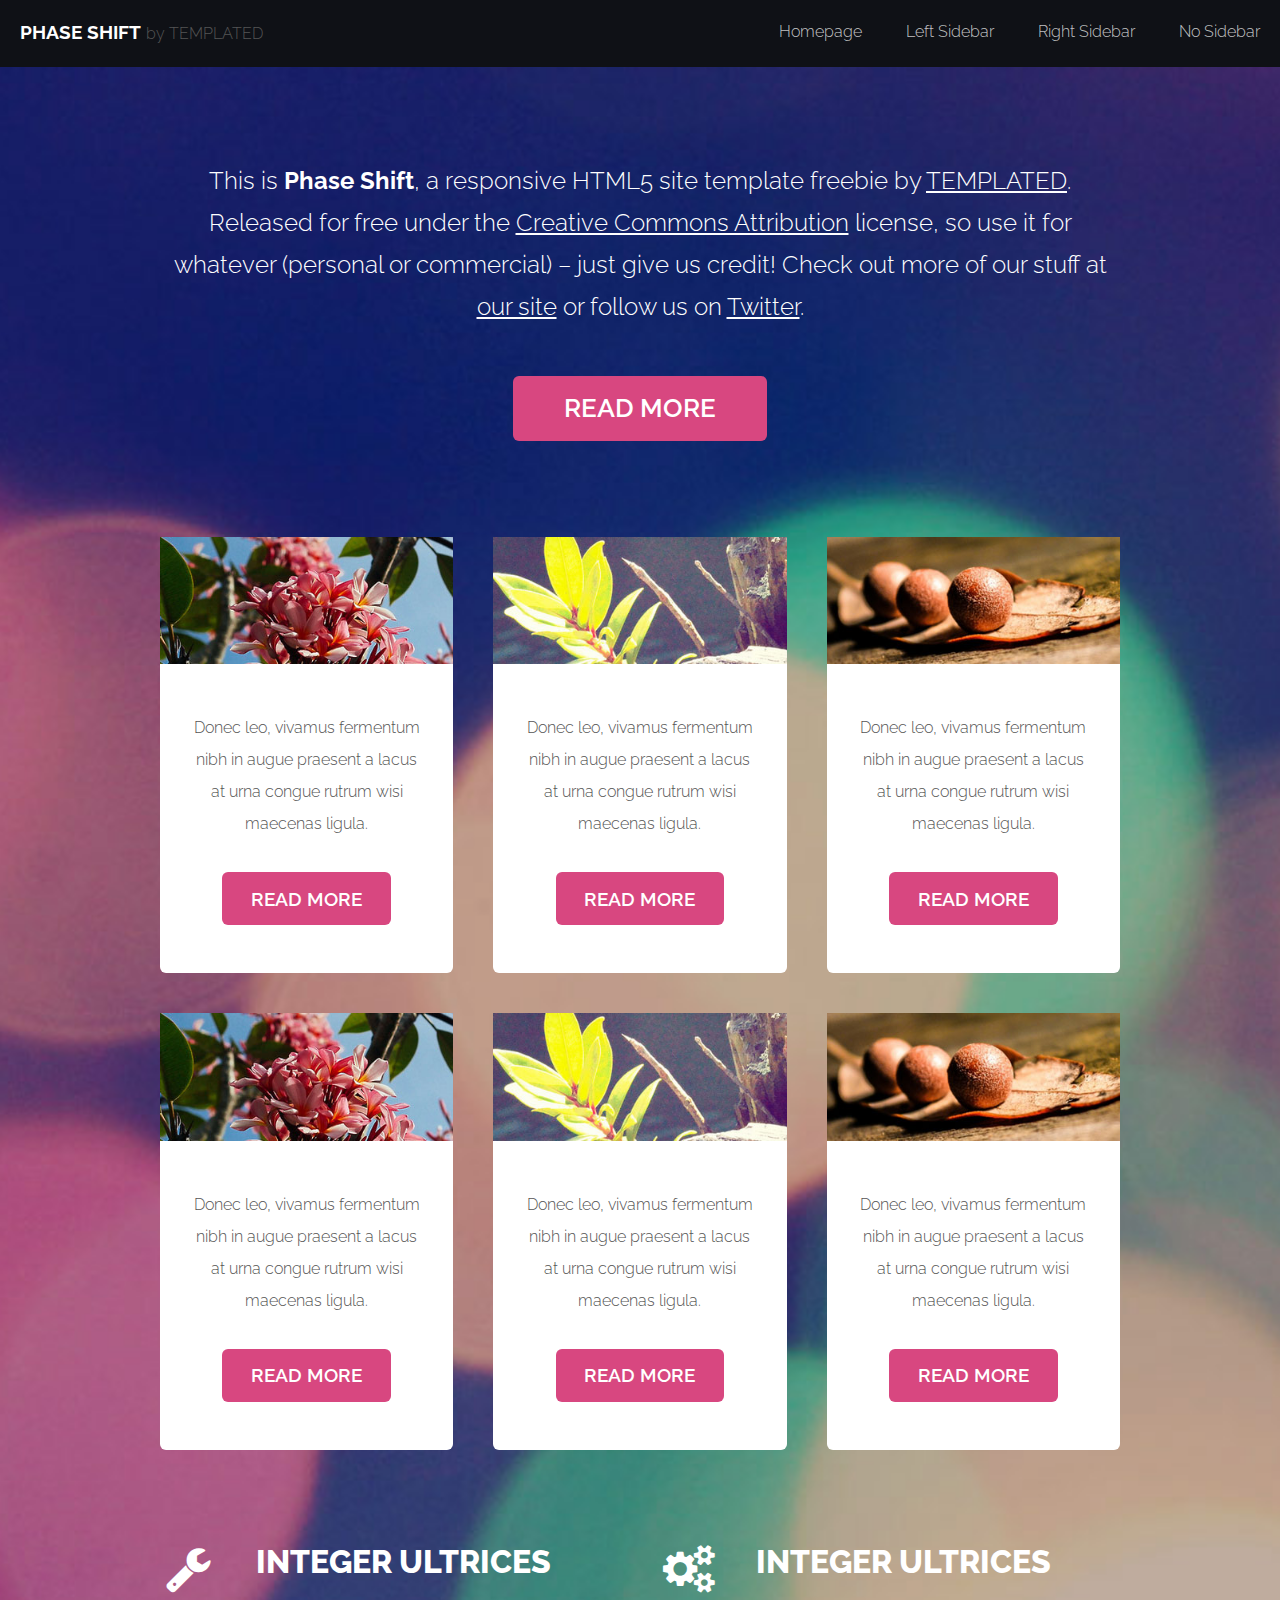
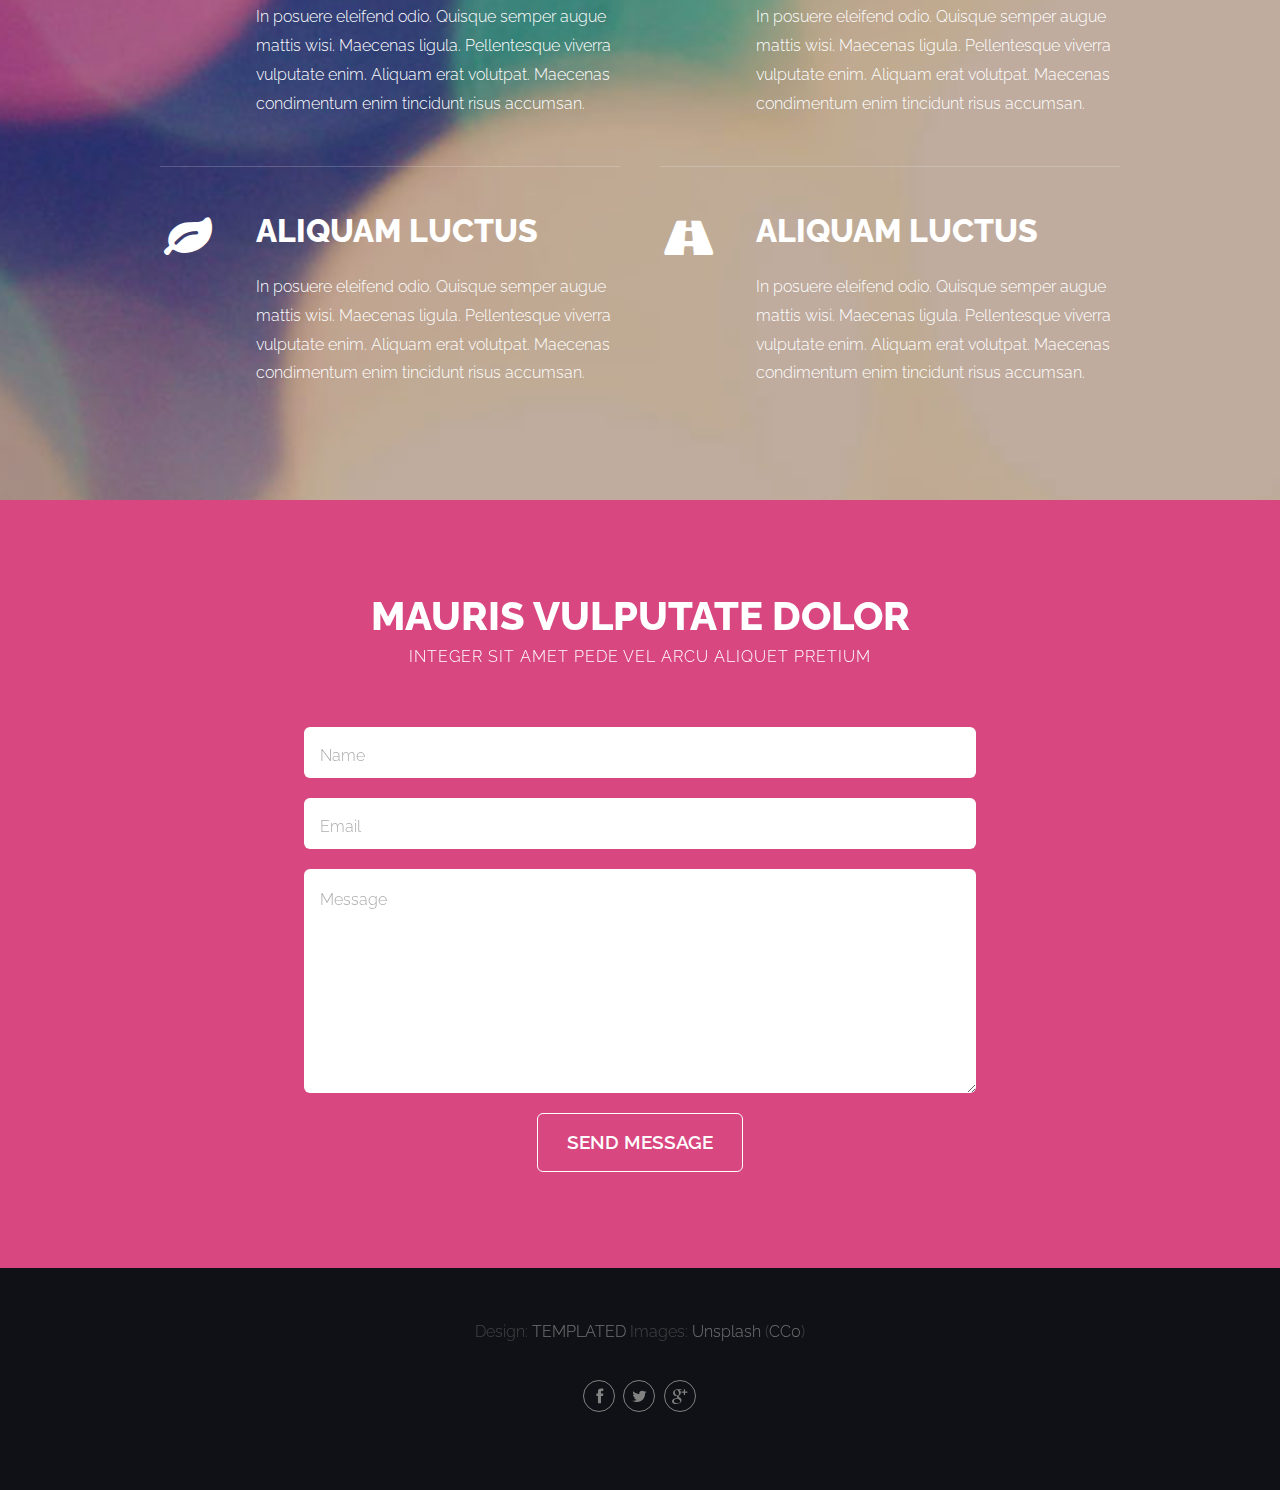
==== index.html @ 486b2e64 "Starting the Web Technologies II Final Project" ====
<!DOCTYPE HTML>

<html>

<head>
	<title>Phase Shift by TEMPLATED</title>
	<meta http-equiv="content-type" content="text/html; charset=utf-8" />
	<meta name="description" content="" />
	<meta name="keywords" content="" />
	<!--[if lte IE 8]><script src="css/ie/html5shiv.js"></script><![endif]-->
	<script src="js/jquery.min.js"></script>
	<script src="js/jquery.dropotron.min.js"></script>
	<script src="js/skel.min.js"></script>
	<script src="js/skel-layers.min.js"></script>
	<script src="js/init.js"></script>
	<noscript>
		<link rel="stylesheet" href="css/skel.css" />
		<link rel="stylesheet" href="css/style.css" />
		<link rel="stylesheet" href="css/style-wide.css" />
	</noscript>
	<!--[if lte IE 8]><link rel="stylesheet" href="css/ie/v8.css" /><![endif]-->
</head>

<body>

	<!-- Wrapper -->
	<div class="wrapper style1">

		<!-- Header -->
		<div id="header" class="skel-panels-fixed">
			<div id="logo">
				<h1><a href="index.html">Phase Shift</a></h1>
				<span class="tag">by TEMPLATED</span>
			</div>
			<nav id="nav">
				<ul>
					<li class="active"><a href="index.html">Homepage</a></li>
					<li><a href="left-sidebar.html">Left Sidebar</a></li>
					<li><a href="right-sidebar.html">Right Sidebar</a></li>
					<li><a href="no-sidebar.html">No Sidebar</a></li>
				</ul>
			</nav>
		</div>

		<!-- Banner -->
		<div id="banner" class="container">
			<section>
				<p>This is <strong>Phase Shift</strong>, a responsive HTML5 site template freebie by <a
						href="http://templated.co">TEMPLATED</a>. Released for free under the <a
						href="http://templated.co/license">Creative Commons Attribution</a> license, so use it for
					whatever (personal or commercial) &ndash; just give us credit! Check out more of our stuff at <a
						href="http://templated.co">our site</a> or follow us on <a
						href="http://twitter.com/templatedco">Twitter</a>.</p>
				<a href="#" class="button medium">Read More</a>
			</section>
		</div>

		<!-- Extra -->
		<div id="extra">
			<div class="container">
				<div class="row no-collapse-1">
					<section class="4u"> <a href="#" class="image featured"><img src="images/pic01.jpg" alt=""></a>
						<div class="box">
							<p>Donec leo, vivamus fermentum nibh in augue praesent a lacus at urna congue rutrum wisi
								maecenas ligula.</p>
							<a href="#" class="button">Read More</a>
						</div>
					</section>
					<section class="4u"> <a href="#" class="image featured"><img src="images/pic02.jpg" alt=""></a>
						<div class="box">
							<p>Donec leo, vivamus fermentum nibh in augue praesent a lacus at urna congue rutrum wisi
								maecenas ligula.</p>
							<a href="#" class="button">Read More</a>
						</div>
					</section>
					<section class="4u"> <a href="#" class="image featured"><img src="images/pic03.jpg" alt=""></a>
						<div class="box">
							<p>Donec leo, vivamus fermentum nibh in augue praesent a lacus at urna congue rutrum wisi
								maecenas ligula.</p>
							<a href="#" class="button">Read More</a>
						</div>
					</section>
				</div>
				<div class="row no-collapse-1">
					<section class="4u"> <a href="#" class="image featured"><img src="images/pic01.jpg" alt=""></a>
						<div class="box">
							<p>Donec leo, vivamus fermentum nibh in augue praesent a lacus at urna congue rutrum wisi
								maecenas ligula.</p>
							<a href="#" class="button">Read More</a>
						</div>
					</section>
					<section class="4u"> <a href="#" class="image featured"><img src="images/pic02.jpg" alt=""></a>
						<div class="box">
							<p>Donec leo, vivamus fermentum nibh in augue praesent a lacus at urna congue rutrum wisi
								maecenas ligula.</p>
							<a href="#" class="button">Read More</a>
						</div>
					</section>
					<section class="4u"> <a href="#" class="image featured"><img src="images/pic03.jpg" alt=""></a>
						<div class="box">
							<p>Donec leo, vivamus fermentum nibh in augue praesent a lacus at urna congue rutrum wisi
								maecenas ligula.</p>
							<a href="#" class="button">Read More</a>
						</div>
					</section>
				</div>
			</div>
		</div>

		<!-- Main -->
		<div id="main">
			<div class="container">
				<div class="row">

					<!-- Content -->
					<div class="6u">
						<section>
							<ul class="style">
								<li class="fa fa-wrench">
									<h3>Integer ultrices</h3>
									<span>In posuere eleifend odio. Quisque semper augue mattis wisi. Maecenas ligula.
										Pellentesque viverra vulputate enim. Aliquam erat volutpat. Maecenas condimentum
										enim tincidunt risus accumsan.</span>
								</li>
								<li class="fa fa-leaf">
									<h3>Aliquam luctus</h3>
									<span>In posuere eleifend odio. Quisque semper augue mattis wisi. Maecenas ligula.
										Pellentesque viverra vulputate enim. Aliquam erat volutpat. Maecenas condimentum
										enim tincidunt risus accumsan.</span>
								</li>
							</ul>
						</section>
					</div>
					<div class="6u">
						<section>
							<ul class="style">
								<li class="fa fa-cogs">
									<h3>Integer ultrices</h3>
									<span>In posuere eleifend odio. Quisque semper augue mattis wisi. Maecenas ligula.
										Pellentesque viverra vulputate enim. Aliquam erat volutpat. Maecenas condimentum
										enim tincidunt risus accumsan.</span>
								</li>
								<li class="fa fa-road">
									<h3>Aliquam luctus</h3>
									<span>In posuere eleifend odio. Quisque semper augue mattis wisi. Maecenas ligula.
										Pellentesque viverra vulputate enim. Aliquam erat volutpat. Maecenas condimentum
										enim tincidunt risus accumsan.</span>
								</li>
							</ul>
						</section>
					</div>
				</div>
			</div>
		</div>

	</div>

	<!-- Footer -->
	<div id="footer" class="wrapper style2">
		<div class="container">
			<section>
				<header class="major">
					<h2>Mauris vulputate dolor</h2>
					<span class="byline">Integer sit amet pede vel arcu aliquet pretium</span>
				</header>
				<form method="post" action="#">
					<div class="row half">
						<div class="12u">
							<input class="text" type="text" name="name" id="name" placeholder="Name" />
						</div>
					</div>
					<div class="row half">
						<div class="12u">
							<input class="text" type="text" name="email" id="email" placeholder="Email" />
						</div>
					</div>
					<div class="row half">
						<div class="12u">
							<textarea name="message" id="message" placeholder="Message"></textarea>
						</div>
					</div>
					<div class="row half">
						<div class="12u">
							<ul class="actions">
								<li>
									<input type="submit" value="Send Message" class="button alt" />
								</li>
							</ul>
						</div>
					</div>
				</form>
			</section>
		</div>
	</div>

	<!-- Copyright -->
	<div id="copyright">
		<div class="container">
			<div class="copyright">
				<p>Design: <a href="http://templated.co">TEMPLATED</a> Images: <a
						href="http://unsplash.com">Unsplash</a> (<a href="http://unsplash.com/cc0">CC0</a>)</p>
				<ul class="icons">
					<li><a href="#" class="fa fa-facebook"><span>Facebook</span></a></li>
					<li><a href="#" class="fa fa-twitter"><span>Twitter</span></a></li>
					<li><a href="#" class="fa fa-google-plus"><span>Google+</span></a></li>
				</ul>
			</div>
		</div>
	</div>

</body>

</html>
---- css/skel.css ----
/* Resets (http://meyerweb.com/eric/tools/css/reset/ | v2.0 | 20110126 | License: none (public domain)) */

	html,body,div,span,applet,object,iframe,h1,h2,h3,h4,h5,h6,p,blockquote,pre,a,abbr,acronym,address,big,cite,code,del,dfn,em,img,ins,kbd,q,s,samp,small,strike,strong,sub,sup,tt,var,b,u,i,center,dl,dt,dd,ol,ul,li,fieldset,form,label,legend,table,caption,tbody,tfoot,thead,tr,th,td,article,aside,canvas,details,embed,figure,figcaption,footer,header,hgroup,menu,nav,output,ruby,section,summary,time,mark,audio,video{margin:0;padding:0;border:0;font-size:100%;font:inherit;vertical-align:baseline;}article,aside,details,figcaption,figure,footer,header,hgroup,menu,nav,section{display:block;}body{line-height:1;}ol,ul{list-style:none;}blockquote,q{quotes:none;}blockquote:before,blockquote:after,q:before,q:after{content:'';content:none;}table{border-collapse:collapse;border-spacing:0;}body{-webkit-text-size-adjust:none}

/* Box Model */

	*, *:before, *:after {
		-moz-box-sizing: border-box;
		-webkit-box-sizing: border-box;
		box-sizing: border-box;
	}

/* Container */

	body {
		/* min-width: (containers) */
		min-width: 1200px;
	}

	.container {
		margin-left: auto;
		margin-right: auto;
		
		/* width: (containers) */
		width: 1200px;
	}

	/* Modifiers */
	
		.container.small {
			/* width: (containers) * 0.75; */
			width: 900px;
		}

		.container.big {
			width: 100%;

			/* max-width: (containers) * 1.25; */
			max-width: 1500px;

			/* min-width: (containers); */
			min-width: 1200px;
		}

/* Grid */

	.\31 2u { width: 100% }
	.\31 1u { width: 91.6666666667% }
	.\31 0u { width: 83.3333333333% }
	.\39 u { width: 75% }
	.\38 u { width: 66.6666666667% }
	.\37 u { width: 58.3333333333% }
	.\36 u { width: 50% }
	.\35 u { width: 41.6666666667% }
	.\34 u { width: 33.3333333333% }
	.\33 u { width: 25% }
	.\32 u { width: 16.6666666667% }
	.\31 u { width: 8.3333333333% }
	.\-11u { margin-left: 91.6666666667% }
	.\-10u { margin-left: 83.3333333333% }
	.\-9u { margin-left: 75% }
	.\-8u { margin-left: 66.6666666667% }
	.\-7u { margin-left: 58.3333333333% }
	.\-6u { margin-left: 50% }
	.\-5u { margin-left: 41.6666666667% }
	.\-4u { margin-left: 33.3333333333% }
	.\-3u { margin-left: 25% }
	.\-2u { margin-left: 16.6666666667% }
	.\-1u { margin-left: 8.3333333333% }

	/* Rows */

		.row > * {
			float: left;
		}

		.row:after {
			content: '';
			display: block;
			clear: both;
			height: 0;
		}

		.row:first-child > * {
			padding-top: 0 !important;
		}

		/* Normal */

			.row > * {
				/* padding-left: (gutters) */
				padding-left: 40px;
			}

			.row + .row > * {
				/* padding: (gutters) 0 0 (gutters) */
				padding: 40px 0 0 40px;
			}

			.row {
				/* margin-left: -(gutters) */
				margin-left: -40px;
			}

		/* Flush */

			.row.flush > * {
				padding-left: 0;
			}

			.row + .row.flush > * {
				padding: 0;
			}

			.row.flush {
				margin-left: 0;
			}

		/* Quarter */

			.row.quarter > * {
				/* padding-left: (gutters * 0.25) */
				padding-left: 10px;
			}

			.row + .row.quarter > * {
				/* padding: (gutters * 0.25) 0 0 (gutters * 0.25) */
				padding: 10px 0 0 10px;
			}

			.row.quarter {
				/* margin-left: -(gutters * 0.25) */
				margin-left: -10px;
			}

		/* Half */

			.row.half > * {
				/* padding-left: (gutters * 0.5) */
				padding-left: 20px;
			}

			.row + .row.half > * {
				/* padding: (gutters * 0.5) 0 0 (gutters * 0.5) */
				padding: 20px 0 0 20px;
			}

			.row.half {
				/* margin-left: -(gutters * 0.5) */
				margin-left: -20px;
			}

		/* One and (a) Half */

			.row.oneandhalf > * {
				/* padding-left: (gutters * 1.5) */
				padding-left: 60px;
			}

			.row + .row.oneandhalf > * {
				/* padding: (gutters * 1.5) 0 0 (gutters * 1.5) */
				padding: 60px 0 0 60px;
			}

			.row.oneandhalf {
				/* margin-left: -(gutters * 1.5) */
				margin-left: -60px;
			}

		/* Double */

			.row.double > * {
				/* padding-left: (gutters * 2) */
				padding-left: 80px;
			}

			.row + .row.double > * {
				/* padding: (gutters * 2) 0 0 (gutters * 2) */
				padding: 80px 0 0 80px;
			}

			.row.double {
				/* margin-left: -(gutters * 2) */
				margin-left: -80px;
			}
---- css/style.css ----
@import url("font-awesome.min.css");
@import url("http://fonts.googleapis.com/css?family=Raleway:100,200,300,500,600,700,800,900");

/*
	Phase Shift by TEMPLATED
	templated.co @templatedco
	Released for free under the Creative Commons Attribution 3.0 license (templated.co/license)
*/

/* Basic */

	body {
		background: #0f1116;
	}

	body, span, input, select, textarea {
		color: #555555;
		font-family: 'Raleway', sans-serif;
		font-size: 12pt;
		font-weight: 300;
		line-height: 1.65em;
	}

	a {
		color: #d84780;
		text-decoration: underline;
	}

	strong, b {
		font-weight: 700;
	}

	em, i {
		font-style: italic;
	}

	p, ul, ol, dl, table, blockquote {
		margin: 0 0 2em 0;
	}

	p {
		line-height: 2em;
	}

	h1, h2, h3, h4, h5, h6 {
		margin: 0;
		padding: 0;
		color: inherit;
		font-family: 'Raleway', sans-serif;
		font-weight: 700;
	}

		h1 a, h2 a, h3 a, h4 a, h5 a, h6 a {
			color: inherit;
			text-decoration: none;
		}

	h2 {
		font-size: 1.5em;
	}

	h3 {
		font-size: 1.25em;
	}

	sub {
		font-size: 0.8em;
		position: relative;
		top: 0.5em;
	}

	sup {
		font-size: 0.8em;
		position: relative;
		top: -0.5em;
	}

	hr {
		border-top: solid 1px #888888;
		border: 0;
		margin-bottom: 1.5em;
	}

	blockquote {
		border-left: solid 0.5em #888888;
		font-style: italic;
		padding: 1em 0 1em 2em;
	}

	section.special, article.special {
		text-align: center;
	}

	header.major {
		padding-bottom: 3em;
		text-transform: uppercase;
	}

		header.major h2 {
			margin: 0;
			padding: 0;
			line-height: 1em;
			font-weight: 800;
			font-size: 2.8em;
		}

		header.major .byline {
			display: block;
			margin: 0.50em 0 0 0;
			padding: 0 0 0.5em 0;
			letter-spacing: 1px;
			font-size: 1.3em;
			font-weight: 300;
		}

	footer > :last-child {
		margin-bottom: 0;
	}

	footer.major {
		padding-top: 3em;
	}

/* Form */

	form {
		width: 70%;
		margin: 0em auto;
	}

	input[type="text"],
	input[type="password"],
	input[type="email"],
	textarea {
		-moz-appearance: none;
		-webkit-appearance: none;
		-o-appearance: none;
		-ms-appearance: none;
		appearance: none;
		background: white;
		color: #555555;
		border: none;
		display: block;
		outline: 0;
		padding: 1em 1em;
		text-decoration: none;
		width: 100%;
		border-radius: 6px;
	}

		input[type="text"]:focus,
		input[type="password"]:focus,
		input[type="email"]:focus,
		textarea:focus {
			border-color: #d84780;
		}

	textarea {
		min-height: 14em;
	}

	input[type="text"],
	input[type="password"],
	input[type="email"] {
		line-height: 1em;
	}

	::-webkit-input-placeholder {
		color: inherit;
		opacity: 0.5;
		position: relative;
		top: 3px;
	}

	:-moz-placeholder {
		color: inherit;
		opacity: 0.5;
	}

	::-moz-placeholder {
		color: inherit;
		opacity: 0.5;
	}

	:-ms-input-placeholder {
		color: inherit;
		opacity: 0.5;
	}

	.formerize-placeholder {
		color: rgba(85, 85, 85, 0.5) !important;
	}

/* Image */

	.image {
		border: 0;
		position: relative;
	}

		.image.fit {
			display: block;
		}

			.image.fit img {
				display: block;
				width: 100%;
			}

		.image.feature {
			display: block;
			margin: 0 0 2em 0;
		}

			.image.feature img {
				display: block;
				width: 100%;
			}

		.image.featured {
			position: static;
			display: block;
			margin: 0;
		}

			.image.featured img {
				display: block;
				width: 100%;
			}

/* Icon */

	.icon {
		position: relative;
	}

		.icon:before {
			content: "";
			-moz-osx-font-smoothing: grayscale;
			-webkit-font-smoothing: antialiased;
			font-family: FontAwesome;
			font-style: normal;
			font-weight: normal;
			text-transform: none !important;
		}

		.icon > .label {
			display: none;
		}

/* Lists */

	ol.default {
		list-style: decimal;
		padding-left: 1.25em;
	}

		ol.default li {
			padding-left: 0.25em;
		}

	ul.default {
		margin: 0em 0em 2em 0em;
		padding: 0em 0em 1.5em 0em;
		list-style: none;
	}

		ul.default li {
			padding: 0.60em 0em;
			font-size: 0.90em;
			border-top: 1px solid;
			border-color: rgba(0, 0, 0, 0.1);
		}

		ul.default li:first-child {
			border-top: none;
		}

	ul.icons {
		cursor: default;
		text-align: center;
	}

		ul.icons li {
			display: inline-block;
			padding: 0em 0.20em;
		}

			ul.icons li:first-child {
				padding-left: 0;
			}

			ul.icons li span {
				display: none;
			}

			ul.icons li a {
				display: inline-block;
				color: #828282;
				width: 30px;
				height: 30px;
				text-align: center;
			}

				ul.icons li a:before {
					display: inline-block;
					border: 1px solid #828282;
					width: 2em;
					height: 2em;
					line-height: 2em;
					font-size: 1em;
					color: #828282;
					border-radius: 100%;
					text-align: center;
				}

	ul.actions {
		cursor: default;
	}

		ul.actions:last-child {
			margin-bottom: 0;
		}

		ul.actions li {
			display: inline-block;
			padding: 0 0 0 1.5em;
		}

			ul.actions li:first-child {
				padding: 0;
			}

		ul.actions.vertical li {
			display: block;
			padding: 1.5em 0 0 0;
		}

			ul.actions.vertical li:first-child {
				padding: 0;
			}

	ul.style {
		padding-top: 3em;
	}

		ul.style li {
			position: relative;
			padding: 3em 0em 3em 6em;
			border-top: solid 1px rgba(255, 255, 255, 0.2);
		}

		ul.style > :first-child {
			border-top: none;
		}

		ul.style li:before {
			position: absolute;
			left: 0;
			top: 1em;
			display: block;
			background: none;
			color: #FFF;
			width: 56px;
			height: 56px;
			text-align: center;
			font-size: 3em;
			border-radius: 6px;
		}

		ul.style h3 {
			margin-bottom: 0.80em;
			text-transform: uppercase;
			font-weight: 800;
			font-size: 2em;
			color: #FFF;
		}

		ul.style span {
			line-height: 180%;
			color: #FFF;
		}

/* Tables */

	table {
		width: 100%;
	}

		table.default {
			width: 100%;
		}

			table.default tbody tr {
				border-bottom: solid 1px #888888;
			}

			table.default td {
				padding: 0.5em 1em 0.5em 1em;
			}

			table.default th {
				font-weight: 700;
				padding: 0.5em 1em 0.5em 1em;
				text-align: left;
			}

			table.default thead {
				background: #555555;
				color: #fff;
			}

/* Button */

	input[type="submit"],
	input[type="reset"],
	input[type="button"],
	.button {
		-moz-appearance: none;
		-webkit-appearance: none;
		-o-appearance: none;
		-ms-appearance: none;
		appearance: none;
		-moz-transition: background-color 0.35s ease-in-out;
		-webkit-transition: background-color 0.35s ease-in-out;
		-o-transition: background-color 0.35s ease-in-out;
		-ms-transition: background-color 0.35s ease-in-out;
		transition: background-color 0.35s ease-in-out;
		background: #d84780;
		border-radius: 6px;
		border: 0;
		color: white;
		cursor: pointer;
		display: inline-block;
		padding: 0.75em 1.5em;
		text-align: center;
		text-decoration: none;
		text-transform: uppercase;
		display: inline-block;
		font-size: 1.2em;
		font-weight: 600;
		color: #FFF !important;
	}

		input[type="submit"]:hover,
		input[type="reset"]:hover,
		input[type="button"]:hover,
		.button:hover {
			background: #e1719d;
		}

		input[type="submit"].alt,
		input[type="reset"].alt,
		input[type="button"].alt,
		.button.alt {
			border: 1px solid #FFF;
			color: #0f1116;
		}

		input[type="submit"].fit,
		input[type="reset"].fit,
		input[type="button"].fit,
		.button.fit {
			width: 100%;
		}

		input[type="submit"].small,
		input[type="reset"].small,
		input[type="button"].small,
		.button.small {
			font-size: 0.8em;
		}

		input[type="submit"].medium,
		input[type="reset"].medium,
		input[type="button"].medium,
		.button.medium {
			padding: 0.80em 2em;
			font-size: 1.6em;
		}

/* Wrapper */

	.wrapper.style1 {
		padding-top: 10em;
		padding-bottom: 2em;
		background: url(../images/bg.jpg) no-repeat center top;
		background-size: cover;
		background-attachment: fixed;
		-webkit-backface-visibility: hidden;
		-webkit-transform: translateZ(0);
	}

	.wrapper.style2 {
		padding: 6em 0;
		background: #d84780;
		color: white;
	}

/* Header */

	#header {
		position: fixed;
		top: 0;
		left: 0;
		width: 100%;
		background: #0F1116;
		color: #fff;
		padding: 1.25em 1.25em 1.25em 1.25em;
		z-index: 100;
	}

/* Logo */

	#logo {
		font-size: 1.2em;
		cursor: default;
	}

	#logo h1 {
		display: inline-block;
		text-transform: uppercase;
	}

/* Navigation */

	#nav {
		position: absolute;
		right: 0;
		top: 0;
		cursor: default;
	}

	#nav ul li {
		display: inline-block;
		padding: 1.25em 1.25em;
	}

	#nav ul li a {
		-moz-transition: color 0.35s ease-in-out;
		-webkit-transition: color 0.35s ease-in-out;
		-o-transition: color 0.35s ease-in-out;
		-ms-transition: color 0.35s ease-in-out;
		transition: color 0.35s ease-in-out;
		display: inline-block;
		color: #ddd;
		color: rgba(255, 255, 255, 0.75);
		text-decoration: none;
	}

	#nav ul li a:hover {
		color: #fff;
	}

/* Banner */

	#banner {
		text-align: center;
		color: #fff;
		padding: 0em 4em;
		margin-bottom: 6em;
	}

		#banner p {
			font-size: 1.75em;
			line-height: 1.75em;
		}

	#banner strong,
	#banner a {
		color: inherit;
	}

/* Main */

/* Footer */

	#footer {
		text-align: center;
	}

		#footer .major h2,
		#footer .major .byline {
			color: #FFF !important;
		}

/* Page */

	#page {
		position: relative;
		background: #FFF;
		padding: 6em 4em 6em 4em;
		border-radius: 6px;
	}

/* Sidebar */

	#sidebar .major {
		padding-bottom: 2em;
	}

		#sidebar .major h2 {
			font-size: 1.8em;
		}

/* Copyright */

	#copyright {
		color: #ddd;
		color: rgba(255, 255, 255, 0.2) !important;
		text-align: center;
		display: block;
		padding: 3em 0em;
	}

		#copyright a {
			text-decoration: none;
			color: #ddd;
			color: rgba(255, 255, 255, 0.4) !important;
		}

/* Box */

	.box {
		padding: 3em 2em;
		background: #FFF;
		text-align: center;
		border-radius: 0px 0px 6px 6px;
	}
---- css/style-wide.css ----
/*
	Phase Shift by TEMPLATED
	templated.co @templatedco
	Released for free under the Creative Commons Attribution 3.0 license (templated.co/license)
*/

/* Basic */

	body, input, select, textarea {
		font-size: 12pt;
		line-height: 1.5em;
	}
---- css/ie/v8.css ----
/*
	Phase Shift by TEMPLATED
	templated.co @templatedco
	Released for free under the Creative Commons Attribution 3.0 license (templated.co/license)
*/

/* Wrapper */

	.wrapper.style1 {
		-ms-behavior: url("css/ie/backgroundsize.min.htc");
	}
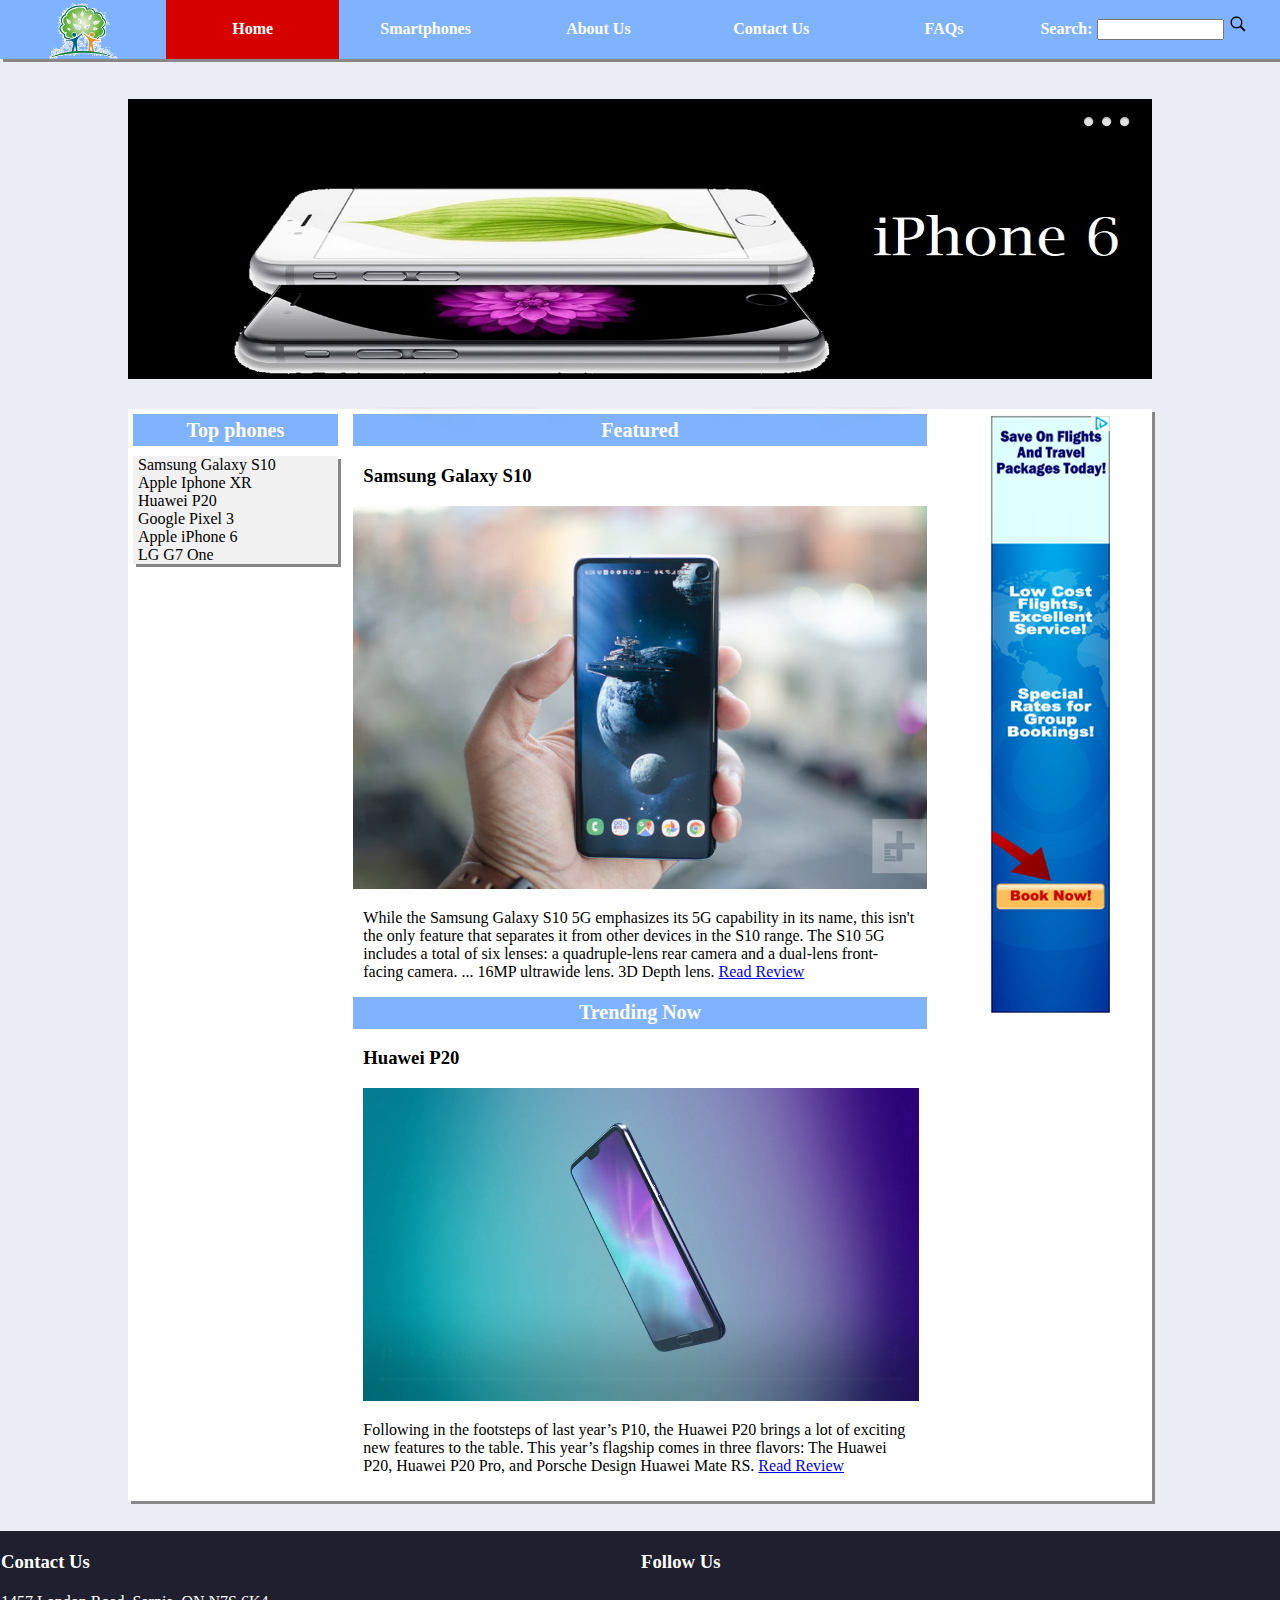
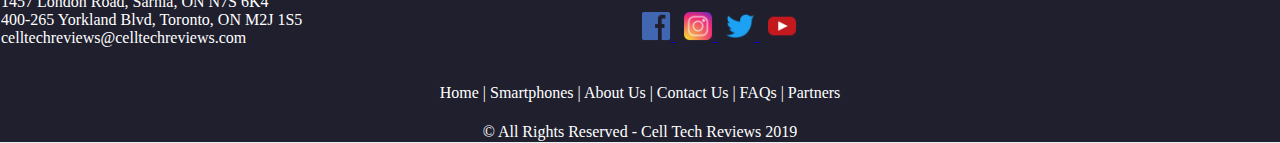
==== commit 11707414: "Changing the entire project" ====
--- a/index.html
+++ b/index.html
@@ -1,212 +1,188 @@
-<!DOCTYPE HTML>
-
-<html>
+<!DOCTYPE html>
+<!-- This website template was created by: Deivid Mafra, Sherwayne Palmer, Diego Perez, Yash Deepak 05/03/2019 -->
+<html lang="en">
 
 <head>
-	<title>Phase Shift by TEMPLATED</title>
-	<meta http-equiv="content-type" content="text/html; charset=utf-8" />
-	<meta name="description" content="" />
-	<meta name="keywords" content="" />
-	<!--[if lte IE 8]><script src="css/ie/html5shiv.js"></script><![endif]-->
-	<script src="js/jquery.min.js"></script>
-	<script src="js/jquery.dropotron.min.js"></script>
-	<script src="js/skel.min.js"></script>
-	<script src="js/skel-layers.min.js"></script>
-	<script src="js/init.js"></script>
-	<noscript>
-		<link rel="stylesheet" href="css/skel.css" />
-		<link rel="stylesheet" href="css/style.css" />
-		<link rel="stylesheet" href="css/style-wide.css" />
-	</noscript>
-	<!--[if lte IE 8]><link rel="stylesheet" href="css/ie/v8.css" /><![endif]-->
+	<link href="siteicon.png" rel="icon">
+	<link rel="stylesheet" type="text/css" href="css/styles.css">
+	<link rel="stylesheet" type="text/css" href="css/fontawesome/css/all.min.css">
+	<link rel="stylesheet" type="text/css" href="css/wowslider_style.css" />
+	<script src="scripts/jquery-3.3.1.min.js"></script>
+	<script src="scripts/scripts.js"></script>
+	<script src="scripts/wowslider.js"></script>
+	<script src="scripts/wowslider_script.js"></script>
+
+	<title>CellTechReviews.com</title>
+	<meta charset="utf-8">
+	<meta name="viewport" content="width=device-width, initial-scale=1">
+
 </head>
 
 <body>
+	<header>
+		<div id="navbar">
+			<div id="page_logo" class="shadow">
+				<span> <img class="img_page_logo" src="images/LogoTransparent.png" alt="" title="" /> </span>
+			</div>
 
-	<!-- Wrapper -->
-	<div class="wrapper style1">
+			<nav id="headerNav">
+				<ul>
+					<li class="home shadow">
+						<span>
+							<a href="#">
+								Home
+							</a>
+						</span>
+					</li>
+					<li class="smartphones shadow">
+						<span>
+							<a href="#">
+								Smartphones
+							</a>
+						</span>
+					</li>
+					<li class="aboutus shadow">
+						<span>
+							<a href="#">
+								About Us
+							</a>
+						</span>
+					</li>
+					<li class="contactus shadow">
+						<span>
+							<a href="#">
+								Contact Us
+							</a>
+						</span>
+					</li>
+					<li class="faqs shadow">
+						<span>
+							<a href="#">
+								FAQs
+							</a>
+						</span>
+					</li>
 
-		<!-- Header -->
-		<div id="header" class="skel-panels-fixed">
-			<div id="logo">
-				<h1><a href="index.html">Phase Shift</a></h1>
-				<span class="tag">by TEMPLATED</span>
-			</div>
-			<nav id="nav">
-				<ul>
-					<li class="active"><a href="index.html">Homepage</a></li>
-					<li><a href="left-sidebar.html">Left Sidebar</a></li>
-					<li><a href="right-sidebar.html">Right Sidebar</a></li>
-					<li><a href="no-sidebar.html">No Sidebar</a></li>
 				</ul>
+
 			</nav>
-		</div>
 
-		<!-- Banner -->
-		<div id="banner" class="container">
-			<section>
-				<p>This is <strong>Phase Shift</strong>, a responsive HTML5 site template freebie by <a
-						href="http://templated.co">TEMPLATED</a>. Released for free under the <a
-						href="http://templated.co/license">Creative Commons Attribution</a> license, so use it for
-					whatever (personal or commercial) &ndash; just give us credit! Check out more of our stuff at <a
-						href="http://templated.co">our site</a> or follow us on <a
-						href="http://twitter.com/templatedco">Twitter</a>.</p>
-				<a href="#" class="button medium">Read More</a>
-			</section>
-		</div>
-
-		<!-- Extra -->
-		<div id="extra">
-			<div class="container">
-				<div class="row no-collapse-1">
-					<section class="4u"> <a href="#" class="image featured"><img src="images/pic01.jpg" alt=""></a>
-						<div class="box">
-							<p>Donec leo, vivamus fermentum nibh in augue praesent a lacus at urna congue rutrum wisi
-								maecenas ligula.</p>
-							<a href="#" class="button">Read More</a>
-						</div>
-					</section>
-					<section class="4u"> <a href="#" class="image featured"><img src="images/pic02.jpg" alt=""></a>
-						<div class="box">
-							<p>Donec leo, vivamus fermentum nibh in augue praesent a lacus at urna congue rutrum wisi
-								maecenas ligula.</p>
-							<a href="#" class="button">Read More</a>
-						</div>
-					</section>
-					<section class="4u"> <a href="#" class="image featured"><img src="images/pic03.jpg" alt=""></a>
-						<div class="box">
-							<p>Donec leo, vivamus fermentum nibh in augue praesent a lacus at urna congue rutrum wisi
-								maecenas ligula.</p>
-							<a href="#" class="button">Read More</a>
-						</div>
-					</section>
-				</div>
-				<div class="row no-collapse-1">
-					<section class="4u"> <a href="#" class="image featured"><img src="images/pic01.jpg" alt=""></a>
-						<div class="box">
-							<p>Donec leo, vivamus fermentum nibh in augue praesent a lacus at urna congue rutrum wisi
-								maecenas ligula.</p>
-							<a href="#" class="button">Read More</a>
-						</div>
-					</section>
-					<section class="4u"> <a href="#" class="image featured"><img src="images/pic02.jpg" alt=""></a>
-						<div class="box">
-							<p>Donec leo, vivamus fermentum nibh in augue praesent a lacus at urna congue rutrum wisi
-								maecenas ligula.</p>
-							<a href="#" class="button">Read More</a>
-						</div>
-					</section>
-					<section class="4u"> <a href="#" class="image featured"><img src="images/pic03.jpg" alt=""></a>
-						<div class="box">
-							<p>Donec leo, vivamus fermentum nibh in augue praesent a lacus at urna congue rutrum wisi
-								maecenas ligula.</p>
-							<a href="#" class="button">Read More</a>
-						</div>
-					</section>
+			<div id="search_box" class="shadow">
+				<div id="search_box_content">
+					<form id="form_submit" onsubmit="searchForm()">
+						<span id="srch_box"> Search: <input id="search_tb" type="text" name="search">
+							<a href="#"> <img class="search_box_img_search" alt="Search" src="images/icon_search.png" 
+									title="" />
+							</a>
+						</span>
+					</form>
 				</div>
 			</div>
 		</div>
 
-		<!-- Main -->
-		<div id="main">
-			<div class="container">
-				<div class="row">
-
-					<!-- Content -->
-					<div class="6u">
-						<section>
-							<ul class="style">
-								<li class="fa fa-wrench">
-									<h3>Integer ultrices</h3>
-									<span>In posuere eleifend odio. Quisque semper augue mattis wisi. Maecenas ligula.
-										Pellentesque viverra vulputate enim. Aliquam erat volutpat. Maecenas condimentum
-										enim tincidunt risus accumsan.</span>
-								</li>
-								<li class="fa fa-leaf">
-									<h3>Aliquam luctus</h3>
-									<span>In posuere eleifend odio. Quisque semper augue mattis wisi. Maecenas ligula.
-										Pellentesque viverra vulputate enim. Aliquam erat volutpat. Maecenas condimentum
-										enim tincidunt risus accumsan.</span>
-								</li>
-							</ul>
-						</section>
-					</div>
-					<div class="6u">
-						<section>
-							<ul class="style">
-								<li class="fa fa-cogs">
-									<h3>Integer ultrices</h3>
-									<span>In posuere eleifend odio. Quisque semper augue mattis wisi. Maecenas ligula.
-										Pellentesque viverra vulputate enim. Aliquam erat volutpat. Maecenas condimentum
-										enim tincidunt risus accumsan.</span>
-								</li>
-								<li class="fa fa-road">
-									<h3>Aliquam luctus</h3>
-									<span>In posuere eleifend odio. Quisque semper augue mattis wisi. Maecenas ligula.
-										Pellentesque viverra vulputate enim. Aliquam erat volutpat. Maecenas condimentum
-										enim tincidunt risus accumsan.</span>
-								</li>
-							</ul>
-						</section>
-					</div>
+		<div id="mobile_nav_bar">
+			<div class="dropdown">
+				<button onclick="navButton()" class="dropbtn fa fa-bars"></button>
+				<div id="myDropdown" class="dropdown-content">
+					<a class="home" href="#">Home</a>
+					<a class="smartphones" href="#">Smartphones</a>
+					<a class="aboutus" href="#">About Us</a>
+					<a class="contactus" href="#">Contact Us</a>
+					<a class="faqs" href="#">FAQs</a>
 				</div>
 			</div>
+		</div>
+	</header>
+
+	<div>
+
+		<div class="div_space"> </div>
+
+		<div id="wowslider-container">
+			<div class="ws_images">
+				<ul>
+					<li><a href="#"><img class="sliderimg" src="images/iPHONE_6_Spec.jpg" alt="" id="wows_0" /></a></li>
+					<li><a href="#"><img class="sliderimg" src="images/SamsungGalaxyS10_Spec1.jpg" alt="" id="wows_1" /></a></li>
+					<li><a href="#"><img class="sliderimg" src="images/iPHONE_XR_Spec2.jpg" alt="" id="wows_2" /></a></li>
+					<li><a href="#"><img class="sliderimg" src="images/iPHONE_6_Spec.jpg" alt="" id="wows_3" /></a></li>
+				</ul>
+			</div>
+			<div class="ws_bullets">
+				<div>
+					<a href="#">
+						<!-- <img src="tooltips/slide1new.jpg" alt="" /> -->
+						1</a>
+					<a href="#">
+						<!-- <img src="tooltips/slide2new.jpg"
+								alt="" /> -->
+						2</a>
+					<a href="#">
+						<!-- <img src="tooltips/slide3new.jpg" alt="" /> -->
+						3</a>
+				</div>
+			</div>
+			<a href="#" class="ws_frame"></a>
+			<div class="ws_shadow"></div>
 		</div>
 
 	</div>
 
-	<!-- Footer -->
-	<div id="footer" class="wrapper style2">
-		<div class="container">
-			<section>
-				<header class="major">
-					<h2>Mauris vulputate dolor</h2>
-					<span class="byline">Integer sit amet pede vel arcu aliquet pretium</span>
-				</header>
-				<form method="post" action="#">
-					<div class="row half">
-						<div class="12u">
-							<input class="text" type="text" name="name" id="name" placeholder="Name" />
-						</div>
-					</div>
-					<div class="row half">
-						<div class="12u">
-							<input class="text" type="text" name="email" id="email" placeholder="Email" />
-						</div>
-					</div>
-					<div class="row half">
-						<div class="12u">
-							<textarea name="message" id="message" placeholder="Message"></textarea>
-						</div>
-					</div>
-					<div class="row half">
-						<div class="12u">
-							<ul class="actions">
-								<li>
-									<input type="submit" value="Send Message" class="button alt" />
-								</li>
-							</ul>
-						</div>
-					</div>
-				</form>
-			</section>
-		</div>
+	<div id="page_container">
+		<main>
+			<div id="inner_container" class="shadow">
+				<!-- page content placed here-->
+			</div>
+		</main>
 	</div>
 
-	<!-- Copyright -->
-	<div id="copyright">
-		<div class="container">
-			<div class="copyright">
-				<p>Design: <a href="http://templated.co">TEMPLATED</a> Images: <a
-						href="http://unsplash.com">Unsplash</a> (<a href="http://unsplash.com/cc0">CC0</a>)</p>
-				<ul class="icons">
-					<li><a href="#" class="fa fa-facebook"><span>Facebook</span></a></li>
-					<li><a href="#" class="fa fa-twitter"><span>Twitter</span></a></li>
-					<li><a href="#" class="fa fa-google-plus"><span>Google+</span></a></li>
-				</ul>
-			</div>
-		</div>
-	</div>
+	<footer class="footer">
+
+		<table id="tb_footer">
+			<tr>
+				<td>
+					<h3>Contact Us</h3>
+				</td>
+				<td>
+					<h3>Follow Us</h3>
+				</td>
+			</tr>
+			<tr>
+				<td>
+					<ul>
+						<li><a class="white-text" href="#">1457 London Road, Sarnia, ON N7S 6K4</a></li>
+						<li><a class="white-text" href="#">400-265 Yorkland Blvd, Toronto, ON M2J
+								1S5</a></li>
+						<li><a class="white-text" href="mailto:celltechreviews@celltechreviews.com">celltechreviews@celltechreviews.com</a></li>
+					</ul>
+				</td>
+				<td>
+					<a href="#"> <img class="img_social" src="images/icon_fb.png" alt="" title="" /> </a>
+					&nbsp;
+					<a href="#"> <img class="img_social" src="images/icon_insta.png" alt="" title="" /> </a>
+					&nbsp;
+					<a href="#"> <img class="img_social" src="images/icon_twitter.png" alt="" title="" /> </a>
+					&nbsp;
+					<a href="#"> <img class="img_social" src="images/icon_youtube.png" alt="" title="" /> </a>
+				</td>
+			</tr>
+			<tr>
+				<td colspan="2">
+					<a href="#" class="home">Home </a> | <a href="#" class="smartphones"> Smartphones </a> | <a href="#"
+						class="aboutus"> About Us </a> |
+					<a href="#" class="contactus"> Contact Us </a> | <a href="#" class="faqs"> FAQs </a> | <a href="#"
+						class="partners"> Partners </a>
+				</td>
+			</tr>
+			<tr>
+				<td colspan="2">
+					&copy; All Rights Reserved - Cell Tech Reviews 2019
+				</td>
+			</tr>
+		</table>
+
+	</footer>
+
+
 
 </body>
 
--- a/css/styles.css
+++ b/css/styles.css
@@ -0,0 +1,2173 @@
+/* This website template was created by: Deivid Mafra, Sherwayne Palmer, Diego Perez, Yash Deepak 05/03/2019 */
+/***********************************************************************************************
+*************************************Master Header Navigation***************************************
+***********************************************************************************************/ 
+
+#navbar{
+	display:block;
+}
+
+#headerNav{
+	display: none;
+}
+#search_box{
+	display: none;
+}
+.img_page_logo {
+	margin-right: auto;
+	height: 100%;
+}
+#page_logo {
+	float: left;
+	height: 60px;
+	text-align: center;
+	background-color: #80b3ff;
+}
+
+#mobile_nav_bar{
+	display:block;
+}
+
+/* styles for mobile view layout */ 
+
+/**************************************start of menu button***************************************/  
+.dropbtn {
+	background-color: #80b3ff; 
+	min-width: 3em;
+	min-height: 2.5em;
+	color: white;
+	padding: .5em;
+	font-size: 1.5em;
+	border: none;
+}
+
+.dropdown {
+	
+float: right;
+position: relative;
+display: block;
+}
+
+.dropdown-content {
+display: none;
+right: 0;
+position: absolute;
+background-color: #80B3FF;
+min-width: 23em;
+overflow: auto;
+font-weight: bold;
+}
+
+.dropdown-content a {
+color: black;
+padding: 1em 1em;
+text-decoration: none;
+display: block;
+text-align: center;
+}
+
+.show {
+display:block;
+}
+/**************************************end of menu button*****************************************/
+ 
+
+body{
+	margin:0;
+	background-color: #EAEDF4;/*#1f1f2e;/*#ffaa00*/
+	font-family:calibri;
+}
+
+
+#banner_tb {
+   height:100%;
+   width: 100%;
+   margin: 0;
+   padding: 0;
+   border: 0;
+}
+
+#banner_tb td {
+   vertical-align: middle;
+   text-align: center;
+}
+
+#wowslider-container{
+	display:none;
+}
+
+.div_space{
+	height:65px;
+	margin-top:25; 
+	background-color: #80B3FF;
+}
+
+#page_container{
+	margin-top:30px;
+	margin-bottom:30px;
+}
+
+.sliderimg{
+	width:100px;
+	height:280px;
+}
+
+.page_header{
+	width:100%;
+	min-height:50px;
+	color:#FFFFFF;
+	background-color:#80B3FF;
+}
+
+.page_header td {
+   vertical-align: middle;
+   text-align: center;
+   font-size:30px;
+   font-weight:600;
+}
+
+/***********************************************************************************************
+*************************************Master Page Main Container***************************************
+***********************************************************************************************/ 
+main { 
+  width: 95%;
+  margin-left: auto;
+  margin-right: auto;
+}
+
+.home_page_sub_left_header{
+	width:100%;
+	color:#FFFFFF;
+	background-color:#80B3FF;
+	margin-bottom:10px;
+}
+
+.home_page_sub_left_header td {
+   vertical-align: middle;
+   text-align: center;
+   height:30px;
+   font-size:20px;
+   font-weight:600;
+}
+
+.home_page_sub_middle_header{
+	width:100%;
+	color:#FFFFFF;
+	background-color:#80B3FF;
+	margin-bottom:10px;
+}
+
+.home_page_sub_middle_header td {
+   vertical-align: middle;
+   text-align: center;
+   height:30px;
+   font-size:20px;
+   font-weight:600;
+}
+
+.adj_cont{
+	padding-left:10px;
+	padding-right:10px;
+}
+
+#inner_container{
+	background-color:#FFFFFF;
+	overflow:hidden;
+	padding-top: 5px;
+}
+
+#middle_inner_container{
+	margin: 0 auto;
+	width: 98%;
+	height:100%;
+	padding-left:5px;
+	padding-right:5px;
+	float: right;
+}
+
+.img_home_middle{
+	width:100%;
+}
+
+#left_inner_container{
+	float:left;
+	width:28%;
+	min-height:800px;
+	padding-left:5px;
+	padding-right:5px;
+	display:none;
+
+}
+
+
+#right_inner_container{
+	float:right;
+	width:20%;
+	min-height:800px;
+	text-align:center;
+	display: none;
+}
+
+
+.top_phones_vertical-menu ul{
+  list-style-type: none;
+  margin: 0;
+  padding: 0;
+  width: 100%;
+  background-color: #f1f1f1;
+}
+
+.top_phones_vertical-menu a{
+  display: block;
+  color: #000;
+  text-decoration: none;
+  /* font-size: 100%; */
+}
+
+.top_phones_vertical-menu li a:hover {
+	background-color: #D50000;
+    color: white;
+	height:20px;
+	padding-left:5px;
+}
+
+.top_phones_vertical-menu li {
+	padding-left:5px;
+}
+
+.shadow{
+	box-shadow: 3px 3px #888888;
+}
+
+table{
+	width:100%;
+}
+
+.video{
+	width:97%;
+}
+
+/***********************************************************************************************
+*************************************Master Page Footer***************************************
+***********************************************************************************************/ 
+
+#tb_footer td{
+	width:33.3%;
+}
+
+.footer{
+	background-color:#1f1f2e;
+	color:#FFFFFF;
+	height:100%;
+	width:100%;
+}
+
+.img_social{
+	height:30px;
+	width:30px;	
+}
+
+table#tb_footer td>ul>li>a {
+  /*color: hotpink;*/
+	text-decoration:none;
+	
+}
+
+table#tb_footer  tbody>tr:nth-child(2)>td:nth-child(1)>ul{
+	list-style-type:none;
+	margin-top:0px;
+	padding-inline-start:0px;
+}
+
+table#tb_footer  tbody>tr:nth-child(2)>td:nth-child(3) {
+  text-align:center;
+  vertical-align:top;
+}
+
+table#tb_footer  tbody>tr:nth-child(3)>td {
+  -webkit-column-span: all;
+  column-span: all;
+  text-align:center;
+  vertical-align:bottom;
+  color:#FFFFFF;
+  padding-top:20px;
+}
+
+table#tb_footer  tbody>tr:nth-child(3)>td>a {
+  text-decoration:none;
+  color:#FFFFFF;
+}
+
+table#tb_footer  tbody>tr:nth-child(4)>td {
+  -webkit-column-span: all;
+  column-span: all;
+  text-align:center;
+  vertical-align:bottom;
+  padding-top:20px;
+}	
+
+
+/***********************************************************************************************
+*************************************SmartPhones Page Container*********************************
+***********************************************************************************************/
+
+
+table#smartphones_tb td.smartphones_tb_data{
+	text-align:center;
+}
+
+table#smartphones_tb td.smartphones_tb_heading{
+	text-align:center;
+	font-weight:600;
+}
+.smrt_img_size{
+	width:100px;
+	height:150px;
+}
+
+
+
+/***********************************************************************************************
+*************************************About Us***************************************
+***********************************************************************************************/
+#aboutus_main{
+	padding-left: 30px;
+	padding-right: 30px;
+}
+
+
+/***********************************************************************************************
+*************************************Contact Us***************************************
+***********************************************************************************************/ 
+input{
+	width: 100%;
+}
+
+#contactUsMiddle{
+	margin: 0 auto;
+	width:60%;
+	height:100%;
+	padding-bottom:1em;
+}
+
+#contactUsLeft{
+	float:left;
+	width:20%;
+	min-height:100px;
+	padding-left:5px;
+	padding-right:5px;
+}
+
+#contactUsRight{
+	float:right;
+	width:20%;
+	min-height:100px;
+	padding-left:5px;
+	padding-right:5px;
+}
+
+
+#form-div {
+	width: 80%;
+	background-color:rgba(72,72,72,0.4);
+	padding-left:35px;
+	padding-right:35px;
+	padding-top:35px;
+	padding-bottom:50px;
+  margin-top:30px;
+  border-radius: 7px; 
+}
+
+#contactus_main{
+	width:60%;
+}
+
+
+
+#contactus_form  textarea {
+    width: 100%;
+    height: 150px;
+    line-height: 150%;
+    resize:horizontal;
+}
+
+#contactHeading{
+	text-align:center;
+}
+
+.button-blue{
+	font-family: calibri;
+	float:left;
+	/* width: 20%; */
+	border: #fbfbfb solid .5em;
+	cursor:pointer;
+	background-color: #3498db;
+	color:white;
+	font-size:12px;
+	padding-top:2px;
+	padding-bottom:2px;
+	transition: all 0.3s;
+    margin-top:5px;
+    font-weight:700;
+}
+
+
+/***********************************************************************************************
+*************************************FAQs Page Container***************************************
+***********************************************************************************************/ 
+
+table#faqTB{
+	margin-top:20px;
+	text-align: left;
+}
+
+table#faqTB tr:nth-child(odd) {
+	background: #f1f5fa;
+	padding-left: 20px;
+}
+
+table#faqTB  tbody>tr:nth-child(1)>td:nth-child(1){
+	width:50px;
+
+}
+
+table#faqTB.faqansrow  tbody>tr:nth-child(2){
+	height:50px;
+	padding-left: 20px;
+}
+
+#faqTB tr.faqansrow td:not(:first-of-type){
+	border-collapse:collapse;
+	border-bottom: 2px solid red;
+	padding-left:20px;
+	height:20px;
+	font-size:15px;
+}
+
+#faqTB tr.faqqstrow td{
+	height:60px;
+	padding-left:10px;
+	font-size:15px;	
+}
+
+.img_faq_cascade{
+	height: 30%;
+	width: 60%;
+	text-align:center;
+	text-align:middle;
+}
+
+/**************************************************************************************
+*************************************REVIEW STYLES*************************************
+***************************************************************************************/
+article p {
+	padding: 10px;
+}
+
+/* Style for the author review stryle */
+.photo_style_author {
+	width: 100%;
+	border-radius: 100%;
+	max-width: 75px;
+	margin: 5px 0;
+}
+
+
+.left {
+	float: left;
+	margin: 0 auto;
+	width: 80%;
+}
+
+.right {
+	float: right;
+	margin: 0 auto;
+	width: 20%;
+}
+
+.text-center {
+	text-align: center;
+}
+
+.center {
+	align-items: center
+}
+
+.no-margin {
+	margin: 0 0;
+}
+
+.block {
+	display: block;
+}
+
+.collapsible {
+  background-color: #777;
+  color: white;
+  cursor: pointer;
+  padding: 18px;
+  width: 100%;
+  border: none;
+  text-align: left;
+  outline: none;
+  font-size: 15px;
+}
+
+/* .active, .collapsible:hover {
+  background-color: #555;
+} */
+
+.content_colla {
+  padding: 0 18px;
+  display: none;
+  overflow: hidden;
+  background-color: #f1f1f1;
+}
+
+.divider {
+  height: 1px;
+  overflow: hidden;
+  background-color: #e0e0e0;
+}
+
+/************************************************************************************************
+***************************************PARTNERS PAGE*********************************************
+*************************************************************************************************/
+.left_pa {
+	float: left;
+	margin: 0 auto;
+	width: 33%;
+}
+
+.left_pa img {
+	width: 100%;
+}
+
+.right_pa {
+	float: right;
+	margin: 0 auto;
+	width: 33%;
+}
+
+.right_pa img {
+	width: 100%;
+}
+
+.center_pa {
+	margin: 0 auto;
+	width: 33%;
+}
+
+.center_pa img {
+	width: 100%;
+}																					   
+
+.main_container_tittle {
+	
+	text-align: center;
+	font-size: 30px;
+	display: flow-root;
+	font-weight: 600;
+	min-height: 50px;
+	vertical-align: middle;
+}
+
+.main_container_tittle p {
+	margin-top: 2px;
+	margin-bottom: 2px;
+}	
+/* #table_container table, thead, tbody, th, td, tr { 
+	display: block; 
+} */
+
+
+/* Media query for tablet and larger smartphones */ 
+
+@media only screen and (min-width: 481px) {
+/***********************************************************************************************
+*************************************Master Header Navigation***************************************
+***********************************************************************************************/ 
+
+#navbar{
+	display:block;
+}
+
+#mobile_nav_bar{
+	display:none;
+}
+
+#page_logo{
+		float:left;
+		width:20%;
+		height:60px;
+		text-align:center;
+		background-color:#80b3ff;
+		color:#FFFFFF;
+}
+
+.img_page_logo{
+	margin-right: auto;
+	height:100%;
+	
+}
+
+#headerNav{
+		display: block;
+		margin-top:-2%;	
+		width:100%;
+	}
+	
+#headerNav ul{
+	list-style:none;
+	width:100%;
+
+}
+
+#headerNav ul li{
+	float:left;
+	text-align:center;	
+	height:60px;
+	width:17%;
+	background-color:#80b3ff;
+}
+
+#headerNav ul li span{ 
+	line-height:60px;
+	height:100%;
+}
+
+#headerNav a{
+	text-decoration: none;
+	color:#FFFFFF;
+	font-weight:bold;
+	height:100%;
+	display:block;
+}
+
+.highlight
+{
+	background-color: #D50000;
+}
+	
+#search_box{
+    float:left;
+    width:20%;
+	height:60px;
+	background-color:#80b3ff;
+	color:#FFFFFF;
+	font-weight:bold;
+	line-height:40px;
+	display:none;
+}
+
+#search_box_content{
+	padding-top:10px;
+	padding-left:10px;
+
+}
+
+#search_tb{
+	width:56%;
+}
+
+.search_box_img_search{
+	height:20px;
+	width:20px;	
+}
+ 
+
+body{
+	margin:0;
+	background-color: #EAEDF4;/*#1f1f2e;/*#ffaa00*/
+	font-family:calibri;
+}
+
+
+#banner_tb {
+   height:100%;
+   width: 100%;
+   margin: 0;
+   padding: 0;
+   border: 0;
+}
+
+#banner_tb td {
+   vertical-align: middle;
+   text-align: center;
+}
+
+#wowslider-container{
+	display:none;
+}
+
+.div_space{
+	height:65px;
+	margin-top:25; 
+	background-color: #EAEDF4;
+}
+
+#page_container{
+	margin-top:30px;
+	margin-bottom:30px;
+}
+
+.sliderimg{
+	width:100px;
+	height:280px;
+}
+
+.page_header{
+	width:100%;
+	min-height:50px;
+	color:#FFFFFF;
+	background-color:#80B3FF;
+}
+
+.page_header td {
+   vertical-align: middle;
+   text-align: center;
+   font-size:30px;
+   font-weight:600;
+}
+
+/*Style for the title in the review page.*/
+.main_container_tittle {
+	
+	text-align: center;
+	font-size: 30px;
+	display: flow-root;
+	font-weight: 600;
+	min-height: 50px;
+	vertical-align: middle;
+}
+
+.main_container_tittle p {
+	margin-top: 2px;
+	margin-bottom: 2px;
+}										   
+/***********************************************************************************************
+*************************************Master Page Main Container***************************************
+***********************************************************************************************/ 
+main { 
+  width: 95%;
+  margin-left: auto;
+  margin-right: auto;
+}
+
+.home_page_sub_left_header{
+	width:100%;
+	color:#FFFFFF;
+	background-color:#80B3FF;
+	margin-bottom:10px;
+}
+
+.home_page_sub_left_header td {
+   vertical-align: middle;
+   text-align: center;
+   height:30px;
+   font-size:20px;
+   font-weight:600;
+}
+
+.home_page_sub_middle_header{
+	width:100%;
+	color:#FFFFFF;
+	background-color:#80B3FF;
+	margin-bottom:10px;
+}
+
+.home_page_sub_middle_header td {
+   vertical-align: middle;
+   text-align: center;
+   height:30px;
+   font-size:20px;
+   font-weight:600;
+}
+
+.adj_cont{
+	padding-left:10px;
+	padding-right:10px;
+}
+
+#inner_container{
+	background-color:#FFFFFF;
+	overflow:hidden;
+	padding-top: 5px;
+}
+
+#middle_inner_container{
+	margin: 0 auto;
+	width: 98%;
+	height:100%;
+	padding-left:5px;
+	padding-right:5px;
+	float: right;
+}
+
+.img_home_middle{
+	width:100%;
+}
+
+#left_inner_container{
+	float:left;
+	width:28%;
+	min-height:800px;
+	padding-left:5px;
+	padding-right:5px;
+	display:none;
+
+}
+
+
+#right_inner_container{
+	float:right;
+	width:20%;
+	min-height:800px;
+	text-align:center;
+	display: none;
+}
+
+
+.top_phones_vertical-menu ul{
+  list-style-type: none;
+  margin: 0;
+  padding: 0;
+  width: 100%;
+  background-color: #f1f1f1;
+}
+
+.top_phones_vertical-menu a{
+  display: block;
+  color: #000;
+  text-decoration: none;
+  /* font-size: 100%; */
+}
+
+.top_phones_vertical-menu li a:hover {
+	background-color: #D50000;
+    color: white;
+	height:20px;
+	padding-left:5px;
+}
+
+.top_phones_vertical-menu li {
+	padding-left:5px;
+}
+
+.shadow{
+	box-shadow: 3px 3px #888888;
+}
+
+table{
+	width:100%;
+}
+
+.video{
+	width:97%;
+}
+
+/***********************************************************************************************
+*************************************Master Page Footer***************************************
+***********************************************************************************************/ 
+
+#tb_footer td{
+	width:33.3%;
+}
+
+.footer{
+	background-color:#1f1f2e;
+	color:#FFFFFF;
+	height:100%;
+	width:100%;
+}
+
+.img_social{
+	height:30px;
+	width:30px;	
+}
+
+table#tb_footer td>ul>li>a {
+  /*color: hotpink;*/
+  text-decoration:none;
+}
+
+table#tb_footer  tbody>tr:nth-child(1) {
+  /*text-align:center;*/
+}
+
+table#tb_footer  tbody>tr:nth-child(2)>td:nth-child(1)>ul{
+	list-style-type:none;
+	margin-top:0px;
+	padding-inline-start:0px;
+}
+
+table#tb_footer  tbody>tr:nth-child(2)>td:nth-child(3) {
+  text-align:center;
+  vertical-align:top;
+}
+
+table#tb_footer  tbody>tr:nth-child(3)>td {
+  -webkit-column-span: all;
+  column-span: all;
+  text-align:center;
+  vertical-align:bottom;
+  color:#FFFFFF;
+  padding-top:20px;
+}
+
+table#tb_footer  tbody>tr:nth-child(3)>td>a {
+  text-decoration:none;
+  color:#FFFFFF;
+}
+
+table#tb_footer  tbody>tr:nth-child(4)>td {
+  -webkit-column-span: all;
+  column-span: all;
+  text-align:center;
+  vertical-align:bottom;
+  padding-top:20px;
+}	
+
+
+/***********************************************************************************************
+*************************************SmartPhones Page Container*********************************
+***********************************************************************************************/
+
+
+table#smartphones_tb td.smartphones_tb_data:hover {
+          /*border: 2px solid red;
+		  cursor:pointer;*/
+        }
+
+table#smartphones_tb td.smartphones_tb_data{
+	text-align:center;
+}
+
+table#smartphones_tb td.smartphones_tb_heading{
+	text-align:center;
+	font-weight:600;
+}
+.smrt_img_size{
+	width:150px;
+	height:220px;
+}
+
+
+
+/***********************************************************************************************
+*************************************About Us***************************************
+***********************************************************************************************/
+#aboutus_main{
+	padding-left: 30px;
+	padding-right: 30px;
+}
+
+
+/***********************************************************************************************
+*************************************Contact Us***************************************
+***********************************************************************************************/ 
+input{
+	width: 60%;
+}
+
+#contactUsMiddle{
+	margin: 0 auto;
+	width:60%;
+	height:100%;
+	padding-bottom:15px;
+}
+
+#contactUsLeft{
+	float:left;
+	width:20%;
+	min-height:100px;
+	padding-left:5px;
+	padding-right:5px;
+}
+
+#contactUsRight{
+	float:right;
+	width:20%;
+	min-height:100px;
+	padding-left:5px;
+	padding-right:5px;
+}
+
+
+#form-div {
+	width: 80%;
+	background-color:rgba(72,72,72,0.4);
+	padding-left:35px;
+	padding-right:35px;
+	padding-top:35px;
+	padding-bottom:50px;
+    margin-top:30px;
+    border-radius: 7px; 
+}
+
+#contactus_main{
+	width:60%;
+}
+
+
+
+#contactus_form  textarea {
+    width: 100%;
+    height: 100%;
+    line-height: 100%;
+    resize:horizontal;
+}
+
+#contactHeading{
+	text-align:center;
+}
+
+.button-blue{
+	font-family: calibri;
+	float:left;
+	/* width: 20%; */
+	border: #fbfbfb solid 4px;
+	cursor:pointer;
+	background-color: #3498db;
+	color:white;
+	font-size:12px;
+	padding-top:2px;
+	padding-bottom:2px;
+	transition: all 0.3s;
+    margin-top:5px;
+    font-weight:700;
+}
+
+
+/***********************************************************************************************
+*************************************FAQs Page Container***************************************
+***********************************************************************************************/ 
+
+table#faqTB{
+	margin-top:20px;
+}
+
+table#faqTB tr:nth-child(odd) {
+	background: #f1f5fa;
+	padding-left: 20px;
+}
+
+table#faqTB  tbody>tr:nth-child(1)>td:nth-child(1){
+	width:50px;
+
+}
+
+table#faqTB.faqansrow  tbody>tr:nth-child(2){
+	height:50px;
+	padding-left: 20px;
+}
+
+#faqTB tr.faqansrow td:not(:first-of-type){
+	border-collapse:collapse;
+	border-bottom: 2px solid red;
+	padding-left:20px;
+	height:20px;
+	font-size:15px;
+}
+
+#faqTB tr.faqqstrow td{
+	height:60px;
+	padding-left:10px;
+	font-size:15px;	
+}
+
+.img_faq_cascade{
+	height: 30%;
+	width: 60%;
+	/* text-align:center;
+	text-align:middle; */
+}
+	
+	
+}
+
+
+/* Media query for Tablets in landscape orientation,laptops and small desktop monitors */
+
+@media only screen and (min-width: 769px) {
+	
+/***********************************************************************************************
+*************************************Master Header Navigation***************************************
+***********************************************************************************************/ 
+
+#navbar{
+	display:block;
+}
+
+#mobile_nav_bar{
+	display:none;
+}
+
+#page_logo{
+		float:left;
+		width:13%;
+		height:60px;
+		text-align:center;
+		background-color:#80b3ff;
+		color:#FFFFFF;
+}
+
+.img_page_logo{
+	margin-right: auto;
+	height:100%;
+	
+}
+
+#headerNav{
+		display: block;
+		margin-top:-2%;	
+		width:100%;
+	}
+	
+#headerNav ul{
+	list-style:none;
+	width:100%;
+
+}
+
+#headerNav ul li{
+	float:left;
+	text-align:center;	
+	height:60px;
+	width:12%;
+	background-color:#80b3ff;
+}
+
+#headerNav ul li span{ 
+	line-height:60px;
+	height:100%;
+}
+
+#headerNav a{
+	text-decoration: none;
+	color:#FFFFFF;
+	font-weight:bold;
+	height:100%;
+	display:block;
+}
+
+.highlight
+{
+	background-color: #D50000;
+}
+	
+#search_box{
+    float:left;
+    width:27%;
+	height:60px;
+	background-color:#80b3ff;
+	color:#FFFFFF;
+	font-weight:bold;
+	line-height:40px;
+	display:block;
+}
+
+#search_box_content{
+	padding-top:10px;
+	padding-left:10px;
+
+}
+
+#search_tb{
+	width:50%;
+}
+
+.search_box_img_search{
+	height:20px;
+	width:20px;	
+}
+ 
+
+body{
+	margin:0;
+	background-color: #EAEDF4;/*#1f1f2e;/*#ffaa00*/
+	font-family:calibri;
+}
+
+#wowslider-container{	
+	display:block;
+}
+
+
+#banner_tb {
+   height:100%;
+   width: 100%;
+   margin: 0;
+   padding: 0;
+   border: 0;
+}
+
+#banner_tb td {
+   vertical-align: middle;
+   text-align: center;
+}
+
+
+.div_space{
+	height:100px;
+	background-color: #EAEDF4;
+}
+
+#page_container{
+	margin-bottom:30px;
+}
+
+.sliderimg{
+	width:100px;
+	height:280px;
+}
+
+.page_header{
+	width:100%;
+	min-height:50px;
+	color:#FFFFFF;
+	background-color:#80B3FF;
+}
+
+.page_header td {
+   vertical-align: middle;
+   text-align: center;
+   font-size:30px;
+   font-weight:600;
+}
+
+/***********************************************************************************************
+*************************************Master Page Main Container***************************************
+***********************************************************************************************/ 
+main {
+  width: 80%;
+  margin-left: auto;
+  margin-right: auto;
+}
+
+.home_page_sub_left_header{
+	width:100%;
+	color:#FFFFFF;
+	background-color:#80B3FF;
+	margin-bottom:10px;
+}
+
+.home_page_sub_left_header td {
+   vertical-align: middle;
+   text-align: center;
+   height:30px;
+   font-size:20px;
+   font-weight:600;
+}
+
+.home_page_sub_middle_header{
+	width:100%;
+	color:#FFFFFF;
+	background-color:#80B3FF;
+	margin-bottom:10px;
+}
+
+.home_page_sub_middle_header td {
+   vertical-align: middle;
+   text-align: center;
+   height:30px;
+   font-size:20px;
+   font-weight:600;
+}
+
+.adj_cont{
+	padding-left:10px;
+	padding-right:10px;
+}
+
+#inner_container{
+	background-color:#FFFFFF;
+	overflow:hidden;
+	padding-top:5px;
+	padding-bottom: 10px;				  
+}
+
+#middle_inner_container{
+	margin: 0 auto;
+	width: 66%;
+	height:100%;
+	padding-left:5px;
+	padding-right:5px;
+	float: right;
+}
+
+.img_home_middle{
+	width:100%;
+}
+.main-data{
+	margin-bottom:400px;
+}
+
+#left_inner_container{
+	float:left;
+	width: 30%;
+	min-height: 800px;
+	padding-left:5px;
+	padding-right:5px;
+	display:block;
+}
+
+
+#right_inner_container{
+	float:right;
+	width:20%;
+	min-height:800px;
+	text-align:center;
+	display: none;
+}
+
+
+.top_phones_vertical-menu ul{
+  list-style-type: none;
+  margin: 0;
+  padding: 0;
+  width: 100%;
+  background-color: #f1f1f1;
+}
+
+.top_phones_vertical-menu a{
+  display: block;
+  color: #000;
+  text-decoration: none;
+}
+
+.top_phones_vertical-menu li a:hover {
+	background-color: #D50000;
+    color: white;
+	height:20px;
+	padding-left:5px;
+}
+
+.top_phones_vertical-menu li {
+	padding-left:5px;
+}
+
+.shadow{
+	box-shadow: 3px 3px #888888;
+}
+
+table{
+	width:100%;
+}
+
+/***********************************************************************************************
+*************************************Master Page Footer***************************************
+***********************************************************************************************/ 
+
+#tb_footer td{
+	width:33.3%;
+}
+
+.footer{
+	background-color:#1f1f2e;
+	color:#FFFFFF;
+	height:100%;
+	width:100%;
+}
+
+.img_social{
+	height:30px;
+	width:30px;	
+}
+
+table#tb_footer td>ul>li>a {
+  /*color: hotpink;*/
+  text-decoration:none;
+}
+
+table#tb_footer  tbody>tr:nth-child(2)>td:nth-child(1)>ul{
+	list-style-type:none;
+	margin-top:0px;
+	padding-inline-start:0px;
+}
+
+table#tb_footer  tbody>tr:nth-child(2)>td:nth-child(3) {
+  text-align:center;
+  vertical-align:top;
+}
+
+table#tb_footer  tbody>tr:nth-child(3)>td {
+  -webkit-column-span: all;
+  column-span: all;
+  text-align:center;
+  vertical-align:bottom;
+  color:#FFFFFF;
+  padding-top:20px;
+}
+
+table#tb_footer  tbody>tr:nth-child(3)>td>a {
+  text-decoration:none;
+  color:#FFFFFF;
+}
+
+table#tb_footer  tbody>tr:nth-child(4)>td {
+  -webkit-column-span: all;
+  column-span: all;
+  text-align:center;
+  vertical-align:bottom;
+  padding-top:20px;
+}
+
+/***********************************************************************************************
+*************************************SmartPhones Page Container*********************************
+***********************************************************************************************/
+
+
+table#smartphones_tb td.smartphones_tb_data:hover {
+          /*border: 2px solid red;
+		  cursor:pointer;*/
+        }
+
+table#smartphones_tb td.smartphones_tb_data{
+	text-align:center;
+}
+
+table#smartphones_tb td.smartphones_tb_heading{
+	text-align:center;
+	font-weight:600;
+}
+.smrt_img_size{
+	width:150px;
+	height:220px;
+}
+
+
+
+/***********************************************************************************************
+*************************************About Us***************************************
+***********************************************************************************************/
+#aboutus_main{
+	padding-left: 30px;
+	padding-right: 30px;
+}
+
+
+/***********************************************************************************************
+*************************************Contact Us***************************************
+***********************************************************************************************/ 
+input{
+	width: 40%;
+}
+
+#contactUsMiddle{
+	margin: 0 auto;
+	width:60%;
+	height:100%;
+	padding-bottom:15px;
+}
+
+#contactUsLeft{
+	float:left;
+	width:20%;
+	min-height:100px;
+	padding-left:5px;
+	padding-right:5px;
+}
+
+#contactUsRight{
+	float:right;
+	width:20%;
+	min-height:100px;
+	padding-left:5px;
+	padding-right:5px;
+}
+
+
+#form-div {
+	width: 80%;
+	background-color:rgba(72,72,72,0.4);
+	padding-left:35px;
+	padding-right:35px;
+	padding-top:35px;
+	padding-bottom:50px;
+    margin-top:30px;
+    border-radius: 7px; 
+}
+
+#contactus_main{
+	width:60%;
+}
+
+
+#contactus_form  textarea {
+    width: 100%;
+    height: 150px;
+    line-height: 150%;
+    resize:horizontal;
+}
+
+#contactHeading{
+	text-align:center;
+}
+
+.button-blue{
+	font-family: calibri;
+	float:left;
+	/* width: 20%; */
+	border: #fbfbfb solid 4px;
+	cursor:pointer;
+	background-color: #3498db;
+	color:white;
+	font-size:12px;
+	padding-top:2px;
+	padding-bottom:2px;
+	transition: all 0.3s;
+    margin-top:5px;
+    font-weight:700;
+}
+
+
+/***********************************************************************************************
+*************************************FAQs Page Container***************************************
+***********************************************************************************************/ 
+
+table#faqTB{
+	margin-top:20px;
+}
+
+table#faqTB tr:nth-child(odd) {
+	background: #f1f5fa;
+	padding-left: 20px;
+}
+
+table#faqTB  tbody>tr:nth-child(1)>td:nth-child(1){
+	width:50px;
+
+}
+
+table#faqTB.faqansrow  tbody>tr:nth-child(2){
+	height:50px;
+	padding-left: 20px;
+}
+
+#faqTB tr.faqansrow td:not(:first-of-type){
+	border-collapse:collapse;
+	border-bottom: 2px solid red;
+	padding-left:20px;
+	height:20px;
+	font-size:15px;
+}
+
+#faqTB tr.faqqstrow td{
+	height:60px;
+	padding-left:10px;
+	font-size:15px;	
+}
+
+.img_faq_cascade{
+	height: 30%;
+	width: 60%;
+	/* text-align:center;
+	text-align:middle; */
+}
+
+}
+	
+
+/* Meida query for large desktop monitors */
+@media only screen and (min-width: 1280px),(min-width: 1016px) {
+
+/***********************************************************************************************
+*************************************Master Header Navigation***************************************
+***********************************************************************************************/ 
+
+#page_logo{
+		float:left;
+		width:13%;
+		height:60px;
+		text-align:center;
+		background-color:#80b3ff;
+		color:#FFFFFF;
+}
+
+.img_page_logo{
+	margin-right: auto;
+	height:100%;
+
+}
+
+#headerNav{
+		display: block;
+		margin-top:-2%;	
+		width:100%;
+	}
+	
+#headerNav ul{
+	list-style:none;
+	width:100%;
+
+}
+
+#headerNav ul li{
+	float:left;
+	text-align:center;	
+	height:60px;
+	width:13.5%;
+	background-color:#80b3ff;
+}
+
+#headerNav ul li span{ 
+	line-height:60px;
+	height:100%;
+}
+
+#headerNav a{
+	text-decoration: none;
+	color:#FFFFFF;
+	font-weight:bold;
+	height:100%;
+	display:block;
+}
+
+#headerNav li a:hover{
+	background-color: rgb(236, 96, 96);/*#555;*/
+}
+
+.highlight
+{
+	background-color: #D50000;
+}
+	
+#search_box{
+    float:left;
+    width:19.5%;
+	height:60px;
+	background-color:#80b3ff;
+	color:#FFFFFF;
+	font-weight:bold;
+	line-height:40px;
+	display:block;
+}
+
+#search_box_content{
+	padding-top:10px;
+	padding-left:10px;
+
+}
+
+#search_tb{
+	width:50%;
+}
+
+.search_box_img_search{
+	height:20px;
+	width:20px;	
+}
+ 
+
+body{
+	margin:0;
+	background-color: #EAEDF4;/*#1f1f2e;/*#ffaa00*/
+	font-family:calibri;
+}
+
+#wowslider-container{
+	display:block;
+}
+
+#banner_tb {
+   height:100%;
+   width: 100%;
+   margin: 0;
+   padding: 0;
+   border: 0;
+}
+
+#banner_tb td {
+   vertical-align: middle;
+   text-align: center;
+}
+
+
+.div_space{
+	height:100px;
+	margin-top:25px; 
+	background-color: #EAEDF4;
+}
+
+#page_container{
+	margin-top:30px;
+	margin-bottom:30px;
+}
+
+.sliderimg{
+	width:100px;
+	height:280px;
+}
+
+.page_header{
+	width:100%;
+	min-height:50px;
+	color:#FFFFFF;
+	background-color:#80B3FF;
+}
+
+.page_header td {
+   vertical-align: middle;
+   text-align: center;
+   font-size:30px;
+   font-weight:600;
+}
+
+/*Style for the title in the review page.*/
+.main_container_tittle {
+	
+	text-align: center;
+	font-size: 30px;
+	display: flow-root;
+	font-weight: 600;
+	min-height: 50px;
+	vertical-align: middle;
+}
+
+.main_container_tittle p {
+	margin-top: 2px;
+	margin-bottom: 2px;
+}										   
+
+/***********************************************************************************************
+*************************************Master Page Main Container***************************************
+***********************************************************************************************/ 
+main { 
+  width: 80%;
+  margin-left: auto;
+  margin-right: auto;
+}
+
+.home_page_sub_left_header{
+	width:100%;
+	color:#FFFFFF;
+	background-color:#80B3FF;
+	margin-bottom:10px;
+}
+
+.home_page_sub_left_header td {
+   vertical-align: middle;
+   text-align: center;
+   height:30px;
+   font-size:20px;
+   font-weight:600;
+}
+
+.home_page_sub_middle_header{
+	width:100%;
+	color:#FFFFFF;
+	background-color:#80B3FF;
+	margin-bottom:10px;
+}
+
+.home_page_sub_middle_header td {
+   vertical-align: middle;
+   text-align: center;
+   height:30px;
+   font-size:20px;
+   font-weight:600;
+}
+
+.adj_cont{
+	padding-left:10px;
+	padding-right:10px;
+}
+
+#inner_container{
+	background-color:#FFFFFF;
+	overflow:hidden;
+	padding-top:5px;
+	
+}
+
+#middle_inner_container{
+	margin: 0 auto;
+	width: 56%;
+	height:100%;
+	padding-left:5px;
+	padding-right:5px;
+	float:none;
+}
+
+.img_home_middle{
+	width:100%;
+}
+
+#left_inner_container{
+	float:left;
+	width:20%;
+	min-height:800px;
+	padding-left:5px;
+	padding-right:5px;
+    display:block;
+}
+
+
+#right_inner_container{
+	float:right;
+	width:20%;
+	min-height:800px;
+	text-align:center;
+	display: block;
+}
+
+
+.top_phones_vertical-menu ul{
+  list-style-type: none;
+  margin: 0;
+  padding: 0;
+  width: 100%;
+  background-color: #f1f1f1;
+}
+
+.top_phones_vertical-menu a{
+  display: block;
+  color: #000;
+  text-decoration: none;
+}
+
+.top_phones_vertical-menu li a:hover {
+	background-color: #D50000;
+    color: white;
+	height:20px;
+	padding-left:5px;
+}
+
+.top_phones_vertical-menu li {
+	padding-left:5px;
+}
+
+.shadow{
+	box-shadow: 3px 3px #888888;
+}
+
+table{
+	width:100%;
+}
+
+.video{
+	width:97%;
+}
+
+.main_container_tittle {
+	
+	text-align: center;
+	font-size: 30px;
+	display: flow-root;
+	font-weight: 600;
+	min-height: 50px;
+	vertical-align: middle;
+}
+
+.main_container_tittle p {
+	margin-top: 2px;
+	margin-bottom: 2px;
+}						
+/***********************************************************************************************
+*************************************Master Page Footer***************************************
+***********************************************************************************************/ 
+
+#tb_footer td{
+	width:33.3%;
+}
+
+.footer{
+	background-color:#1f1f2e;
+	color:#FFFFFF;
+	height:100%;
+	width:100%;
+}
+
+.img_social{
+	height:30px;
+	width:30px;	
+}
+
+table#tb_footer td>ul>li>a {
+  /*color: hotpink;*/
+  text-decoration:none;
+}
+
+table#tb_footer  tbody>tr:nth-child(1) {
+  /*text-align:center;*/
+}
+
+table#tb_footer  tbody>tr:nth-child(2)>td:nth-child(1)>ul{
+	list-style-type:none;
+	margin-top:0px;
+	padding-inline-start:0px;
+}
+
+table#tb_footer  tbody>tr:nth-child(2)>td:nth-child(3) {
+  text-align:center;
+  vertical-align:top;
+}
+
+table#tb_footer  tbody>tr:nth-child(3)>td {
+  -webkit-column-span: all;
+  column-span: all;
+  text-align:center;
+  vertical-align:bottom;
+  color:#FFFFFF;
+  padding-top:20px;
+}
+
+table#tb_footer  tbody>tr:nth-child(3)>td>a {
+  text-decoration:none;
+  color:#FFFFFF;
+}
+
+table#tb_footer  tbody>tr:nth-child(4)>td {
+  -webkit-column-span: all;
+  column-span: all;
+  text-align:center;
+  vertical-align:bottom;
+  padding-top:20px;
+}
+
+/***********************************************************************************************
+*************************************SmartPhones Page Container*********************************
+***********************************************************************************************/
+table#smartphones_tb td.smartphones_tb_data:hover {
+          border: 2px solid red;
+		  cursor:pointer;
+        }
+
+table#smartphones_tb td.smartphones_tb_data{
+	text-align:center;
+}
+
+table#smartphones_tb td.smartphones_tb_heading{
+	text-align:center;
+	font-weight:600;
+}
+		
+
+/***********************************************************************************************
+*************************************About Us***************************************
+***********************************************************************************************/
+#aboutus_main{
+	padding-left: 20px;
+	padding-right: 20px;
+}
+
+/***********************************************************************************************
+*************************************Contact Us***************************************
+***********************************************************************************************/ 
+
+
+#contactUsMiddle{
+	margin: 0 auto;
+	width:60%;
+	height:100%;
+	padding-bottom:15px;
+}
+
+#contactUsLeft{
+	float:left;
+	width:20%;
+	min-height:100px;
+	padding-left:5px;
+	padding-right:5px;
+}
+
+#contactUsRight{
+	float:right;
+	width:20%;
+	min-height:100px;
+	padding-left:5px;
+	padding-right:5px;
+}
+
+
+#form-div {
+	width: 80%;
+	background-color:rgba(72,72,72,0.4);
+	padding-left:35px;
+	padding-right:35px;
+	padding-top:35px;
+	padding-bottom:50px;
+    margin-top:30px;
+    border-radius: 7px; 
+}
+
+#contactus_main{
+	width:60%;
+}
+
+
+
+#contactus_form  textarea {
+    width: 100%;
+    height: 150px;
+    line-height: 150%;
+    resize:horizontal;
+}
+
+#contactHeading{
+	text-align:center;
+}
+
+.button-blue{
+	font-family: calibri;
+	float:left;
+	/* width: 20%; */
+	border: #fbfbfb solid 4px;
+	cursor:pointer;
+	background-color: #3498db;
+	color:white;
+	font-size:12px;
+	padding-top:2px;
+	padding-bottom:2px;
+	transition: all 0.3s;
+    margin-top:5px;
+    font-weight:700;
+}
+
+/***********************************************************************************************
+*************************************FAQs Page Container***************************************
+***********************************************************************************************/ 
+
+table#faqTB{
+	margin-top:20px;
+}
+
+table#faqTB tr:nth-child(odd) {
+	background: #f1f5fa;
+	padding-left: 20px;
+}
+
+table#faqTB  tbody>tr:nth-child(1)>td:nth-child(1){
+	width:50px;
+
+}
+
+table#faqTB.faqansrow  tbody>tr:nth-child(2){
+	height:50px;
+	padding-left: 20px;
+}
+
+#faqTB tr.faqansrow td:not(:first-of-type){
+	border-collapse:collapse;
+	border-bottom: 2px solid red;
+	padding-left:20px;
+	height:20px;
+	font-size:15px;
+}
+
+#faqTB tr.faqqstrow td{
+	height:60px;
+	padding-left:10px;
+	font-size:15px;	
+}
+
+.img_faq_cascade{
+	height: 30%;
+	width: 60%;
+	/* text-align:center;
+	text-align:middle; */
+}
+}
+
+/********************************************************************************************************
+**************************************Styles for Specs pages********************************************/
+.table_container{
+	width: 80%;
+	margin: auto;
+}
+.Spec_image {
+  margin-left: auto;
+	width: 100%;
+	margin: auto;
+}
+
+.Spec_image>img{
+	width: 100%;
+	
+	
+}
+
+.Spec_Header{
+	
+	margin: auto;
+	width: 100%;
+}
+
+table{
+	border-collapse: collapse;
+}
+.Spec_table{
+	border: 1px solid silver;
+}
+
+.ttl{
+	text-align: left;
+	width: 100px;
+	background: #f6f6f6;
+	padding-left: 1em;
+	padding-bottom: .5em;
+	padding-top: .5em;
+	font-weight: bold;
+	
+}
+
+.nfo{
+	text-align: left;
+	padding-left: 1em;
+	font-family: Cambria, Cochin, Georgia, Times, 'Times New Roman', serif;
+	
+}
+
+th{
+	font-weight: 400;
+	color:black;
+	padding-left: 1em;
+	text-align: left;
+	width: 100px;
+	background-color: silver;
+	font: 16px;
+	font-family:Impact, Haettenschweiler, 'Arial Narrow Bold', sans-serif;
+  text-transform: uppercase;
+}
+.Spec_table tr:nth-child(odd){
+	background-color: #f6f6f6;
+}
+
+.Spec_table>th{
+	font-weight: 400;
+	color:black;
+}
+/*
+----------------------------------------------------------------------------------------------------
+---------------------------------------COLORS-------------------------------------------------------
+----------------------------------------------------------------------------------------------------
+*/
+
+.yellow-text.strong {
+	color: #ffd600;
+}
+
+.white-text {
+	color: #FFFFFF;
+}
+
+.grey-text {
+	color: #9e9e9e;
+}
+
+.grey-text.light{
+	color: #bdbdbd;
+}
+
+.blue.light {
+	background-color: #80B3FF;
+}
+
+.grey {
+	background-color: #9e9e9e;
+}
+
+.grey.light {
+	background-color: #bdbdbd;
+}--- a/css/fontawesome/css/all.min.css
+++ b/css/fontawesome/css/all.min.css
@@ -0,0 +1,5 @@
+/*!
+ * Font Awesome Free 5.8.1 by @fontawesome - https://fontawesome.com
+ * License - https://fontawesome.com/license/free (Icons: CC BY 4.0, Fonts: SIL OFL 1.1, Code: MIT License)
+ */
+.fa,.fab,.fal,.far,.fas{-moz-osx-font-smoothing:grayscale;-webkit-font-smoothing:antialiased;display:inline-block;font-style:normal;font-variant:normal;text-rendering:auto;line-height:1}.fa-lg{font-size:1.33333em;line-height:.75em;vertical-align:-.0667em}.fa-xs{font-size:.75em}.fa-sm{font-size:.875em}.fa-1x{font-size:1em}.fa-2x{font-size:2em}.fa-3x{font-size:3em}.fa-4x{font-size:4em}.fa-5x{font-size:5em}.fa-6x{font-size:6em}.fa-7x{font-size:7em}.fa-8x{font-size:8em}.fa-9x{font-size:9em}.fa-10x{font-size:10em}.fa-fw{text-align:center;width:1.25em}.fa-ul{list-style-type:none;margin-left:2.5em;padding-left:0}.fa-ul>li{position:relative}.fa-li{left:-2em;position:absolute;text-align:center;width:2em;line-height:inherit}.fa-border{border:.08em solid #eee;border-radius:.1em;padding:.2em .25em .15em}.fa-pull-left{float:left}.fa-pull-right{float:right}.fa.fa-pull-left,.fab.fa-pull-left,.fal.fa-pull-left,.far.fa-pull-left,.fas.fa-pull-left{margin-right:.3em}.fa.fa-pull-right,.fab.fa-pull-right,.fal.fa-pull-right,.far.fa-pull-right,.fas.fa-pull-right{margin-left:.3em}.fa-spin{animation:fa-spin 2s infinite linear}.fa-pulse{animation:fa-spin 1s infinite steps(8)}@keyframes fa-spin{0%{transform:rotate(0deg)}to{transform:rotate(1turn)}}.fa-rotate-90{-ms-filter:"progid:DXImageTransform.Microsoft.BasicImage(rotation=1)";transform:rotate(90deg)}.fa-rotate-180{-ms-filter:"progid:DXImageTransform.Microsoft.BasicImage(rotation=2)";transform:rotate(180deg)}.fa-rotate-270{-ms-filter:"progid:DXImageTransform.Microsoft.BasicImage(rotation=3)";transform:rotate(270deg)}.fa-flip-horizontal{-ms-filter:"progid:DXImageTransform.Microsoft.BasicImage(rotation=0, mirror=1)";transform:scaleX(-1)}.fa-flip-vertical{transform:scaleY(-1)}.fa-flip-both,.fa-flip-horizontal.fa-flip-vertical,.fa-flip-vertical{-ms-filter:"progid:DXImageTransform.Microsoft.BasicImage(rotation=2, mirror=1)"}.fa-flip-both,.fa-flip-horizontal.fa-flip-vertical{transform:scale(-1)}:root .fa-flip-both,:root .fa-flip-horizontal,:root .fa-flip-vertical,:root .fa-rotate-90,:root .fa-rotate-180,:root .fa-rotate-270{filter:none}.fa-stack{display:inline-block;height:2em;line-height:2em;position:relative;vertical-align:middle;width:2.5em}.fa-stack-1x,.fa-stack-2x{left:0;position:absolute;text-align:center;width:100%}.fa-stack-1x{line-height:inherit}.fa-stack-2x{font-size:2em}.fa-inverse{color:#fff}.fa-500px:before{content:"\f26e"}.fa-accessible-icon:before{content:"\f368"}.fa-accusoft:before{content:"\f369"}.fa-acquisitions-incorporated:before{content:"\f6af"}.fa-ad:before{content:"\f641"}.fa-address-book:before{content:"\f2b9"}.fa-address-card:before{content:"\f2bb"}.fa-adjust:before{content:"\f042"}.fa-adn:before{content:"\f170"}.fa-adobe:before{content:"\f778"}.fa-adversal:before{content:"\f36a"}.fa-affiliatetheme:before{content:"\f36b"}.fa-air-freshener:before{content:"\f5d0"}.fa-airbnb:before{content:"\f834"}.fa-algolia:before{content:"\f36c"}.fa-align-center:before{content:"\f037"}.fa-align-justify:before{content:"\f039"}.fa-align-left:before{content:"\f036"}.fa-align-right:before{content:"\f038"}.fa-alipay:before{content:"\f642"}.fa-allergies:before{content:"\f461"}.fa-amazon:before{content:"\f270"}.fa-amazon-pay:before{content:"\f42c"}.fa-ambulance:before{content:"\f0f9"}.fa-american-sign-language-interpreting:before{content:"\f2a3"}.fa-amilia:before{content:"\f36d"}.fa-anchor:before{content:"\f13d"}.fa-android:before{content:"\f17b"}.fa-angellist:before{content:"\f209"}.fa-angle-double-down:before{content:"\f103"}.fa-angle-double-left:before{content:"\f100"}.fa-angle-double-right:before{content:"\f101"}.fa-angle-double-up:before{content:"\f102"}.fa-angle-down:before{content:"\f107"}.fa-angle-left:before{content:"\f104"}.fa-angle-right:before{content:"\f105"}.fa-angle-up:before{content:"\f106"}.fa-angry:before{content:"\f556"}.fa-angrycreative:before{content:"\f36e"}.fa-angular:before{content:"\f420"}.fa-ankh:before{content:"\f644"}.fa-app-store:before{content:"\f36f"}.fa-app-store-ios:before{content:"\f370"}.fa-apper:before{content:"\f371"}.fa-apple:before{content:"\f179"}.fa-apple-alt:before{content:"\f5d1"}.fa-apple-pay:before{content:"\f415"}.fa-archive:before{content:"\f187"}.fa-archway:before{content:"\f557"}.fa-arrow-alt-circle-down:before{content:"\f358"}.fa-arrow-alt-circle-left:before{content:"\f359"}.fa-arrow-alt-circle-right:before{content:"\f35a"}.fa-arrow-alt-circle-up:before{content:"\f35b"}.fa-arrow-circle-down:before{content:"\f0ab"}.fa-arrow-circle-left:before{content:"\f0a8"}.fa-arrow-circle-right:before{content:"\f0a9"}.fa-arrow-circle-up:before{content:"\f0aa"}.fa-arrow-down:before{content:"\f063"}.fa-arrow-left:before{content:"\f060"}.fa-arrow-right:before{content:"\f061"}.fa-arrow-up:before{content:"\f062"}.fa-arrows-alt:before{content:"\f0b2"}.fa-arrows-alt-h:before{content:"\f337"}.fa-arrows-alt-v:before{content:"\f338"}.fa-artstation:before{content:"\f77a"}.fa-assistive-listening-systems:before{content:"\f2a2"}.fa-asterisk:before{content:"\f069"}.fa-asymmetrik:before{content:"\f372"}.fa-at:before{content:"\f1fa"}.fa-atlas:before{content:"\f558"}.fa-atlassian:before{content:"\f77b"}.fa-atom:before{content:"\f5d2"}.fa-audible:before{content:"\f373"}.fa-audio-description:before{content:"\f29e"}.fa-autoprefixer:before{content:"\f41c"}.fa-avianex:before{content:"\f374"}.fa-aviato:before{content:"\f421"}.fa-award:before{content:"\f559"}.fa-aws:before{content:"\f375"}.fa-baby:before{content:"\f77c"}.fa-baby-carriage:before{content:"\f77d"}.fa-backspace:before{content:"\f55a"}.fa-backward:before{content:"\f04a"}.fa-bacon:before{content:"\f7e5"}.fa-balance-scale:before{content:"\f24e"}.fa-ban:before{content:"\f05e"}.fa-band-aid:before{content:"\f462"}.fa-bandcamp:before{content:"\f2d5"}.fa-barcode:before{content:"\f02a"}.fa-bars:before{content:"\f0c9"}.fa-baseball-ball:before{content:"\f433"}.fa-basketball-ball:before{content:"\f434"}.fa-bath:before{content:"\f2cd"}.fa-battery-empty:before{content:"\f244"}.fa-battery-full:before{content:"\f240"}.fa-battery-half:before{content:"\f242"}.fa-battery-quarter:before{content:"\f243"}.fa-battery-three-quarters:before{content:"\f241"}.fa-battle-net:before{content:"\f835"}.fa-bed:before{content:"\f236"}.fa-beer:before{content:"\f0fc"}.fa-behance:before{content:"\f1b4"}.fa-behance-square:before{content:"\f1b5"}.fa-bell:before{content:"\f0f3"}.fa-bell-slash:before{content:"\f1f6"}.fa-bezier-curve:before{content:"\f55b"}.fa-bible:before{content:"\f647"}.fa-bicycle:before{content:"\f206"}.fa-bimobject:before{content:"\f378"}.fa-binoculars:before{content:"\f1e5"}.fa-biohazard:before{content:"\f780"}.fa-birthday-cake:before{content:"\f1fd"}.fa-bitbucket:before{content:"\f171"}.fa-bitcoin:before{content:"\f379"}.fa-bity:before{content:"\f37a"}.fa-black-tie:before{content:"\f27e"}.fa-blackberry:before{content:"\f37b"}.fa-blender:before{content:"\f517"}.fa-blender-phone:before{content:"\f6b6"}.fa-blind:before{content:"\f29d"}.fa-blog:before{content:"\f781"}.fa-blogger:before{content:"\f37c"}.fa-blogger-b:before{content:"\f37d"}.fa-bluetooth:before{content:"\f293"}.fa-bluetooth-b:before{content:"\f294"}.fa-bold:before{content:"\f032"}.fa-bolt:before{content:"\f0e7"}.fa-bomb:before{content:"\f1e2"}.fa-bone:before{content:"\f5d7"}.fa-bong:before{content:"\f55c"}.fa-book:before{content:"\f02d"}.fa-book-dead:before{content:"\f6b7"}.fa-book-medical:before{content:"\f7e6"}.fa-book-open:before{content:"\f518"}.fa-book-reader:before{content:"\f5da"}.fa-bookmark:before{content:"\f02e"}.fa-bootstrap:before{content:"\f836"}.fa-bowling-ball:before{content:"\f436"}.fa-box:before{content:"\f466"}.fa-box-open:before{content:"\f49e"}.fa-boxes:before{content:"\f468"}.fa-braille:before{content:"\f2a1"}.fa-brain:before{content:"\f5dc"}.fa-bread-slice:before{content:"\f7ec"}.fa-briefcase:before{content:"\f0b1"}.fa-briefcase-medical:before{content:"\f469"}.fa-broadcast-tower:before{content:"\f519"}.fa-broom:before{content:"\f51a"}.fa-brush:before{content:"\f55d"}.fa-btc:before{content:"\f15a"}.fa-buffer:before{content:"\f837"}.fa-bug:before{content:"\f188"}.fa-building:before{content:"\f1ad"}.fa-bullhorn:before{content:"\f0a1"}.fa-bullseye:before{content:"\f140"}.fa-burn:before{content:"\f46a"}.fa-buromobelexperte:before{content:"\f37f"}.fa-bus:before{content:"\f207"}.fa-bus-alt:before{content:"\f55e"}.fa-business-time:before{content:"\f64a"}.fa-buysellads:before{content:"\f20d"}.fa-calculator:before{content:"\f1ec"}.fa-calendar:before{content:"\f133"}.fa-calendar-alt:before{content:"\f073"}.fa-calendar-check:before{content:"\f274"}.fa-calendar-day:before{content:"\f783"}.fa-calendar-minus:before{content:"\f272"}.fa-calendar-plus:before{content:"\f271"}.fa-calendar-times:before{content:"\f273"}.fa-calendar-week:before{content:"\f784"}.fa-camera:before{content:"\f030"}.fa-camera-retro:before{content:"\f083"}.fa-campground:before{content:"\f6bb"}.fa-canadian-maple-leaf:before{content:"\f785"}.fa-candy-cane:before{content:"\f786"}.fa-cannabis:before{content:"\f55f"}.fa-capsules:before{content:"\f46b"}.fa-car:before{content:"\f1b9"}.fa-car-alt:before{content:"\f5de"}.fa-car-battery:before{content:"\f5df"}.fa-car-crash:before{content:"\f5e1"}.fa-car-side:before{content:"\f5e4"}.fa-caret-down:before{content:"\f0d7"}.fa-caret-left:before{content:"\f0d9"}.fa-caret-right:before{content:"\f0da"}.fa-caret-square-down:before{content:"\f150"}.fa-caret-square-left:before{content:"\f191"}.fa-caret-square-right:before{content:"\f152"}.fa-caret-square-up:before{content:"\f151"}.fa-caret-up:before{content:"\f0d8"}.fa-carrot:before{content:"\f787"}.fa-cart-arrow-down:before{content:"\f218"}.fa-cart-plus:before{content:"\f217"}.fa-cash-register:before{content:"\f788"}.fa-cat:before{content:"\f6be"}.fa-cc-amazon-pay:before{content:"\f42d"}.fa-cc-amex:before{content:"\f1f3"}.fa-cc-apple-pay:before{content:"\f416"}.fa-cc-diners-club:before{content:"\f24c"}.fa-cc-discover:before{content:"\f1f2"}.fa-cc-jcb:before{content:"\f24b"}.fa-cc-mastercard:before{content:"\f1f1"}.fa-cc-paypal:before{content:"\f1f4"}.fa-cc-stripe:before{content:"\f1f5"}.fa-cc-visa:before{content:"\f1f0"}.fa-centercode:before{content:"\f380"}.fa-centos:before{content:"\f789"}.fa-certificate:before{content:"\f0a3"}.fa-chair:before{content:"\f6c0"}.fa-chalkboard:before{content:"\f51b"}.fa-chalkboard-teacher:before{content:"\f51c"}.fa-charging-station:before{content:"\f5e7"}.fa-chart-area:before{content:"\f1fe"}.fa-chart-bar:before{content:"\f080"}.fa-chart-line:before{content:"\f201"}.fa-chart-pie:before{content:"\f200"}.fa-check:before{content:"\f00c"}.fa-check-circle:before{content:"\f058"}.fa-check-double:before{content:"\f560"}.fa-check-square:before{content:"\f14a"}.fa-cheese:before{content:"\f7ef"}.fa-chess:before{content:"\f439"}.fa-chess-bishop:before{content:"\f43a"}.fa-chess-board:before{content:"\f43c"}.fa-chess-king:before{content:"\f43f"}.fa-chess-knight:before{content:"\f441"}.fa-chess-pawn:before{content:"\f443"}.fa-chess-queen:before{content:"\f445"}.fa-chess-rook:before{content:"\f447"}.fa-chevron-circle-down:before{content:"\f13a"}.fa-chevron-circle-left:before{content:"\f137"}.fa-chevron-circle-right:before{content:"\f138"}.fa-chevron-circle-up:before{content:"\f139"}.fa-chevron-down:before{content:"\f078"}.fa-chevron-left:before{content:"\f053"}.fa-chevron-right:before{content:"\f054"}.fa-chevron-up:before{content:"\f077"}.fa-child:before{content:"\f1ae"}.fa-chrome:before{content:"\f268"}.fa-chromecast:before{content:"\f838"}.fa-church:before{content:"\f51d"}.fa-circle:before{content:"\f111"}.fa-circle-notch:before{content:"\f1ce"}.fa-city:before{content:"\f64f"}.fa-clinic-medical:before{content:"\f7f2"}.fa-clipboard:before{content:"\f328"}.fa-clipboard-check:before{content:"\f46c"}.fa-clipboard-list:before{content:"\f46d"}.fa-clock:before{content:"\f017"}.fa-clone:before{content:"\f24d"}.fa-closed-captioning:before{content:"\f20a"}.fa-cloud:before{content:"\f0c2"}.fa-cloud-download-alt:before{content:"\f381"}.fa-cloud-meatball:before{content:"\f73b"}.fa-cloud-moon:before{content:"\f6c3"}.fa-cloud-moon-rain:before{content:"\f73c"}.fa-cloud-rain:before{content:"\f73d"}.fa-cloud-showers-heavy:before{content:"\f740"}.fa-cloud-sun:before{content:"\f6c4"}.fa-cloud-sun-rain:before{content:"\f743"}.fa-cloud-upload-alt:before{content:"\f382"}.fa-cloudscale:before{content:"\f383"}.fa-cloudsmith:before{content:"\f384"}.fa-cloudversify:before{content:"\f385"}.fa-cocktail:before{content:"\f561"}.fa-code:before{content:"\f121"}.fa-code-branch:before{content:"\f126"}.fa-codepen:before{content:"\f1cb"}.fa-codiepie:before{content:"\f284"}.fa-coffee:before{content:"\f0f4"}.fa-cog:before{content:"\f013"}.fa-cogs:before{content:"\f085"}.fa-coins:before{content:"\f51e"}.fa-columns:before{content:"\f0db"}.fa-comment:before{content:"\f075"}.fa-comment-alt:before{content:"\f27a"}.fa-comment-dollar:before{content:"\f651"}.fa-comment-dots:before{content:"\f4ad"}.fa-comment-medical:before{content:"\f7f5"}.fa-comment-slash:before{content:"\f4b3"}.fa-comments:before{content:"\f086"}.fa-comments-dollar:before{content:"\f653"}.fa-compact-disc:before{content:"\f51f"}.fa-compass:before{content:"\f14e"}.fa-compress:before{content:"\f066"}.fa-compress-arrows-alt:before{content:"\f78c"}.fa-concierge-bell:before{content:"\f562"}.fa-confluence:before{content:"\f78d"}.fa-connectdevelop:before{content:"\f20e"}.fa-contao:before{content:"\f26d"}.fa-cookie:before{content:"\f563"}.fa-cookie-bite:before{content:"\f564"}.fa-copy:before{content:"\f0c5"}.fa-copyright:before{content:"\f1f9"}.fa-couch:before{content:"\f4b8"}.fa-cpanel:before{content:"\f388"}.fa-creative-commons:before{content:"\f25e"}.fa-creative-commons-by:before{content:"\f4e7"}.fa-creative-commons-nc:before{content:"\f4e8"}.fa-creative-commons-nc-eu:before{content:"\f4e9"}.fa-creative-commons-nc-jp:before{content:"\f4ea"}.fa-creative-commons-nd:before{content:"\f4eb"}.fa-creative-commons-pd:before{content:"\f4ec"}.fa-creative-commons-pd-alt:before{content:"\f4ed"}.fa-creative-commons-remix:before{content:"\f4ee"}.fa-creative-commons-sa:before{content:"\f4ef"}.fa-creative-commons-sampling:before{content:"\f4f0"}.fa-creative-commons-sampling-plus:before{content:"\f4f1"}.fa-creative-commons-share:before{content:"\f4f2"}.fa-creative-commons-zero:before{content:"\f4f3"}.fa-credit-card:before{content:"\f09d"}.fa-critical-role:before{content:"\f6c9"}.fa-crop:before{content:"\f125"}.fa-crop-alt:before{content:"\f565"}.fa-cross:before{content:"\f654"}.fa-crosshairs:before{content:"\f05b"}.fa-crow:before{content:"\f520"}.fa-crown:before{content:"\f521"}.fa-crutch:before{content:"\f7f7"}.fa-css3:before{content:"\f13c"}.fa-css3-alt:before{content:"\f38b"}.fa-cube:before{content:"\f1b2"}.fa-cubes:before{content:"\f1b3"}.fa-cut:before{content:"\f0c4"}.fa-cuttlefish:before{content:"\f38c"}.fa-d-and-d:before{content:"\f38d"}.fa-d-and-d-beyond:before{content:"\f6ca"}.fa-dashcube:before{content:"\f210"}.fa-database:before{content:"\f1c0"}.fa-deaf:before{content:"\f2a4"}.fa-delicious:before{content:"\f1a5"}.fa-democrat:before{content:"\f747"}.fa-deploydog:before{content:"\f38e"}.fa-deskpro:before{content:"\f38f"}.fa-desktop:before{content:"\f108"}.fa-dev:before{content:"\f6cc"}.fa-deviantart:before{content:"\f1bd"}.fa-dharmachakra:before{content:"\f655"}.fa-dhl:before{content:"\f790"}.fa-diagnoses:before{content:"\f470"}.fa-diaspora:before{content:"\f791"}.fa-dice:before{content:"\f522"}.fa-dice-d20:before{content:"\f6cf"}.fa-dice-d6:before{content:"\f6d1"}.fa-dice-five:before{content:"\f523"}.fa-dice-four:before{content:"\f524"}.fa-dice-one:before{content:"\f525"}.fa-dice-six:before{content:"\f526"}.fa-dice-three:before{content:"\f527"}.fa-dice-two:before{content:"\f528"}.fa-digg:before{content:"\f1a6"}.fa-digital-ocean:before{content:"\f391"}.fa-digital-tachograph:before{content:"\f566"}.fa-directions:before{content:"\f5eb"}.fa-discord:before{content:"\f392"}.fa-discourse:before{content:"\f393"}.fa-divide:before{content:"\f529"}.fa-dizzy:before{content:"\f567"}.fa-dna:before{content:"\f471"}.fa-dochub:before{content:"\f394"}.fa-docker:before{content:"\f395"}.fa-dog:before{content:"\f6d3"}.fa-dollar-sign:before{content:"\f155"}.fa-dolly:before{content:"\f472"}.fa-dolly-flatbed:before{content:"\f474"}.fa-donate:before{content:"\f4b9"}.fa-door-closed:before{content:"\f52a"}.fa-door-open:before{content:"\f52b"}.fa-dot-circle:before{content:"\f192"}.fa-dove:before{content:"\f4ba"}.fa-download:before{content:"\f019"}.fa-draft2digital:before{content:"\f396"}.fa-drafting-compass:before{content:"\f568"}.fa-dragon:before{content:"\f6d5"}.fa-draw-polygon:before{content:"\f5ee"}.fa-dribbble:before{content:"\f17d"}.fa-dribbble-square:before{content:"\f397"}.fa-dropbox:before{content:"\f16b"}.fa-drum:before{content:"\f569"}.fa-drum-steelpan:before{content:"\f56a"}.fa-drumstick-bite:before{content:"\f6d7"}.fa-drupal:before{content:"\f1a9"}.fa-dumbbell:before{content:"\f44b"}.fa-dumpster:before{content:"\f793"}.fa-dumpster-fire:before{content:"\f794"}.fa-dungeon:before{content:"\f6d9"}.fa-dyalog:before{content:"\f399"}.fa-earlybirds:before{content:"\f39a"}.fa-ebay:before{content:"\f4f4"}.fa-edge:before{content:"\f282"}.fa-edit:before{content:"\f044"}.fa-egg:before{content:"\f7fb"}.fa-eject:before{content:"\f052"}.fa-elementor:before{content:"\f430"}.fa-ellipsis-h:before{content:"\f141"}.fa-ellipsis-v:before{content:"\f142"}.fa-ello:before{content:"\f5f1"}.fa-ember:before{content:"\f423"}.fa-empire:before{content:"\f1d1"}.fa-envelope:before{content:"\f0e0"}.fa-envelope-open:before{content:"\f2b6"}.fa-envelope-open-text:before{content:"\f658"}.fa-envelope-square:before{content:"\f199"}.fa-envira:before{content:"\f299"}.fa-equals:before{content:"\f52c"}.fa-eraser:before{content:"\f12d"}.fa-erlang:before{content:"\f39d"}.fa-ethereum:before{content:"\f42e"}.fa-ethernet:before{content:"\f796"}.fa-etsy:before{content:"\f2d7"}.fa-euro-sign:before{content:"\f153"}.fa-evernote:before{content:"\f839"}.fa-exchange-alt:before{content:"\f362"}.fa-exclamation:before{content:"\f12a"}.fa-exclamation-circle:before{content:"\f06a"}.fa-exclamation-triangle:before{content:"\f071"}.fa-expand:before{content:"\f065"}.fa-expand-arrows-alt:before{content:"\f31e"}.fa-expeditedssl:before{content:"\f23e"}.fa-external-link-alt:before{content:"\f35d"}.fa-external-link-square-alt:before{content:"\f360"}.fa-eye:before{content:"\f06e"}.fa-eye-dropper:before{content:"\f1fb"}.fa-eye-slash:before{content:"\f070"}.fa-facebook:before{content:"\f09a"}.fa-facebook-f:before{content:"\f39e"}.fa-facebook-messenger:before{content:"\f39f"}.fa-facebook-square:before{content:"\f082"}.fa-fantasy-flight-games:before{content:"\f6dc"}.fa-fast-backward:before{content:"\f049"}.fa-fast-forward:before{content:"\f050"}.fa-fax:before{content:"\f1ac"}.fa-feather:before{content:"\f52d"}.fa-feather-alt:before{content:"\f56b"}.fa-fedex:before{content:"\f797"}.fa-fedora:before{content:"\f798"}.fa-female:before{content:"\f182"}.fa-fighter-jet:before{content:"\f0fb"}.fa-figma:before{content:"\f799"}.fa-file:before{content:"\f15b"}.fa-file-alt:before{content:"\f15c"}.fa-file-archive:before{content:"\f1c6"}.fa-file-audio:before{content:"\f1c7"}.fa-file-code:before{content:"\f1c9"}.fa-file-contract:before{content:"\f56c"}.fa-file-csv:before{content:"\f6dd"}.fa-file-download:before{content:"\f56d"}.fa-file-excel:before{content:"\f1c3"}.fa-file-export:before{content:"\f56e"}.fa-file-image:before{content:"\f1c5"}.fa-file-import:before{content:"\f56f"}.fa-file-invoice:before{content:"\f570"}.fa-file-invoice-dollar:before{content:"\f571"}.fa-file-medical:before{content:"\f477"}.fa-file-medical-alt:before{content:"\f478"}.fa-file-pdf:before{content:"\f1c1"}.fa-file-powerpoint:before{content:"\f1c4"}.fa-file-prescription:before{content:"\f572"}.fa-file-signature:before{content:"\f573"}.fa-file-upload:before{content:"\f574"}.fa-file-video:before{content:"\f1c8"}.fa-file-word:before{content:"\f1c2"}.fa-fill:before{content:"\f575"}.fa-fill-drip:before{content:"\f576"}.fa-film:before{content:"\f008"}.fa-filter:before{content:"\f0b0"}.fa-fingerprint:before{content:"\f577"}.fa-fire:before{content:"\f06d"}.fa-fire-alt:before{content:"\f7e4"}.fa-fire-extinguisher:before{content:"\f134"}.fa-firefox:before{content:"\f269"}.fa-first-aid:before{content:"\f479"}.fa-first-order:before{content:"\f2b0"}.fa-first-order-alt:before{content:"\f50a"}.fa-firstdraft:before{content:"\f3a1"}.fa-fish:before{content:"\f578"}.fa-fist-raised:before{content:"\f6de"}.fa-flag:before{content:"\f024"}.fa-flag-checkered:before{content:"\f11e"}.fa-flag-usa:before{content:"\f74d"}.fa-flask:before{content:"\f0c3"}.fa-flickr:before{content:"\f16e"}.fa-flipboard:before{content:"\f44d"}.fa-flushed:before{content:"\f579"}.fa-fly:before{content:"\f417"}.fa-folder:before{content:"\f07b"}.fa-folder-minus:before{content:"\f65d"}.fa-folder-open:before{content:"\f07c"}.fa-folder-plus:before{content:"\f65e"}.fa-font:before{content:"\f031"}.fa-font-awesome:before{content:"\f2b4"}.fa-font-awesome-alt:before{content:"\f35c"}.fa-font-awesome-flag:before{content:"\f425"}.fa-font-awesome-logo-full:before{content:"\f4e6"}.fa-fonticons:before{content:"\f280"}.fa-fonticons-fi:before{content:"\f3a2"}.fa-football-ball:before{content:"\f44e"}.fa-fort-awesome:before{content:"\f286"}.fa-fort-awesome-alt:before{content:"\f3a3"}.fa-forumbee:before{content:"\f211"}.fa-forward:before{content:"\f04e"}.fa-foursquare:before{content:"\f180"}.fa-free-code-camp:before{content:"\f2c5"}.fa-freebsd:before{content:"\f3a4"}.fa-frog:before{content:"\f52e"}.fa-frown:before{content:"\f119"}.fa-frown-open:before{content:"\f57a"}.fa-fulcrum:before{content:"\f50b"}.fa-funnel-dollar:before{content:"\f662"}.fa-futbol:before{content:"\f1e3"}.fa-galactic-republic:before{content:"\f50c"}.fa-galactic-senate:before{content:"\f50d"}.fa-gamepad:before{content:"\f11b"}.fa-gas-pump:before{content:"\f52f"}.fa-gavel:before{content:"\f0e3"}.fa-gem:before{content:"\f3a5"}.fa-genderless:before{content:"\f22d"}.fa-get-pocket:before{content:"\f265"}.fa-gg:before{content:"\f260"}.fa-gg-circle:before{content:"\f261"}.fa-ghost:before{content:"\f6e2"}.fa-gift:before{content:"\f06b"}.fa-gifts:before{content:"\f79c"}.fa-git:before{content:"\f1d3"}.fa-git-square:before{content:"\f1d2"}.fa-github:before{content:"\f09b"}.fa-github-alt:before{content:"\f113"}.fa-github-square:before{content:"\f092"}.fa-gitkraken:before{content:"\f3a6"}.fa-gitlab:before{content:"\f296"}.fa-gitter:before{content:"\f426"}.fa-glass-cheers:before{content:"\f79f"}.fa-glass-martini:before{content:"\f000"}.fa-glass-martini-alt:before{content:"\f57b"}.fa-glass-whiskey:before{content:"\f7a0"}.fa-glasses:before{content:"\f530"}.fa-glide:before{content:"\f2a5"}.fa-glide-g:before{content:"\f2a6"}.fa-globe:before{content:"\f0ac"}.fa-globe-africa:before{content:"\f57c"}.fa-globe-americas:before{content:"\f57d"}.fa-globe-asia:before{content:"\f57e"}.fa-globe-europe:before{content:"\f7a2"}.fa-gofore:before{content:"\f3a7"}.fa-golf-ball:before{content:"\f450"}.fa-goodreads:before{content:"\f3a8"}.fa-goodreads-g:before{content:"\f3a9"}.fa-google:before{content:"\f1a0"}.fa-google-drive:before{content:"\f3aa"}.fa-google-play:before{content:"\f3ab"}.fa-google-plus:before{content:"\f2b3"}.fa-google-plus-g:before{content:"\f0d5"}.fa-google-plus-square:before{content:"\f0d4"}.fa-google-wallet:before{content:"\f1ee"}.fa-gopuram:before{content:"\f664"}.fa-graduation-cap:before{content:"\f19d"}.fa-gratipay:before{content:"\f184"}.fa-grav:before{content:"\f2d6"}.fa-greater-than:before{content:"\f531"}.fa-greater-than-equal:before{content:"\f532"}.fa-grimace:before{content:"\f57f"}.fa-grin:before{content:"\f580"}.fa-grin-alt:before{content:"\f581"}.fa-grin-beam:before{content:"\f582"}.fa-grin-beam-sweat:before{content:"\f583"}.fa-grin-hearts:before{content:"\f584"}.fa-grin-squint:before{content:"\f585"}.fa-grin-squint-tears:before{content:"\f586"}.fa-grin-stars:before{content:"\f587"}.fa-grin-tears:before{content:"\f588"}.fa-grin-tongue:before{content:"\f589"}.fa-grin-tongue-squint:before{content:"\f58a"}.fa-grin-tongue-wink:before{content:"\f58b"}.fa-grin-wink:before{content:"\f58c"}.fa-grip-horizontal:before{content:"\f58d"}.fa-grip-lines:before{content:"\f7a4"}.fa-grip-lines-vertical:before{content:"\f7a5"}.fa-grip-vertical:before{content:"\f58e"}.fa-gripfire:before{content:"\f3ac"}.fa-grunt:before{content:"\f3ad"}.fa-guitar:before{content:"\f7a6"}.fa-gulp:before{content:"\f3ae"}.fa-h-square:before{content:"\f0fd"}.fa-hacker-news:before{content:"\f1d4"}.fa-hacker-news-square:before{content:"\f3af"}.fa-hackerrank:before{content:"\f5f7"}.fa-hamburger:before{content:"\f805"}.fa-hammer:before{content:"\f6e3"}.fa-hamsa:before{content:"\f665"}.fa-hand-holding:before{content:"\f4bd"}.fa-hand-holding-heart:before{content:"\f4be"}.fa-hand-holding-usd:before{content:"\f4c0"}.fa-hand-lizard:before{content:"\f258"}.fa-hand-middle-finger:before{content:"\f806"}.fa-hand-paper:before{content:"\f256"}.fa-hand-peace:before{content:"\f25b"}.fa-hand-point-down:before{content:"\f0a7"}.fa-hand-point-left:before{content:"\f0a5"}.fa-hand-point-right:before{content:"\f0a4"}.fa-hand-point-up:before{content:"\f0a6"}.fa-hand-pointer:before{content:"\f25a"}.fa-hand-rock:before{content:"\f255"}.fa-hand-scissors:before{content:"\f257"}.fa-hand-spock:before{content:"\f259"}.fa-hands:before{content:"\f4c2"}.fa-hands-helping:before{content:"\f4c4"}.fa-handshake:before{content:"\f2b5"}.fa-hanukiah:before{content:"\f6e6"}.fa-hard-hat:before{content:"\f807"}.fa-hashtag:before{content:"\f292"}.fa-hat-wizard:before{content:"\f6e8"}.fa-haykal:before{content:"\f666"}.fa-hdd:before{content:"\f0a0"}.fa-heading:before{content:"\f1dc"}.fa-headphones:before{content:"\f025"}.fa-headphones-alt:before{content:"\f58f"}.fa-headset:before{content:"\f590"}.fa-heart:before{content:"\f004"}.fa-heart-broken:before{content:"\f7a9"}.fa-heartbeat:before{content:"\f21e"}.fa-helicopter:before{content:"\f533"}.fa-highlighter:before{content:"\f591"}.fa-hiking:before{content:"\f6ec"}.fa-hippo:before{content:"\f6ed"}.fa-hips:before{content:"\f452"}.fa-hire-a-helper:before{content:"\f3b0"}.fa-history:before{content:"\f1da"}.fa-hockey-puck:before{content:"\f453"}.fa-holly-berry:before{content:"\f7aa"}.fa-home:before{content:"\f015"}.fa-hooli:before{content:"\f427"}.fa-hornbill:before{content:"\f592"}.fa-horse:before{content:"\f6f0"}.fa-horse-head:before{content:"\f7ab"}.fa-hospital:before{content:"\f0f8"}.fa-hospital-alt:before{content:"\f47d"}.fa-hospital-symbol:before{content:"\f47e"}.fa-hot-tub:before{content:"\f593"}.fa-hotdog:before{content:"\f80f"}.fa-hotel:before{content:"\f594"}.fa-hotjar:before{content:"\f3b1"}.fa-hourglass:before{content:"\f254"}.fa-hourglass-end:before{content:"\f253"}.fa-hourglass-half:before{content:"\f252"}.fa-hourglass-start:before{content:"\f251"}.fa-house-damage:before{content:"\f6f1"}.fa-houzz:before{content:"\f27c"}.fa-hryvnia:before{content:"\f6f2"}.fa-html5:before{content:"\f13b"}.fa-hubspot:before{content:"\f3b2"}.fa-i-cursor:before{content:"\f246"}.fa-ice-cream:before{content:"\f810"}.fa-icicles:before{content:"\f7ad"}.fa-id-badge:before{content:"\f2c1"}.fa-id-card:before{content:"\f2c2"}.fa-id-card-alt:before{content:"\f47f"}.fa-igloo:before{content:"\f7ae"}.fa-image:before{content:"\f03e"}.fa-images:before{content:"\f302"}.fa-imdb:before{content:"\f2d8"}.fa-inbox:before{content:"\f01c"}.fa-indent:before{content:"\f03c"}.fa-industry:before{content:"\f275"}.fa-infinity:before{content:"\f534"}.fa-info:before{content:"\f129"}.fa-info-circle:before{content:"\f05a"}.fa-instagram:before{content:"\f16d"}.fa-intercom:before{content:"\f7af"}.fa-internet-explorer:before{content:"\f26b"}.fa-invision:before{content:"\f7b0"}.fa-ioxhost:before{content:"\f208"}.fa-italic:before{content:"\f033"}.fa-itch-io:before{content:"\f83a"}.fa-itunes:before{content:"\f3b4"}.fa-itunes-note:before{content:"\f3b5"}.fa-java:before{content:"\f4e4"}.fa-jedi:before{content:"\f669"}.fa-jedi-order:before{content:"\f50e"}.fa-jenkins:before{content:"\f3b6"}.fa-jira:before{content:"\f7b1"}.fa-joget:before{content:"\f3b7"}.fa-joint:before{content:"\f595"}.fa-joomla:before{content:"\f1aa"}.fa-journal-whills:before{content:"\f66a"}.fa-js:before{content:"\f3b8"}.fa-js-square:before{content:"\f3b9"}.fa-jsfiddle:before{content:"\f1cc"}.fa-kaaba:before{content:"\f66b"}.fa-kaggle:before{content:"\f5fa"}.fa-key:before{content:"\f084"}.fa-keybase:before{content:"\f4f5"}.fa-keyboard:before{content:"\f11c"}.fa-keycdn:before{content:"\f3ba"}.fa-khanda:before{content:"\f66d"}.fa-kickstarter:before{content:"\f3bb"}.fa-kickstarter-k:before{content:"\f3bc"}.fa-kiss:before{content:"\f596"}.fa-kiss-beam:before{content:"\f597"}.fa-kiss-wink-heart:before{content:"\f598"}.fa-kiwi-bird:before{content:"\f535"}.fa-korvue:before{content:"\f42f"}.fa-landmark:before{content:"\f66f"}.fa-language:before{content:"\f1ab"}.fa-laptop:before{content:"\f109"}.fa-laptop-code:before{content:"\f5fc"}.fa-laptop-medical:before{content:"\f812"}.fa-laravel:before{content:"\f3bd"}.fa-lastfm:before{content:"\f202"}.fa-lastfm-square:before{content:"\f203"}.fa-laugh:before{content:"\f599"}.fa-laugh-beam:before{content:"\f59a"}.fa-laugh-squint:before{content:"\f59b"}.fa-laugh-wink:before{content:"\f59c"}.fa-layer-group:before{content:"\f5fd"}.fa-leaf:before{content:"\f06c"}.fa-leanpub:before{content:"\f212"}.fa-lemon:before{content:"\f094"}.fa-less:before{content:"\f41d"}.fa-less-than:before{content:"\f536"}.fa-less-than-equal:before{content:"\f537"}.fa-level-down-alt:before{content:"\f3be"}.fa-level-up-alt:before{content:"\f3bf"}.fa-life-ring:before{content:"\f1cd"}.fa-lightbulb:before{content:"\f0eb"}.fa-line:before{content:"\f3c0"}.fa-link:before{content:"\f0c1"}.fa-linkedin:before{content:"\f08c"}.fa-linkedin-in:before{content:"\f0e1"}.fa-linode:before{content:"\f2b8"}.fa-linux:before{content:"\f17c"}.fa-lira-sign:before{content:"\f195"}.fa-list:before{content:"\f03a"}.fa-list-alt:before{content:"\f022"}.fa-list-ol:before{content:"\f0cb"}.fa-list-ul:before{content:"\f0ca"}.fa-location-arrow:before{content:"\f124"}.fa-lock:before{content:"\f023"}.fa-lock-open:before{content:"\f3c1"}.fa-long-arrow-alt-down:before{content:"\f309"}.fa-long-arrow-alt-left:before{content:"\f30a"}.fa-long-arrow-alt-right:before{content:"\f30b"}.fa-long-arrow-alt-up:before{content:"\f30c"}.fa-low-vision:before{content:"\f2a8"}.fa-luggage-cart:before{content:"\f59d"}.fa-lyft:before{content:"\f3c3"}.fa-magento:before{content:"\f3c4"}.fa-magic:before{content:"\f0d0"}.fa-magnet:before{content:"\f076"}.fa-mail-bulk:before{content:"\f674"}.fa-mailchimp:before{content:"\f59e"}.fa-male:before{content:"\f183"}.fa-mandalorian:before{content:"\f50f"}.fa-map:before{content:"\f279"}.fa-map-marked:before{content:"\f59f"}.fa-map-marked-alt:before{content:"\f5a0"}.fa-map-marker:before{content:"\f041"}.fa-map-marker-alt:before{content:"\f3c5"}.fa-map-pin:before{content:"\f276"}.fa-map-signs:before{content:"\f277"}.fa-markdown:before{content:"\f60f"}.fa-marker:before{content:"\f5a1"}.fa-mars:before{content:"\f222"}.fa-mars-double:before{content:"\f227"}.fa-mars-stroke:before{content:"\f229"}.fa-mars-stroke-h:before{content:"\f22b"}.fa-mars-stroke-v:before{content:"\f22a"}.fa-mask:before{content:"\f6fa"}.fa-mastodon:before{content:"\f4f6"}.fa-maxcdn:before{content:"\f136"}.fa-medal:before{content:"\f5a2"}.fa-medapps:before{content:"\f3c6"}.fa-medium:before{content:"\f23a"}.fa-medium-m:before{content:"\f3c7"}.fa-medkit:before{content:"\f0fa"}.fa-medrt:before{content:"\f3c8"}.fa-meetup:before{content:"\f2e0"}.fa-megaport:before{content:"\f5a3"}.fa-meh:before{content:"\f11a"}.fa-meh-blank:before{content:"\f5a4"}.fa-meh-rolling-eyes:before{content:"\f5a5"}.fa-memory:before{content:"\f538"}.fa-mendeley:before{content:"\f7b3"}.fa-menorah:before{content:"\f676"}.fa-mercury:before{content:"\f223"}.fa-meteor:before{content:"\f753"}.fa-microchip:before{content:"\f2db"}.fa-microphone:before{content:"\f130"}.fa-microphone-alt:before{content:"\f3c9"}.fa-microphone-alt-slash:before{content:"\f539"}.fa-microphone-slash:before{content:"\f131"}.fa-microscope:before{content:"\f610"}.fa-microsoft:before{content:"\f3ca"}.fa-minus:before{content:"\f068"}.fa-minus-circle:before{content:"\f056"}.fa-minus-square:before{content:"\f146"}.fa-mitten:before{content:"\f7b5"}.fa-mix:before{content:"\f3cb"}.fa-mixcloud:before{content:"\f289"}.fa-mizuni:before{content:"\f3cc"}.fa-mobile:before{content:"\f10b"}.fa-mobile-alt:before{content:"\f3cd"}.fa-modx:before{content:"\f285"}.fa-monero:before{content:"\f3d0"}.fa-money-bill:before{content:"\f0d6"}.fa-money-bill-alt:before{content:"\f3d1"}.fa-money-bill-wave:before{content:"\f53a"}.fa-money-bill-wave-alt:before{content:"\f53b"}.fa-money-check:before{content:"\f53c"}.fa-money-check-alt:before{content:"\f53d"}.fa-monument:before{content:"\f5a6"}.fa-moon:before{content:"\f186"}.fa-mortar-pestle:before{content:"\f5a7"}.fa-mosque:before{content:"\f678"}.fa-motorcycle:before{content:"\f21c"}.fa-mountain:before{content:"\f6fc"}.fa-mouse-pointer:before{content:"\f245"}.fa-mug-hot:before{content:"\f7b6"}.fa-music:before{content:"\f001"}.fa-napster:before{content:"\f3d2"}.fa-neos:before{content:"\f612"}.fa-network-wired:before{content:"\f6ff"}.fa-neuter:before{content:"\f22c"}.fa-newspaper:before{content:"\f1ea"}.fa-nimblr:before{content:"\f5a8"}.fa-nintendo-switch:before{content:"\f418"}.fa-node:before{content:"\f419"}.fa-node-js:before{content:"\f3d3"}.fa-not-equal:before{content:"\f53e"}.fa-notes-medical:before{content:"\f481"}.fa-npm:before{content:"\f3d4"}.fa-ns8:before{content:"\f3d5"}.fa-nutritionix:before{content:"\f3d6"}.fa-object-group:before{content:"\f247"}.fa-object-ungroup:before{content:"\f248"}.fa-odnoklassniki:before{content:"\f263"}.fa-odnoklassniki-square:before{content:"\f264"}.fa-oil-can:before{content:"\f613"}.fa-old-republic:before{content:"\f510"}.fa-om:before{content:"\f679"}.fa-opencart:before{content:"\f23d"}.fa-openid:before{content:"\f19b"}.fa-opera:before{content:"\f26a"}.fa-optin-monster:before{content:"\f23c"}.fa-osi:before{content:"\f41a"}.fa-otter:before{content:"\f700"}.fa-outdent:before{content:"\f03b"}.fa-page4:before{content:"\f3d7"}.fa-pagelines:before{content:"\f18c"}.fa-pager:before{content:"\f815"}.fa-paint-brush:before{content:"\f1fc"}.fa-paint-roller:before{content:"\f5aa"}.fa-palette:before{content:"\f53f"}.fa-palfed:before{content:"\f3d8"}.fa-pallet:before{content:"\f482"}.fa-paper-plane:before{content:"\f1d8"}.fa-paperclip:before{content:"\f0c6"}.fa-parachute-box:before{content:"\f4cd"}.fa-paragraph:before{content:"\f1dd"}.fa-parking:before{content:"\f540"}.fa-passport:before{content:"\f5ab"}.fa-pastafarianism:before{content:"\f67b"}.fa-paste:before{content:"\f0ea"}.fa-patreon:before{content:"\f3d9"}.fa-pause:before{content:"\f04c"}.fa-pause-circle:before{content:"\f28b"}.fa-paw:before{content:"\f1b0"}.fa-paypal:before{content:"\f1ed"}.fa-peace:before{content:"\f67c"}.fa-pen:before{content:"\f304"}.fa-pen-alt:before{content:"\f305"}.fa-pen-fancy:before{content:"\f5ac"}.fa-pen-nib:before{content:"\f5ad"}.fa-pen-square:before{content:"\f14b"}.fa-pencil-alt:before{content:"\f303"}.fa-pencil-ruler:before{content:"\f5ae"}.fa-penny-arcade:before{content:"\f704"}.fa-people-carry:before{content:"\f4ce"}.fa-pepper-hot:before{content:"\f816"}.fa-percent:before{content:"\f295"}.fa-percentage:before{content:"\f541"}.fa-periscope:before{content:"\f3da"}.fa-person-booth:before{content:"\f756"}.fa-phabricator:before{content:"\f3db"}.fa-phoenix-framework:before{content:"\f3dc"}.fa-phoenix-squadron:before{content:"\f511"}.fa-phone:before{content:"\f095"}.fa-phone-slash:before{content:"\f3dd"}.fa-phone-square:before{content:"\f098"}.fa-phone-volume:before{content:"\f2a0"}.fa-php:before{content:"\f457"}.fa-pied-piper:before{content:"\f2ae"}.fa-pied-piper-alt:before{content:"\f1a8"}.fa-pied-piper-hat:before{content:"\f4e5"}.fa-pied-piper-pp:before{content:"\f1a7"}.fa-piggy-bank:before{content:"\f4d3"}.fa-pills:before{content:"\f484"}.fa-pinterest:before{content:"\f0d2"}.fa-pinterest-p:before{content:"\f231"}.fa-pinterest-square:before{content:"\f0d3"}.fa-pizza-slice:before{content:"\f818"}.fa-place-of-worship:before{content:"\f67f"}.fa-plane:before{content:"\f072"}.fa-plane-arrival:before{content:"\f5af"}.fa-plane-departure:before{content:"\f5b0"}.fa-play:before{content:"\f04b"}.fa-play-circle:before{content:"\f144"}.fa-playstation:before{content:"\f3df"}.fa-plug:before{content:"\f1e6"}.fa-plus:before{content:"\f067"}.fa-plus-circle:before{content:"\f055"}.fa-plus-square:before{content:"\f0fe"}.fa-podcast:before{content:"\f2ce"}.fa-poll:before{content:"\f681"}.fa-poll-h:before{content:"\f682"}.fa-poo:before{content:"\f2fe"}.fa-poo-storm:before{content:"\f75a"}.fa-poop:before{content:"\f619"}.fa-portrait:before{content:"\f3e0"}.fa-pound-sign:before{content:"\f154"}.fa-power-off:before{content:"\f011"}.fa-pray:before{content:"\f683"}.fa-praying-hands:before{content:"\f684"}.fa-prescription:before{content:"\f5b1"}.fa-prescription-bottle:before{content:"\f485"}.fa-prescription-bottle-alt:before{content:"\f486"}.fa-print:before{content:"\f02f"}.fa-procedures:before{content:"\f487"}.fa-product-hunt:before{content:"\f288"}.fa-project-diagram:before{content:"\f542"}.fa-pushed:before{content:"\f3e1"}.fa-puzzle-piece:before{content:"\f12e"}.fa-python:before{content:"\f3e2"}.fa-qq:before{content:"\f1d6"}.fa-qrcode:before{content:"\f029"}.fa-question:before{content:"\f128"}.fa-question-circle:before{content:"\f059"}.fa-quidditch:before{content:"\f458"}.fa-quinscape:before{content:"\f459"}.fa-quora:before{content:"\f2c4"}.fa-quote-left:before{content:"\f10d"}.fa-quote-right:before{content:"\f10e"}.fa-quran:before{content:"\f687"}.fa-r-project:before{content:"\f4f7"}.fa-radiation:before{content:"\f7b9"}.fa-radiation-alt:before{content:"\f7ba"}.fa-rainbow:before{content:"\f75b"}.fa-random:before{content:"\f074"}.fa-raspberry-pi:before{content:"\f7bb"}.fa-ravelry:before{content:"\f2d9"}.fa-react:before{content:"\f41b"}.fa-reacteurope:before{content:"\f75d"}.fa-readme:before{content:"\f4d5"}.fa-rebel:before{content:"\f1d0"}.fa-receipt:before{content:"\f543"}.fa-recycle:before{content:"\f1b8"}.fa-red-river:before{content:"\f3e3"}.fa-reddit:before{content:"\f1a1"}.fa-reddit-alien:before{content:"\f281"}.fa-reddit-square:before{content:"\f1a2"}.fa-redhat:before{content:"\f7bc"}.fa-redo:before{content:"\f01e"}.fa-redo-alt:before{content:"\f2f9"}.fa-registered:before{content:"\f25d"}.fa-renren:before{content:"\f18b"}.fa-reply:before{content:"\f3e5"}.fa-reply-all:before{content:"\f122"}.fa-replyd:before{content:"\f3e6"}.fa-republican:before{content:"\f75e"}.fa-researchgate:before{content:"\f4f8"}.fa-resolving:before{content:"\f3e7"}.fa-restroom:before{content:"\f7bd"}.fa-retweet:before{content:"\f079"}.fa-rev:before{content:"\f5b2"}.fa-ribbon:before{content:"\f4d6"}.fa-ring:before{content:"\f70b"}.fa-road:before{content:"\f018"}.fa-robot:before{content:"\f544"}.fa-rocket:before{content:"\f135"}.fa-rocketchat:before{content:"\f3e8"}.fa-rockrms:before{content:"\f3e9"}.fa-route:before{content:"\f4d7"}.fa-rss:before{content:"\f09e"}.fa-rss-square:before{content:"\f143"}.fa-ruble-sign:before{content:"\f158"}.fa-ruler:before{content:"\f545"}.fa-ruler-combined:before{content:"\f546"}.fa-ruler-horizontal:before{content:"\f547"}.fa-ruler-vertical:before{content:"\f548"}.fa-running:before{content:"\f70c"}.fa-rupee-sign:before{content:"\f156"}.fa-sad-cry:before{content:"\f5b3"}.fa-sad-tear:before{content:"\f5b4"}.fa-safari:before{content:"\f267"}.fa-salesforce:before{content:"\f83b"}.fa-sass:before{content:"\f41e"}.fa-satellite:before{content:"\f7bf"}.fa-satellite-dish:before{content:"\f7c0"}.fa-save:before{content:"\f0c7"}.fa-schlix:before{content:"\f3ea"}.fa-school:before{content:"\f549"}.fa-screwdriver:before{content:"\f54a"}.fa-scribd:before{content:"\f28a"}.fa-scroll:before{content:"\f70e"}.fa-sd-card:before{content:"\f7c2"}.fa-search:before{content:"\f002"}.fa-search-dollar:before{content:"\f688"}.fa-search-location:before{content:"\f689"}.fa-search-minus:before{content:"\f010"}.fa-search-plus:before{content:"\f00e"}.fa-searchengin:before{content:"\f3eb"}.fa-seedling:before{content:"\f4d8"}.fa-sellcast:before{content:"\f2da"}.fa-sellsy:before{content:"\f213"}.fa-server:before{content:"\f233"}.fa-servicestack:before{content:"\f3ec"}.fa-shapes:before{content:"\f61f"}.fa-share:before{content:"\f064"}.fa-share-alt:before{content:"\f1e0"}.fa-share-alt-square:before{content:"\f1e1"}.fa-share-square:before{content:"\f14d"}.fa-shekel-sign:before{content:"\f20b"}.fa-shield-alt:before{content:"\f3ed"}.fa-ship:before{content:"\f21a"}.fa-shipping-fast:before{content:"\f48b"}.fa-shirtsinbulk:before{content:"\f214"}.fa-shoe-prints:before{content:"\f54b"}.fa-shopping-bag:before{content:"\f290"}.fa-shopping-basket:before{content:"\f291"}.fa-shopping-cart:before{content:"\f07a"}.fa-shopware:before{content:"\f5b5"}.fa-shower:before{content:"\f2cc"}.fa-shuttle-van:before{content:"\f5b6"}.fa-sign:before{content:"\f4d9"}.fa-sign-in-alt:before{content:"\f2f6"}.fa-sign-language:before{content:"\f2a7"}.fa-sign-out-alt:before{content:"\f2f5"}.fa-signal:before{content:"\f012"}.fa-signature:before{content:"\f5b7"}.fa-sim-card:before{content:"\f7c4"}.fa-simplybuilt:before{content:"\f215"}.fa-sistrix:before{content:"\f3ee"}.fa-sitemap:before{content:"\f0e8"}.fa-sith:before{content:"\f512"}.fa-skating:before{content:"\f7c5"}.fa-sketch:before{content:"\f7c6"}.fa-skiing:before{content:"\f7c9"}.fa-skiing-nordic:before{content:"\f7ca"}.fa-skull:before{content:"\f54c"}.fa-skull-crossbones:before{content:"\f714"}.fa-skyatlas:before{content:"\f216"}.fa-skype:before{content:"\f17e"}.fa-slack:before{content:"\f198"}.fa-slack-hash:before{content:"\f3ef"}.fa-slash:before{content:"\f715"}.fa-sleigh:before{content:"\f7cc"}.fa-sliders-h:before{content:"\f1de"}.fa-slideshare:before{content:"\f1e7"}.fa-smile:before{content:"\f118"}.fa-smile-beam:before{content:"\f5b8"}.fa-smile-wink:before{content:"\f4da"}.fa-smog:before{content:"\f75f"}.fa-smoking:before{content:"\f48d"}.fa-smoking-ban:before{content:"\f54d"}.fa-sms:before{content:"\f7cd"}.fa-snapchat:before{content:"\f2ab"}.fa-snapchat-ghost:before{content:"\f2ac"}.fa-snapchat-square:before{content:"\f2ad"}.fa-snowboarding:before{content:"\f7ce"}.fa-snowflake:before{content:"\f2dc"}.fa-snowman:before{content:"\f7d0"}.fa-snowplow:before{content:"\f7d2"}.fa-socks:before{content:"\f696"}.fa-solar-panel:before{content:"\f5ba"}.fa-sort:before{content:"\f0dc"}.fa-sort-alpha-down:before{content:"\f15d"}.fa-sort-alpha-up:before{content:"\f15e"}.fa-sort-amount-down:before{content:"\f160"}.fa-sort-amount-up:before{content:"\f161"}.fa-sort-down:before{content:"\f0dd"}.fa-sort-numeric-down:before{content:"\f162"}.fa-sort-numeric-up:before{content:"\f163"}.fa-sort-up:before{content:"\f0de"}.fa-soundcloud:before{content:"\f1be"}.fa-sourcetree:before{content:"\f7d3"}.fa-spa:before{content:"\f5bb"}.fa-space-shuttle:before{content:"\f197"}.fa-speakap:before{content:"\f3f3"}.fa-speaker-deck:before{content:"\f83c"}.fa-spider:before{content:"\f717"}.fa-spinner:before{content:"\f110"}.fa-splotch:before{content:"\f5bc"}.fa-spotify:before{content:"\f1bc"}.fa-spray-can:before{content:"\f5bd"}.fa-square:before{content:"\f0c8"}.fa-square-full:before{content:"\f45c"}.fa-square-root-alt:before{content:"\f698"}.fa-squarespace:before{content:"\f5be"}.fa-stack-exchange:before{content:"\f18d"}.fa-stack-overflow:before{content:"\f16c"}.fa-stamp:before{content:"\f5bf"}.fa-star:before{content:"\f005"}.fa-star-and-crescent:before{content:"\f699"}.fa-star-half:before{content:"\f089"}.fa-star-half-alt:before{content:"\f5c0"}.fa-star-of-david:before{content:"\f69a"}.fa-star-of-life:before{content:"\f621"}.fa-staylinked:before{content:"\f3f5"}.fa-steam:before{content:"\f1b6"}.fa-steam-square:before{content:"\f1b7"}.fa-steam-symbol:before{content:"\f3f6"}.fa-step-backward:before{content:"\f048"}.fa-step-forward:before{content:"\f051"}.fa-stethoscope:before{content:"\f0f1"}.fa-sticker-mule:before{content:"\f3f7"}.fa-sticky-note:before{content:"\f249"}.fa-stop:before{content:"\f04d"}.fa-stop-circle:before{content:"\f28d"}.fa-stopwatch:before{content:"\f2f2"}.fa-store:before{content:"\f54e"}.fa-store-alt:before{content:"\f54f"}.fa-strava:before{content:"\f428"}.fa-stream:before{content:"\f550"}.fa-street-view:before{content:"\f21d"}.fa-strikethrough:before{content:"\f0cc"}.fa-stripe:before{content:"\f429"}.fa-stripe-s:before{content:"\f42a"}.fa-stroopwafel:before{content:"\f551"}.fa-studiovinari:before{content:"\f3f8"}.fa-stumbleupon:before{content:"\f1a4"}.fa-stumbleupon-circle:before{content:"\f1a3"}.fa-subscript:before{content:"\f12c"}.fa-subway:before{content:"\f239"}.fa-suitcase:before{content:"\f0f2"}.fa-suitcase-rolling:before{content:"\f5c1"}.fa-sun:before{content:"\f185"}.fa-superpowers:before{content:"\f2dd"}.fa-superscript:before{content:"\f12b"}.fa-supple:before{content:"\f3f9"}.fa-surprise:before{content:"\f5c2"}.fa-suse:before{content:"\f7d6"}.fa-swatchbook:before{content:"\f5c3"}.fa-swimmer:before{content:"\f5c4"}.fa-swimming-pool:before{content:"\f5c5"}.fa-symfony:before{content:"\f83d"}.fa-synagogue:before{content:"\f69b"}.fa-sync:before{content:"\f021"}.fa-sync-alt:before{content:"\f2f1"}.fa-syringe:before{content:"\f48e"}.fa-table:before{content:"\f0ce"}.fa-table-tennis:before{content:"\f45d"}.fa-tablet:before{content:"\f10a"}.fa-tablet-alt:before{content:"\f3fa"}.fa-tablets:before{content:"\f490"}.fa-tachometer-alt:before{content:"\f3fd"}.fa-tag:before{content:"\f02b"}.fa-tags:before{content:"\f02c"}.fa-tape:before{content:"\f4db"}.fa-tasks:before{content:"\f0ae"}.fa-taxi:before{content:"\f1ba"}.fa-teamspeak:before{content:"\f4f9"}.fa-teeth:before{content:"\f62e"}.fa-teeth-open:before{content:"\f62f"}.fa-telegram:before{content:"\f2c6"}.fa-telegram-plane:before{content:"\f3fe"}.fa-temperature-high:before{content:"\f769"}.fa-temperature-low:before{content:"\f76b"}.fa-tencent-weibo:before{content:"\f1d5"}.fa-tenge:before{content:"\f7d7"}.fa-terminal:before{content:"\f120"}.fa-text-height:before{content:"\f034"}.fa-text-width:before{content:"\f035"}.fa-th:before{content:"\f00a"}.fa-th-large:before{content:"\f009"}.fa-th-list:before{content:"\f00b"}.fa-the-red-yeti:before{content:"\f69d"}.fa-theater-masks:before{content:"\f630"}.fa-themeco:before{content:"\f5c6"}.fa-themeisle:before{content:"\f2b2"}.fa-thermometer:before{content:"\f491"}.fa-thermometer-empty:before{content:"\f2cb"}.fa-thermometer-full:before{content:"\f2c7"}.fa-thermometer-half:before{content:"\f2c9"}.fa-thermometer-quarter:before{content:"\f2ca"}.fa-thermometer-three-quarters:before{content:"\f2c8"}.fa-think-peaks:before{content:"\f731"}.fa-thumbs-down:before{content:"\f165"}.fa-thumbs-up:before{content:"\f164"}.fa-thumbtack:before{content:"\f08d"}.fa-ticket-alt:before{content:"\f3ff"}.fa-times:before{content:"\f00d"}.fa-times-circle:before{content:"\f057"}.fa-tint:before{content:"\f043"}.fa-tint-slash:before{content:"\f5c7"}.fa-tired:before{content:"\f5c8"}.fa-toggle-off:before{content:"\f204"}.fa-toggle-on:before{content:"\f205"}.fa-toilet:before{content:"\f7d8"}.fa-toilet-paper:before{content:"\f71e"}.fa-toolbox:before{content:"\f552"}.fa-tools:before{content:"\f7d9"}.fa-tooth:before{content:"\f5c9"}.fa-torah:before{content:"\f6a0"}.fa-torii-gate:before{content:"\f6a1"}.fa-tractor:before{content:"\f722"}.fa-trade-federation:before{content:"\f513"}.fa-trademark:before{content:"\f25c"}.fa-traffic-light:before{content:"\f637"}.fa-train:before{content:"\f238"}.fa-tram:before{content:"\f7da"}.fa-transgender:before{content:"\f224"}.fa-transgender-alt:before{content:"\f225"}.fa-trash:before{content:"\f1f8"}.fa-trash-alt:before{content:"\f2ed"}.fa-trash-restore:before{content:"\f829"}.fa-trash-restore-alt:before{content:"\f82a"}.fa-tree:before{content:"\f1bb"}.fa-trello:before{content:"\f181"}.fa-tripadvisor:before{content:"\f262"}.fa-trophy:before{content:"\f091"}.fa-truck:before{content:"\f0d1"}.fa-truck-loading:before{content:"\f4de"}.fa-truck-monster:before{content:"\f63b"}.fa-truck-moving:before{content:"\f4df"}.fa-truck-pickup:before{content:"\f63c"}.fa-tshirt:before{content:"\f553"}.fa-tty:before{content:"\f1e4"}.fa-tumblr:before{content:"\f173"}.fa-tumblr-square:before{content:"\f174"}.fa-tv:before{content:"\f26c"}.fa-twitch:before{content:"\f1e8"}.fa-twitter:before{content:"\f099"}.fa-twitter-square:before{content:"\f081"}.fa-typo3:before{content:"\f42b"}.fa-uber:before{content:"\f402"}.fa-ubuntu:before{content:"\f7df"}.fa-uikit:before{content:"\f403"}.fa-umbrella:before{content:"\f0e9"}.fa-umbrella-beach:before{content:"\f5ca"}.fa-underline:before{content:"\f0cd"}.fa-undo:before{content:"\f0e2"}.fa-undo-alt:before{content:"\f2ea"}.fa-uniregistry:before{content:"\f404"}.fa-universal-access:before{content:"\f29a"}.fa-university:before{content:"\f19c"}.fa-unlink:before{content:"\f127"}.fa-unlock:before{content:"\f09c"}.fa-unlock-alt:before{content:"\f13e"}.fa-untappd:before{content:"\f405"}.fa-upload:before{content:"\f093"}.fa-ups:before{content:"\f7e0"}.fa-usb:before{content:"\f287"}.fa-user:before{content:"\f007"}.fa-user-alt:before{content:"\f406"}.fa-user-alt-slash:before{content:"\f4fa"}.fa-user-astronaut:before{content:"\f4fb"}.fa-user-check:before{content:"\f4fc"}.fa-user-circle:before{content:"\f2bd"}.fa-user-clock:before{content:"\f4fd"}.fa-user-cog:before{content:"\f4fe"}.fa-user-edit:before{content:"\f4ff"}.fa-user-friends:before{content:"\f500"}.fa-user-graduate:before{content:"\f501"}.fa-user-injured:before{content:"\f728"}.fa-user-lock:before{content:"\f502"}.fa-user-md:before{content:"\f0f0"}.fa-user-minus:before{content:"\f503"}.fa-user-ninja:before{content:"\f504"}.fa-user-nurse:before{content:"\f82f"}.fa-user-plus:before{content:"\f234"}.fa-user-secret:before{content:"\f21b"}.fa-user-shield:before{content:"\f505"}.fa-user-slash:before{content:"\f506"}.fa-user-tag:before{content:"\f507"}.fa-user-tie:before{content:"\f508"}.fa-user-times:before{content:"\f235"}.fa-users:before{content:"\f0c0"}.fa-users-cog:before{content:"\f509"}.fa-usps:before{content:"\f7e1"}.fa-ussunnah:before{content:"\f407"}.fa-utensil-spoon:before{content:"\f2e5"}.fa-utensils:before{content:"\f2e7"}.fa-vaadin:before{content:"\f408"}.fa-vector-square:before{content:"\f5cb"}.fa-venus:before{content:"\f221"}.fa-venus-double:before{content:"\f226"}.fa-venus-mars:before{content:"\f228"}.fa-viacoin:before{content:"\f237"}.fa-viadeo:before{content:"\f2a9"}.fa-viadeo-square:before{content:"\f2aa"}.fa-vial:before{content:"\f492"}.fa-vials:before{content:"\f493"}.fa-viber:before{content:"\f409"}.fa-video:before{content:"\f03d"}.fa-video-slash:before{content:"\f4e2"}.fa-vihara:before{content:"\f6a7"}.fa-vimeo:before{content:"\f40a"}.fa-vimeo-square:before{content:"\f194"}.fa-vimeo-v:before{content:"\f27d"}.fa-vine:before{content:"\f1ca"}.fa-vk:before{content:"\f189"}.fa-vnv:before{content:"\f40b"}.fa-volleyball-ball:before{content:"\f45f"}.fa-volume-down:before{content:"\f027"}.fa-volume-mute:before{content:"\f6a9"}.fa-volume-off:before{content:"\f026"}.fa-volume-up:before{content:"\f028"}.fa-vote-yea:before{content:"\f772"}.fa-vr-cardboard:before{content:"\f729"}.fa-vuejs:before{content:"\f41f"}.fa-walking:before{content:"\f554"}.fa-wallet:before{content:"\f555"}.fa-warehouse:before{content:"\f494"}.fa-water:before{content:"\f773"}.fa-wave-square:before{content:"\f83e"}.fa-waze:before{content:"\f83f"}.fa-weebly:before{content:"\f5cc"}.fa-weibo:before{content:"\f18a"}.fa-weight:before{content:"\f496"}.fa-weight-hanging:before{content:"\f5cd"}.fa-weixin:before{content:"\f1d7"}.fa-whatsapp:before{content:"\f232"}.fa-whatsapp-square:before{content:"\f40c"}.fa-wheelchair:before{content:"\f193"}.fa-whmcs:before{content:"\f40d"}.fa-wifi:before{content:"\f1eb"}.fa-wikipedia-w:before{content:"\f266"}.fa-wind:before{content:"\f72e"}.fa-window-close:before{content:"\f410"}.fa-window-maximize:before{content:"\f2d0"}.fa-window-minimize:before{content:"\f2d1"}.fa-window-restore:before{content:"\f2d2"}.fa-windows:before{content:"\f17a"}.fa-wine-bottle:before{content:"\f72f"}.fa-wine-glass:before{content:"\f4e3"}.fa-wine-glass-alt:before{content:"\f5ce"}.fa-wix:before{content:"\f5cf"}.fa-wizards-of-the-coast:before{content:"\f730"}.fa-wolf-pack-battalion:before{content:"\f514"}.fa-won-sign:before{content:"\f159"}.fa-wordpress:before{content:"\f19a"}.fa-wordpress-simple:before{content:"\f411"}.fa-wpbeginner:before{content:"\f297"}.fa-wpexplorer:before{content:"\f2de"}.fa-wpforms:before{content:"\f298"}.fa-wpressr:before{content:"\f3e4"}.fa-wrench:before{content:"\f0ad"}.fa-x-ray:before{content:"\f497"}.fa-xbox:before{content:"\f412"}.fa-xing:before{content:"\f168"}.fa-xing-square:before{content:"\f169"}.fa-y-combinator:before{content:"\f23b"}.fa-yahoo:before{content:"\f19e"}.fa-yammer:before{content:"\f840"}.fa-yandex:before{content:"\f413"}.fa-yandex-international:before{content:"\f414"}.fa-yarn:before{content:"\f7e3"}.fa-yelp:before{content:"\f1e9"}.fa-yen-sign:before{content:"\f157"}.fa-yin-yang:before{content:"\f6ad"}.fa-yoast:before{content:"\f2b1"}.fa-youtube:before{content:"\f167"}.fa-youtube-square:before{content:"\f431"}.fa-zhihu:before{content:"\f63f"}.sr-only{border:0;clip:rect(0,0,0,0);height:1px;margin:-1px;overflow:hidden;padding:0;position:absolute;width:1px}.sr-only-focusable:active,.sr-only-focusable:focus{clip:auto;height:auto;margin:0;overflow:visible;position:static;width:auto}@font-face{font-family:"Font Awesome 5 Brands";font-style:normal;font-weight:normal;font-display:auto;src:url(../webfonts/fa-brands-400.eot);src:url(../webfonts/fa-brands-400.eot?#iefix) format("embedded-opentype"),url(../webfonts/fa-brands-400.woff2) format("woff2"),url(../webfonts/fa-brands-400.woff) format("woff"),url(../webfonts/fa-brands-400.ttf) format("truetype"),url(../webfonts/fa-brands-400.svg#fontawesome) format("svg")}.fab{font-family:"Font Awesome 5 Brands"}@font-face{font-family:"Font Awesome 5 Free";font-style:normal;font-weight:400;font-display:auto;src:url(../webfonts/fa-regular-400.eot);src:url(../webfonts/fa-regular-400.eot?#iefix) format("embedded-opentype"),url(../webfonts/fa-regular-400.woff2) format("woff2"),url(../webfonts/fa-regular-400.woff) format("woff"),url(../webfonts/fa-regular-400.ttf) format("truetype"),url(../webfonts/fa-regular-400.svg#fontawesome) format("svg")}.far{font-weight:400}@font-face{font-family:"Font Awesome 5 Free";font-style:normal;font-weight:900;font-display:auto;src:url(../webfonts/fa-solid-900.eot);src:url(../webfonts/fa-solid-900.eot?#iefix) format("embedded-opentype"),url(../webfonts/fa-solid-900.woff2) format("woff2"),url(../webfonts/fa-solid-900.woff) format("woff"),url(../webfonts/fa-solid-900.ttf) format("truetype"),url(../webfonts/fa-solid-900.svg#fontawesome) format("svg")}.fa,.far,.fas{font-family:"Font Awesome 5 Free"}.fa,.fas{font-weight:900}--- a/css/wowslider_style.css
+++ b/css/wowslider_style.css
@@ -0,0 +1,220 @@
+/*
+ *	generated by WOW Slider 2.5
+ *	template Quiet
+ */
+@import url("http://fonts.googleapis.com/css?family=Oswald");
+#wowslider-container {
+	zoom: 1;
+	position: relative;
+	max-width:80%;
+	margin:0 auto;
+	z-index:100;
+	border:none;
+	text-align:left; /* reset align=center */
+}
+* html #wowslider-container{ width:580px }
+#wowslider-container ul{
+	position:relative;
+	width: 10000%; 
+	height:auto;
+	left:0;
+	list-style:none;
+	margin:0;
+	padding:0;
+	border-spacing:0;
+	overflow: visible;
+	/*table-layout:fixed;*/
+}
+#wowslider-container .ws_images ul li{
+	width:1%;
+	line-height:0; /*opera*/
+	float:left;
+	font-size:0;
+	padding:0 0 0 0;
+	margin:0 0 0 0;
+}
+
+#wowslider-container .ws_images{
+	position: relative;
+	left:0;
+	top:0;
+	width:100%;
+	height:100%;
+	overflow:hidden;
+}
+#wowslider-container .ws_images a{
+	width:100%;
+	display:block;
+	color:transparent;
+}
+
+#wowslider-container .ws_images img{
+	width:100%;
+	border:none 0;
+	max-width: none;
+}
+#wowslider-container a{ 
+	text-decoration: none; 
+	outline: none; 
+	border: none; 
+}
+
+#wowslider-container  .ws_bullets { 
+	font-size: 0px; 
+	float: left;
+	position:absolute;
+	z-index:70;
+}
+#wowslider-container  .ws_bullets div{
+	position:relative;
+	float:left;
+}
+#wowslider-container  a.wsl{
+	display:none;
+}
+#wowslider-container  .ws_bullets { 
+	padding: 10px; 
+}
+#wowslider-container .ws_bullets a { 
+	width:15px;
+	height:15px;
+	background: url(bullet.png) left top;
+	float: left; 
+	text-indent: -4000px; 
+	position:relative;
+	margin-left:3px;
+	color:transparent;
+}
+#wowslider-container .ws_bullets a:hover{
+	background-position: 0 50%;
+}
+#wowslider-container .ws_bullets a.ws_selbull{
+	background-position: 0 100%;
+}
+#wowslider-container a.ws_next, #wowslider-container a.ws_prev {
+	position:absolute;
+	display:none;
+	top:50%;
+	margin-top:-50px;
+	z-index:60;
+	height: 100px;
+	width: 60px;
+	background-image: url(arrows.png);
+}
+#wowslider-container a.ws_next{
+	background-position: 100% 0;
+	right:0;
+}
+#wowslider-container a.ws_prev {
+	left:0;
+	background-position: 0 0; 
+}
+* html #wowslider-container a.ws_next,* html #wowslider-container a.ws_prev{display:block}
+#wowslider-container:hover a.ws_next, #wowslider-container:hover a.ws_prev {display:block}
+/* bottom center */
+#wowslider-container  .ws_bullets {
+    top: 5px;
+    right: 10px;
+}
+#wowslider-container .ws_bullets .ws_bulframe {
+	top: 20px;
+}
+#wowslider-container .ws_bullets .ws_bulframe {
+	top: 20px;
+}
+#wowslider-container .ws-title{
+	position: absolute;
+	bottom: 10%;
+	left: 7%;
+	z-index: 50;
+	padding:12px;
+	color: #000000;
+	background:#fff;
+    font-family:Oswald,Impact,Charcoal,sans-serif;
+	font-size: 30px;
+	text-shadow: 1px 1px 1px #BBBBBB;
+	line-height: 30px;
+	border-radius:5px;
+	-moz-border-radius:5px;
+	-webkit-border-radius:5px;
+	opacity:0.5;
+	filter:progid:DXImageTransform.Microsoft.Alpha(opacity=50);	
+}
+#wowslider-container .ws-title div{
+	font-size: 25px;
+	text-shadow: 1px 1px 1px #000000;
+}#wowslider-container ul{
+	animation: wsBasic 12s infinite;
+	-moz-animation: wsBasic 12s infinite;
+	-webkit-animation: wsBasic 12s infinite;
+}
+@keyframes wsBasic{0%{left:-0%} 16.67%{left:-0%} 33.33%{left:-100%} 50%{left:-100%} 66.67%{left:-200%} 83.33%{left:-200%} }
+@-moz-keyframes wsBasic{0%{left:-0%} 16.67%{left:-0%} 33.33%{left:-100%} 50%{left:-100%} 66.67%{left:-200%} 83.33%{left:-200%} }
+@-webkit-keyframes wsBasic{0%{left:-0%} 16.67%{left:-0%} 33.33%{left:-100%} 50%{left:-100%} 66.67%{left:-200%} 83.33%{left:-200%} }
+
+#wowslider-container .ws_shadow{
+	background: url(shadow.png) left 100%;
+	background-repeat: no-repeat;
+	background-size:100%;
+	width:100%;
+	height:10%;
+	position: absolute;
+	left:0;
+	bottom:-20%;
+	z-index:-1;
+}
+* html #wowslider-container .ws_shadow{/*ie6*/
+	background:none;
+	filter:progid:DXImageTransform.Microsoft.AlphaImageLoader( src='wowslider/install/shadow.png', sizingMethod='scale');
+}
+*+html #wowslider-container .ws_shadow{/*ie7*/
+	background:none;
+	filter:progid:DXImageTransform.Microsoft.AlphaImageLoader( src='wowslider/install/shadow.png', sizingMethod='scale');
+}
+#wowslider-container .ws_bullets  a img{
+	text-indent:0;
+	display:block;
+	top:15px;
+	left:-123px;
+	visibility:hidden;
+	position:absolute;
+    -moz-box-shadow: 0 0 5px #999999;
+    box-shadow: 0 0 5px #999999;
+    border: 5px solid #FFFFFF;
+	max-width:none;
+}
+#wowslider-container .ws_bullets a:hover img{
+	visibility:visible;
+}
+
+#wowslider-container .ws_bulframe div div{
+	height:90px;
+	overflow:visible;
+	position:relative;
+}
+#wowslider-container .ws_bulframe div {
+	left:0;
+	overflow:hidden;
+	position:relative;
+	width:246px;
+	background-color:#FFFFFF;
+}
+#wowslider-container  .ws_bullets .ws_bulframe{
+	display:none;
+	overflow:visible;
+	position:absolute;
+	cursor:pointer;
+    -moz-box-shadow: 0 0 5px #999999;
+    box-shadow: 0 0 5px #999999;
+    border: 5px solid #FFFFFF;
+}
+#wowslider-container .ws_bulframe span{
+	display:block;
+	position:absolute;
+	top:-11px;
+	margin-left:-5px;
+	left:123px;
+	background:url(triangle.png);
+	width:15px;
+	height:6px;
+}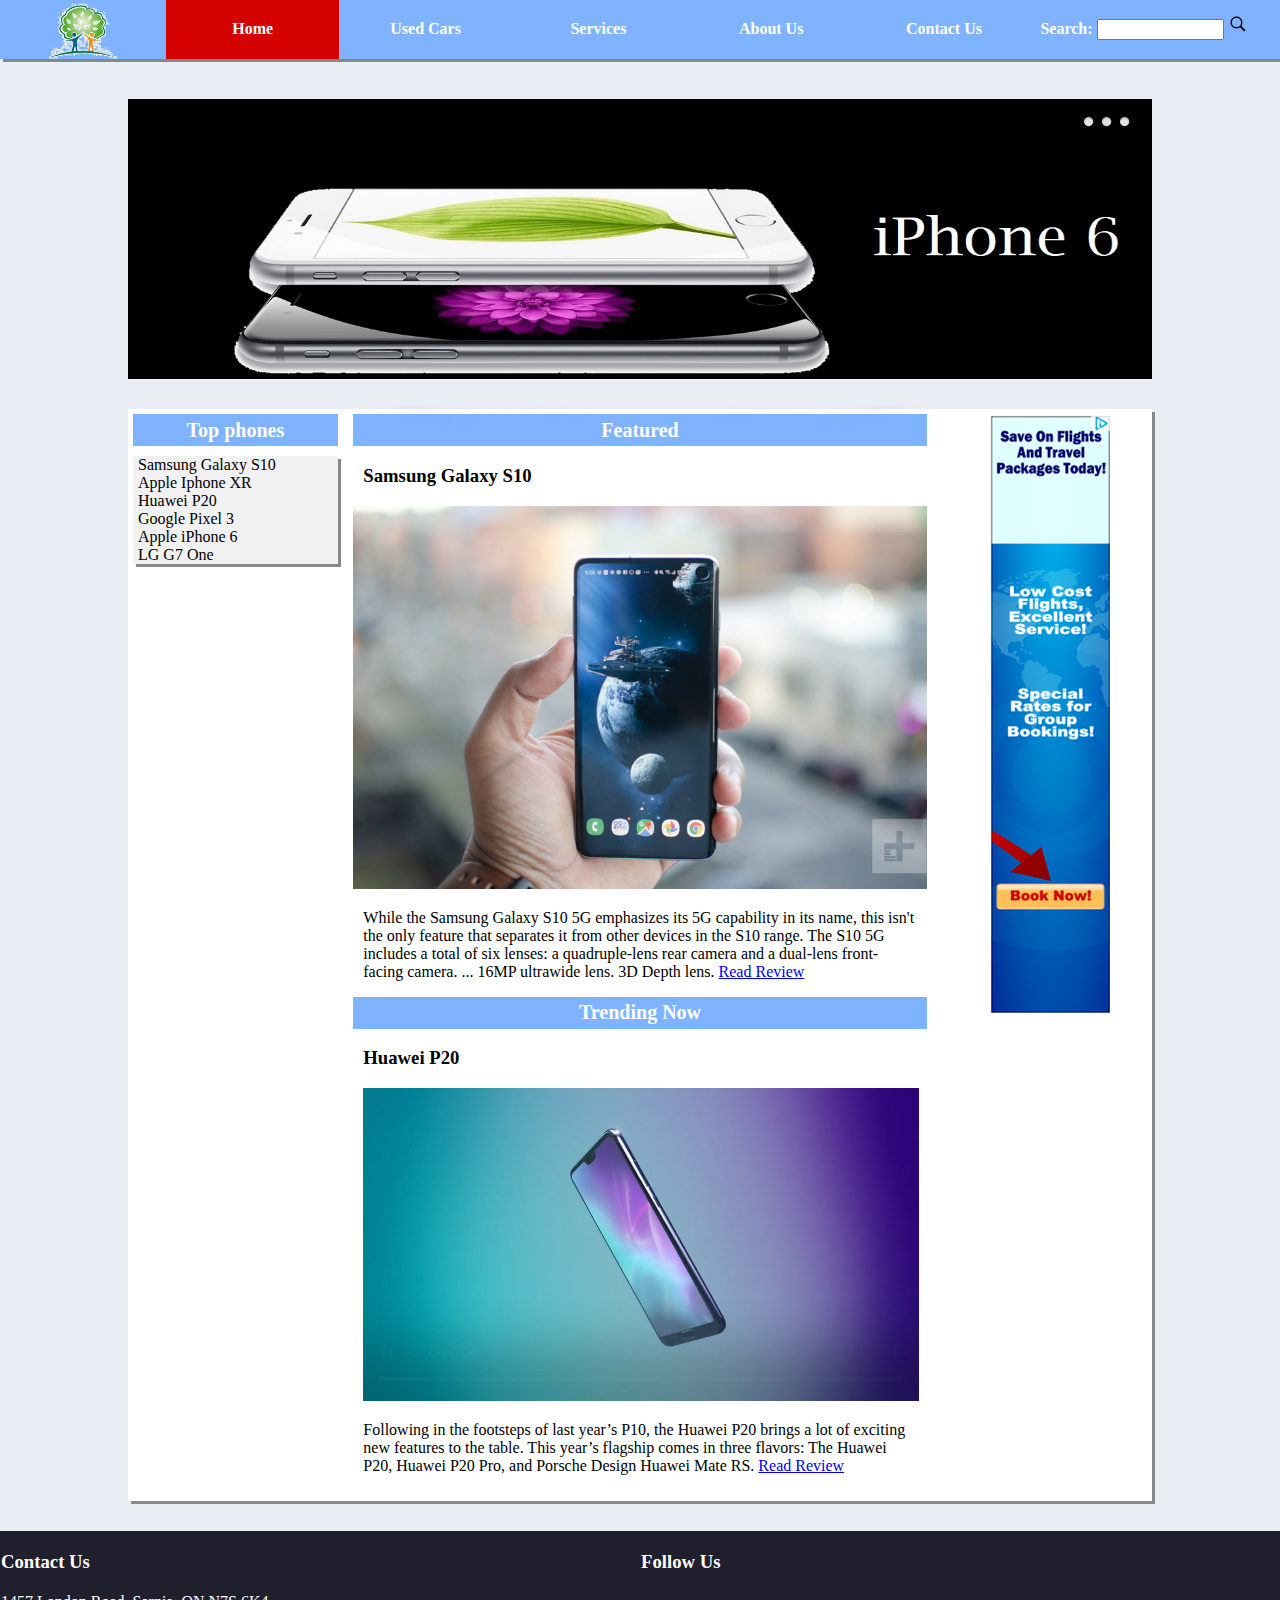
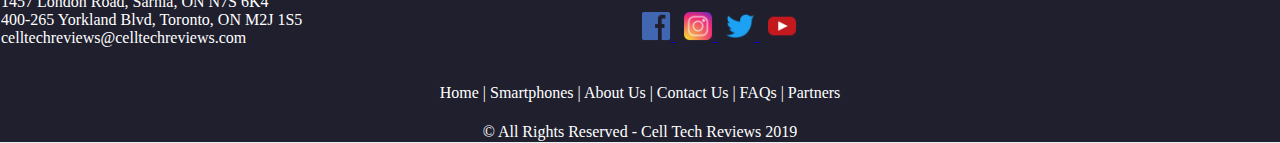
==== commit 06e95d7b: "Products, Services, and More Info pages done!" ====
--- a/index.html
+++ b/index.html
@@ -37,7 +37,14 @@
 					<li class="smartphones shadow">
 						<span>
 							<a href="#">
-								Smartphones
+								Used Cars
+							</a>
+						</span>
+					</li>
+					<li class="faqs shadow">
+						<span>
+							<a href="#">
+								Services
 							</a>
 						</span>
 					</li>
@@ -55,13 +62,7 @@
 							</a>
 						</span>
 					</li>
-					<li class="faqs shadow">
-						<span>
-							<a href="#">
-								FAQs
-							</a>
-						</span>
-					</li>
+
 
 				</ul>
 
@@ -71,7 +72,7 @@
 				<div id="search_box_content">
 					<form id="form_submit" onsubmit="searchForm()">
 						<span id="srch_box"> Search: <input id="search_tb" type="text" name="search">
-							<a href="#"> <img class="search_box_img_search" alt="Search" src="images/icon_search.png" 
+							<a href="#"> <img class="search_box_img_search" alt="Search" src="images/icon_search.png"
 									title="" />
 							</a>
 						</span>
@@ -85,10 +86,11 @@
 				<button onclick="navButton()" class="dropbtn fa fa-bars"></button>
 				<div id="myDropdown" class="dropdown-content">
 					<a class="home" href="#">Home</a>
-					<a class="smartphones" href="#">Smartphones</a>
+					<a class="smartphones" href="#">Used Cars</a>
+					<a class="faqs" href="#">Services</a>
 					<a class="aboutus" href="#">About Us</a>
 					<a class="contactus" href="#">Contact Us</a>
-					<a class="faqs" href="#">FAQs</a>
+
 				</div>
 			</div>
 		</div>
@@ -102,8 +104,10 @@
 			<div class="ws_images">
 				<ul>
 					<li><a href="#"><img class="sliderimg" src="images/iPHONE_6_Spec.jpg" alt="" id="wows_0" /></a></li>
-					<li><a href="#"><img class="sliderimg" src="images/SamsungGalaxyS10_Spec1.jpg" alt="" id="wows_1" /></a></li>
-					<li><a href="#"><img class="sliderimg" src="images/iPHONE_XR_Spec2.jpg" alt="" id="wows_2" /></a></li>
+					<li><a href="#"><img class="sliderimg" src="images/SamsungGalaxyS10_Spec1.jpg" alt=""
+								id="wows_1" /></a></li>
+					<li><a href="#"><img class="sliderimg" src="images/iPHONE_XR_Spec2.jpg" alt="" id="wows_2" /></a>
+					</li>
 					<li><a href="#"><img class="sliderimg" src="images/iPHONE_6_Spec.jpg" alt="" id="wows_3" /></a></li>
 				</ul>
 			</div>
@@ -152,7 +156,9 @@
 						<li><a class="white-text" href="#">1457 London Road, Sarnia, ON N7S 6K4</a></li>
 						<li><a class="white-text" href="#">400-265 Yorkland Blvd, Toronto, ON M2J
 								1S5</a></li>
-						<li><a class="white-text" href="mailto:celltechreviews@celltechreviews.com">celltechreviews@celltechreviews.com</a></li>
+						<li><a class="white-text"
+								href="mailto:celltechreviews@celltechreviews.com">celltechreviews@celltechreviews.com</a>
+						</li>
 					</ul>
 				</td>
 				<td>
--- a/css/styles.css
+++ b/css/styles.css
@@ -1,22 +1,25 @@
 /* This website template was created by: Deivid Mafra, Sherwayne Palmer, Diego Perez, Yash Deepak 05/03/2019 */
 /***********************************************************************************************
 *************************************Master Header Navigation***************************************
-***********************************************************************************************/ 
-
-#navbar{
-	display:block;
-}
-
-#headerNav{
+***********************************************************************************************/
+
+#navbar {
+	display: block;
+}
+
+#headerNav {
 	display: none;
 }
-#search_box{
+
+#search_box {
 	display: none;
 }
+
 .img_page_logo {
 	margin-right: auto;
 	height: 100%;
 }
+
 #page_logo {
 	float: left;
 	height: 60px;
@@ -24,15 +27,15 @@
 	background-color: #80b3ff;
 }
 
-#mobile_nav_bar{
-	display:block;
-}
-
-/* styles for mobile view layout */ 
-
-/**************************************start of menu button***************************************/  
+#mobile_nav_bar {
+	display: block;
+}
+
+/* styles for mobile view layout */
+
+/**************************************start of menu button***************************************/
 .dropbtn {
-	background-color: #80b3ff; 
+	background-color: #80b3ff;
 	min-width: 3em;
 	min-height: 2.5em;
 	color: white;
@@ -42,269 +45,270 @@
 }
 
 .dropdown {
-	
-float: right;
-position: relative;
-display: block;
+
+	float: right;
+	position: relative;
+	display: block;
 }
 
 .dropdown-content {
-display: none;
-right: 0;
-position: absolute;
-background-color: #80B3FF;
-min-width: 23em;
-overflow: auto;
-font-weight: bold;
+	display: none;
+	right: 0;
+	position: absolute;
+	background-color: #80B3FF;
+	min-width: 23em;
+	overflow: auto;
+	font-weight: bold;
 }
 
 .dropdown-content a {
-color: black;
-padding: 1em 1em;
-text-decoration: none;
-display: block;
-text-align: center;
+	color: black;
+	padding: 1em 1em;
+	text-decoration: none;
+	display: block;
+	text-align: center;
 }
 
 .show {
-display:block;
-}
+	display: block;
+}
+
 /**************************************end of menu button*****************************************/
- 
-
-body{
-	margin:0;
-	background-color: #EAEDF4;/*#1f1f2e;/*#ffaa00*/
-	font-family:calibri;
+
+
+body {
+	margin: 0;
+	background-color: #EAEDF4;
+	/*#1f1f2e;/*#ffaa00*/
+	font-family: calibri;
 }
 
 
 #banner_tb {
-   height:100%;
-   width: 100%;
-   margin: 0;
-   padding: 0;
-   border: 0;
+	height: 100%;
+	width: 100%;
+	margin: 0;
+	padding: 0;
+	border: 0;
 }
 
 #banner_tb td {
-   vertical-align: middle;
-   text-align: center;
-}
-
-#wowslider-container{
-	display:none;
-}
-
-.div_space{
-	height:65px;
-	margin-top:25; 
+	vertical-align: middle;
+	text-align: center;
+}
+
+#wowslider-container {
+	display: none;
+}
+
+.div_space {
+	height: 65px;
+	margin-top: 25;
 	background-color: #80B3FF;
 }
 
-#page_container{
-	margin-top:30px;
-	margin-bottom:30px;
-}
-
-.sliderimg{
-	width:100px;
-	height:280px;
-}
-
-.page_header{
-	width:100%;
-	min-height:50px;
-	color:#FFFFFF;
-	background-color:#80B3FF;
+#page_container {
+	margin-top: 30px;
+	margin-bottom: 30px;
+}
+
+.sliderimg {
+	width: 100px;
+	height: 280px;
+}
+
+.page_header {
+	width: 100%;
+	min-height: 50px;
+	color: #FFFFFF;
+	background-color: #80B3FF;
 }
 
 .page_header td {
-   vertical-align: middle;
-   text-align: center;
-   font-size:30px;
-   font-weight:600;
+	vertical-align: middle;
+	text-align: center;
+	font-size: 30px;
+	font-weight: 600;
 }
 
 /***********************************************************************************************
 *************************************Master Page Main Container***************************************
-***********************************************************************************************/ 
-main { 
-  width: 95%;
-  margin-left: auto;
-  margin-right: auto;
-}
-
-.home_page_sub_left_header{
-	width:100%;
-	color:#FFFFFF;
-	background-color:#80B3FF;
-	margin-bottom:10px;
+***********************************************************************************************/
+main {
+	width: 95%;
+	margin-left: auto;
+	margin-right: auto;
+}
+
+.home_page_sub_left_header {
+	width: 100%;
+	color: #FFFFFF;
+	background-color: #80B3FF;
+	margin-bottom: 10px;
 }
 
 .home_page_sub_left_header td {
-   vertical-align: middle;
-   text-align: center;
-   height:30px;
-   font-size:20px;
-   font-weight:600;
-}
-
-.home_page_sub_middle_header{
-	width:100%;
-	color:#FFFFFF;
-	background-color:#80B3FF;
-	margin-bottom:10px;
+	vertical-align: middle;
+	text-align: center;
+	height: 30px;
+	font-size: 20px;
+	font-weight: 600;
+}
+
+.home_page_sub_middle_header {
+	width: 100%;
+	color: #FFFFFF;
+	background-color: #80B3FF;
+	margin-bottom: 10px;
 }
 
 .home_page_sub_middle_header td {
-   vertical-align: middle;
-   text-align: center;
-   height:30px;
-   font-size:20px;
-   font-weight:600;
-}
-
-.adj_cont{
-	padding-left:10px;
-	padding-right:10px;
-}
-
-#inner_container{
-	background-color:#FFFFFF;
-	overflow:hidden;
+	vertical-align: middle;
+	text-align: center;
+	height: 30px;
+	font-size: 20px;
+	font-weight: 600;
+}
+
+.adj_cont {
+	padding-left: 10px;
+	padding-right: 10px;
+}
+
+#inner_container {
+	background-color: #FFFFFF;
+	overflow: hidden;
 	padding-top: 5px;
 }
 
-#middle_inner_container{
+#middle_inner_container {
 	margin: 0 auto;
 	width: 98%;
-	height:100%;
-	padding-left:5px;
-	padding-right:5px;
+	height: 100%;
+	padding-left: 5px;
+	padding-right: 5px;
 	float: right;
 }
 
-.img_home_middle{
-	width:100%;
-}
-
-#left_inner_container{
-	float:left;
-	width:28%;
-	min-height:800px;
-	padding-left:5px;
-	padding-right:5px;
-	display:none;
-
-}
-
-
-#right_inner_container{
-	float:right;
-	width:20%;
-	min-height:800px;
-	text-align:center;
+.img_home_middle {
+	width: 100%;
+}
+
+#left_inner_container {
+	float: left;
+	width: 28%;
+	min-height: 800px;
+	padding-left: 5px;
+	padding-right: 5px;
 	display: none;
-}
-
-
-.top_phones_vertical-menu ul{
-  list-style-type: none;
-  margin: 0;
-  padding: 0;
-  width: 100%;
-  background-color: #f1f1f1;
-}
-
-.top_phones_vertical-menu a{
-  display: block;
-  color: #000;
-  text-decoration: none;
-  /* font-size: 100%; */
+
+}
+
+
+#right_inner_container {
+	float: right;
+	width: 20%;
+	min-height: 800px;
+	text-align: center;
+	display: none;
+}
+
+.top_phones_vertical-menu ul {
+	list-style-type: none;
+	margin: 0;
+	padding: 0;
+	width: 100%;
+	background-color: #f1f1f1;
+}
+
+.top_phones_vertical-menu a {
+	display: block;
+	color: #000;
+	text-decoration: none;
+	/* font-size: 100%; */
 }
 
 .top_phones_vertical-menu li a:hover {
 	background-color: #D50000;
-    color: white;
-	height:20px;
-	padding-left:5px;
+	color: white;
+	height: 20px;
+	padding-left: 5px;
 }
 
 .top_phones_vertical-menu li {
-	padding-left:5px;
-}
-
-.shadow{
+	padding-left: 5px;
+}
+
+.shadow {
 	box-shadow: 3px 3px #888888;
 }
 
-table{
-	width:100%;
-}
-
-.video{
-	width:97%;
+table {
+	width: 100%;
+}
+
+.video {
+	width: 97%;
 }
 
 /***********************************************************************************************
 *************************************Master Page Footer***************************************
-***********************************************************************************************/ 
-
-#tb_footer td{
-	width:33.3%;
-}
-
-.footer{
-	background-color:#1f1f2e;
-	color:#FFFFFF;
-	height:100%;
-	width:100%;
-}
-
-.img_social{
-	height:30px;
-	width:30px;	
+***********************************************************************************************/
+
+#tb_footer td {
+	width: 33.3%;
+}
+
+.footer {
+	background-color: #1f1f2e;
+	color: #FFFFFF;
+	height: 100%;
+	width: 100%;
+}
+
+.img_social {
+	height: 30px;
+	width: 30px;
 }
 
 table#tb_footer td>ul>li>a {
-  /*color: hotpink;*/
-	text-decoration:none;
-	
-}
-
-table#tb_footer  tbody>tr:nth-child(2)>td:nth-child(1)>ul{
-	list-style-type:none;
-	margin-top:0px;
-	padding-inline-start:0px;
-}
-
-table#tb_footer  tbody>tr:nth-child(2)>td:nth-child(3) {
-  text-align:center;
-  vertical-align:top;
-}
-
-table#tb_footer  tbody>tr:nth-child(3)>td {
-  -webkit-column-span: all;
-  column-span: all;
-  text-align:center;
-  vertical-align:bottom;
-  color:#FFFFFF;
-  padding-top:20px;
-}
-
-table#tb_footer  tbody>tr:nth-child(3)>td>a {
-  text-decoration:none;
-  color:#FFFFFF;
-}
-
-table#tb_footer  tbody>tr:nth-child(4)>td {
-  -webkit-column-span: all;
-  column-span: all;
-  text-align:center;
-  vertical-align:bottom;
-  padding-top:20px;
-}	
+	/*color: hotpink;*/
+	text-decoration: none;
+
+}
+
+table#tb_footer tbody>tr:nth-child(2)>td:nth-child(1)>ul {
+	list-style-type: none;
+	margin-top: 0px;
+	padding-inline-start: 0px;
+}
+
+table#tb_footer tbody>tr:nth-child(2)>td:nth-child(3) {
+	text-align: center;
+	vertical-align: top;
+}
+
+table#tb_footer tbody>tr:nth-child(3)>td {
+	-webkit-column-span: all;
+	column-span: all;
+	text-align: center;
+	vertical-align: bottom;
+	color: #FFFFFF;
+	padding-top: 20px;
+}
+
+table#tb_footer tbody>tr:nth-child(3)>td>a {
+	text-decoration: none;
+	color: #FFFFFF;
+}
+
+table#tb_footer tbody>tr:nth-child(4)>td {
+	-webkit-column-span: all;
+	column-span: all;
+	text-align: center;
+	vertical-align: bottom;
+	padding-top: 20px;
+}
 
 
 /***********************************************************************************************
@@ -312,17 +316,18 @@
 ***********************************************************************************************/
 
 
-table#smartphones_tb td.smartphones_tb_data{
-	text-align:center;
-}
-
-table#smartphones_tb td.smartphones_tb_heading{
-	text-align:center;
-	font-weight:600;
-}
-.smrt_img_size{
-	width:100px;
-	height:150px;
+table#smartphones_tb td.smartphones_tb_data {
+	text-align: center;
+}
+
+table#smartphones_tb td.smartphones_tb_heading {
+	text-align: center;
+	font-weight: 600;
+}
+
+.smrt_img_size {
+	width: 150px;
+	height: 150px;
 }
 
 
@@ -330,7 +335,7 @@
 /***********************************************************************************************
 *************************************About Us***************************************
 ***********************************************************************************************/
-#aboutus_main{
+#aboutus_main {
 	padding-left: 30px;
 	padding-right: 30px;
 }
@@ -338,86 +343,86 @@
 
 /***********************************************************************************************
 *************************************Contact Us***************************************
-***********************************************************************************************/ 
-input{
+***********************************************************************************************/
+input {
 	width: 100%;
 }
 
-#contactUsMiddle{
+#contactUsMiddle {
 	margin: 0 auto;
-	width:60%;
-	height:100%;
-	padding-bottom:1em;
-}
-
-#contactUsLeft{
-	float:left;
-	width:20%;
-	min-height:100px;
-	padding-left:5px;
-	padding-right:5px;
-}
-
-#contactUsRight{
-	float:right;
-	width:20%;
-	min-height:100px;
-	padding-left:5px;
-	padding-right:5px;
+	width: 60%;
+	height: 100%;
+	padding-bottom: 1em;
+}
+
+#contactUsLeft {
+	float: left;
+	width: 20%;
+	min-height: 100px;
+	padding-left: 5px;
+	padding-right: 5px;
+}
+
+#contactUsRight {
+	float: right;
+	width: 20%;
+	min-height: 100px;
+	padding-left: 5px;
+	padding-right: 5px;
 }
 
 
 #form-div {
 	width: 80%;
-	background-color:rgba(72,72,72,0.4);
-	padding-left:35px;
-	padding-right:35px;
-	padding-top:35px;
-	padding-bottom:50px;
-  margin-top:30px;
-  border-radius: 7px; 
-}
-
-#contactus_main{
-	width:60%;
-}
-
-
-
-#contactus_form  textarea {
-    width: 100%;
-    height: 150px;
-    line-height: 150%;
-    resize:horizontal;
-}
-
-#contactHeading{
-	text-align:center;
-}
-
-.button-blue{
+	background-color: rgba(72, 72, 72, 0.4);
+	padding-left: 35px;
+	padding-right: 35px;
+	padding-top: 35px;
+	padding-bottom: 50px;
+	margin-top: 30px;
+	border-radius: 7px;
+}
+
+#contactus_main {
+	width: 60%;
+}
+
+
+
+#contactus_form textarea {
+	width: 100%;
+	height: 150px;
+	line-height: 150%;
+	resize: horizontal;
+}
+
+#contactHeading {
+	text-align: center;
+}
+
+.button-blue {
 	font-family: calibri;
-	float:left;
+	float: left;
 	/* width: 20%; */
 	border: #fbfbfb solid .5em;
-	cursor:pointer;
+	cursor: pointer;
 	background-color: #3498db;
-	color:white;
-	font-size:12px;
-	padding-top:2px;
-	padding-bottom:2px;
+	color: white;
+	font-size: 12px;
+	padding-top: 2px;
+	padding-bottom: 2px;
 	transition: all 0.3s;
-    margin-top:5px;
-    font-weight:700;
+	margin-top: 5px;
+	font-weight: 700;
 }
 
 
 /***********************************************************************************************
 *************************************FAQs Page Container***************************************
-***********************************************************************************************/ 
-
-table#faqTB{
-	margin-top:20px;
+***********************************************************************************************/
+
+table#faqTB {
+	margin-top: 20px;
 	text-align: left;
 }
 
@@ -426,35 +431,36 @@
 	padding-left: 20px;
 }
 
-table#faqTB  tbody>tr:nth-child(1)>td:nth-child(1){
-	width:50px;
-
-}
-
-table#faqTB.faqansrow  tbody>tr:nth-child(2){
-	height:50px;
+table#faqTB tbody>tr:nth-child(1)>td:nth-child(1) {
+	width: 50px;
+
+}
+
+table#faqTB.faqansrow tbody>tr:nth-child(2) {
+	height: 50px;
 	padding-left: 20px;
 }
 
-#faqTB tr.faqansrow td:not(:first-of-type){
-	border-collapse:collapse;
+#faqTB tr.faqansrow td:not(:first-of-type) {
+	border-collapse: collapse;
 	border-bottom: 2px solid red;
-	padding-left:20px;
-	height:20px;
-	font-size:15px;
-}
-
-#faqTB tr.faqqstrow td{
-	height:60px;
-	padding-left:10px;
-	font-size:15px;	
-}
-
-.img_faq_cascade{
+	padding-left: 20px;
+	height: 20px;
+	font-size: 15px;
+}
+
+#faqTB tr.faqqstrow td {
+	max-width: 80%;
+	height: 60px;
+	padding-left: 10px;
+	font-size: 15px;
+}
+
+.img_faq_cascade {
 	height: 30%;
 	width: 60%;
-	text-align:center;
-	text-align:middle;
+	text-align: center;
+	text-align: middle;
 }
 
 /**************************************************************************************
@@ -502,15 +508,15 @@
 }
 
 .collapsible {
-  background-color: #777;
-  color: white;
-  cursor: pointer;
-  padding: 18px;
-  width: 100%;
-  border: none;
-  text-align: left;
-  outline: none;
-  font-size: 15px;
+	background-color: #777;
+	color: white;
+	cursor: pointer;
+	padding: 18px;
+	width: 100%;
+	border: none;
+	text-align: left;
+	outline: none;
+	font-size: 15px;
 }
 
 /* .active, .collapsible:hover {
@@ -518,16 +524,16 @@
 } */
 
 .content_colla {
-  padding: 0 18px;
-  display: none;
-  overflow: hidden;
-  background-color: #f1f1f1;
+	padding: 0 18px;
+	display: none;
+	overflow: hidden;
+	background-color: #f1f1f1;
 }
 
 .divider {
-  height: 1px;
-  overflow: hidden;
-  background-color: #e0e0e0;
+	height: 1px;
+	overflow: hidden;
+	background-color: #e0e0e0;
 }
 
 /************************************************************************************************
@@ -560,10 +566,10 @@
 
 .center_pa img {
 	width: 100%;
-}																					   
+}
 
 .main_container_tittle {
-	
+
 	text-align: center;
 	font-size: 30px;
 	display: flow-root;
@@ -575,1533 +581,1543 @@
 .main_container_tittle p {
 	margin-top: 2px;
 	margin-bottom: 2px;
-}	
+}
+
 /* #table_container table, thead, tbody, th, td, tr { 
 	display: block; 
 } */
 
 
-/* Media query for tablet and larger smartphones */ 
+/* Media query for tablet and larger smartphones */
 
 @media only screen and (min-width: 481px) {
-/***********************************************************************************************
+	/***********************************************************************************************
 *************************************Master Header Navigation***************************************
-***********************************************************************************************/ 
-
-#navbar{
-	display:block;
-}
-
-#mobile_nav_bar{
-	display:none;
-}
-
-#page_logo{
-		float:left;
-		width:20%;
-		height:60px;
-		text-align:center;
-		background-color:#80b3ff;
-		color:#FFFFFF;
-}
-
-.img_page_logo{
-	margin-right: auto;
-	height:100%;
-	
-}
-
-#headerNav{
+***********************************************************************************************/
+
+	#navbar {
 		display: block;
-		margin-top:-2%;	
-		width:100%;
-	}
-	
-#headerNav ul{
-	list-style:none;
-	width:100%;
-
-}
-
-#headerNav ul li{
-	float:left;
-	text-align:center;	
-	height:60px;
-	width:17%;
-	background-color:#80b3ff;
-}
-
-#headerNav ul li span{ 
-	line-height:60px;
-	height:100%;
-}
-
-#headerNav a{
-	text-decoration: none;
-	color:#FFFFFF;
-	font-weight:bold;
-	height:100%;
-	display:block;
-}
-
-.highlight
-{
-	background-color: #D50000;
-}
-	
-#search_box{
-    float:left;
-    width:20%;
-	height:60px;
-	background-color:#80b3ff;
-	color:#FFFFFF;
-	font-weight:bold;
-	line-height:40px;
-	display:none;
-}
-
-#search_box_content{
-	padding-top:10px;
-	padding-left:10px;
-
-}
-
-#search_tb{
-	width:56%;
-}
-
-.search_box_img_search{
-	height:20px;
-	width:20px;	
-}
- 
-
-body{
-	margin:0;
-	background-color: #EAEDF4;/*#1f1f2e;/*#ffaa00*/
-	font-family:calibri;
-}
-
-
-#banner_tb {
-   height:100%;
-   width: 100%;
-   margin: 0;
-   padding: 0;
-   border: 0;
-}
-
-#banner_tb td {
-   vertical-align: middle;
-   text-align: center;
-}
-
-#wowslider-container{
-	display:none;
-}
-
-.div_space{
-	height:65px;
-	margin-top:25; 
-	background-color: #EAEDF4;
-}
-
-#page_container{
-	margin-top:30px;
-	margin-bottom:30px;
-}
-
-.sliderimg{
-	width:100px;
-	height:280px;
-}
-
-.page_header{
-	width:100%;
-	min-height:50px;
-	color:#FFFFFF;
-	background-color:#80B3FF;
-}
-
-.page_header td {
-   vertical-align: middle;
-   text-align: center;
-   font-size:30px;
-   font-weight:600;
-}
-
-/*Style for the title in the review page.*/
-.main_container_tittle {
-	
-	text-align: center;
-	font-size: 30px;
-	display: flow-root;
-	font-weight: 600;
-	min-height: 50px;
-	vertical-align: middle;
-}
-
-.main_container_tittle p {
-	margin-top: 2px;
-	margin-bottom: 2px;
-}										   
-/***********************************************************************************************
+	}
+
+	#mobile_nav_bar {
+		display: none;
+	}
+
+	#page_logo {
+		float: left;
+		width: 20%;
+		height: 60px;
+		text-align: center;
+		background-color: #80b3ff;
+		color: #FFFFFF;
+	}
+
+	.img_page_logo {
+		margin-right: auto;
+		height: 100%;
+
+	}
+
+	#headerNav {
+		display: block;
+		margin-top: -2%;
+		width: 100%;
+	}
+
+	#headerNav ul {
+		list-style: none;
+		width: 100%;
+
+	}
+
+	#headerNav ul li {
+		float: left;
+		text-align: center;
+		height: 60px;
+		width: 17%;
+		background-color: #80b3ff;
+	}
+
+	#headerNav ul li span {
+		line-height: 60px;
+		height: 100%;
+	}
+
+	#headerNav a {
+		text-decoration: none;
+		color: #FFFFFF;
+		font-weight: bold;
+		height: 100%;
+		display: block;
+	}
+
+	.highlight {
+		background-color: #D50000;
+	}
+
+	#search_box {
+		float: left;
+		width: 20%;
+		height: 60px;
+		background-color: #80b3ff;
+		color: #FFFFFF;
+		font-weight: bold;
+		line-height: 40px;
+		display: none;
+	}
+
+	#search_box_content {
+		padding-top: 10px;
+		padding-left: 10px;
+
+	}
+
+	#search_tb {
+		width: 56%;
+	}
+
+	.search_box_img_search {
+		height: 20px;
+		width: 20px;
+	}
+
+
+	body {
+		margin: 0;
+		background-color: #EAEDF4;
+		/*#1f1f2e;/*#ffaa00*/
+		font-family: calibri;
+	}
+
+
+	#banner_tb {
+		height: 100%;
+		width: 100%;
+		margin: 0;
+		padding: 0;
+		border: 0;
+	}
+
+	#banner_tb td {
+		vertical-align: middle;
+		text-align: center;
+	}
+
+	#wowslider-container {
+		display: none;
+	}
+
+	.div_space {
+		height: 65px;
+		margin-top: 25;
+		background-color: #EAEDF4;
+	}
+
+	#page_container {
+		margin-top: 30px;
+		margin-bottom: 30px;
+	}
+
+	.sliderimg {
+		width: 100px;
+		height: 280px;
+	}
+
+	.page_header {
+		width: 100%;
+		min-height: 50px;
+		color: #FFFFFF;
+		background-color: #80B3FF;
+	}
+
+	.page_header td {
+		vertical-align: middle;
+		text-align: center;
+		font-size: 30px;
+		font-weight: 600;
+	}
+
+	/*Style for the title in the review page.*/
+	.main_container_tittle {
+
+		text-align: center;
+		font-size: 30px;
+		display: flow-root;
+		font-weight: 600;
+		min-height: 50px;
+		vertical-align: middle;
+	}
+
+	.main_container_tittle p {
+		margin-top: 2px;
+		margin-bottom: 2px;
+	}
+
+	/***********************************************************************************************
 *************************************Master Page Main Container***************************************
-***********************************************************************************************/ 
-main { 
-  width: 95%;
-  margin-left: auto;
-  margin-right: auto;
-}
-
-.home_page_sub_left_header{
-	width:100%;
-	color:#FFFFFF;
-	background-color:#80B3FF;
-	margin-bottom:10px;
-}
-
-.home_page_sub_left_header td {
-   vertical-align: middle;
-   text-align: center;
-   height:30px;
-   font-size:20px;
-   font-weight:600;
-}
-
-.home_page_sub_middle_header{
-	width:100%;
-	color:#FFFFFF;
-	background-color:#80B3FF;
-	margin-bottom:10px;
-}
-
-.home_page_sub_middle_header td {
-   vertical-align: middle;
-   text-align: center;
-   height:30px;
-   font-size:20px;
-   font-weight:600;
-}
-
-.adj_cont{
-	padding-left:10px;
-	padding-right:10px;
-}
-
-#inner_container{
-	background-color:#FFFFFF;
-	overflow:hidden;
-	padding-top: 5px;
-}
-
-#middle_inner_container{
-	margin: 0 auto;
-	width: 98%;
-	height:100%;
-	padding-left:5px;
-	padding-right:5px;
-	float: right;
-}
-
-.img_home_middle{
-	width:100%;
-}
-
-#left_inner_container{
-	float:left;
-	width:28%;
-	min-height:800px;
-	padding-left:5px;
-	padding-right:5px;
-	display:none;
-
-}
-
-
-#right_inner_container{
-	float:right;
-	width:20%;
-	min-height:800px;
-	text-align:center;
-	display: none;
-}
-
-
-.top_phones_vertical-menu ul{
-  list-style-type: none;
-  margin: 0;
-  padding: 0;
-  width: 100%;
-  background-color: #f1f1f1;
-}
-
-.top_phones_vertical-menu a{
-  display: block;
-  color: #000;
-  text-decoration: none;
-  /* font-size: 100%; */
-}
-
-.top_phones_vertical-menu li a:hover {
-	background-color: #D50000;
-    color: white;
-	height:20px;
-	padding-left:5px;
-}
-
-.top_phones_vertical-menu li {
-	padding-left:5px;
-}
-
-.shadow{
-	box-shadow: 3px 3px #888888;
-}
-
-table{
-	width:100%;
-}
-
-.video{
-	width:97%;
-}
-
-/***********************************************************************************************
+***********************************************************************************************/
+	main {
+		width: 95%;
+		margin-left: auto;
+		margin-right: auto;
+	}
+
+	.home_page_sub_left_header {
+		width: 100%;
+		color: #FFFFFF;
+		background-color: #80B3FF;
+		margin-bottom: 10px;
+	}
+
+	.home_page_sub_left_header td {
+		vertical-align: middle;
+		text-align: center;
+		height: 30px;
+		font-size: 20px;
+		font-weight: 600;
+	}
+
+	.home_page_sub_middle_header {
+		width: 100%;
+		color: #FFFFFF;
+		background-color: #80B3FF;
+		margin-bottom: 10px;
+	}
+
+	.home_page_sub_middle_header td {
+		vertical-align: middle;
+		text-align: center;
+		height: 30px;
+		font-size: 20px;
+		font-weight: 600;
+	}
+
+	.adj_cont {
+		padding-left: 10px;
+		padding-right: 10px;
+	}
+
+	#inner_container {
+		background-color: #FFFFFF;
+		overflow: hidden;
+		padding-top: 5px;
+	}
+
+	#middle_inner_container {
+		margin: 0 auto;
+		width: 98%;
+		height: 100%;
+		padding-left: 5px;
+		padding-right: 5px;
+		float: right;
+	}
+
+	.img_home_middle {
+		width: 100%;
+	}
+
+	#left_inner_container {
+		float: left;
+		width: 28%;
+		min-height: 800px;
+		padding-left: 5px;
+		padding-right: 5px;
+		display: none;
+
+	}
+
+
+	#right_inner_container {
+		float: right;
+		width: 20%;
+		min-height: 800px;
+		text-align: center;
+		display: none;
+	}
+
+
+	.top_phones_vertical-menu ul {
+		list-style-type: none;
+		margin: 0;
+		padding: 0;
+		width: 100%;
+		background-color: #f1f1f1;
+	}
+
+	.top_phones_vertical-menu a {
+		display: block;
+		color: #000;
+		text-decoration: none;
+		/* font-size: 100%; */
+	}
+
+	.top_phones_vertical-menu li a:hover {
+		background-color: #D50000;
+		color: white;
+		height: 20px;
+		padding-left: 5px;
+	}
+
+	.top_phones_vertical-menu li {
+		padding-left: 5px;
+	}
+
+	.shadow {
+		box-shadow: 3px 3px #888888;
+	}
+
+	table {
+		width: 100%;
+	}
+
+	.video {
+		width: 97%;
+	}
+
+	/***********************************************************************************************
 *************************************Master Page Footer***************************************
-***********************************************************************************************/ 
-
-#tb_footer td{
-	width:33.3%;
-}
-
-.footer{
-	background-color:#1f1f2e;
-	color:#FFFFFF;
-	height:100%;
-	width:100%;
-}
-
-.img_social{
-	height:30px;
-	width:30px;	
-}
-
-table#tb_footer td>ul>li>a {
-  /*color: hotpink;*/
-  text-decoration:none;
-}
-
-table#tb_footer  tbody>tr:nth-child(1) {
-  /*text-align:center;*/
-}
-
-table#tb_footer  tbody>tr:nth-child(2)>td:nth-child(1)>ul{
-	list-style-type:none;
-	margin-top:0px;
-	padding-inline-start:0px;
-}
-
-table#tb_footer  tbody>tr:nth-child(2)>td:nth-child(3) {
-  text-align:center;
-  vertical-align:top;
-}
-
-table#tb_footer  tbody>tr:nth-child(3)>td {
-  -webkit-column-span: all;
-  column-span: all;
-  text-align:center;
-  vertical-align:bottom;
-  color:#FFFFFF;
-  padding-top:20px;
-}
-
-table#tb_footer  tbody>tr:nth-child(3)>td>a {
-  text-decoration:none;
-  color:#FFFFFF;
-}
-
-table#tb_footer  tbody>tr:nth-child(4)>td {
-  -webkit-column-span: all;
-  column-span: all;
-  text-align:center;
-  vertical-align:bottom;
-  padding-top:20px;
-}	
-
-
-/***********************************************************************************************
+***********************************************************************************************/
+
+	#tb_footer td {
+		width: 33.3%;
+	}
+
+	.footer {
+		background-color: #1f1f2e;
+		color: #FFFFFF;
+		height: 100%;
+		width: 100%;
+	}
+
+	.img_social {
+		height: 30px;
+		width: 30px;
+	}
+
+	table#tb_footer td>ul>li>a {
+		/*color: hotpink;*/
+		text-decoration: none;
+	}
+
+	table#tb_footer tbody>tr:nth-child(1) {
+		/*text-align:center;*/
+	}
+
+	table#tb_footer tbody>tr:nth-child(2)>td:nth-child(1)>ul {
+		list-style-type: none;
+		margin-top: 0px;
+		padding-inline-start: 0px;
+	}
+
+	table#tb_footer tbody>tr:nth-child(2)>td:nth-child(3) {
+		text-align: center;
+		vertical-align: top;
+	}
+
+	table#tb_footer tbody>tr:nth-child(3)>td {
+		-webkit-column-span: all;
+		column-span: all;
+		text-align: center;
+		vertical-align: bottom;
+		color: #FFFFFF;
+		padding-top: 20px;
+	}
+
+	table#tb_footer tbody>tr:nth-child(3)>td>a {
+		text-decoration: none;
+		color: #FFFFFF;
+	}
+
+	table#tb_footer tbody>tr:nth-child(4)>td {
+		-webkit-column-span: all;
+		column-span: all;
+		text-align: center;
+		vertical-align: bottom;
+		padding-top: 20px;
+	}
+
+
+	/***********************************************************************************************
 *************************************SmartPhones Page Container*********************************
 ***********************************************************************************************/
 
 
-table#smartphones_tb td.smartphones_tb_data:hover {
-          /*border: 2px solid red;
+	table#smartphones_tb td.smartphones_tb_data:hover {
+		/*border: 2px solid red;
 		  cursor:pointer;*/
-        }
-
-table#smartphones_tb td.smartphones_tb_data{
-	text-align:center;
-}
-
-table#smartphones_tb td.smartphones_tb_heading{
-	text-align:center;
-	font-weight:600;
-}
-.smrt_img_size{
-	width:150px;
-	height:220px;
-}
-
-
-
-/***********************************************************************************************
+	}
+
+	table#smartphones_tb td.smartphones_tb_data {
+		text-align: center;
+	}
+
+	table#smartphones_tb td.smartphones_tb_heading {
+		text-align: center;
+		font-weight: 600;
+	}
+
+	.smrt_img_size {
+		width: 150px;
+		height: 220px;
+	}
+
+
+
+	/***********************************************************************************************
 *************************************About Us***************************************
 ***********************************************************************************************/
-#aboutus_main{
-	padding-left: 30px;
-	padding-right: 30px;
-}
-
-
-/***********************************************************************************************
+	#aboutus_main {
+		padding-left: 30px;
+		padding-right: 30px;
+	}
+
+
+	/***********************************************************************************************
 *************************************Contact Us***************************************
-***********************************************************************************************/ 
-input{
-	width: 60%;
-}
-
-#contactUsMiddle{
-	margin: 0 auto;
-	width:60%;
-	height:100%;
-	padding-bottom:15px;
-}
-
-#contactUsLeft{
-	float:left;
-	width:20%;
-	min-height:100px;
-	padding-left:5px;
-	padding-right:5px;
-}
-
-#contactUsRight{
-	float:right;
-	width:20%;
-	min-height:100px;
-	padding-left:5px;
-	padding-right:5px;
-}
-
-
-#form-div {
-	width: 80%;
-	background-color:rgba(72,72,72,0.4);
-	padding-left:35px;
-	padding-right:35px;
-	padding-top:35px;
-	padding-bottom:50px;
-    margin-top:30px;
-    border-radius: 7px; 
-}
-
-#contactus_main{
-	width:60%;
-}
-
-
-
-#contactus_form  textarea {
-    width: 100%;
-    height: 100%;
-    line-height: 100%;
-    resize:horizontal;
-}
-
-#contactHeading{
-	text-align:center;
-}
-
-.button-blue{
-	font-family: calibri;
-	float:left;
-	/* width: 20%; */
-	border: #fbfbfb solid 4px;
-	cursor:pointer;
-	background-color: #3498db;
-	color:white;
-	font-size:12px;
-	padding-top:2px;
-	padding-bottom:2px;
-	transition: all 0.3s;
-    margin-top:5px;
-    font-weight:700;
-}
-
-
-/***********************************************************************************************
+***********************************************************************************************/
+	input {
+		width: 60%;
+	}
+
+	#contactUsMiddle {
+		margin: 0 auto;
+		width: 60%;
+		height: 100%;
+		padding-bottom: 15px;
+	}
+
+	#contactUsLeft {
+		float: left;
+		width: 20%;
+		min-height: 100px;
+		padding-left: 5px;
+		padding-right: 5px;
+	}
+
+	#contactUsRight {
+		float: right;
+		width: 20%;
+		min-height: 100px;
+		padding-left: 5px;
+		padding-right: 5px;
+	}
+
+
+	#form-div {
+		width: 80%;
+		background-color: rgba(72, 72, 72, 0.4);
+		padding-left: 35px;
+		padding-right: 35px;
+		padding-top: 35px;
+		padding-bottom: 50px;
+		margin-top: 30px;
+		border-radius: 7px;
+	}
+
+	#contactus_main {
+		width: 60%;
+	}
+
+	#contactus_form textarea {
+		width: 100%;
+		height: 100%;
+		line-height: 100%;
+		resize: horizontal;
+	}
+
+	#contactHeading {
+		text-align: center;
+	}
+
+	.button-blue {
+		font-family: calibri;
+		float: left;
+		/* width: 20%; */
+		border: #fbfbfb solid 4px;
+		cursor: pointer;
+		background-color: #3498db;
+		color: white;
+		font-size: 12px;
+		padding-top: 2px;
+		padding-bottom: 2px;
+		transition: all 0.3s;
+		margin-top: 5px;
+		font-weight: 700;
+	}
+
+
+	/***********************************************************************************************
 *************************************FAQs Page Container***************************************
-***********************************************************************************************/ 
-
-table#faqTB{
-	margin-top:20px;
-}
-
-table#faqTB tr:nth-child(odd) {
-	background: #f1f5fa;
-	padding-left: 20px;
-}
-
-table#faqTB  tbody>tr:nth-child(1)>td:nth-child(1){
-	width:50px;
-
-}
-
-table#faqTB.faqansrow  tbody>tr:nth-child(2){
-	height:50px;
-	padding-left: 20px;
-}
-
-#faqTB tr.faqansrow td:not(:first-of-type){
-	border-collapse:collapse;
-	border-bottom: 2px solid red;
-	padding-left:20px;
-	height:20px;
-	font-size:15px;
-}
-
-#faqTB tr.faqqstrow td{
-	height:60px;
-	padding-left:10px;
-	font-size:15px;	
-}
-
-.img_faq_cascade{
-	height: 30%;
-	width: 60%;
-	/* text-align:center;
+***********************************************************************************************/
+
+	table#faqTB {
+		margin-top: 20px;
+	}
+
+	table#faqTB tr:nth-child(odd) {
+		background: #f1f5fa;
+		padding-left: 20px;
+	}
+
+	table#faqTB tbody>tr:nth-child(1)>td:nth-child(1) {
+		width: 50px;
+
+	}
+
+	table#faqTB.faqansrow tbody>tr:nth-child(2) {
+		height: 50px;
+		padding-left: 20px;
+	}
+
+	#faqTB tr.faqansrow td:not(:first-of-type) {
+		border-collapse: collapse;
+		border-bottom: 2px solid red;
+		padding-left: 20px;
+		height: 20px;
+		font-size: 15px;
+	}
+
+	#faqTB tr.faqqstrow td {
+		max-width: 80%;
+		height: 60px;
+		padding-left: 10px;
+		font-size: 15px;
+	}
+
+	.img_faq_cascade {
+		height: 30%;
+		width: 60%;
+		/* text-align:center;
 	text-align:middle; */
-}
-	
-	
+	}
+
+
 }
 
 
 /* Media query for Tablets in landscape orientation,laptops and small desktop monitors */
 
 @media only screen and (min-width: 769px) {
-	
-/***********************************************************************************************
+
+	/***********************************************************************************************
 *************************************Master Header Navigation***************************************
-***********************************************************************************************/ 
-
-#navbar{
-	display:block;
-}
-
-#mobile_nav_bar{
-	display:none;
-}
-
-#page_logo{
-		float:left;
-		width:13%;
-		height:60px;
-		text-align:center;
-		background-color:#80b3ff;
-		color:#FFFFFF;
-}
-
-.img_page_logo{
-	margin-right: auto;
-	height:100%;
-	
-}
-
-#headerNav{
+***********************************************************************************************/
+
+	#navbar {
 		display: block;
-		margin-top:-2%;	
-		width:100%;
-	}
-	
-#headerNav ul{
-	list-style:none;
-	width:100%;
-
-}
-
-#headerNav ul li{
-	float:left;
-	text-align:center;	
-	height:60px;
-	width:12%;
-	background-color:#80b3ff;
-}
-
-#headerNav ul li span{ 
-	line-height:60px;
-	height:100%;
-}
-
-#headerNav a{
-	text-decoration: none;
-	color:#FFFFFF;
-	font-weight:bold;
-	height:100%;
-	display:block;
-}
-
-.highlight
-{
-	background-color: #D50000;
-}
-	
-#search_box{
-    float:left;
-    width:27%;
-	height:60px;
-	background-color:#80b3ff;
-	color:#FFFFFF;
-	font-weight:bold;
-	line-height:40px;
-	display:block;
-}
-
-#search_box_content{
-	padding-top:10px;
-	padding-left:10px;
-
-}
-
-#search_tb{
-	width:50%;
-}
-
-.search_box_img_search{
-	height:20px;
-	width:20px;	
-}
- 
-
-body{
-	margin:0;
-	background-color: #EAEDF4;/*#1f1f2e;/*#ffaa00*/
-	font-family:calibri;
-}
-
-#wowslider-container{	
-	display:block;
-}
-
-
-#banner_tb {
-   height:100%;
-   width: 100%;
-   margin: 0;
-   padding: 0;
-   border: 0;
-}
-
-#banner_tb td {
-   vertical-align: middle;
-   text-align: center;
-}
-
-
-.div_space{
-	height:100px;
-	background-color: #EAEDF4;
-}
-
-#page_container{
-	margin-bottom:30px;
-}
-
-.sliderimg{
-	width:100px;
-	height:280px;
-}
-
-.page_header{
-	width:100%;
-	min-height:50px;
-	color:#FFFFFF;
-	background-color:#80B3FF;
-}
-
-.page_header td {
-   vertical-align: middle;
-   text-align: center;
-   font-size:30px;
-   font-weight:600;
-}
-
-/***********************************************************************************************
+	}
+
+	#mobile_nav_bar {
+		display: none;
+	}
+
+	#page_logo {
+		float: left;
+		width: 13%;
+		height: 60px;
+		text-align: center;
+		background-color: #80b3ff;
+		color: #FFFFFF;
+	}
+
+	.img_page_logo {
+		margin-right: auto;
+		height: 100%;
+
+	}
+
+	#headerNav {
+		display: block;
+		margin-top: -2%;
+		width: 100%;
+	}
+
+	#headerNav ul {
+		list-style: none;
+		width: 100%;
+
+	}
+
+	#headerNav ul li {
+		float: left;
+		text-align: center;
+		height: 60px;
+		width: 12%;
+		background-color: #80b3ff;
+	}
+
+	#headerNav ul li span {
+		line-height: 60px;
+		height: 100%;
+	}
+
+	#headerNav a {
+		text-decoration: none;
+		color: #FFFFFF;
+		font-weight: bold;
+		height: 100%;
+		display: block;
+	}
+
+	.highlight {
+		background-color: #D50000;
+	}
+
+	#search_box {
+		float: left;
+		width: 27%;
+		height: 60px;
+		background-color: #80b3ff;
+		color: #FFFFFF;
+		font-weight: bold;
+		line-height: 40px;
+		display: block;
+	}
+
+	#search_box_content {
+		padding-top: 10px;
+		padding-left: 10px;
+
+	}
+
+	#search_tb {
+		width: 50%;
+	}
+
+	.search_box_img_search {
+		height: 20px;
+		width: 20px;
+	}
+
+
+	body {
+		margin: 0;
+		background-color: #EAEDF4;
+		/*#1f1f2e;/*#ffaa00*/
+		font-family: calibri;
+	}
+
+	#wowslider-container {
+		display: block;
+	}
+
+
+	#banner_tb {
+		height: 100%;
+		width: 100%;
+		margin: 0;
+		padding: 0;
+		border: 0;
+	}
+
+	#banner_tb td {
+		vertical-align: middle;
+		text-align: center;
+	}
+
+
+	.div_space {
+		height: 100px;
+		background-color: #EAEDF4;
+	}
+
+	#page_container {
+		margin-bottom: 30px;
+	}
+
+	.sliderimg {
+		width: 100px;
+		height: 280px;
+	}
+
+	.page_header {
+		width: 100%;
+		min-height: 50px;
+		color: #FFFFFF;
+		background-color: #80B3FF;
+	}
+
+	.page_header td {
+		vertical-align: middle;
+		text-align: center;
+		font-size: 30px;
+		font-weight: 600;
+	}
+
+	/***********************************************************************************************
 *************************************Master Page Main Container***************************************
-***********************************************************************************************/ 
-main {
-  width: 80%;
-  margin-left: auto;
-  margin-right: auto;
-}
-
-.home_page_sub_left_header{
-	width:100%;
-	color:#FFFFFF;
-	background-color:#80B3FF;
-	margin-bottom:10px;
-}
-
-.home_page_sub_left_header td {
-   vertical-align: middle;
-   text-align: center;
-   height:30px;
-   font-size:20px;
-   font-weight:600;
-}
-
-.home_page_sub_middle_header{
-	width:100%;
-	color:#FFFFFF;
-	background-color:#80B3FF;
-	margin-bottom:10px;
-}
-
-.home_page_sub_middle_header td {
-   vertical-align: middle;
-   text-align: center;
-   height:30px;
-   font-size:20px;
-   font-weight:600;
-}
-
-.adj_cont{
-	padding-left:10px;
-	padding-right:10px;
-}
-
-#inner_container{
-	background-color:#FFFFFF;
-	overflow:hidden;
-	padding-top:5px;
-	padding-bottom: 10px;				  
-}
-
-#middle_inner_container{
-	margin: 0 auto;
-	width: 66%;
-	height:100%;
-	padding-left:5px;
-	padding-right:5px;
-	float: right;
-}
-
-.img_home_middle{
-	width:100%;
-}
-.main-data{
-	margin-bottom:400px;
-}
-
-#left_inner_container{
-	float:left;
-	width: 30%;
-	min-height: 800px;
-	padding-left:5px;
-	padding-right:5px;
-	display:block;
-}
-
-
-#right_inner_container{
-	float:right;
-	width:20%;
-	min-height:800px;
-	text-align:center;
-	display: none;
-}
-
-
-.top_phones_vertical-menu ul{
-  list-style-type: none;
-  margin: 0;
-  padding: 0;
-  width: 100%;
-  background-color: #f1f1f1;
-}
-
-.top_phones_vertical-menu a{
-  display: block;
-  color: #000;
-  text-decoration: none;
-}
-
-.top_phones_vertical-menu li a:hover {
-	background-color: #D50000;
-    color: white;
-	height:20px;
-	padding-left:5px;
-}
-
-.top_phones_vertical-menu li {
-	padding-left:5px;
-}
-
-.shadow{
-	box-shadow: 3px 3px #888888;
-}
-
-table{
-	width:100%;
-}
-
-/***********************************************************************************************
+***********************************************************************************************/
+	main {
+		width: 80%;
+		margin-left: auto;
+		margin-right: auto;
+	}
+
+	.home_page_sub_left_header {
+		width: 100%;
+		color: #FFFFFF;
+		background-color: #80B3FF;
+		margin-bottom: 10px;
+	}
+
+	.home_page_sub_left_header td {
+		vertical-align: middle;
+		text-align: center;
+		height: 30px;
+		font-size: 20px;
+		font-weight: 600;
+	}
+
+	.home_page_sub_middle_header {
+		width: 100%;
+		color: #FFFFFF;
+		background-color: #80B3FF;
+		margin-bottom: 10px;
+	}
+
+	.home_page_sub_middle_header td {
+		vertical-align: middle;
+		text-align: center;
+		height: 30px;
+		font-size: 20px;
+		font-weight: 600;
+	}
+
+	.adj_cont {
+		padding-left: 10px;
+		padding-right: 10px;
+	}
+
+	#inner_container {
+		background-color: #FFFFFF;
+		overflow: hidden;
+		padding-top: 5px;
+		padding-bottom: 10px;
+	}
+
+	#middle_inner_container {
+		margin: 0 auto;
+		width: 66%;
+		height: 100%;
+		padding-left: 5px;
+		padding-right: 5px;
+		float: right;
+	}
+
+	.img_home_middle {
+		width: 100%;
+	}
+
+	.main-data {
+		margin-bottom: 400px;
+	}
+
+	#left_inner_container {
+		float: left;
+		width: 30%;
+		min-height: 800px;
+		padding-left: 5px;
+		padding-right: 5px;
+		display: block;
+	}
+
+
+	#right_inner_container {
+		float: right;
+		width: 20%;
+		min-height: 800px;
+		text-align: center;
+		display: none;
+	}
+
+
+	.top_phones_vertical-menu ul {
+		list-style-type: none;
+		margin: 0;
+		padding: 0;
+		width: 100%;
+		background-color: #f1f1f1;
+	}
+
+	.top_phones_vertical-menu a {
+		display: block;
+		color: #000;
+		text-decoration: none;
+	}
+
+	.top_phones_vertical-menu li a:hover {
+		background-color: #D50000;
+		color: white;
+		height: 20px;
+		padding-left: 5px;
+	}
+
+	.top_phones_vertical-menu li {
+		padding-left: 5px;
+	}
+
+	.shadow {
+		box-shadow: 3px 3px #888888;
+	}
+
+	table {
+		width: 100%;
+	}
+
+	/***********************************************************************************************
 *************************************Master Page Footer***************************************
-***********************************************************************************************/ 
-
-#tb_footer td{
-	width:33.3%;
-}
-
-.footer{
-	background-color:#1f1f2e;
-	color:#FFFFFF;
-	height:100%;
-	width:100%;
-}
-
-.img_social{
-	height:30px;
-	width:30px;	
-}
-
-table#tb_footer td>ul>li>a {
-  /*color: hotpink;*/
-  text-decoration:none;
-}
-
-table#tb_footer  tbody>tr:nth-child(2)>td:nth-child(1)>ul{
-	list-style-type:none;
-	margin-top:0px;
-	padding-inline-start:0px;
-}
-
-table#tb_footer  tbody>tr:nth-child(2)>td:nth-child(3) {
-  text-align:center;
-  vertical-align:top;
-}
-
-table#tb_footer  tbody>tr:nth-child(3)>td {
-  -webkit-column-span: all;
-  column-span: all;
-  text-align:center;
-  vertical-align:bottom;
-  color:#FFFFFF;
-  padding-top:20px;
-}
-
-table#tb_footer  tbody>tr:nth-child(3)>td>a {
-  text-decoration:none;
-  color:#FFFFFF;
-}
-
-table#tb_footer  tbody>tr:nth-child(4)>td {
-  -webkit-column-span: all;
-  column-span: all;
-  text-align:center;
-  vertical-align:bottom;
-  padding-top:20px;
-}
-
-/***********************************************************************************************
+***********************************************************************************************/
+
+	#tb_footer td {
+		width: 33.3%;
+	}
+
+	.footer {
+		background-color: #1f1f2e;
+		color: #FFFFFF;
+		height: 100%;
+		width: 100%;
+	}
+
+	.img_social {
+		height: 30px;
+		width: 30px;
+	}
+
+	table#tb_footer td>ul>li>a {
+		/*color: hotpink;*/
+		text-decoration: none;
+	}
+
+	table#tb_footer tbody>tr:nth-child(2)>td:nth-child(1)>ul {
+		list-style-type: none;
+		margin-top: 0px;
+		padding-inline-start: 0px;
+	}
+
+	table#tb_footer tbody>tr:nth-child(2)>td:nth-child(3) {
+		text-align: center;
+		vertical-align: top;
+	}
+
+	table#tb_footer tbody>tr:nth-child(3)>td {
+		-webkit-column-span: all;
+		column-span: all;
+		text-align: center;
+		vertical-align: bottom;
+		color: #FFFFFF;
+		padding-top: 20px;
+	}
+
+	table#tb_footer tbody>tr:nth-child(3)>td>a {
+		text-decoration: none;
+		color: #FFFFFF;
+	}
+
+	table#tb_footer tbody>tr:nth-child(4)>td {
+		-webkit-column-span: all;
+		column-span: all;
+		text-align: center;
+		vertical-align: bottom;
+		padding-top: 20px;
+	}
+
+	/***********************************************************************************************
 *************************************SmartPhones Page Container*********************************
 ***********************************************************************************************/
 
 
-table#smartphones_tb td.smartphones_tb_data:hover {
-          /*border: 2px solid red;
+	table#smartphones_tb td.smartphones_tb_data:hover {
+		/*border: 2px solid red;
 		  cursor:pointer;*/
-        }
-
-table#smartphones_tb td.smartphones_tb_data{
-	text-align:center;
-}
-
-table#smartphones_tb td.smartphones_tb_heading{
-	text-align:center;
-	font-weight:600;
-}
-.smrt_img_size{
-	width:150px;
-	height:220px;
-}
-
-
-
-/***********************************************************************************************
+	}
+
+	table#smartphones_tb td.smartphones_tb_data {
+		text-align: center;
+	}
+
+	table#smartphones_tb td.smartphones_tb_heading {
+		text-align: center;
+		font-weight: 600;
+	}
+
+	.smrt_img_size {
+		width: auto;
+		height: 220px;
+	}
+
+
+
+	/***********************************************************************************************
 *************************************About Us***************************************
 ***********************************************************************************************/
-#aboutus_main{
-	padding-left: 30px;
-	padding-right: 30px;
-}
-
-
-/***********************************************************************************************
+	#aboutus_main {
+		padding-left: 30px;
+		padding-right: 30px;
+	}
+
+
+	/***********************************************************************************************
 *************************************Contact Us***************************************
-***********************************************************************************************/ 
-input{
-	width: 40%;
-}
-
-#contactUsMiddle{
-	margin: 0 auto;
-	width:60%;
-	height:100%;
-	padding-bottom:15px;
-}
-
-#contactUsLeft{
-	float:left;
-	width:20%;
-	min-height:100px;
-	padding-left:5px;
-	padding-right:5px;
-}
-
-#contactUsRight{
-	float:right;
-	width:20%;
-	min-height:100px;
-	padding-left:5px;
-	padding-right:5px;
-}
-
-
-#form-div {
-	width: 80%;
-	background-color:rgba(72,72,72,0.4);
-	padding-left:35px;
-	padding-right:35px;
-	padding-top:35px;
-	padding-bottom:50px;
-    margin-top:30px;
-    border-radius: 7px; 
-}
-
-#contactus_main{
-	width:60%;
-}
-
-
-#contactus_form  textarea {
-    width: 100%;
-    height: 150px;
-    line-height: 150%;
-    resize:horizontal;
-}
-
-#contactHeading{
-	text-align:center;
-}
-
-.button-blue{
-	font-family: calibri;
-	float:left;
-	/* width: 20%; */
-	border: #fbfbfb solid 4px;
-	cursor:pointer;
-	background-color: #3498db;
-	color:white;
-	font-size:12px;
-	padding-top:2px;
-	padding-bottom:2px;
-	transition: all 0.3s;
-    margin-top:5px;
-    font-weight:700;
-}
-
-
-/***********************************************************************************************
+***********************************************************************************************/
+	input {
+		width: 40%;
+	}
+
+	#contactUsMiddle {
+		margin: 0 auto;
+		width: 60%;
+		height: 100%;
+		padding-bottom: 15px;
+	}
+
+	#contactUsLeft {
+		float: left;
+		width: 20%;
+		min-height: 100px;
+		padding-left: 5px;
+		padding-right: 5px;
+	}
+
+	#contactUsRight {
+		float: right;
+		width: 20%;
+		min-height: 100px;
+		padding-left: 5px;
+		padding-right: 5px;
+	}
+
+
+	#form-div {
+		width: 80%;
+		background-color: rgba(72, 72, 72, 0.4);
+		padding-left: 35px;
+		padding-right: 35px;
+		padding-top: 35px;
+		padding-bottom: 50px;
+		margin-top: 30px;
+		border-radius: 7px;
+	}
+
+	#contactus_main {
+		width: 60%;
+	}
+
+
+	#contactus_form textarea {
+		width: 100%;
+		height: 150px;
+		line-height: 150%;
+		resize: horizontal;
+	}
+
+	#contactHeading {
+		text-align: center;
+	}
+
+	.button-blue {
+		font-family: calibri;
+		float: left;
+		/* width: 20%; */
+		border: #fbfbfb solid 4px;
+		cursor: pointer;
+		background-color: #3498db;
+		color: white;
+		font-size: 12px;
+		padding-top: 2px;
+		padding-bottom: 2px;
+		transition: all 0.3s;
+		margin-top: 5px;
+		font-weight: 700;
+	}
+
+
+	/***********************************************************************************************
 *************************************FAQs Page Container***************************************
-***********************************************************************************************/ 
-
-table#faqTB{
-	margin-top:20px;
-}
-
-table#faqTB tr:nth-child(odd) {
-	background: #f1f5fa;
-	padding-left: 20px;
-}
-
-table#faqTB  tbody>tr:nth-child(1)>td:nth-child(1){
-	width:50px;
-
-}
-
-table#faqTB.faqansrow  tbody>tr:nth-child(2){
-	height:50px;
-	padding-left: 20px;
-}
-
-#faqTB tr.faqansrow td:not(:first-of-type){
-	border-collapse:collapse;
-	border-bottom: 2px solid red;
-	padding-left:20px;
-	height:20px;
-	font-size:15px;
-}
-
-#faqTB tr.faqqstrow td{
-	height:60px;
-	padding-left:10px;
-	font-size:15px;	
-}
-
-.img_faq_cascade{
-	height: 30%;
-	width: 60%;
-	/* text-align:center;
+***********************************************************************************************/
+
+	table#faqTB {
+		margin-top: 20px;
+	}
+
+	table#faqTB tr:nth-child(odd) {
+		background: #f1f5fa;
+		padding-left: 20px;
+	}
+
+	table#faqTB tbody>tr:nth-child(1)>td:nth-child(1) {
+		width: 50px;
+
+	}
+
+	table#faqTB.faqansrow tbody>tr:nth-child(2) {
+		height: 50px;
+		padding-left: 20px;
+	}
+
+	#faqTB tr.faqansrow td:not(:first-of-type) {
+		border-collapse: collapse;
+		border-bottom: 2px solid red;
+		padding-left: 20px;
+		height: 20px;
+		font-size: 15px;
+	}
+
+	#faqTB tr.faqqstrow td {
+
+		height: 60px;
+		padding-left: 10px;
+		font-size: 15px;
+	}
+
+	.img_faq_cascade {
+		height: 30%;
+		width: 60%;
+		/* text-align:center;
 	text-align:middle; */
-}
-
-}
-	
+	}
+
+}
+
 
 /* Meida query for large desktop monitors */
-@media only screen and (min-width: 1280px),(min-width: 1016px) {
-
-/***********************************************************************************************
+@media only screen and (min-width: 1280px),
+(min-width: 1016px) {
+
+	/***********************************************************************************************
 *************************************Master Header Navigation***************************************
-***********************************************************************************************/ 
-
-#page_logo{
-		float:left;
-		width:13%;
-		height:60px;
-		text-align:center;
-		background-color:#80b3ff;
-		color:#FFFFFF;
-}
-
-.img_page_logo{
-	margin-right: auto;
-	height:100%;
-
-}
-
-#headerNav{
+***********************************************************************************************/
+
+	#page_logo {
+		float: left;
+		width: 13%;
+		height: 60px;
+		text-align: center;
+		background-color: #80b3ff;
+		color: #FFFFFF;
+	}
+
+	.img_page_logo {
+		margin-right: auto;
+		height: 100%;
+
+	}
+
+	#headerNav {
 		display: block;
-		margin-top:-2%;	
-		width:100%;
-	}
-	
-#headerNav ul{
-	list-style:none;
-	width:100%;
-
-}
-
-#headerNav ul li{
-	float:left;
-	text-align:center;	
-	height:60px;
-	width:13.5%;
-	background-color:#80b3ff;
-}
-
-#headerNav ul li span{ 
-	line-height:60px;
-	height:100%;
-}
-
-#headerNav a{
-	text-decoration: none;
-	color:#FFFFFF;
-	font-weight:bold;
-	height:100%;
-	display:block;
-}
-
-#headerNav li a:hover{
-	background-color: rgb(236, 96, 96);/*#555;*/
-}
-
-.highlight
-{
-	background-color: #D50000;
-}
-	
-#search_box{
-    float:left;
-    width:19.5%;
-	height:60px;
-	background-color:#80b3ff;
-	color:#FFFFFF;
-	font-weight:bold;
-	line-height:40px;
-	display:block;
-}
-
-#search_box_content{
-	padding-top:10px;
-	padding-left:10px;
-
-}
-
-#search_tb{
-	width:50%;
-}
-
-.search_box_img_search{
-	height:20px;
-	width:20px;	
-}
- 
-
-body{
-	margin:0;
-	background-color: #EAEDF4;/*#1f1f2e;/*#ffaa00*/
-	font-family:calibri;
-}
-
-#wowslider-container{
-	display:block;
-}
-
-#banner_tb {
-   height:100%;
-   width: 100%;
-   margin: 0;
-   padding: 0;
-   border: 0;
-}
-
-#banner_tb td {
-   vertical-align: middle;
-   text-align: center;
-}
-
-
-.div_space{
-	height:100px;
-	margin-top:25px; 
-	background-color: #EAEDF4;
-}
-
-#page_container{
-	margin-top:30px;
-	margin-bottom:30px;
-}
-
-.sliderimg{
-	width:100px;
-	height:280px;
-}
-
-.page_header{
-	width:100%;
-	min-height:50px;
-	color:#FFFFFF;
-	background-color:#80B3FF;
-}
-
-.page_header td {
-   vertical-align: middle;
-   text-align: center;
-   font-size:30px;
-   font-weight:600;
-}
-
-/*Style for the title in the review page.*/
-.main_container_tittle {
-	
-	text-align: center;
-	font-size: 30px;
-	display: flow-root;
-	font-weight: 600;
-	min-height: 50px;
-	vertical-align: middle;
-}
-
-.main_container_tittle p {
-	margin-top: 2px;
-	margin-bottom: 2px;
-}										   
-
-/***********************************************************************************************
+		margin-top: -2%;
+		width: 100%;
+	}
+
+	#headerNav ul {
+		list-style: none;
+		width: 100%;
+
+	}
+
+	#headerNav ul li {
+		float: left;
+		text-align: center;
+		height: 60px;
+		width: 13.5%;
+		background-color: #80b3ff;
+	}
+
+	#headerNav ul li span {
+		line-height: 60px;
+		height: 100%;
+	}
+
+	#headerNav a {
+		text-decoration: none;
+		color: #FFFFFF;
+		font-weight: bold;
+		height: 100%;
+		display: block;
+	}
+
+	#headerNav li a:hover {
+		background-color: rgb(236, 96, 96);
+		/*#555;*/
+	}
+
+	.highlight {
+		background-color: #D50000;
+	}
+
+	#search_box {
+		float: left;
+		width: 19.5%;
+		height: 60px;
+		background-color: #80b3ff;
+		color: #FFFFFF;
+		font-weight: bold;
+		line-height: 40px;
+		display: block;
+	}
+
+	#search_box_content {
+		padding-top: 10px;
+		padding-left: 10px;
+
+	}
+
+	#search_tb {
+		width: 50%;
+	}
+
+	.search_box_img_search {
+		height: 20px;
+		width: 20px;
+	}
+
+
+	body {
+		margin: 0;
+		background-color: #EAEDF4;
+		/*#1f1f2e;/*#ffaa00*/
+		font-family: calibri;
+	}
+
+	#wowslider-container {
+		display: block;
+	}
+
+	#banner_tb {
+		height: 100%;
+		width: 100%;
+		margin: 0;
+		padding: 0;
+		border: 0;
+	}
+
+	#banner_tb td {
+		vertical-align: middle;
+		text-align: center;
+	}
+
+
+	.div_space {
+		height: 100px;
+		margin-top: 25px;
+		background-color: #EAEDF4;
+	}
+
+	#page_container {
+		margin-top: 30px;
+		margin-bottom: 30px;
+	}
+
+	.sliderimg {
+		width: 100px;
+		height: 280px;
+	}
+
+	.page_header {
+		width: 100%;
+		min-height: 50px;
+		color: #FFFFFF;
+		background-color: #80B3FF;
+	}
+
+	.page_header td {
+		vertical-align: middle;
+		text-align: center;
+		font-size: 30px;
+		font-weight: 600;
+	}
+
+	/*Style for the title in the review page.*/
+	.main_container_tittle {
+
+		text-align: center;
+		font-size: 30px;
+		display: flow-root;
+		font-weight: 600;
+		min-height: 50px;
+		vertical-align: middle;
+	}
+
+	.main_container_tittle p {
+		margin-top: 2px;
+		margin-bottom: 2px;
+	}
+
+	/***********************************************************************************************
 *************************************Master Page Main Container***************************************
-***********************************************************************************************/ 
-main { 
-  width: 80%;
-  margin-left: auto;
-  margin-right: auto;
-}
-
-.home_page_sub_left_header{
-	width:100%;
-	color:#FFFFFF;
-	background-color:#80B3FF;
-	margin-bottom:10px;
-}
-
-.home_page_sub_left_header td {
-   vertical-align: middle;
-   text-align: center;
-   height:30px;
-   font-size:20px;
-   font-weight:600;
-}
-
-.home_page_sub_middle_header{
-	width:100%;
-	color:#FFFFFF;
-	background-color:#80B3FF;
-	margin-bottom:10px;
-}
-
-.home_page_sub_middle_header td {
-   vertical-align: middle;
-   text-align: center;
-   height:30px;
-   font-size:20px;
-   font-weight:600;
-}
-
-.adj_cont{
-	padding-left:10px;
-	padding-right:10px;
-}
-
-#inner_container{
-	background-color:#FFFFFF;
-	overflow:hidden;
-	padding-top:5px;
-	
-}
-
-#middle_inner_container{
-	margin: 0 auto;
-	width: 56%;
-	height:100%;
-	padding-left:5px;
-	padding-right:5px;
-	float:none;
-}
-
-.img_home_middle{
-	width:100%;
-}
-
-#left_inner_container{
-	float:left;
-	width:20%;
-	min-height:800px;
-	padding-left:5px;
-	padding-right:5px;
-    display:block;
-}
-
-
-#right_inner_container{
-	float:right;
-	width:20%;
-	min-height:800px;
-	text-align:center;
-	display: block;
-}
-
-
-.top_phones_vertical-menu ul{
-  list-style-type: none;
-  margin: 0;
-  padding: 0;
-  width: 100%;
-  background-color: #f1f1f1;
-}
-
-.top_phones_vertical-menu a{
-  display: block;
-  color: #000;
-  text-decoration: none;
-}
-
-.top_phones_vertical-menu li a:hover {
-	background-color: #D50000;
-    color: white;
-	height:20px;
-	padding-left:5px;
-}
-
-.top_phones_vertical-menu li {
-	padding-left:5px;
-}
-
-.shadow{
-	box-shadow: 3px 3px #888888;
-}
-
-table{
-	width:100%;
-}
-
-.video{
-	width:97%;
-}
-
-.main_container_tittle {
-	
-	text-align: center;
-	font-size: 30px;
-	display: flow-root;
-	font-weight: 600;
-	min-height: 50px;
-	vertical-align: middle;
-}
-
-.main_container_tittle p {
-	margin-top: 2px;
-	margin-bottom: 2px;
-}						
-/***********************************************************************************************
+***********************************************************************************************/
+	main {
+		width: 80%;
+		margin-left: auto;
+		margin-right: auto;
+	}
+
+	.home_page_sub_left_header {
+		width: 100%;
+		color: #FFFFFF;
+		background-color: #80B3FF;
+		margin-bottom: 10px;
+	}
+
+	.home_page_sub_left_header td {
+		vertical-align: middle;
+		text-align: center;
+		height: 30px;
+		font-size: 20px;
+		font-weight: 600;
+	}
+
+	.home_page_sub_middle_header {
+		width: 100%;
+		color: #FFFFFF;
+		background-color: #80B3FF;
+		margin-bottom: 10px;
+	}
+
+	.home_page_sub_middle_header td {
+		vertical-align: middle;
+		text-align: center;
+		height: 30px;
+		font-size: 20px;
+		font-weight: 600;
+	}
+
+	.adj_cont {
+		padding-left: 10px;
+		padding-right: 10px;
+	}
+
+	#inner_container {
+		background-color: #FFFFFF;
+		overflow: hidden;
+		padding-top: 5px;
+
+	}
+
+	#middle_inner_container {
+		margin: 0 auto;
+		width: 56%;
+		height: 100%;
+		padding-left: 5px;
+		padding-right: 5px;
+		float: none;
+	}
+
+	.img_home_middle {
+		width: 100%;
+	}
+
+	#left_inner_container {
+		float: left;
+		width: 20%;
+		min-height: 800px;
+		padding-left: 5px;
+		padding-right: 5px;
+		display: block;
+	}
+
+
+	#right_inner_container {
+		float: right;
+		width: 20%;
+		min-height: 800px;
+		text-align: center;
+		display: block;
+	}
+
+
+	.top_phones_vertical-menu ul {
+		list-style-type: none;
+		margin: 0;
+		padding: 0;
+		width: 100%;
+		background-color: #f1f1f1;
+	}
+
+	.top_phones_vertical-menu a {
+		display: block;
+		color: #000;
+		text-decoration: none;
+	}
+
+	.top_phones_vertical-menu li a:hover {
+		background-color: #D50000;
+		color: white;
+		height: 20px;
+		padding-left: 5px;
+	}
+
+	.top_phones_vertical-menu li {
+		padding-left: 5px;
+	}
+
+	.shadow {
+		box-shadow: 3px 3px #888888;
+	}
+
+	table {
+		width: 100%;
+	}
+
+	.video {
+		width: 97%;
+	}
+
+	.main_container_tittle {
+
+		text-align: center;
+		font-size: 30px;
+		display: flow-root;
+		font-weight: 600;
+		min-height: 50px;
+		vertical-align: middle;
+	}
+
+	.main_container_tittle p {
+		margin-top: 2px;
+		margin-bottom: 2px;
+	}
+
+	/***********************************************************************************************
 *************************************Master Page Footer***************************************
-***********************************************************************************************/ 
-
-#tb_footer td{
-	width:33.3%;
-}
-
-.footer{
-	background-color:#1f1f2e;
-	color:#FFFFFF;
-	height:100%;
-	width:100%;
-}
-
-.img_social{
-	height:30px;
-	width:30px;	
-}
-
-table#tb_footer td>ul>li>a {
-  /*color: hotpink;*/
-  text-decoration:none;
-}
-
-table#tb_footer  tbody>tr:nth-child(1) {
-  /*text-align:center;*/
-}
-
-table#tb_footer  tbody>tr:nth-child(2)>td:nth-child(1)>ul{
-	list-style-type:none;
-	margin-top:0px;
-	padding-inline-start:0px;
-}
-
-table#tb_footer  tbody>tr:nth-child(2)>td:nth-child(3) {
-  text-align:center;
-  vertical-align:top;
-}
-
-table#tb_footer  tbody>tr:nth-child(3)>td {
-  -webkit-column-span: all;
-  column-span: all;
-  text-align:center;
-  vertical-align:bottom;
-  color:#FFFFFF;
-  padding-top:20px;
-}
-
-table#tb_footer  tbody>tr:nth-child(3)>td>a {
-  text-decoration:none;
-  color:#FFFFFF;
-}
-
-table#tb_footer  tbody>tr:nth-child(4)>td {
-  -webkit-column-span: all;
-  column-span: all;
-  text-align:center;
-  vertical-align:bottom;
-  padding-top:20px;
-}
-
-/***********************************************************************************************
+***********************************************************************************************/
+
+	#tb_footer td {
+		width: 33.3%;
+	}
+
+	.footer {
+		background-color: #1f1f2e;
+		color: #FFFFFF;
+		height: 100%;
+		width: 100%;
+	}
+
+	.img_social {
+		height: 30px;
+		width: 30px;
+	}
+
+	table#tb_footer td>ul>li>a {
+		/*color: hotpink;*/
+		text-decoration: none;
+	}
+
+	table#tb_footer tbody>tr:nth-child(1) {
+		/*text-align:center;*/
+	}
+
+	table#tb_footer tbody>tr:nth-child(2)>td:nth-child(1)>ul {
+		list-style-type: none;
+		margin-top: 0px;
+		padding-inline-start: 0px;
+	}
+
+	table#tb_footer tbody>tr:nth-child(2)>td:nth-child(3) {
+		text-align: center;
+		vertical-align: top;
+	}
+
+	table#tb_footer tbody>tr:nth-child(3)>td {
+		-webkit-column-span: all;
+		column-span: all;
+		text-align: center;
+		vertical-align: bottom;
+		color: #FFFFFF;
+		padding-top: 20px;
+	}
+
+	table#tb_footer tbody>tr:nth-child(3)>td>a {
+		text-decoration: none;
+		color: #FFFFFF;
+	}
+
+	table#tb_footer tbody>tr:nth-child(4)>td {
+		-webkit-column-span: all;
+		column-span: all;
+		text-align: center;
+		vertical-align: bottom;
+		padding-top: 20px;
+	}
+
+	/***********************************************************************************************
 *************************************SmartPhones Page Container*********************************
 ***********************************************************************************************/
-table#smartphones_tb td.smartphones_tb_data:hover {
-          border: 2px solid red;
-		  cursor:pointer;
-        }
-
-table#smartphones_tb td.smartphones_tb_data{
-	text-align:center;
-}
-
-table#smartphones_tb td.smartphones_tb_heading{
-	text-align:center;
-	font-weight:600;
-}
-		
-
-/***********************************************************************************************
+	table#smartphones_tb td.smartphones_tb_data:hover {
+		border: 2px solid red;
+		cursor: pointer;
+	}
+
+	table#smartphones_tb td.smartphones_tb_data {
+		text-align: center;
+	}
+
+	table#smartphones_tb td.smartphones_tb_heading {
+		text-align: center;
+		font-weight: 600;
+	}
+
+
+	/***********************************************************************************************
 *************************************About Us***************************************
 ***********************************************************************************************/
-#aboutus_main{
-	padding-left: 20px;
-	padding-right: 20px;
-}
-
-/***********************************************************************************************
+	#aboutus_main {
+		padding-left: 20px;
+		padding-right: 20px;
+	}
+
+	/***********************************************************************************************
 *************************************Contact Us***************************************
-***********************************************************************************************/ 
-
-
-#contactUsMiddle{
-	margin: 0 auto;
-	width:60%;
-	height:100%;
-	padding-bottom:15px;
-}
-
-#contactUsLeft{
-	float:left;
-	width:20%;
-	min-height:100px;
-	padding-left:5px;
-	padding-right:5px;
-}
-
-#contactUsRight{
-	float:right;
-	width:20%;
-	min-height:100px;
-	padding-left:5px;
-	padding-right:5px;
-}
-
-
-#form-div {
-	width: 80%;
-	background-color:rgba(72,72,72,0.4);
-	padding-left:35px;
-	padding-right:35px;
-	padding-top:35px;
-	padding-bottom:50px;
-    margin-top:30px;
-    border-radius: 7px; 
-}
-
-#contactus_main{
-	width:60%;
-}
-
-
-
-#contactus_form  textarea {
-    width: 100%;
-    height: 150px;
-    line-height: 150%;
-    resize:horizontal;
-}
-
-#contactHeading{
-	text-align:center;
-}
-
-.button-blue{
-	font-family: calibri;
-	float:left;
-	/* width: 20%; */
-	border: #fbfbfb solid 4px;
-	cursor:pointer;
-	background-color: #3498db;
-	color:white;
-	font-size:12px;
-	padding-top:2px;
-	padding-bottom:2px;
-	transition: all 0.3s;
-    margin-top:5px;
-    font-weight:700;
-}
-
-/***********************************************************************************************
+***********************************************************************************************/
+
+
+	#contactUsMiddle {
+		margin: 0 auto;
+		width: 60%;
+		height: 100%;
+		padding-bottom: 15px;
+	}
+
+	#contactUsLeft {
+		float: left;
+		width: 20%;
+		min-height: 100px;
+		padding-left: 5px;
+		padding-right: 5px;
+	}
+
+	#contactUsRight {
+		float: right;
+		width: 20%;
+		min-height: 100px;
+		padding-left: 5px;
+		padding-right: 5px;
+	}
+
+
+	#form-div {
+		width: 80%;
+		background-color: rgba(72, 72, 72, 0.4);
+		padding-left: 35px;
+		padding-right: 35px;
+		padding-top: 35px;
+		padding-bottom: 50px;
+		margin-top: 30px;
+		border-radius: 7px;
+	}
+
+	#contactus_main {
+		width: 60%;
+	}
+
+
+
+	#contactus_form textarea {
+		width: 100%;
+		height: 150px;
+		line-height: 150%;
+		resize: horizontal;
+	}
+
+	#contactHeading {
+		text-align: center;
+	}
+
+	.button-blue {
+		font-family: calibri;
+		float: left;
+		/* width: 20%; */
+		border: #fbfbfb solid 4px;
+		cursor: pointer;
+		background-color: #3498db;
+		color: white;
+		font-size: 12px;
+		padding-top: 2px;
+		padding-bottom: 2px;
+		transition: all 0.3s;
+		margin-top: 5px;
+		font-weight: 700;
+	}
+
+	/***********************************************************************************************
 *************************************FAQs Page Container***************************************
-***********************************************************************************************/ 
-
-table#faqTB{
-	margin-top:20px;
-}
-
-table#faqTB tr:nth-child(odd) {
-	background: #f1f5fa;
-	padding-left: 20px;
-}
-
-table#faqTB  tbody>tr:nth-child(1)>td:nth-child(1){
-	width:50px;
-
-}
-
-table#faqTB.faqansrow  tbody>tr:nth-child(2){
-	height:50px;
-	padding-left: 20px;
-}
-
-#faqTB tr.faqansrow td:not(:first-of-type){
-	border-collapse:collapse;
-	border-bottom: 2px solid red;
-	padding-left:20px;
-	height:20px;
-	font-size:15px;
-}
-
-#faqTB tr.faqqstrow td{
-	height:60px;
-	padding-left:10px;
-	font-size:15px;	
-}
-
-.img_faq_cascade{
-	height: 30%;
-	width: 60%;
-	/* text-align:center;
+***********************************************************************************************/
+
+	table#faqTB {
+		margin-top: 20px;
+	}
+
+	table#faqTB tr:nth-child(odd) {
+		background: #f1f5fa;
+		padding-left: 20px;
+	}
+
+	table#faqTB tbody>tr:nth-child(1)>td:nth-child(1) {
+		width: 50px;
+
+	}
+
+	table#faqTB.faqansrow tbody>tr:nth-child(2) {
+		height: 50px;
+		padding-left: 20px;
+	}
+
+	#faqTB tr.faqansrow td:not(:first-of-type) {
+		border-collapse: collapse;
+		border-bottom: 2px solid red;
+		padding-left: 20px;
+		height: 20px;
+		font-size: 15px;
+	}
+
+	#faqTB tr.faqqstrow td {
+		height: 60px;
+		padding-left: 10px;
+		font-size: 15px;
+	}
+
+	.img_faq_cascade {
+		height: 30%;
+		width: 60%;
+		/* text-align:center;
 	text-align:middle; */
-}
+	}
 }
 
 /********************************************************************************************************
 **************************************Styles for Specs pages********************************************/
-.table_container{
+.table_container {
 	width: 80%;
 	margin: auto;
 }
+
 .Spec_image {
-  margin-left: auto;
+	margin-left: auto;
 	width: 100%;
 	margin: auto;
 }
 
-.Spec_image>img{
+.Spec_image>img {
 	width: 100%;
-	
-	
-}
-
-.Spec_Header{
-	
+
+
+}
+
+.Spec_Header {
+
 	margin: auto;
 	width: 100%;
 }
 
-table{
+table {
 	border-collapse: collapse;
 }
-.Spec_table{
+
+.Spec_table {
 	border: 1px solid silver;
 }
 
-.ttl{
+.ttl {
 	text-align: left;
 	width: 100px;
 	background: #f6f6f6;
@@ -2109,35 +2125,37 @@
 	padding-bottom: .5em;
 	padding-top: .5em;
 	font-weight: bold;
-	
-}
-
-.nfo{
+
+}
+
+.nfo {
 	text-align: left;
 	padding-left: 1em;
 	font-family: Cambria, Cochin, Georgia, Times, 'Times New Roman', serif;
-	
-}
-
-th{
+
+}
+
+th {
 	font-weight: 400;
-	color:black;
+	color: black;
 	padding-left: 1em;
 	text-align: left;
 	width: 100px;
 	background-color: silver;
 	font: 16px;
-	font-family:Impact, Haettenschweiler, 'Arial Narrow Bold', sans-serif;
-  text-transform: uppercase;
-}
-.Spec_table tr:nth-child(odd){
+	font-family: Impact, Haettenschweiler, 'Arial Narrow Bold', sans-serif;
+	text-transform: uppercase;
+}
+
+.Spec_table tr:nth-child(odd) {
 	background-color: #f6f6f6;
 }
 
-.Spec_table>th{
+.Spec_table>th {
 	font-weight: 400;
-	color:black;
-}
+	color: black;
+}
+
 /*
 ----------------------------------------------------------------------------------------------------
 ---------------------------------------COLORS-------------------------------------------------------
@@ -2156,7 +2174,7 @@
 	color: #9e9e9e;
 }
 
-.grey-text.light{
+.grey-text.light {
 	color: #bdbdbd;
 }
 
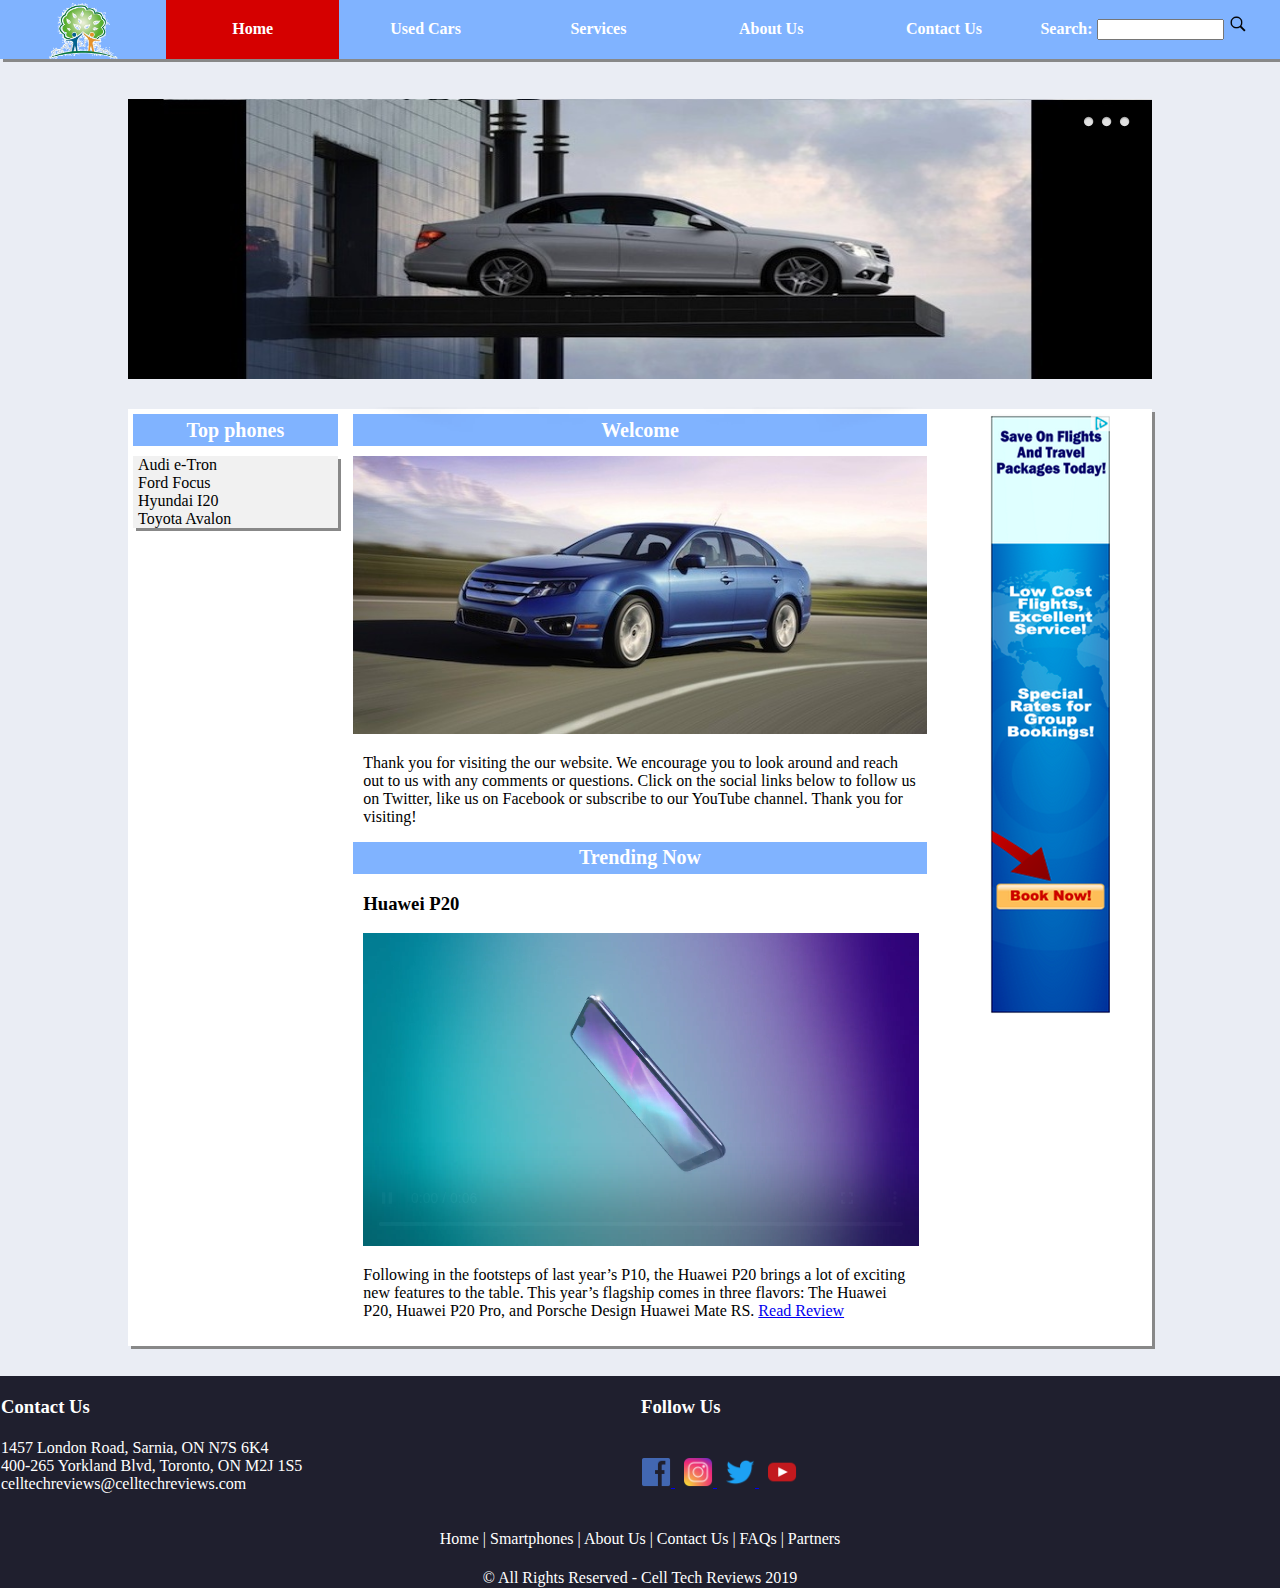
==== commit 4646df44: "Content from home page changed to meet the criteria" ====
--- a/index.html
+++ b/index.html
@@ -6,7 +6,7 @@
 	<link href="siteicon.png" rel="icon">
 	<link rel="stylesheet" type="text/css" href="css/styles.css">
 	<link rel="stylesheet" type="text/css" href="css/fontawesome/css/all.min.css">
-	<link rel="stylesheet" type="text/css" href="css/wowslider_style.css" />
+	<link rel="stylesheet" type="text/css" href="css/	wowslider_style.css" />
 	<script src="scripts/jquery-3.3.1.min.js"></script>
 	<script src="scripts/scripts.js"></script>
 	<script src="scripts/wowslider.js"></script>
@@ -103,12 +103,12 @@
 		<div id="wowslider-container">
 			<div class="ws_images">
 				<ul>
-					<li><a href="#"><img class="sliderimg" src="images/iPHONE_6_Spec.jpg" alt="" id="wows_0" /></a></li>
-					<li><a href="#"><img class="sliderimg" src="images/SamsungGalaxyS10_Spec1.jpg" alt=""
-								id="wows_1" /></a></li>
-					<li><a href="#"><img class="sliderimg" src="images/iPHONE_XR_Spec2.jpg" alt="" id="wows_2" /></a>
+					<li><a href="#"><img class="sliderimg" src="images/cars/slide/car2.jpg" alt="" id="wows_1" /></a>
 					</li>
-					<li><a href="#"><img class="sliderimg" src="images/iPHONE_6_Spec.jpg" alt="" id="wows_3" /></a></li>
+					<li><a href="#"><img class="sliderimg" src="images/cars/slide/car3.jpg" alt="" id="wows_2" /></a>
+					</li>
+					<li><a href="#"><img class="sliderimg" src="images/cars/slide/car6.jpg" alt="" id="wows_5" /></a>
+					</li>
 				</ul>
 			</div>
 			<div class="ws_bullets">
@@ -123,6 +123,7 @@
 					<a href="#">
 						<!-- <img src="tooltips/slide3new.jpg" alt="" /> -->
 						3</a>
+
 				</div>
 			</div>
 			<a href="#" class="ws_frame"></a>
--- a/css/styles.css
+++ b/css/styles.css
@@ -2188,4 +2188,18 @@
 
 .grey.light {
 	background-color: #bdbdbd;
+}
+
+
+.left-about {
+	float: left;
+	margin: 0 auto;
+	width: 44%;
+	padding-left: 0.5em;
+}
+
+.right-about {
+	float: right;
+	margin: 0 auto;
+	width: 44%;
 }--- a/css/fontawesome/css/all.min.css
+++ b/css/fontawesome/css/all.min.css
@@ -1,5 +1,5 @@
 /*!
- * Font Awesome Free 5.8.1 by @fontawesome - https://fontawesome.com
+ * Font Awesome Free 5.10.1 by @fontawesome - https://fontawesome.com
  * License - https://fontawesome.com/license/free (Icons: CC BY 4.0, Fonts: SIL OFL 1.1, Code: MIT License)
  */
-.fa,.fab,.fal,.far,.fas{-moz-osx-font-smoothing:grayscale;-webkit-font-smoothing:antialiased;display:inline-block;font-style:normal;font-variant:normal;text-rendering:auto;line-height:1}.fa-lg{font-size:1.33333em;line-height:.75em;vertical-align:-.0667em}.fa-xs{font-size:.75em}.fa-sm{font-size:.875em}.fa-1x{font-size:1em}.fa-2x{font-size:2em}.fa-3x{font-size:3em}.fa-4x{font-size:4em}.fa-5x{font-size:5em}.fa-6x{font-size:6em}.fa-7x{font-size:7em}.fa-8x{font-size:8em}.fa-9x{font-size:9em}.fa-10x{font-size:10em}.fa-fw{text-align:center;width:1.25em}.fa-ul{list-style-type:none;margin-left:2.5em;padding-left:0}.fa-ul>li{position:relative}.fa-li{left:-2em;position:absolute;text-align:center;width:2em;line-height:inherit}.fa-border{border:.08em solid #eee;border-radius:.1em;padding:.2em .25em .15em}.fa-pull-left{float:left}.fa-pull-right{float:right}.fa.fa-pull-left,.fab.fa-pull-left,.fal.fa-pull-left,.far.fa-pull-left,.fas.fa-pull-left{margin-right:.3em}.fa.fa-pull-right,.fab.fa-pull-right,.fal.fa-pull-right,.far.fa-pull-right,.fas.fa-pull-right{margin-left:.3em}.fa-spin{animation:fa-spin 2s infinite linear}.fa-pulse{animation:fa-spin 1s infinite steps(8)}@keyframes fa-spin{0%{transform:rotate(0deg)}to{transform:rotate(1turn)}}.fa-rotate-90{-ms-filter:"progid:DXImageTransform.Microsoft.BasicImage(rotation=1)";transform:rotate(90deg)}.fa-rotate-180{-ms-filter:"progid:DXImageTransform.Microsoft.BasicImage(rotation=2)";transform:rotate(180deg)}.fa-rotate-270{-ms-filter:"progid:DXImageTransform.Microsoft.BasicImage(rotation=3)";transform:rotate(270deg)}.fa-flip-horizontal{-ms-filter:"progid:DXImageTransform.Microsoft.BasicImage(rotation=0, mirror=1)";transform:scaleX(-1)}.fa-flip-vertical{transform:scaleY(-1)}.fa-flip-both,.fa-flip-horizontal.fa-flip-vertical,.fa-flip-vertical{-ms-filter:"progid:DXImageTransform.Microsoft.BasicImage(rotation=2, mirror=1)"}.fa-flip-both,.fa-flip-horizontal.fa-flip-vertical{transform:scale(-1)}:root .fa-flip-both,:root .fa-flip-horizontal,:root .fa-flip-vertical,:root .fa-rotate-90,:root .fa-rotate-180,:root .fa-rotate-270{filter:none}.fa-stack{display:inline-block;height:2em;line-height:2em;position:relative;vertical-align:middle;width:2.5em}.fa-stack-1x,.fa-stack-2x{left:0;position:absolute;text-align:center;width:100%}.fa-stack-1x{line-height:inherit}.fa-stack-2x{font-size:2em}.fa-inverse{color:#fff}.fa-500px:before{content:"\f26e"}.fa-accessible-icon:before{content:"\f368"}.fa-accusoft:before{content:"\f369"}.fa-acquisitions-incorporated:before{content:"\f6af"}.fa-ad:before{content:"\f641"}.fa-address-book:before{content:"\f2b9"}.fa-address-card:before{content:"\f2bb"}.fa-adjust:before{content:"\f042"}.fa-adn:before{content:"\f170"}.fa-adobe:before{content:"\f778"}.fa-adversal:before{content:"\f36a"}.fa-affiliatetheme:before{content:"\f36b"}.fa-air-freshener:before{content:"\f5d0"}.fa-airbnb:before{content:"\f834"}.fa-algolia:before{content:"\f36c"}.fa-align-center:before{content:"\f037"}.fa-align-justify:before{content:"\f039"}.fa-align-left:before{content:"\f036"}.fa-align-right:before{content:"\f038"}.fa-alipay:before{content:"\f642"}.fa-allergies:before{content:"\f461"}.fa-amazon:before{content:"\f270"}.fa-amazon-pay:before{content:"\f42c"}.fa-ambulance:before{content:"\f0f9"}.fa-american-sign-language-interpreting:before{content:"\f2a3"}.fa-amilia:before{content:"\f36d"}.fa-anchor:before{content:"\f13d"}.fa-android:before{content:"\f17b"}.fa-angellist:before{content:"\f209"}.fa-angle-double-down:before{content:"\f103"}.fa-angle-double-left:before{content:"\f100"}.fa-angle-double-right:before{content:"\f101"}.fa-angle-double-up:before{content:"\f102"}.fa-angle-down:before{content:"\f107"}.fa-angle-left:before{content:"\f104"}.fa-angle-right:before{content:"\f105"}.fa-angle-up:before{content:"\f106"}.fa-angry:before{content:"\f556"}.fa-angrycreative:before{content:"\f36e"}.fa-angular:before{content:"\f420"}.fa-ankh:before{content:"\f644"}.fa-app-store:before{content:"\f36f"}.fa-app-store-ios:before{content:"\f370"}.fa-apper:before{content:"\f371"}.fa-apple:before{content:"\f179"}.fa-apple-alt:before{content:"\f5d1"}.fa-apple-pay:before{content:"\f415"}.fa-archive:before{content:"\f187"}.fa-archway:before{content:"\f557"}.fa-arrow-alt-circle-down:before{content:"\f358"}.fa-arrow-alt-circle-left:before{content:"\f359"}.fa-arrow-alt-circle-right:before{content:"\f35a"}.fa-arrow-alt-circle-up:before{content:"\f35b"}.fa-arrow-circle-down:before{content:"\f0ab"}.fa-arrow-circle-left:before{content:"\f0a8"}.fa-arrow-circle-right:before{content:"\f0a9"}.fa-arrow-circle-up:before{content:"\f0aa"}.fa-arrow-down:before{content:"\f063"}.fa-arrow-left:before{content:"\f060"}.fa-arrow-right:before{content:"\f061"}.fa-arrow-up:before{content:"\f062"}.fa-arrows-alt:before{content:"\f0b2"}.fa-arrows-alt-h:before{content:"\f337"}.fa-arrows-alt-v:before{content:"\f338"}.fa-artstation:before{content:"\f77a"}.fa-assistive-listening-systems:before{content:"\f2a2"}.fa-asterisk:before{content:"\f069"}.fa-asymmetrik:before{content:"\f372"}.fa-at:before{content:"\f1fa"}.fa-atlas:before{content:"\f558"}.fa-atlassian:before{content:"\f77b"}.fa-atom:before{content:"\f5d2"}.fa-audible:before{content:"\f373"}.fa-audio-description:before{content:"\f29e"}.fa-autoprefixer:before{content:"\f41c"}.fa-avianex:before{content:"\f374"}.fa-aviato:before{content:"\f421"}.fa-award:before{content:"\f559"}.fa-aws:before{content:"\f375"}.fa-baby:before{content:"\f77c"}.fa-baby-carriage:before{content:"\f77d"}.fa-backspace:before{content:"\f55a"}.fa-backward:before{content:"\f04a"}.fa-bacon:before{content:"\f7e5"}.fa-balance-scale:before{content:"\f24e"}.fa-ban:before{content:"\f05e"}.fa-band-aid:before{content:"\f462"}.fa-bandcamp:before{content:"\f2d5"}.fa-barcode:before{content:"\f02a"}.fa-bars:before{content:"\f0c9"}.fa-baseball-ball:before{content:"\f433"}.fa-basketball-ball:before{content:"\f434"}.fa-bath:before{content:"\f2cd"}.fa-battery-empty:before{content:"\f244"}.fa-battery-full:before{content:"\f240"}.fa-battery-half:before{content:"\f242"}.fa-battery-quarter:before{content:"\f243"}.fa-battery-three-quarters:before{content:"\f241"}.fa-battle-net:before{content:"\f835"}.fa-bed:before{content:"\f236"}.fa-beer:before{content:"\f0fc"}.fa-behance:before{content:"\f1b4"}.fa-behance-square:before{content:"\f1b5"}.fa-bell:before{content:"\f0f3"}.fa-bell-slash:before{content:"\f1f6"}.fa-bezier-curve:before{content:"\f55b"}.fa-bible:before{content:"\f647"}.fa-bicycle:before{content:"\f206"}.fa-bimobject:before{content:"\f378"}.fa-binoculars:before{content:"\f1e5"}.fa-biohazard:before{content:"\f780"}.fa-birthday-cake:before{content:"\f1fd"}.fa-bitbucket:before{content:"\f171"}.fa-bitcoin:before{content:"\f379"}.fa-bity:before{content:"\f37a"}.fa-black-tie:before{content:"\f27e"}.fa-blackberry:before{content:"\f37b"}.fa-blender:before{content:"\f517"}.fa-blender-phone:before{content:"\f6b6"}.fa-blind:before{content:"\f29d"}.fa-blog:before{content:"\f781"}.fa-blogger:before{content:"\f37c"}.fa-blogger-b:before{content:"\f37d"}.fa-bluetooth:before{content:"\f293"}.fa-bluetooth-b:before{content:"\f294"}.fa-bold:before{content:"\f032"}.fa-bolt:before{content:"\f0e7"}.fa-bomb:before{content:"\f1e2"}.fa-bone:before{content:"\f5d7"}.fa-bong:before{content:"\f55c"}.fa-book:before{content:"\f02d"}.fa-book-dead:before{content:"\f6b7"}.fa-book-medical:before{content:"\f7e6"}.fa-book-open:before{content:"\f518"}.fa-book-reader:before{content:"\f5da"}.fa-bookmark:before{content:"\f02e"}.fa-bootstrap:before{content:"\f836"}.fa-bowling-ball:before{content:"\f436"}.fa-box:before{content:"\f466"}.fa-box-open:before{content:"\f49e"}.fa-boxes:before{content:"\f468"}.fa-braille:before{content:"\f2a1"}.fa-brain:before{content:"\f5dc"}.fa-bread-slice:before{content:"\f7ec"}.fa-briefcase:before{content:"\f0b1"}.fa-briefcase-medical:before{content:"\f469"}.fa-broadcast-tower:before{content:"\f519"}.fa-broom:before{content:"\f51a"}.fa-brush:before{content:"\f55d"}.fa-btc:before{content:"\f15a"}.fa-buffer:before{content:"\f837"}.fa-bug:before{content:"\f188"}.fa-building:before{content:"\f1ad"}.fa-bullhorn:before{content:"\f0a1"}.fa-bullseye:before{content:"\f140"}.fa-burn:before{content:"\f46a"}.fa-buromobelexperte:before{content:"\f37f"}.fa-bus:before{content:"\f207"}.fa-bus-alt:before{content:"\f55e"}.fa-business-time:before{content:"\f64a"}.fa-buysellads:before{content:"\f20d"}.fa-calculator:before{content:"\f1ec"}.fa-calendar:before{content:"\f133"}.fa-calendar-alt:before{content:"\f073"}.fa-calendar-check:before{content:"\f274"}.fa-calendar-day:before{content:"\f783"}.fa-calendar-minus:before{content:"\f272"}.fa-calendar-plus:before{content:"\f271"}.fa-calendar-times:before{content:"\f273"}.fa-calendar-week:before{content:"\f784"}.fa-camera:before{content:"\f030"}.fa-camera-retro:before{content:"\f083"}.fa-campground:before{content:"\f6bb"}.fa-canadian-maple-leaf:before{content:"\f785"}.fa-candy-cane:before{content:"\f786"}.fa-cannabis:before{content:"\f55f"}.fa-capsules:before{content:"\f46b"}.fa-car:before{content:"\f1b9"}.fa-car-alt:before{content:"\f5de"}.fa-car-battery:before{content:"\f5df"}.fa-car-crash:before{content:"\f5e1"}.fa-car-side:before{content:"\f5e4"}.fa-caret-down:before{content:"\f0d7"}.fa-caret-left:before{content:"\f0d9"}.fa-caret-right:before{content:"\f0da"}.fa-caret-square-down:before{content:"\f150"}.fa-caret-square-left:before{content:"\f191"}.fa-caret-square-right:before{content:"\f152"}.fa-caret-square-up:before{content:"\f151"}.fa-caret-up:before{content:"\f0d8"}.fa-carrot:before{content:"\f787"}.fa-cart-arrow-down:before{content:"\f218"}.fa-cart-plus:before{content:"\f217"}.fa-cash-register:before{content:"\f788"}.fa-cat:before{content:"\f6be"}.fa-cc-amazon-pay:before{content:"\f42d"}.fa-cc-amex:before{content:"\f1f3"}.fa-cc-apple-pay:before{content:"\f416"}.fa-cc-diners-club:before{content:"\f24c"}.fa-cc-discover:before{content:"\f1f2"}.fa-cc-jcb:before{content:"\f24b"}.fa-cc-mastercard:before{content:"\f1f1"}.fa-cc-paypal:before{content:"\f1f4"}.fa-cc-stripe:before{content:"\f1f5"}.fa-cc-visa:before{content:"\f1f0"}.fa-centercode:before{content:"\f380"}.fa-centos:before{content:"\f789"}.fa-certificate:before{content:"\f0a3"}.fa-chair:before{content:"\f6c0"}.fa-chalkboard:before{content:"\f51b"}.fa-chalkboard-teacher:before{content:"\f51c"}.fa-charging-station:before{content:"\f5e7"}.fa-chart-area:before{content:"\f1fe"}.fa-chart-bar:before{content:"\f080"}.fa-chart-line:before{content:"\f201"}.fa-chart-pie:before{content:"\f200"}.fa-check:before{content:"\f00c"}.fa-check-circle:before{content:"\f058"}.fa-check-double:before{content:"\f560"}.fa-check-square:before{content:"\f14a"}.fa-cheese:before{content:"\f7ef"}.fa-chess:before{content:"\f439"}.fa-chess-bishop:before{content:"\f43a"}.fa-chess-board:before{content:"\f43c"}.fa-chess-king:before{content:"\f43f"}.fa-chess-knight:before{content:"\f441"}.fa-chess-pawn:before{content:"\f443"}.fa-chess-queen:before{content:"\f445"}.fa-chess-rook:before{content:"\f447"}.fa-chevron-circle-down:before{content:"\f13a"}.fa-chevron-circle-left:before{content:"\f137"}.fa-chevron-circle-right:before{content:"\f138"}.fa-chevron-circle-up:before{content:"\f139"}.fa-chevron-down:before{content:"\f078"}.fa-chevron-left:before{content:"\f053"}.fa-chevron-right:before{content:"\f054"}.fa-chevron-up:before{content:"\f077"}.fa-child:before{content:"\f1ae"}.fa-chrome:before{content:"\f268"}.fa-chromecast:before{content:"\f838"}.fa-church:before{content:"\f51d"}.fa-circle:before{content:"\f111"}.fa-circle-notch:before{content:"\f1ce"}.fa-city:before{content:"\f64f"}.fa-clinic-medical:before{content:"\f7f2"}.fa-clipboard:before{content:"\f328"}.fa-clipboard-check:before{content:"\f46c"}.fa-clipboard-list:before{content:"\f46d"}.fa-clock:before{content:"\f017"}.fa-clone:before{content:"\f24d"}.fa-closed-captioning:before{content:"\f20a"}.fa-cloud:before{content:"\f0c2"}.fa-cloud-download-alt:before{content:"\f381"}.fa-cloud-meatball:before{content:"\f73b"}.fa-cloud-moon:before{content:"\f6c3"}.fa-cloud-moon-rain:before{content:"\f73c"}.fa-cloud-rain:before{content:"\f73d"}.fa-cloud-showers-heavy:before{content:"\f740"}.fa-cloud-sun:before{content:"\f6c4"}.fa-cloud-sun-rain:before{content:"\f743"}.fa-cloud-upload-alt:before{content:"\f382"}.fa-cloudscale:before{content:"\f383"}.fa-cloudsmith:before{content:"\f384"}.fa-cloudversify:before{content:"\f385"}.fa-cocktail:before{content:"\f561"}.fa-code:before{content:"\f121"}.fa-code-branch:before{content:"\f126"}.fa-codepen:before{content:"\f1cb"}.fa-codiepie:before{content:"\f284"}.fa-coffee:before{content:"\f0f4"}.fa-cog:before{content:"\f013"}.fa-cogs:before{content:"\f085"}.fa-coins:before{content:"\f51e"}.fa-columns:before{content:"\f0db"}.fa-comment:before{content:"\f075"}.fa-comment-alt:before{content:"\f27a"}.fa-comment-dollar:before{content:"\f651"}.fa-comment-dots:before{content:"\f4ad"}.fa-comment-medical:before{content:"\f7f5"}.fa-comment-slash:before{content:"\f4b3"}.fa-comments:before{content:"\f086"}.fa-comments-dollar:before{content:"\f653"}.fa-compact-disc:before{content:"\f51f"}.fa-compass:before{content:"\f14e"}.fa-compress:before{content:"\f066"}.fa-compress-arrows-alt:before{content:"\f78c"}.fa-concierge-bell:before{content:"\f562"}.fa-confluence:before{content:"\f78d"}.fa-connectdevelop:before{content:"\f20e"}.fa-contao:before{content:"\f26d"}.fa-cookie:before{content:"\f563"}.fa-cookie-bite:before{content:"\f564"}.fa-copy:before{content:"\f0c5"}.fa-copyright:before{content:"\f1f9"}.fa-couch:before{content:"\f4b8"}.fa-cpanel:before{content:"\f388"}.fa-creative-commons:before{content:"\f25e"}.fa-creative-commons-by:before{content:"\f4e7"}.fa-creative-commons-nc:before{content:"\f4e8"}.fa-creative-commons-nc-eu:before{content:"\f4e9"}.fa-creative-commons-nc-jp:before{content:"\f4ea"}.fa-creative-commons-nd:before{content:"\f4eb"}.fa-creative-commons-pd:before{content:"\f4ec"}.fa-creative-commons-pd-alt:before{content:"\f4ed"}.fa-creative-commons-remix:before{content:"\f4ee"}.fa-creative-commons-sa:before{content:"\f4ef"}.fa-creative-commons-sampling:before{content:"\f4f0"}.fa-creative-commons-sampling-plus:before{content:"\f4f1"}.fa-creative-commons-share:before{content:"\f4f2"}.fa-creative-commons-zero:before{content:"\f4f3"}.fa-credit-card:before{content:"\f09d"}.fa-critical-role:before{content:"\f6c9"}.fa-crop:before{content:"\f125"}.fa-crop-alt:before{content:"\f565"}.fa-cross:before{content:"\f654"}.fa-crosshairs:before{content:"\f05b"}.fa-crow:before{content:"\f520"}.fa-crown:before{content:"\f521"}.fa-crutch:before{content:"\f7f7"}.fa-css3:before{content:"\f13c"}.fa-css3-alt:before{content:"\f38b"}.fa-cube:before{content:"\f1b2"}.fa-cubes:before{content:"\f1b3"}.fa-cut:before{content:"\f0c4"}.fa-cuttlefish:before{content:"\f38c"}.fa-d-and-d:before{content:"\f38d"}.fa-d-and-d-beyond:before{content:"\f6ca"}.fa-dashcube:before{content:"\f210"}.fa-database:before{content:"\f1c0"}.fa-deaf:before{content:"\f2a4"}.fa-delicious:before{content:"\f1a5"}.fa-democrat:before{content:"\f747"}.fa-deploydog:before{content:"\f38e"}.fa-deskpro:before{content:"\f38f"}.fa-desktop:before{content:"\f108"}.fa-dev:before{content:"\f6cc"}.fa-deviantart:before{content:"\f1bd"}.fa-dharmachakra:before{content:"\f655"}.fa-dhl:before{content:"\f790"}.fa-diagnoses:before{content:"\f470"}.fa-diaspora:before{content:"\f791"}.fa-dice:before{content:"\f522"}.fa-dice-d20:before{content:"\f6cf"}.fa-dice-d6:before{content:"\f6d1"}.fa-dice-five:before{content:"\f523"}.fa-dice-four:before{content:"\f524"}.fa-dice-one:before{content:"\f525"}.fa-dice-six:before{content:"\f526"}.fa-dice-three:before{content:"\f527"}.fa-dice-two:before{content:"\f528"}.fa-digg:before{content:"\f1a6"}.fa-digital-ocean:before{content:"\f391"}.fa-digital-tachograph:before{content:"\f566"}.fa-directions:before{content:"\f5eb"}.fa-discord:before{content:"\f392"}.fa-discourse:before{content:"\f393"}.fa-divide:before{content:"\f529"}.fa-dizzy:before{content:"\f567"}.fa-dna:before{content:"\f471"}.fa-dochub:before{content:"\f394"}.fa-docker:before{content:"\f395"}.fa-dog:before{content:"\f6d3"}.fa-dollar-sign:before{content:"\f155"}.fa-dolly:before{content:"\f472"}.fa-dolly-flatbed:before{content:"\f474"}.fa-donate:before{content:"\f4b9"}.fa-door-closed:before{content:"\f52a"}.fa-door-open:before{content:"\f52b"}.fa-dot-circle:before{content:"\f192"}.fa-dove:before{content:"\f4ba"}.fa-download:before{content:"\f019"}.fa-draft2digital:before{content:"\f396"}.fa-drafting-compass:before{content:"\f568"}.fa-dragon:before{content:"\f6d5"}.fa-draw-polygon:before{content:"\f5ee"}.fa-dribbble:before{content:"\f17d"}.fa-dribbble-square:before{content:"\f397"}.fa-dropbox:before{content:"\f16b"}.fa-drum:before{content:"\f569"}.fa-drum-steelpan:before{content:"\f56a"}.fa-drumstick-bite:before{content:"\f6d7"}.fa-drupal:before{content:"\f1a9"}.fa-dumbbell:before{content:"\f44b"}.fa-dumpster:before{content:"\f793"}.fa-dumpster-fire:before{content:"\f794"}.fa-dungeon:before{content:"\f6d9"}.fa-dyalog:before{content:"\f399"}.fa-earlybirds:before{content:"\f39a"}.fa-ebay:before{content:"\f4f4"}.fa-edge:before{content:"\f282"}.fa-edit:before{content:"\f044"}.fa-egg:before{content:"\f7fb"}.fa-eject:before{content:"\f052"}.fa-elementor:before{content:"\f430"}.fa-ellipsis-h:before{content:"\f141"}.fa-ellipsis-v:before{content:"\f142"}.fa-ello:before{content:"\f5f1"}.fa-ember:before{content:"\f423"}.fa-empire:before{content:"\f1d1"}.fa-envelope:before{content:"\f0e0"}.fa-envelope-open:before{content:"\f2b6"}.fa-envelope-open-text:before{content:"\f658"}.fa-envelope-square:before{content:"\f199"}.fa-envira:before{content:"\f299"}.fa-equals:before{content:"\f52c"}.fa-eraser:before{content:"\f12d"}.fa-erlang:before{content:"\f39d"}.fa-ethereum:before{content:"\f42e"}.fa-ethernet:before{content:"\f796"}.fa-etsy:before{content:"\f2d7"}.fa-euro-sign:before{content:"\f153"}.fa-evernote:before{content:"\f839"}.fa-exchange-alt:before{content:"\f362"}.fa-exclamation:before{content:"\f12a"}.fa-exclamation-circle:before{content:"\f06a"}.fa-exclamation-triangle:before{content:"\f071"}.fa-expand:before{content:"\f065"}.fa-expand-arrows-alt:before{content:"\f31e"}.fa-expeditedssl:before{content:"\f23e"}.fa-external-link-alt:before{content:"\f35d"}.fa-external-link-square-alt:before{content:"\f360"}.fa-eye:before{content:"\f06e"}.fa-eye-dropper:before{content:"\f1fb"}.fa-eye-slash:before{content:"\f070"}.fa-facebook:before{content:"\f09a"}.fa-facebook-f:before{content:"\f39e"}.fa-facebook-messenger:before{content:"\f39f"}.fa-facebook-square:before{content:"\f082"}.fa-fantasy-flight-games:before{content:"\f6dc"}.fa-fast-backward:before{content:"\f049"}.fa-fast-forward:before{content:"\f050"}.fa-fax:before{content:"\f1ac"}.fa-feather:before{content:"\f52d"}.fa-feather-alt:before{content:"\f56b"}.fa-fedex:before{content:"\f797"}.fa-fedora:before{content:"\f798"}.fa-female:before{content:"\f182"}.fa-fighter-jet:before{content:"\f0fb"}.fa-figma:before{content:"\f799"}.fa-file:before{content:"\f15b"}.fa-file-alt:before{content:"\f15c"}.fa-file-archive:before{content:"\f1c6"}.fa-file-audio:before{content:"\f1c7"}.fa-file-code:before{content:"\f1c9"}.fa-file-contract:before{content:"\f56c"}.fa-file-csv:before{content:"\f6dd"}.fa-file-download:before{content:"\f56d"}.fa-file-excel:before{content:"\f1c3"}.fa-file-export:before{content:"\f56e"}.fa-file-image:before{content:"\f1c5"}.fa-file-import:before{content:"\f56f"}.fa-file-invoice:before{content:"\f570"}.fa-file-invoice-dollar:before{content:"\f571"}.fa-file-medical:before{content:"\f477"}.fa-file-medical-alt:before{content:"\f478"}.fa-file-pdf:before{content:"\f1c1"}.fa-file-powerpoint:before{content:"\f1c4"}.fa-file-prescription:before{content:"\f572"}.fa-file-signature:before{content:"\f573"}.fa-file-upload:before{content:"\f574"}.fa-file-video:before{content:"\f1c8"}.fa-file-word:before{content:"\f1c2"}.fa-fill:before{content:"\f575"}.fa-fill-drip:before{content:"\f576"}.fa-film:before{content:"\f008"}.fa-filter:before{content:"\f0b0"}.fa-fingerprint:before{content:"\f577"}.fa-fire:before{content:"\f06d"}.fa-fire-alt:before{content:"\f7e4"}.fa-fire-extinguisher:before{content:"\f134"}.fa-firefox:before{content:"\f269"}.fa-first-aid:before{content:"\f479"}.fa-first-order:before{content:"\f2b0"}.fa-first-order-alt:before{content:"\f50a"}.fa-firstdraft:before{content:"\f3a1"}.fa-fish:before{content:"\f578"}.fa-fist-raised:before{content:"\f6de"}.fa-flag:before{content:"\f024"}.fa-flag-checkered:before{content:"\f11e"}.fa-flag-usa:before{content:"\f74d"}.fa-flask:before{content:"\f0c3"}.fa-flickr:before{content:"\f16e"}.fa-flipboard:before{content:"\f44d"}.fa-flushed:before{content:"\f579"}.fa-fly:before{content:"\f417"}.fa-folder:before{content:"\f07b"}.fa-folder-minus:before{content:"\f65d"}.fa-folder-open:before{content:"\f07c"}.fa-folder-plus:before{content:"\f65e"}.fa-font:before{content:"\f031"}.fa-font-awesome:before{content:"\f2b4"}.fa-font-awesome-alt:before{content:"\f35c"}.fa-font-awesome-flag:before{content:"\f425"}.fa-font-awesome-logo-full:before{content:"\f4e6"}.fa-fonticons:before{content:"\f280"}.fa-fonticons-fi:before{content:"\f3a2"}.fa-football-ball:before{content:"\f44e"}.fa-fort-awesome:before{content:"\f286"}.fa-fort-awesome-alt:before{content:"\f3a3"}.fa-forumbee:before{content:"\f211"}.fa-forward:before{content:"\f04e"}.fa-foursquare:before{content:"\f180"}.fa-free-code-camp:before{content:"\f2c5"}.fa-freebsd:before{content:"\f3a4"}.fa-frog:before{content:"\f52e"}.fa-frown:before{content:"\f119"}.fa-frown-open:before{content:"\f57a"}.fa-fulcrum:before{content:"\f50b"}.fa-funnel-dollar:before{content:"\f662"}.fa-futbol:before{content:"\f1e3"}.fa-galactic-republic:before{content:"\f50c"}.fa-galactic-senate:before{content:"\f50d"}.fa-gamepad:before{content:"\f11b"}.fa-gas-pump:before{content:"\f52f"}.fa-gavel:before{content:"\f0e3"}.fa-gem:before{content:"\f3a5"}.fa-genderless:before{content:"\f22d"}.fa-get-pocket:before{content:"\f265"}.fa-gg:before{content:"\f260"}.fa-gg-circle:before{content:"\f261"}.fa-ghost:before{content:"\f6e2"}.fa-gift:before{content:"\f06b"}.fa-gifts:before{content:"\f79c"}.fa-git:before{content:"\f1d3"}.fa-git-square:before{content:"\f1d2"}.fa-github:before{content:"\f09b"}.fa-github-alt:before{content:"\f113"}.fa-github-square:before{content:"\f092"}.fa-gitkraken:before{content:"\f3a6"}.fa-gitlab:before{content:"\f296"}.fa-gitter:before{content:"\f426"}.fa-glass-cheers:before{content:"\f79f"}.fa-glass-martini:before{content:"\f000"}.fa-glass-martini-alt:before{content:"\f57b"}.fa-glass-whiskey:before{content:"\f7a0"}.fa-glasses:before{content:"\f530"}.fa-glide:before{content:"\f2a5"}.fa-glide-g:before{content:"\f2a6"}.fa-globe:before{content:"\f0ac"}.fa-globe-africa:before{content:"\f57c"}.fa-globe-americas:before{content:"\f57d"}.fa-globe-asia:before{content:"\f57e"}.fa-globe-europe:before{content:"\f7a2"}.fa-gofore:before{content:"\f3a7"}.fa-golf-ball:before{content:"\f450"}.fa-goodreads:before{content:"\f3a8"}.fa-goodreads-g:before{content:"\f3a9"}.fa-google:before{content:"\f1a0"}.fa-google-drive:before{content:"\f3aa"}.fa-google-play:before{content:"\f3ab"}.fa-google-plus:before{content:"\f2b3"}.fa-google-plus-g:before{content:"\f0d5"}.fa-google-plus-square:before{content:"\f0d4"}.fa-google-wallet:before{content:"\f1ee"}.fa-gopuram:before{content:"\f664"}.fa-graduation-cap:before{content:"\f19d"}.fa-gratipay:before{content:"\f184"}.fa-grav:before{content:"\f2d6"}.fa-greater-than:before{content:"\f531"}.fa-greater-than-equal:before{content:"\f532"}.fa-grimace:before{content:"\f57f"}.fa-grin:before{content:"\f580"}.fa-grin-alt:before{content:"\f581"}.fa-grin-beam:before{content:"\f582"}.fa-grin-beam-sweat:before{content:"\f583"}.fa-grin-hearts:before{content:"\f584"}.fa-grin-squint:before{content:"\f585"}.fa-grin-squint-tears:before{content:"\f586"}.fa-grin-stars:before{content:"\f587"}.fa-grin-tears:before{content:"\f588"}.fa-grin-tongue:before{content:"\f589"}.fa-grin-tongue-squint:before{content:"\f58a"}.fa-grin-tongue-wink:before{content:"\f58b"}.fa-grin-wink:before{content:"\f58c"}.fa-grip-horizontal:before{content:"\f58d"}.fa-grip-lines:before{content:"\f7a4"}.fa-grip-lines-vertical:before{content:"\f7a5"}.fa-grip-vertical:before{content:"\f58e"}.fa-gripfire:before{content:"\f3ac"}.fa-grunt:before{content:"\f3ad"}.fa-guitar:before{content:"\f7a6"}.fa-gulp:before{content:"\f3ae"}.fa-h-square:before{content:"\f0fd"}.fa-hacker-news:before{content:"\f1d4"}.fa-hacker-news-square:before{content:"\f3af"}.fa-hackerrank:before{content:"\f5f7"}.fa-hamburger:before{content:"\f805"}.fa-hammer:before{content:"\f6e3"}.fa-hamsa:before{content:"\f665"}.fa-hand-holding:before{content:"\f4bd"}.fa-hand-holding-heart:before{content:"\f4be"}.fa-hand-holding-usd:before{content:"\f4c0"}.fa-hand-lizard:before{content:"\f258"}.fa-hand-middle-finger:before{content:"\f806"}.fa-hand-paper:before{content:"\f256"}.fa-hand-peace:before{content:"\f25b"}.fa-hand-point-down:before{content:"\f0a7"}.fa-hand-point-left:before{content:"\f0a5"}.fa-hand-point-right:before{content:"\f0a4"}.fa-hand-point-up:before{content:"\f0a6"}.fa-hand-pointer:before{content:"\f25a"}.fa-hand-rock:before{content:"\f255"}.fa-hand-scissors:before{content:"\f257"}.fa-hand-spock:before{content:"\f259"}.fa-hands:before{content:"\f4c2"}.fa-hands-helping:before{content:"\f4c4"}.fa-handshake:before{content:"\f2b5"}.fa-hanukiah:before{content:"\f6e6"}.fa-hard-hat:before{content:"\f807"}.fa-hashtag:before{content:"\f292"}.fa-hat-wizard:before{content:"\f6e8"}.fa-haykal:before{content:"\f666"}.fa-hdd:before{content:"\f0a0"}.fa-heading:before{content:"\f1dc"}.fa-headphones:before{content:"\f025"}.fa-headphones-alt:before{content:"\f58f"}.fa-headset:before{content:"\f590"}.fa-heart:before{content:"\f004"}.fa-heart-broken:before{content:"\f7a9"}.fa-heartbeat:before{content:"\f21e"}.fa-helicopter:before{content:"\f533"}.fa-highlighter:before{content:"\f591"}.fa-hiking:before{content:"\f6ec"}.fa-hippo:before{content:"\f6ed"}.fa-hips:before{content:"\f452"}.fa-hire-a-helper:before{content:"\f3b0"}.fa-history:before{content:"\f1da"}.fa-hockey-puck:before{content:"\f453"}.fa-holly-berry:before{content:"\f7aa"}.fa-home:before{content:"\f015"}.fa-hooli:before{content:"\f427"}.fa-hornbill:before{content:"\f592"}.fa-horse:before{content:"\f6f0"}.fa-horse-head:before{content:"\f7ab"}.fa-hospital:before{content:"\f0f8"}.fa-hospital-alt:before{content:"\f47d"}.fa-hospital-symbol:before{content:"\f47e"}.fa-hot-tub:before{content:"\f593"}.fa-hotdog:before{content:"\f80f"}.fa-hotel:before{content:"\f594"}.fa-hotjar:before{content:"\f3b1"}.fa-hourglass:before{content:"\f254"}.fa-hourglass-end:before{content:"\f253"}.fa-hourglass-half:before{content:"\f252"}.fa-hourglass-start:before{content:"\f251"}.fa-house-damage:before{content:"\f6f1"}.fa-houzz:before{content:"\f27c"}.fa-hryvnia:before{content:"\f6f2"}.fa-html5:before{content:"\f13b"}.fa-hubspot:before{content:"\f3b2"}.fa-i-cursor:before{content:"\f246"}.fa-ice-cream:before{content:"\f810"}.fa-icicles:before{content:"\f7ad"}.fa-id-badge:before{content:"\f2c1"}.fa-id-card:before{content:"\f2c2"}.fa-id-card-alt:before{content:"\f47f"}.fa-igloo:before{content:"\f7ae"}.fa-image:before{content:"\f03e"}.fa-images:before{content:"\f302"}.fa-imdb:before{content:"\f2d8"}.fa-inbox:before{content:"\f01c"}.fa-indent:before{content:"\f03c"}.fa-industry:before{content:"\f275"}.fa-infinity:before{content:"\f534"}.fa-info:before{content:"\f129"}.fa-info-circle:before{content:"\f05a"}.fa-instagram:before{content:"\f16d"}.fa-intercom:before{content:"\f7af"}.fa-internet-explorer:before{content:"\f26b"}.fa-invision:before{content:"\f7b0"}.fa-ioxhost:before{content:"\f208"}.fa-italic:before{content:"\f033"}.fa-itch-io:before{content:"\f83a"}.fa-itunes:before{content:"\f3b4"}.fa-itunes-note:before{content:"\f3b5"}.fa-java:before{content:"\f4e4"}.fa-jedi:before{content:"\f669"}.fa-jedi-order:before{content:"\f50e"}.fa-jenkins:before{content:"\f3b6"}.fa-jira:before{content:"\f7b1"}.fa-joget:before{content:"\f3b7"}.fa-joint:before{content:"\f595"}.fa-joomla:before{content:"\f1aa"}.fa-journal-whills:before{content:"\f66a"}.fa-js:before{content:"\f3b8"}.fa-js-square:before{content:"\f3b9"}.fa-jsfiddle:before{content:"\f1cc"}.fa-kaaba:before{content:"\f66b"}.fa-kaggle:before{content:"\f5fa"}.fa-key:before{content:"\f084"}.fa-keybase:before{content:"\f4f5"}.fa-keyboard:before{content:"\f11c"}.fa-keycdn:before{content:"\f3ba"}.fa-khanda:before{content:"\f66d"}.fa-kickstarter:before{content:"\f3bb"}.fa-kickstarter-k:before{content:"\f3bc"}.fa-kiss:before{content:"\f596"}.fa-kiss-beam:before{content:"\f597"}.fa-kiss-wink-heart:before{content:"\f598"}.fa-kiwi-bird:before{content:"\f535"}.fa-korvue:before{content:"\f42f"}.fa-landmark:before{content:"\f66f"}.fa-language:before{content:"\f1ab"}.fa-laptop:before{content:"\f109"}.fa-laptop-code:before{content:"\f5fc"}.fa-laptop-medical:before{content:"\f812"}.fa-laravel:before{content:"\f3bd"}.fa-lastfm:before{content:"\f202"}.fa-lastfm-square:before{content:"\f203"}.fa-laugh:before{content:"\f599"}.fa-laugh-beam:before{content:"\f59a"}.fa-laugh-squint:before{content:"\f59b"}.fa-laugh-wink:before{content:"\f59c"}.fa-layer-group:before{content:"\f5fd"}.fa-leaf:before{content:"\f06c"}.fa-leanpub:before{content:"\f212"}.fa-lemon:before{content:"\f094"}.fa-less:before{content:"\f41d"}.fa-less-than:before{content:"\f536"}.fa-less-than-equal:before{content:"\f537"}.fa-level-down-alt:before{content:"\f3be"}.fa-level-up-alt:before{content:"\f3bf"}.fa-life-ring:before{content:"\f1cd"}.fa-lightbulb:before{content:"\f0eb"}.fa-line:before{content:"\f3c0"}.fa-link:before{content:"\f0c1"}.fa-linkedin:before{content:"\f08c"}.fa-linkedin-in:before{content:"\f0e1"}.fa-linode:before{content:"\f2b8"}.fa-linux:before{content:"\f17c"}.fa-lira-sign:before{content:"\f195"}.fa-list:before{content:"\f03a"}.fa-list-alt:before{content:"\f022"}.fa-list-ol:before{content:"\f0cb"}.fa-list-ul:before{content:"\f0ca"}.fa-location-arrow:before{content:"\f124"}.fa-lock:before{content:"\f023"}.fa-lock-open:before{content:"\f3c1"}.fa-long-arrow-alt-down:before{content:"\f309"}.fa-long-arrow-alt-left:before{content:"\f30a"}.fa-long-arrow-alt-right:before{content:"\f30b"}.fa-long-arrow-alt-up:before{content:"\f30c"}.fa-low-vision:before{content:"\f2a8"}.fa-luggage-cart:before{content:"\f59d"}.fa-lyft:before{content:"\f3c3"}.fa-magento:before{content:"\f3c4"}.fa-magic:before{content:"\f0d0"}.fa-magnet:before{content:"\f076"}.fa-mail-bulk:before{content:"\f674"}.fa-mailchimp:before{content:"\f59e"}.fa-male:before{content:"\f183"}.fa-mandalorian:before{content:"\f50f"}.fa-map:before{content:"\f279"}.fa-map-marked:before{content:"\f59f"}.fa-map-marked-alt:before{content:"\f5a0"}.fa-map-marker:before{content:"\f041"}.fa-map-marker-alt:before{content:"\f3c5"}.fa-map-pin:before{content:"\f276"}.fa-map-signs:before{content:"\f277"}.fa-markdown:before{content:"\f60f"}.fa-marker:before{content:"\f5a1"}.fa-mars:before{content:"\f222"}.fa-mars-double:before{content:"\f227"}.fa-mars-stroke:before{content:"\f229"}.fa-mars-stroke-h:before{content:"\f22b"}.fa-mars-stroke-v:before{content:"\f22a"}.fa-mask:before{content:"\f6fa"}.fa-mastodon:before{content:"\f4f6"}.fa-maxcdn:before{content:"\f136"}.fa-medal:before{content:"\f5a2"}.fa-medapps:before{content:"\f3c6"}.fa-medium:before{content:"\f23a"}.fa-medium-m:before{content:"\f3c7"}.fa-medkit:before{content:"\f0fa"}.fa-medrt:before{content:"\f3c8"}.fa-meetup:before{content:"\f2e0"}.fa-megaport:before{content:"\f5a3"}.fa-meh:before{content:"\f11a"}.fa-meh-blank:before{content:"\f5a4"}.fa-meh-rolling-eyes:before{content:"\f5a5"}.fa-memory:before{content:"\f538"}.fa-mendeley:before{content:"\f7b3"}.fa-menorah:before{content:"\f676"}.fa-mercury:before{content:"\f223"}.fa-meteor:before{content:"\f753"}.fa-microchip:before{content:"\f2db"}.fa-microphone:before{content:"\f130"}.fa-microphone-alt:before{content:"\f3c9"}.fa-microphone-alt-slash:before{content:"\f539"}.fa-microphone-slash:before{content:"\f131"}.fa-microscope:before{content:"\f610"}.fa-microsoft:before{content:"\f3ca"}.fa-minus:before{content:"\f068"}.fa-minus-circle:before{content:"\f056"}.fa-minus-square:before{content:"\f146"}.fa-mitten:before{content:"\f7b5"}.fa-mix:before{content:"\f3cb"}.fa-mixcloud:before{content:"\f289"}.fa-mizuni:before{content:"\f3cc"}.fa-mobile:before{content:"\f10b"}.fa-mobile-alt:before{content:"\f3cd"}.fa-modx:before{content:"\f285"}.fa-monero:before{content:"\f3d0"}.fa-money-bill:before{content:"\f0d6"}.fa-money-bill-alt:before{content:"\f3d1"}.fa-money-bill-wave:before{content:"\f53a"}.fa-money-bill-wave-alt:before{content:"\f53b"}.fa-money-check:before{content:"\f53c"}.fa-money-check-alt:before{content:"\f53d"}.fa-monument:before{content:"\f5a6"}.fa-moon:before{content:"\f186"}.fa-mortar-pestle:before{content:"\f5a7"}.fa-mosque:before{content:"\f678"}.fa-motorcycle:before{content:"\f21c"}.fa-mountain:before{content:"\f6fc"}.fa-mouse-pointer:before{content:"\f245"}.fa-mug-hot:before{content:"\f7b6"}.fa-music:before{content:"\f001"}.fa-napster:before{content:"\f3d2"}.fa-neos:before{content:"\f612"}.fa-network-wired:before{content:"\f6ff"}.fa-neuter:before{content:"\f22c"}.fa-newspaper:before{content:"\f1ea"}.fa-nimblr:before{content:"\f5a8"}.fa-nintendo-switch:before{content:"\f418"}.fa-node:before{content:"\f419"}.fa-node-js:before{content:"\f3d3"}.fa-not-equal:before{content:"\f53e"}.fa-notes-medical:before{content:"\f481"}.fa-npm:before{content:"\f3d4"}.fa-ns8:before{content:"\f3d5"}.fa-nutritionix:before{content:"\f3d6"}.fa-object-group:before{content:"\f247"}.fa-object-ungroup:before{content:"\f248"}.fa-odnoklassniki:before{content:"\f263"}.fa-odnoklassniki-square:before{content:"\f264"}.fa-oil-can:before{content:"\f613"}.fa-old-republic:before{content:"\f510"}.fa-om:before{content:"\f679"}.fa-opencart:before{content:"\f23d"}.fa-openid:before{content:"\f19b"}.fa-opera:before{content:"\f26a"}.fa-optin-monster:before{content:"\f23c"}.fa-osi:before{content:"\f41a"}.fa-otter:before{content:"\f700"}.fa-outdent:before{content:"\f03b"}.fa-page4:before{content:"\f3d7"}.fa-pagelines:before{content:"\f18c"}.fa-pager:before{content:"\f815"}.fa-paint-brush:before{content:"\f1fc"}.fa-paint-roller:before{content:"\f5aa"}.fa-palette:before{content:"\f53f"}.fa-palfed:before{content:"\f3d8"}.fa-pallet:before{content:"\f482"}.fa-paper-plane:before{content:"\f1d8"}.fa-paperclip:before{content:"\f0c6"}.fa-parachute-box:before{content:"\f4cd"}.fa-paragraph:before{content:"\f1dd"}.fa-parking:before{content:"\f540"}.fa-passport:before{content:"\f5ab"}.fa-pastafarianism:before{content:"\f67b"}.fa-paste:before{content:"\f0ea"}.fa-patreon:before{content:"\f3d9"}.fa-pause:before{content:"\f04c"}.fa-pause-circle:before{content:"\f28b"}.fa-paw:before{content:"\f1b0"}.fa-paypal:before{content:"\f1ed"}.fa-peace:before{content:"\f67c"}.fa-pen:before{content:"\f304"}.fa-pen-alt:before{content:"\f305"}.fa-pen-fancy:before{content:"\f5ac"}.fa-pen-nib:before{content:"\f5ad"}.fa-pen-square:before{content:"\f14b"}.fa-pencil-alt:before{content:"\f303"}.fa-pencil-ruler:before{content:"\f5ae"}.fa-penny-arcade:before{content:"\f704"}.fa-people-carry:before{content:"\f4ce"}.fa-pepper-hot:before{content:"\f816"}.fa-percent:before{content:"\f295"}.fa-percentage:before{content:"\f541"}.fa-periscope:before{content:"\f3da"}.fa-person-booth:before{content:"\f756"}.fa-phabricator:before{content:"\f3db"}.fa-phoenix-framework:before{content:"\f3dc"}.fa-phoenix-squadron:before{content:"\f511"}.fa-phone:before{content:"\f095"}.fa-phone-slash:before{content:"\f3dd"}.fa-phone-square:before{content:"\f098"}.fa-phone-volume:before{content:"\f2a0"}.fa-php:before{content:"\f457"}.fa-pied-piper:before{content:"\f2ae"}.fa-pied-piper-alt:before{content:"\f1a8"}.fa-pied-piper-hat:before{content:"\f4e5"}.fa-pied-piper-pp:before{content:"\f1a7"}.fa-piggy-bank:before{content:"\f4d3"}.fa-pills:before{content:"\f484"}.fa-pinterest:before{content:"\f0d2"}.fa-pinterest-p:before{content:"\f231"}.fa-pinterest-square:before{content:"\f0d3"}.fa-pizza-slice:before{content:"\f818"}.fa-place-of-worship:before{content:"\f67f"}.fa-plane:before{content:"\f072"}.fa-plane-arrival:before{content:"\f5af"}.fa-plane-departure:before{content:"\f5b0"}.fa-play:before{content:"\f04b"}.fa-play-circle:before{content:"\f144"}.fa-playstation:before{content:"\f3df"}.fa-plug:before{content:"\f1e6"}.fa-plus:before{content:"\f067"}.fa-plus-circle:before{content:"\f055"}.fa-plus-square:before{content:"\f0fe"}.fa-podcast:before{content:"\f2ce"}.fa-poll:before{content:"\f681"}.fa-poll-h:before{content:"\f682"}.fa-poo:before{content:"\f2fe"}.fa-poo-storm:before{content:"\f75a"}.fa-poop:before{content:"\f619"}.fa-portrait:before{content:"\f3e0"}.fa-pound-sign:before{content:"\f154"}.fa-power-off:before{content:"\f011"}.fa-pray:before{content:"\f683"}.fa-praying-hands:before{content:"\f684"}.fa-prescription:before{content:"\f5b1"}.fa-prescription-bottle:before{content:"\f485"}.fa-prescription-bottle-alt:before{content:"\f486"}.fa-print:before{content:"\f02f"}.fa-procedures:before{content:"\f487"}.fa-product-hunt:before{content:"\f288"}.fa-project-diagram:before{content:"\f542"}.fa-pushed:before{content:"\f3e1"}.fa-puzzle-piece:before{content:"\f12e"}.fa-python:before{content:"\f3e2"}.fa-qq:before{content:"\f1d6"}.fa-qrcode:before{content:"\f029"}.fa-question:before{content:"\f128"}.fa-question-circle:before{content:"\f059"}.fa-quidditch:before{content:"\f458"}.fa-quinscape:before{content:"\f459"}.fa-quora:before{content:"\f2c4"}.fa-quote-left:before{content:"\f10d"}.fa-quote-right:before{content:"\f10e"}.fa-quran:before{content:"\f687"}.fa-r-project:before{content:"\f4f7"}.fa-radiation:before{content:"\f7b9"}.fa-radiation-alt:before{content:"\f7ba"}.fa-rainbow:before{content:"\f75b"}.fa-random:before{content:"\f074"}.fa-raspberry-pi:before{content:"\f7bb"}.fa-ravelry:before{content:"\f2d9"}.fa-react:before{content:"\f41b"}.fa-reacteurope:before{content:"\f75d"}.fa-readme:before{content:"\f4d5"}.fa-rebel:before{content:"\f1d0"}.fa-receipt:before{content:"\f543"}.fa-recycle:before{content:"\f1b8"}.fa-red-river:before{content:"\f3e3"}.fa-reddit:before{content:"\f1a1"}.fa-reddit-alien:before{content:"\f281"}.fa-reddit-square:before{content:"\f1a2"}.fa-redhat:before{content:"\f7bc"}.fa-redo:before{content:"\f01e"}.fa-redo-alt:before{content:"\f2f9"}.fa-registered:before{content:"\f25d"}.fa-renren:before{content:"\f18b"}.fa-reply:before{content:"\f3e5"}.fa-reply-all:before{content:"\f122"}.fa-replyd:before{content:"\f3e6"}.fa-republican:before{content:"\f75e"}.fa-researchgate:before{content:"\f4f8"}.fa-resolving:before{content:"\f3e7"}.fa-restroom:before{content:"\f7bd"}.fa-retweet:before{content:"\f079"}.fa-rev:before{content:"\f5b2"}.fa-ribbon:before{content:"\f4d6"}.fa-ring:before{content:"\f70b"}.fa-road:before{content:"\f018"}.fa-robot:before{content:"\f544"}.fa-rocket:before{content:"\f135"}.fa-rocketchat:before{content:"\f3e8"}.fa-rockrms:before{content:"\f3e9"}.fa-route:before{content:"\f4d7"}.fa-rss:before{content:"\f09e"}.fa-rss-square:before{content:"\f143"}.fa-ruble-sign:before{content:"\f158"}.fa-ruler:before{content:"\f545"}.fa-ruler-combined:before{content:"\f546"}.fa-ruler-horizontal:before{content:"\f547"}.fa-ruler-vertical:before{content:"\f548"}.fa-running:before{content:"\f70c"}.fa-rupee-sign:before{content:"\f156"}.fa-sad-cry:before{content:"\f5b3"}.fa-sad-tear:before{content:"\f5b4"}.fa-safari:before{content:"\f267"}.fa-salesforce:before{content:"\f83b"}.fa-sass:before{content:"\f41e"}.fa-satellite:before{content:"\f7bf"}.fa-satellite-dish:before{content:"\f7c0"}.fa-save:before{content:"\f0c7"}.fa-schlix:before{content:"\f3ea"}.fa-school:before{content:"\f549"}.fa-screwdriver:before{content:"\f54a"}.fa-scribd:before{content:"\f28a"}.fa-scroll:before{content:"\f70e"}.fa-sd-card:before{content:"\f7c2"}.fa-search:before{content:"\f002"}.fa-search-dollar:before{content:"\f688"}.fa-search-location:before{content:"\f689"}.fa-search-minus:before{content:"\f010"}.fa-search-plus:before{content:"\f00e"}.fa-searchengin:before{content:"\f3eb"}.fa-seedling:before{content:"\f4d8"}.fa-sellcast:before{content:"\f2da"}.fa-sellsy:before{content:"\f213"}.fa-server:before{content:"\f233"}.fa-servicestack:before{content:"\f3ec"}.fa-shapes:before{content:"\f61f"}.fa-share:before{content:"\f064"}.fa-share-alt:before{content:"\f1e0"}.fa-share-alt-square:before{content:"\f1e1"}.fa-share-square:before{content:"\f14d"}.fa-shekel-sign:before{content:"\f20b"}.fa-shield-alt:before{content:"\f3ed"}.fa-ship:before{content:"\f21a"}.fa-shipping-fast:before{content:"\f48b"}.fa-shirtsinbulk:before{content:"\f214"}.fa-shoe-prints:before{content:"\f54b"}.fa-shopping-bag:before{content:"\f290"}.fa-shopping-basket:before{content:"\f291"}.fa-shopping-cart:before{content:"\f07a"}.fa-shopware:before{content:"\f5b5"}.fa-shower:before{content:"\f2cc"}.fa-shuttle-van:before{content:"\f5b6"}.fa-sign:before{content:"\f4d9"}.fa-sign-in-alt:before{content:"\f2f6"}.fa-sign-language:before{content:"\f2a7"}.fa-sign-out-alt:before{content:"\f2f5"}.fa-signal:before{content:"\f012"}.fa-signature:before{content:"\f5b7"}.fa-sim-card:before{content:"\f7c4"}.fa-simplybuilt:before{content:"\f215"}.fa-sistrix:before{content:"\f3ee"}.fa-sitemap:before{content:"\f0e8"}.fa-sith:before{content:"\f512"}.fa-skating:before{content:"\f7c5"}.fa-sketch:before{content:"\f7c6"}.fa-skiing:before{content:"\f7c9"}.fa-skiing-nordic:before{content:"\f7ca"}.fa-skull:before{content:"\f54c"}.fa-skull-crossbones:before{content:"\f714"}.fa-skyatlas:before{content:"\f216"}.fa-skype:before{content:"\f17e"}.fa-slack:before{content:"\f198"}.fa-slack-hash:before{content:"\f3ef"}.fa-slash:before{content:"\f715"}.fa-sleigh:before{content:"\f7cc"}.fa-sliders-h:before{content:"\f1de"}.fa-slideshare:before{content:"\f1e7"}.fa-smile:before{content:"\f118"}.fa-smile-beam:before{content:"\f5b8"}.fa-smile-wink:before{content:"\f4da"}.fa-smog:before{content:"\f75f"}.fa-smoking:before{content:"\f48d"}.fa-smoking-ban:before{content:"\f54d"}.fa-sms:before{content:"\f7cd"}.fa-snapchat:before{content:"\f2ab"}.fa-snapchat-ghost:before{content:"\f2ac"}.fa-snapchat-square:before{content:"\f2ad"}.fa-snowboarding:before{content:"\f7ce"}.fa-snowflake:before{content:"\f2dc"}.fa-snowman:before{content:"\f7d0"}.fa-snowplow:before{content:"\f7d2"}.fa-socks:before{content:"\f696"}.fa-solar-panel:before{content:"\f5ba"}.fa-sort:before{content:"\f0dc"}.fa-sort-alpha-down:before{content:"\f15d"}.fa-sort-alpha-up:before{content:"\f15e"}.fa-sort-amount-down:before{content:"\f160"}.fa-sort-amount-up:before{content:"\f161"}.fa-sort-down:before{content:"\f0dd"}.fa-sort-numeric-down:before{content:"\f162"}.fa-sort-numeric-up:before{content:"\f163"}.fa-sort-up:before{content:"\f0de"}.fa-soundcloud:before{content:"\f1be"}.fa-sourcetree:before{content:"\f7d3"}.fa-spa:before{content:"\f5bb"}.fa-space-shuttle:before{content:"\f197"}.fa-speakap:before{content:"\f3f3"}.fa-speaker-deck:before{content:"\f83c"}.fa-spider:before{content:"\f717"}.fa-spinner:before{content:"\f110"}.fa-splotch:before{content:"\f5bc"}.fa-spotify:before{content:"\f1bc"}.fa-spray-can:before{content:"\f5bd"}.fa-square:before{content:"\f0c8"}.fa-square-full:before{content:"\f45c"}.fa-square-root-alt:before{content:"\f698"}.fa-squarespace:before{content:"\f5be"}.fa-stack-exchange:before{content:"\f18d"}.fa-stack-overflow:before{content:"\f16c"}.fa-stamp:before{content:"\f5bf"}.fa-star:before{content:"\f005"}.fa-star-and-crescent:before{content:"\f699"}.fa-star-half:before{content:"\f089"}.fa-star-half-alt:before{content:"\f5c0"}.fa-star-of-david:before{content:"\f69a"}.fa-star-of-life:before{content:"\f621"}.fa-staylinked:before{content:"\f3f5"}.fa-steam:before{content:"\f1b6"}.fa-steam-square:before{content:"\f1b7"}.fa-steam-symbol:before{content:"\f3f6"}.fa-step-backward:before{content:"\f048"}.fa-step-forward:before{content:"\f051"}.fa-stethoscope:before{content:"\f0f1"}.fa-sticker-mule:before{content:"\f3f7"}.fa-sticky-note:before{content:"\f249"}.fa-stop:before{content:"\f04d"}.fa-stop-circle:before{content:"\f28d"}.fa-stopwatch:before{content:"\f2f2"}.fa-store:before{content:"\f54e"}.fa-store-alt:before{content:"\f54f"}.fa-strava:before{content:"\f428"}.fa-stream:before{content:"\f550"}.fa-street-view:before{content:"\f21d"}.fa-strikethrough:before{content:"\f0cc"}.fa-stripe:before{content:"\f429"}.fa-stripe-s:before{content:"\f42a"}.fa-stroopwafel:before{content:"\f551"}.fa-studiovinari:before{content:"\f3f8"}.fa-stumbleupon:before{content:"\f1a4"}.fa-stumbleupon-circle:before{content:"\f1a3"}.fa-subscript:before{content:"\f12c"}.fa-subway:before{content:"\f239"}.fa-suitcase:before{content:"\f0f2"}.fa-suitcase-rolling:before{content:"\f5c1"}.fa-sun:before{content:"\f185"}.fa-superpowers:before{content:"\f2dd"}.fa-superscript:before{content:"\f12b"}.fa-supple:before{content:"\f3f9"}.fa-surprise:before{content:"\f5c2"}.fa-suse:before{content:"\f7d6"}.fa-swatchbook:before{content:"\f5c3"}.fa-swimmer:before{content:"\f5c4"}.fa-swimming-pool:before{content:"\f5c5"}.fa-symfony:before{content:"\f83d"}.fa-synagogue:before{content:"\f69b"}.fa-sync:before{content:"\f021"}.fa-sync-alt:before{content:"\f2f1"}.fa-syringe:before{content:"\f48e"}.fa-table:before{content:"\f0ce"}.fa-table-tennis:before{content:"\f45d"}.fa-tablet:before{content:"\f10a"}.fa-tablet-alt:before{content:"\f3fa"}.fa-tablets:before{content:"\f490"}.fa-tachometer-alt:before{content:"\f3fd"}.fa-tag:before{content:"\f02b"}.fa-tags:before{content:"\f02c"}.fa-tape:before{content:"\f4db"}.fa-tasks:before{content:"\f0ae"}.fa-taxi:before{content:"\f1ba"}.fa-teamspeak:before{content:"\f4f9"}.fa-teeth:before{content:"\f62e"}.fa-teeth-open:before{content:"\f62f"}.fa-telegram:before{content:"\f2c6"}.fa-telegram-plane:before{content:"\f3fe"}.fa-temperature-high:before{content:"\f769"}.fa-temperature-low:before{content:"\f76b"}.fa-tencent-weibo:before{content:"\f1d5"}.fa-tenge:before{content:"\f7d7"}.fa-terminal:before{content:"\f120"}.fa-text-height:before{content:"\f034"}.fa-text-width:before{content:"\f035"}.fa-th:before{content:"\f00a"}.fa-th-large:before{content:"\f009"}.fa-th-list:before{content:"\f00b"}.fa-the-red-yeti:before{content:"\f69d"}.fa-theater-masks:before{content:"\f630"}.fa-themeco:before{content:"\f5c6"}.fa-themeisle:before{content:"\f2b2"}.fa-thermometer:before{content:"\f491"}.fa-thermometer-empty:before{content:"\f2cb"}.fa-thermometer-full:before{content:"\f2c7"}.fa-thermometer-half:before{content:"\f2c9"}.fa-thermometer-quarter:before{content:"\f2ca"}.fa-thermometer-three-quarters:before{content:"\f2c8"}.fa-think-peaks:before{content:"\f731"}.fa-thumbs-down:before{content:"\f165"}.fa-thumbs-up:before{content:"\f164"}.fa-thumbtack:before{content:"\f08d"}.fa-ticket-alt:before{content:"\f3ff"}.fa-times:before{content:"\f00d"}.fa-times-circle:before{content:"\f057"}.fa-tint:before{content:"\f043"}.fa-tint-slash:before{content:"\f5c7"}.fa-tired:before{content:"\f5c8"}.fa-toggle-off:before{content:"\f204"}.fa-toggle-on:before{content:"\f205"}.fa-toilet:before{content:"\f7d8"}.fa-toilet-paper:before{content:"\f71e"}.fa-toolbox:before{content:"\f552"}.fa-tools:before{content:"\f7d9"}.fa-tooth:before{content:"\f5c9"}.fa-torah:before{content:"\f6a0"}.fa-torii-gate:before{content:"\f6a1"}.fa-tractor:before{content:"\f722"}.fa-trade-federation:before{content:"\f513"}.fa-trademark:before{content:"\f25c"}.fa-traffic-light:before{content:"\f637"}.fa-train:before{content:"\f238"}.fa-tram:before{content:"\f7da"}.fa-transgender:before{content:"\f224"}.fa-transgender-alt:before{content:"\f225"}.fa-trash:before{content:"\f1f8"}.fa-trash-alt:before{content:"\f2ed"}.fa-trash-restore:before{content:"\f829"}.fa-trash-restore-alt:before{content:"\f82a"}.fa-tree:before{content:"\f1bb"}.fa-trello:before{content:"\f181"}.fa-tripadvisor:before{content:"\f262"}.fa-trophy:before{content:"\f091"}.fa-truck:before{content:"\f0d1"}.fa-truck-loading:before{content:"\f4de"}.fa-truck-monster:before{content:"\f63b"}.fa-truck-moving:before{content:"\f4df"}.fa-truck-pickup:before{content:"\f63c"}.fa-tshirt:before{content:"\f553"}.fa-tty:before{content:"\f1e4"}.fa-tumblr:before{content:"\f173"}.fa-tumblr-square:before{content:"\f174"}.fa-tv:before{content:"\f26c"}.fa-twitch:before{content:"\f1e8"}.fa-twitter:before{content:"\f099"}.fa-twitter-square:before{content:"\f081"}.fa-typo3:before{content:"\f42b"}.fa-uber:before{content:"\f402"}.fa-ubuntu:before{content:"\f7df"}.fa-uikit:before{content:"\f403"}.fa-umbrella:before{content:"\f0e9"}.fa-umbrella-beach:before{content:"\f5ca"}.fa-underline:before{content:"\f0cd"}.fa-undo:before{content:"\f0e2"}.fa-undo-alt:before{content:"\f2ea"}.fa-uniregistry:before{content:"\f404"}.fa-universal-access:before{content:"\f29a"}.fa-university:before{content:"\f19c"}.fa-unlink:before{content:"\f127"}.fa-unlock:before{content:"\f09c"}.fa-unlock-alt:before{content:"\f13e"}.fa-untappd:before{content:"\f405"}.fa-upload:before{content:"\f093"}.fa-ups:before{content:"\f7e0"}.fa-usb:before{content:"\f287"}.fa-user:before{content:"\f007"}.fa-user-alt:before{content:"\f406"}.fa-user-alt-slash:before{content:"\f4fa"}.fa-user-astronaut:before{content:"\f4fb"}.fa-user-check:before{content:"\f4fc"}.fa-user-circle:before{content:"\f2bd"}.fa-user-clock:before{content:"\f4fd"}.fa-user-cog:before{content:"\f4fe"}.fa-user-edit:before{content:"\f4ff"}.fa-user-friends:before{content:"\f500"}.fa-user-graduate:before{content:"\f501"}.fa-user-injured:before{content:"\f728"}.fa-user-lock:before{content:"\f502"}.fa-user-md:before{content:"\f0f0"}.fa-user-minus:before{content:"\f503"}.fa-user-ninja:before{content:"\f504"}.fa-user-nurse:before{content:"\f82f"}.fa-user-plus:before{content:"\f234"}.fa-user-secret:before{content:"\f21b"}.fa-user-shield:before{content:"\f505"}.fa-user-slash:before{content:"\f506"}.fa-user-tag:before{content:"\f507"}.fa-user-tie:before{content:"\f508"}.fa-user-times:before{content:"\f235"}.fa-users:before{content:"\f0c0"}.fa-users-cog:before{content:"\f509"}.fa-usps:before{content:"\f7e1"}.fa-ussunnah:before{content:"\f407"}.fa-utensil-spoon:before{content:"\f2e5"}.fa-utensils:before{content:"\f2e7"}.fa-vaadin:before{content:"\f408"}.fa-vector-square:before{content:"\f5cb"}.fa-venus:before{content:"\f221"}.fa-venus-double:before{content:"\f226"}.fa-venus-mars:before{content:"\f228"}.fa-viacoin:before{content:"\f237"}.fa-viadeo:before{content:"\f2a9"}.fa-viadeo-square:before{content:"\f2aa"}.fa-vial:before{content:"\f492"}.fa-vials:before{content:"\f493"}.fa-viber:before{content:"\f409"}.fa-video:before{content:"\f03d"}.fa-video-slash:before{content:"\f4e2"}.fa-vihara:before{content:"\f6a7"}.fa-vimeo:before{content:"\f40a"}.fa-vimeo-square:before{content:"\f194"}.fa-vimeo-v:before{content:"\f27d"}.fa-vine:before{content:"\f1ca"}.fa-vk:before{content:"\f189"}.fa-vnv:before{content:"\f40b"}.fa-volleyball-ball:before{content:"\f45f"}.fa-volume-down:before{content:"\f027"}.fa-volume-mute:before{content:"\f6a9"}.fa-volume-off:before{content:"\f026"}.fa-volume-up:before{content:"\f028"}.fa-vote-yea:before{content:"\f772"}.fa-vr-cardboard:before{content:"\f729"}.fa-vuejs:before{content:"\f41f"}.fa-walking:before{content:"\f554"}.fa-wallet:before{content:"\f555"}.fa-warehouse:before{content:"\f494"}.fa-water:before{content:"\f773"}.fa-wave-square:before{content:"\f83e"}.fa-waze:before{content:"\f83f"}.fa-weebly:before{content:"\f5cc"}.fa-weibo:before{content:"\f18a"}.fa-weight:before{content:"\f496"}.fa-weight-hanging:before{content:"\f5cd"}.fa-weixin:before{content:"\f1d7"}.fa-whatsapp:before{content:"\f232"}.fa-whatsapp-square:before{content:"\f40c"}.fa-wheelchair:before{content:"\f193"}.fa-whmcs:before{content:"\f40d"}.fa-wifi:before{content:"\f1eb"}.fa-wikipedia-w:before{content:"\f266"}.fa-wind:before{content:"\f72e"}.fa-window-close:before{content:"\f410"}.fa-window-maximize:before{content:"\f2d0"}.fa-window-minimize:before{content:"\f2d1"}.fa-window-restore:before{content:"\f2d2"}.fa-windows:before{content:"\f17a"}.fa-wine-bottle:before{content:"\f72f"}.fa-wine-glass:before{content:"\f4e3"}.fa-wine-glass-alt:before{content:"\f5ce"}.fa-wix:before{content:"\f5cf"}.fa-wizards-of-the-coast:before{content:"\f730"}.fa-wolf-pack-battalion:before{content:"\f514"}.fa-won-sign:before{content:"\f159"}.fa-wordpress:before{content:"\f19a"}.fa-wordpress-simple:before{content:"\f411"}.fa-wpbeginner:before{content:"\f297"}.fa-wpexplorer:before{content:"\f2de"}.fa-wpforms:before{content:"\f298"}.fa-wpressr:before{content:"\f3e4"}.fa-wrench:before{content:"\f0ad"}.fa-x-ray:before{content:"\f497"}.fa-xbox:before{content:"\f412"}.fa-xing:before{content:"\f168"}.fa-xing-square:before{content:"\f169"}.fa-y-combinator:before{content:"\f23b"}.fa-yahoo:before{content:"\f19e"}.fa-yammer:before{content:"\f840"}.fa-yandex:before{content:"\f413"}.fa-yandex-international:before{content:"\f414"}.fa-yarn:before{content:"\f7e3"}.fa-yelp:before{content:"\f1e9"}.fa-yen-sign:before{content:"\f157"}.fa-yin-yang:before{content:"\f6ad"}.fa-yoast:before{content:"\f2b1"}.fa-youtube:before{content:"\f167"}.fa-youtube-square:before{content:"\f431"}.fa-zhihu:before{content:"\f63f"}.sr-only{border:0;clip:rect(0,0,0,0);height:1px;margin:-1px;overflow:hidden;padding:0;position:absolute;width:1px}.sr-only-focusable:active,.sr-only-focusable:focus{clip:auto;height:auto;margin:0;overflow:visible;position:static;width:auto}@font-face{font-family:"Font Awesome 5 Brands";font-style:normal;font-weight:normal;font-display:auto;src:url(../webfonts/fa-brands-400.eot);src:url(../webfonts/fa-brands-400.eot?#iefix) format("embedded-opentype"),url(../webfonts/fa-brands-400.woff2) format("woff2"),url(../webfonts/fa-brands-400.woff) format("woff"),url(../webfonts/fa-brands-400.ttf) format("truetype"),url(../webfonts/fa-brands-400.svg#fontawesome) format("svg")}.fab{font-family:"Font Awesome 5 Brands"}@font-face{font-family:"Font Awesome 5 Free";font-style:normal;font-weight:400;font-display:auto;src:url(../webfonts/fa-regular-400.eot);src:url(../webfonts/fa-regular-400.eot?#iefix) format("embedded-opentype"),url(../webfonts/fa-regular-400.woff2) format("woff2"),url(../webfonts/fa-regular-400.woff) format("woff"),url(../webfonts/fa-regular-400.ttf) format("truetype"),url(../webfonts/fa-regular-400.svg#fontawesome) format("svg")}.far{font-weight:400}@font-face{font-family:"Font Awesome 5 Free";font-style:normal;font-weight:900;font-display:auto;src:url(../webfonts/fa-solid-900.eot);src:url(../webfonts/fa-solid-900.eot?#iefix) format("embedded-opentype"),url(../webfonts/fa-solid-900.woff2) format("woff2"),url(../webfonts/fa-solid-900.woff) format("woff"),url(../webfonts/fa-solid-900.ttf) format("truetype"),url(../webfonts/fa-solid-900.svg#fontawesome) format("svg")}.fa,.far,.fas{font-family:"Font Awesome 5 Free"}.fa,.fas{font-weight:900}+.fa,.fab,.fad,.fal,.far,.fas{-moz-osx-font-smoothing:grayscale;-webkit-font-smoothing:antialiased;display:inline-block;font-style:normal;font-variant:normal;text-rendering:auto;line-height:1}.fa-lg{font-size:1.33333em;line-height:.75em;vertical-align:-.0667em}.fa-xs{font-size:.75em}.fa-sm{font-size:.875em}.fa-1x{font-size:1em}.fa-2x{font-size:2em}.fa-3x{font-size:3em}.fa-4x{font-size:4em}.fa-5x{font-size:5em}.fa-6x{font-size:6em}.fa-7x{font-size:7em}.fa-8x{font-size:8em}.fa-9x{font-size:9em}.fa-10x{font-size:10em}.fa-fw{text-align:center;width:1.25em}.fa-ul{list-style-type:none;margin-left:2.5em;padding-left:0}.fa-ul>li{position:relative}.fa-li{left:-2em;position:absolute;text-align:center;width:2em;line-height:inherit}.fa-border{border:.08em solid #eee;border-radius:.1em;padding:.2em .25em .15em}.fa-pull-left{float:left}.fa-pull-right{float:right}.fa.fa-pull-left,.fab.fa-pull-left,.fal.fa-pull-left,.far.fa-pull-left,.fas.fa-pull-left{margin-right:.3em}.fa.fa-pull-right,.fab.fa-pull-right,.fal.fa-pull-right,.far.fa-pull-right,.fas.fa-pull-right{margin-left:.3em}.fa-spin{-webkit-animation:fa-spin 2s linear infinite;animation:fa-spin 2s linear infinite}.fa-pulse{-webkit-animation:fa-spin 1s steps(8) infinite;animation:fa-spin 1s steps(8) infinite}@-webkit-keyframes fa-spin{0%{-webkit-transform:rotate(0deg);transform:rotate(0deg)}to{-webkit-transform:rotate(1turn);transform:rotate(1turn)}}@keyframes fa-spin{0%{-webkit-transform:rotate(0deg);transform:rotate(0deg)}to{-webkit-transform:rotate(1turn);transform:rotate(1turn)}}.fa-rotate-90{-ms-filter:"progid:DXImageTransform.Microsoft.BasicImage(rotation=1)";-webkit-transform:rotate(90deg);transform:rotate(90deg)}.fa-rotate-180{-ms-filter:"progid:DXImageTransform.Microsoft.BasicImage(rotation=2)";-webkit-transform:rotate(180deg);transform:rotate(180deg)}.fa-rotate-270{-ms-filter:"progid:DXImageTransform.Microsoft.BasicImage(rotation=3)";-webkit-transform:rotate(270deg);transform:rotate(270deg)}.fa-flip-horizontal{-ms-filter:"progid:DXImageTransform.Microsoft.BasicImage(rotation=0, mirror=1)";-webkit-transform:scaleX(-1);transform:scaleX(-1)}.fa-flip-vertical{-webkit-transform:scaleY(-1);transform:scaleY(-1)}.fa-flip-both,.fa-flip-horizontal.fa-flip-vertical,.fa-flip-vertical{-ms-filter:"progid:DXImageTransform.Microsoft.BasicImage(rotation=2, mirror=1)"}.fa-flip-both,.fa-flip-horizontal.fa-flip-vertical{-webkit-transform:scale(-1);transform:scale(-1)}:root .fa-flip-both,:root .fa-flip-horizontal,:root .fa-flip-vertical,:root .fa-rotate-90,:root .fa-rotate-180,:root .fa-rotate-270{-webkit-filter:none;filter:none}.fa-stack{display:inline-block;height:2em;line-height:2em;position:relative;vertical-align:middle;width:2.5em}.fa-stack-1x,.fa-stack-2x{left:0;position:absolute;text-align:center;width:100%}.fa-stack-1x{line-height:inherit}.fa-stack-2x{font-size:2em}.fa-inverse{color:#fff}.fa-500px:before{content:"\f26e"}.fa-accessible-icon:before{content:"\f368"}.fa-accusoft:before{content:"\f369"}.fa-acquisitions-incorporated:before{content:"\f6af"}.fa-ad:before{content:"\f641"}.fa-address-book:before{content:"\f2b9"}.fa-address-card:before{content:"\f2bb"}.fa-adjust:before{content:"\f042"}.fa-adn:before{content:"\f170"}.fa-adobe:before{content:"\f778"}.fa-adversal:before{content:"\f36a"}.fa-affiliatetheme:before{content:"\f36b"}.fa-air-freshener:before{content:"\f5d0"}.fa-airbnb:before{content:"\f834"}.fa-algolia:before{content:"\f36c"}.fa-align-center:before{content:"\f037"}.fa-align-justify:before{content:"\f039"}.fa-align-left:before{content:"\f036"}.fa-align-right:before{content:"\f038"}.fa-alipay:before{content:"\f642"}.fa-allergies:before{content:"\f461"}.fa-amazon:before{content:"\f270"}.fa-amazon-pay:before{content:"\f42c"}.fa-ambulance:before{content:"\f0f9"}.fa-american-sign-language-interpreting:before{content:"\f2a3"}.fa-amilia:before{content:"\f36d"}.fa-anchor:before{content:"\f13d"}.fa-android:before{content:"\f17b"}.fa-angellist:before{content:"\f209"}.fa-angle-double-down:before{content:"\f103"}.fa-angle-double-left:before{content:"\f100"}.fa-angle-double-right:before{content:"\f101"}.fa-angle-double-up:before{content:"\f102"}.fa-angle-down:before{content:"\f107"}.fa-angle-left:before{content:"\f104"}.fa-angle-right:before{content:"\f105"}.fa-angle-up:before{content:"\f106"}.fa-angry:before{content:"\f556"}.fa-angrycreative:before{content:"\f36e"}.fa-angular:before{content:"\f420"}.fa-ankh:before{content:"\f644"}.fa-app-store:before{content:"\f36f"}.fa-app-store-ios:before{content:"\f370"}.fa-apper:before{content:"\f371"}.fa-apple:before{content:"\f179"}.fa-apple-alt:before{content:"\f5d1"}.fa-apple-pay:before{content:"\f415"}.fa-archive:before{content:"\f187"}.fa-archway:before{content:"\f557"}.fa-arrow-alt-circle-down:before{content:"\f358"}.fa-arrow-alt-circle-left:before{content:"\f359"}.fa-arrow-alt-circle-right:before{content:"\f35a"}.fa-arrow-alt-circle-up:before{content:"\f35b"}.fa-arrow-circle-down:before{content:"\f0ab"}.fa-arrow-circle-left:before{content:"\f0a8"}.fa-arrow-circle-right:before{content:"\f0a9"}.fa-arrow-circle-up:before{content:"\f0aa"}.fa-arrow-down:before{content:"\f063"}.fa-arrow-left:before{content:"\f060"}.fa-arrow-right:before{content:"\f061"}.fa-arrow-up:before{content:"\f062"}.fa-arrows-alt:before{content:"\f0b2"}.fa-arrows-alt-h:before{content:"\f337"}.fa-arrows-alt-v:before{content:"\f338"}.fa-artstation:before{content:"\f77a"}.fa-assistive-listening-systems:before{content:"\f2a2"}.fa-asterisk:before{content:"\f069"}.fa-asymmetrik:before{content:"\f372"}.fa-at:before{content:"\f1fa"}.fa-atlas:before{content:"\f558"}.fa-atlassian:before{content:"\f77b"}.fa-atom:before{content:"\f5d2"}.fa-audible:before{content:"\f373"}.fa-audio-description:before{content:"\f29e"}.fa-autoprefixer:before{content:"\f41c"}.fa-avianex:before{content:"\f374"}.fa-aviato:before{content:"\f421"}.fa-award:before{content:"\f559"}.fa-aws:before{content:"\f375"}.fa-baby:before{content:"\f77c"}.fa-baby-carriage:before{content:"\f77d"}.fa-backspace:before{content:"\f55a"}.fa-backward:before{content:"\f04a"}.fa-bacon:before{content:"\f7e5"}.fa-balance-scale:before{content:"\f24e"}.fa-balance-scale-left:before{content:"\f515"}.fa-balance-scale-right:before{content:"\f516"}.fa-ban:before{content:"\f05e"}.fa-band-aid:before{content:"\f462"}.fa-bandcamp:before{content:"\f2d5"}.fa-barcode:before{content:"\f02a"}.fa-bars:before{content:"\f0c9"}.fa-baseball-ball:before{content:"\f433"}.fa-basketball-ball:before{content:"\f434"}.fa-bath:before{content:"\f2cd"}.fa-battery-empty:before{content:"\f244"}.fa-battery-full:before{content:"\f240"}.fa-battery-half:before{content:"\f242"}.fa-battery-quarter:before{content:"\f243"}.fa-battery-three-quarters:before{content:"\f241"}.fa-battle-net:before{content:"\f835"}.fa-bed:before{content:"\f236"}.fa-beer:before{content:"\f0fc"}.fa-behance:before{content:"\f1b4"}.fa-behance-square:before{content:"\f1b5"}.fa-bell:before{content:"\f0f3"}.fa-bell-slash:before{content:"\f1f6"}.fa-bezier-curve:before{content:"\f55b"}.fa-bible:before{content:"\f647"}.fa-bicycle:before{content:"\f206"}.fa-biking:before{content:"\f84a"}.fa-bimobject:before{content:"\f378"}.fa-binoculars:before{content:"\f1e5"}.fa-biohazard:before{content:"\f780"}.fa-birthday-cake:before{content:"\f1fd"}.fa-bitbucket:before{content:"\f171"}.fa-bitcoin:before{content:"\f379"}.fa-bity:before{content:"\f37a"}.fa-black-tie:before{content:"\f27e"}.fa-blackberry:before{content:"\f37b"}.fa-blender:before{content:"\f517"}.fa-blender-phone:before{content:"\f6b6"}.fa-blind:before{content:"\f29d"}.fa-blog:before{content:"\f781"}.fa-blogger:before{content:"\f37c"}.fa-blogger-b:before{content:"\f37d"}.fa-bluetooth:before{content:"\f293"}.fa-bluetooth-b:before{content:"\f294"}.fa-bold:before{content:"\f032"}.fa-bolt:before{content:"\f0e7"}.fa-bomb:before{content:"\f1e2"}.fa-bone:before{content:"\f5d7"}.fa-bong:before{content:"\f55c"}.fa-book:before{content:"\f02d"}.fa-book-dead:before{content:"\f6b7"}.fa-book-medical:before{content:"\f7e6"}.fa-book-open:before{content:"\f518"}.fa-book-reader:before{content:"\f5da"}.fa-bookmark:before{content:"\f02e"}.fa-bootstrap:before{content:"\f836"}.fa-border-all:before{content:"\f84c"}.fa-border-none:before{content:"\f850"}.fa-border-style:before{content:"\f853"}.fa-bowling-ball:before{content:"\f436"}.fa-box:before{content:"\f466"}.fa-box-open:before{content:"\f49e"}.fa-boxes:before{content:"\f468"}.fa-braille:before{content:"\f2a1"}.fa-brain:before{content:"\f5dc"}.fa-bread-slice:before{content:"\f7ec"}.fa-briefcase:before{content:"\f0b1"}.fa-briefcase-medical:before{content:"\f469"}.fa-broadcast-tower:before{content:"\f519"}.fa-broom:before{content:"\f51a"}.fa-brush:before{content:"\f55d"}.fa-btc:before{content:"\f15a"}.fa-buffer:before{content:"\f837"}.fa-bug:before{content:"\f188"}.fa-building:before{content:"\f1ad"}.fa-bullhorn:before{content:"\f0a1"}.fa-bullseye:before{content:"\f140"}.fa-burn:before{content:"\f46a"}.fa-buromobelexperte:before{content:"\f37f"}.fa-bus:before{content:"\f207"}.fa-bus-alt:before{content:"\f55e"}.fa-business-time:before{content:"\f64a"}.fa-buysellads:before{content:"\f20d"}.fa-calculator:before{content:"\f1ec"}.fa-calendar:before{content:"\f133"}.fa-calendar-alt:before{content:"\f073"}.fa-calendar-check:before{content:"\f274"}.fa-calendar-day:before{content:"\f783"}.fa-calendar-minus:before{content:"\f272"}.fa-calendar-plus:before{content:"\f271"}.fa-calendar-times:before{content:"\f273"}.fa-calendar-week:before{content:"\f784"}.fa-camera:before{content:"\f030"}.fa-camera-retro:before{content:"\f083"}.fa-campground:before{content:"\f6bb"}.fa-canadian-maple-leaf:before{content:"\f785"}.fa-candy-cane:before{content:"\f786"}.fa-cannabis:before{content:"\f55f"}.fa-capsules:before{content:"\f46b"}.fa-car:before{content:"\f1b9"}.fa-car-alt:before{content:"\f5de"}.fa-car-battery:before{content:"\f5df"}.fa-car-crash:before{content:"\f5e1"}.fa-car-side:before{content:"\f5e4"}.fa-caret-down:before{content:"\f0d7"}.fa-caret-left:before{content:"\f0d9"}.fa-caret-right:before{content:"\f0da"}.fa-caret-square-down:before{content:"\f150"}.fa-caret-square-left:before{content:"\f191"}.fa-caret-square-right:before{content:"\f152"}.fa-caret-square-up:before{content:"\f151"}.fa-caret-up:before{content:"\f0d8"}.fa-carrot:before{content:"\f787"}.fa-cart-arrow-down:before{content:"\f218"}.fa-cart-plus:before{content:"\f217"}.fa-cash-register:before{content:"\f788"}.fa-cat:before{content:"\f6be"}.fa-cc-amazon-pay:before{content:"\f42d"}.fa-cc-amex:before{content:"\f1f3"}.fa-cc-apple-pay:before{content:"\f416"}.fa-cc-diners-club:before{content:"\f24c"}.fa-cc-discover:before{content:"\f1f2"}.fa-cc-jcb:before{content:"\f24b"}.fa-cc-mastercard:before{content:"\f1f1"}.fa-cc-paypal:before{content:"\f1f4"}.fa-cc-stripe:before{content:"\f1f5"}.fa-cc-visa:before{content:"\f1f0"}.fa-centercode:before{content:"\f380"}.fa-centos:before{content:"\f789"}.fa-certificate:before{content:"\f0a3"}.fa-chair:before{content:"\f6c0"}.fa-chalkboard:before{content:"\f51b"}.fa-chalkboard-teacher:before{content:"\f51c"}.fa-charging-station:before{content:"\f5e7"}.fa-chart-area:before{content:"\f1fe"}.fa-chart-bar:before{content:"\f080"}.fa-chart-line:before{content:"\f201"}.fa-chart-pie:before{content:"\f200"}.fa-check:before{content:"\f00c"}.fa-check-circle:before{content:"\f058"}.fa-check-double:before{content:"\f560"}.fa-check-square:before{content:"\f14a"}.fa-cheese:before{content:"\f7ef"}.fa-chess:before{content:"\f439"}.fa-chess-bishop:before{content:"\f43a"}.fa-chess-board:before{content:"\f43c"}.fa-chess-king:before{content:"\f43f"}.fa-chess-knight:before{content:"\f441"}.fa-chess-pawn:before{content:"\f443"}.fa-chess-queen:before{content:"\f445"}.fa-chess-rook:before{content:"\f447"}.fa-chevron-circle-down:before{content:"\f13a"}.fa-chevron-circle-left:before{content:"\f137"}.fa-chevron-circle-right:before{content:"\f138"}.fa-chevron-circle-up:before{content:"\f139"}.fa-chevron-down:before{content:"\f078"}.fa-chevron-left:before{content:"\f053"}.fa-chevron-right:before{content:"\f054"}.fa-chevron-up:before{content:"\f077"}.fa-child:before{content:"\f1ae"}.fa-chrome:before{content:"\f268"}.fa-chromecast:before{content:"\f838"}.fa-church:before{content:"\f51d"}.fa-circle:before{content:"\f111"}.fa-circle-notch:before{content:"\f1ce"}.fa-city:before{content:"\f64f"}.fa-clinic-medical:before{content:"\f7f2"}.fa-clipboard:before{content:"\f328"}.fa-clipboard-check:before{content:"\f46c"}.fa-clipboard-list:before{content:"\f46d"}.fa-clock:before{content:"\f017"}.fa-clone:before{content:"\f24d"}.fa-closed-captioning:before{content:"\f20a"}.fa-cloud:before{content:"\f0c2"}.fa-cloud-download-alt:before{content:"\f381"}.fa-cloud-meatball:before{content:"\f73b"}.fa-cloud-moon:before{content:"\f6c3"}.fa-cloud-moon-rain:before{content:"\f73c"}.fa-cloud-rain:before{content:"\f73d"}.fa-cloud-showers-heavy:before{content:"\f740"}.fa-cloud-sun:before{content:"\f6c4"}.fa-cloud-sun-rain:before{content:"\f743"}.fa-cloud-upload-alt:before{content:"\f382"}.fa-cloudscale:before{content:"\f383"}.fa-cloudsmith:before{content:"\f384"}.fa-cloudversify:before{content:"\f385"}.fa-cocktail:before{content:"\f561"}.fa-code:before{content:"\f121"}.fa-code-branch:before{content:"\f126"}.fa-codepen:before{content:"\f1cb"}.fa-codiepie:before{content:"\f284"}.fa-coffee:before{content:"\f0f4"}.fa-cog:before{content:"\f013"}.fa-cogs:before{content:"\f085"}.fa-coins:before{content:"\f51e"}.fa-columns:before{content:"\f0db"}.fa-comment:before{content:"\f075"}.fa-comment-alt:before{content:"\f27a"}.fa-comment-dollar:before{content:"\f651"}.fa-comment-dots:before{content:"\f4ad"}.fa-comment-medical:before{content:"\f7f5"}.fa-comment-slash:before{content:"\f4b3"}.fa-comments:before{content:"\f086"}.fa-comments-dollar:before{content:"\f653"}.fa-compact-disc:before{content:"\f51f"}.fa-compass:before{content:"\f14e"}.fa-compress:before{content:"\f066"}.fa-compress-arrows-alt:before{content:"\f78c"}.fa-concierge-bell:before{content:"\f562"}.fa-confluence:before{content:"\f78d"}.fa-connectdevelop:before{content:"\f20e"}.fa-contao:before{content:"\f26d"}.fa-cookie:before{content:"\f563"}.fa-cookie-bite:before{content:"\f564"}.fa-copy:before{content:"\f0c5"}.fa-copyright:before{content:"\f1f9"}.fa-cotton-bureau:before{content:"\f89e"}.fa-couch:before{content:"\f4b8"}.fa-cpanel:before{content:"\f388"}.fa-creative-commons:before{content:"\f25e"}.fa-creative-commons-by:before{content:"\f4e7"}.fa-creative-commons-nc:before{content:"\f4e8"}.fa-creative-commons-nc-eu:before{content:"\f4e9"}.fa-creative-commons-nc-jp:before{content:"\f4ea"}.fa-creative-commons-nd:before{content:"\f4eb"}.fa-creative-commons-pd:before{content:"\f4ec"}.fa-creative-commons-pd-alt:before{content:"\f4ed"}.fa-creative-commons-remix:before{content:"\f4ee"}.fa-creative-commons-sa:before{content:"\f4ef"}.fa-creative-commons-sampling:before{content:"\f4f0"}.fa-creative-commons-sampling-plus:before{content:"\f4f1"}.fa-creative-commons-share:before{content:"\f4f2"}.fa-creative-commons-zero:before{content:"\f4f3"}.fa-credit-card:before{content:"\f09d"}.fa-critical-role:before{content:"\f6c9"}.fa-crop:before{content:"\f125"}.fa-crop-alt:before{content:"\f565"}.fa-cross:before{content:"\f654"}.fa-crosshairs:before{content:"\f05b"}.fa-crow:before{content:"\f520"}.fa-crown:before{content:"\f521"}.fa-crutch:before{content:"\f7f7"}.fa-css3:before{content:"\f13c"}.fa-css3-alt:before{content:"\f38b"}.fa-cube:before{content:"\f1b2"}.fa-cubes:before{content:"\f1b3"}.fa-cut:before{content:"\f0c4"}.fa-cuttlefish:before{content:"\f38c"}.fa-d-and-d:before{content:"\f38d"}.fa-d-and-d-beyond:before{content:"\f6ca"}.fa-dashcube:before{content:"\f210"}.fa-database:before{content:"\f1c0"}.fa-deaf:before{content:"\f2a4"}.fa-delicious:before{content:"\f1a5"}.fa-democrat:before{content:"\f747"}.fa-deploydog:before{content:"\f38e"}.fa-deskpro:before{content:"\f38f"}.fa-desktop:before{content:"\f108"}.fa-dev:before{content:"\f6cc"}.fa-deviantart:before{content:"\f1bd"}.fa-dharmachakra:before{content:"\f655"}.fa-dhl:before{content:"\f790"}.fa-diagnoses:before{content:"\f470"}.fa-diaspora:before{content:"\f791"}.fa-dice:before{content:"\f522"}.fa-dice-d20:before{content:"\f6cf"}.fa-dice-d6:before{content:"\f6d1"}.fa-dice-five:before{content:"\f523"}.fa-dice-four:before{content:"\f524"}.fa-dice-one:before{content:"\f525"}.fa-dice-six:before{content:"\f526"}.fa-dice-three:before{content:"\f527"}.fa-dice-two:before{content:"\f528"}.fa-digg:before{content:"\f1a6"}.fa-digital-ocean:before{content:"\f391"}.fa-digital-tachograph:before{content:"\f566"}.fa-directions:before{content:"\f5eb"}.fa-discord:before{content:"\f392"}.fa-discourse:before{content:"\f393"}.fa-divide:before{content:"\f529"}.fa-dizzy:before{content:"\f567"}.fa-dna:before{content:"\f471"}.fa-dochub:before{content:"\f394"}.fa-docker:before{content:"\f395"}.fa-dog:before{content:"\f6d3"}.fa-dollar-sign:before{content:"\f155"}.fa-dolly:before{content:"\f472"}.fa-dolly-flatbed:before{content:"\f474"}.fa-donate:before{content:"\f4b9"}.fa-door-closed:before{content:"\f52a"}.fa-door-open:before{content:"\f52b"}.fa-dot-circle:before{content:"\f192"}.fa-dove:before{content:"\f4ba"}.fa-download:before{content:"\f019"}.fa-draft2digital:before{content:"\f396"}.fa-drafting-compass:before{content:"\f568"}.fa-dragon:before{content:"\f6d5"}.fa-draw-polygon:before{content:"\f5ee"}.fa-dribbble:before{content:"\f17d"}.fa-dribbble-square:before{content:"\f397"}.fa-dropbox:before{content:"\f16b"}.fa-drum:before{content:"\f569"}.fa-drum-steelpan:before{content:"\f56a"}.fa-drumstick-bite:before{content:"\f6d7"}.fa-drupal:before{content:"\f1a9"}.fa-dumbbell:before{content:"\f44b"}.fa-dumpster:before{content:"\f793"}.fa-dumpster-fire:before{content:"\f794"}.fa-dungeon:before{content:"\f6d9"}.fa-dyalog:before{content:"\f399"}.fa-earlybirds:before{content:"\f39a"}.fa-ebay:before{content:"\f4f4"}.fa-edge:before{content:"\f282"}.fa-edit:before{content:"\f044"}.fa-egg:before{content:"\f7fb"}.fa-eject:before{content:"\f052"}.fa-elementor:before{content:"\f430"}.fa-ellipsis-h:before{content:"\f141"}.fa-ellipsis-v:before{content:"\f142"}.fa-ello:before{content:"\f5f1"}.fa-ember:before{content:"\f423"}.fa-empire:before{content:"\f1d1"}.fa-envelope:before{content:"\f0e0"}.fa-envelope-open:before{content:"\f2b6"}.fa-envelope-open-text:before{content:"\f658"}.fa-envelope-square:before{content:"\f199"}.fa-envira:before{content:"\f299"}.fa-equals:before{content:"\f52c"}.fa-eraser:before{content:"\f12d"}.fa-erlang:before{content:"\f39d"}.fa-ethereum:before{content:"\f42e"}.fa-ethernet:before{content:"\f796"}.fa-etsy:before{content:"\f2d7"}.fa-euro-sign:before{content:"\f153"}.fa-evernote:before{content:"\f839"}.fa-exchange-alt:before{content:"\f362"}.fa-exclamation:before{content:"\f12a"}.fa-exclamation-circle:before{content:"\f06a"}.fa-exclamation-triangle:before{content:"\f071"}.fa-expand:before{content:"\f065"}.fa-expand-arrows-alt:before{content:"\f31e"}.fa-expeditedssl:before{content:"\f23e"}.fa-external-link-alt:before{content:"\f35d"}.fa-external-link-square-alt:before{content:"\f360"}.fa-eye:before{content:"\f06e"}.fa-eye-dropper:before{content:"\f1fb"}.fa-eye-slash:before{content:"\f070"}.fa-facebook:before{content:"\f09a"}.fa-facebook-f:before{content:"\f39e"}.fa-facebook-messenger:before{content:"\f39f"}.fa-facebook-square:before{content:"\f082"}.fa-fan:before{content:"\f863"}.fa-fantasy-flight-games:before{content:"\f6dc"}.fa-fast-backward:before{content:"\f049"}.fa-fast-forward:before{content:"\f050"}.fa-fax:before{content:"\f1ac"}.fa-feather:before{content:"\f52d"}.fa-feather-alt:before{content:"\f56b"}.fa-fedex:before{content:"\f797"}.fa-fedora:before{content:"\f798"}.fa-female:before{content:"\f182"}.fa-fighter-jet:before{content:"\f0fb"}.fa-figma:before{content:"\f799"}.fa-file:before{content:"\f15b"}.fa-file-alt:before{content:"\f15c"}.fa-file-archive:before{content:"\f1c6"}.fa-file-audio:before{content:"\f1c7"}.fa-file-code:before{content:"\f1c9"}.fa-file-contract:before{content:"\f56c"}.fa-file-csv:before{content:"\f6dd"}.fa-file-download:before{content:"\f56d"}.fa-file-excel:before{content:"\f1c3"}.fa-file-export:before{content:"\f56e"}.fa-file-image:before{content:"\f1c5"}.fa-file-import:before{content:"\f56f"}.fa-file-invoice:before{content:"\f570"}.fa-file-invoice-dollar:before{content:"\f571"}.fa-file-medical:before{content:"\f477"}.fa-file-medical-alt:before{content:"\f478"}.fa-file-pdf:before{content:"\f1c1"}.fa-file-powerpoint:before{content:"\f1c4"}.fa-file-prescription:before{content:"\f572"}.fa-file-signature:before{content:"\f573"}.fa-file-upload:before{content:"\f574"}.fa-file-video:before{content:"\f1c8"}.fa-file-word:before{content:"\f1c2"}.fa-fill:before{content:"\f575"}.fa-fill-drip:before{content:"\f576"}.fa-film:before{content:"\f008"}.fa-filter:before{content:"\f0b0"}.fa-fingerprint:before{content:"\f577"}.fa-fire:before{content:"\f06d"}.fa-fire-alt:before{content:"\f7e4"}.fa-fire-extinguisher:before{content:"\f134"}.fa-firefox:before{content:"\f269"}.fa-first-aid:before{content:"\f479"}.fa-first-order:before{content:"\f2b0"}.fa-first-order-alt:before{content:"\f50a"}.fa-firstdraft:before{content:"\f3a1"}.fa-fish:before{content:"\f578"}.fa-fist-raised:before{content:"\f6de"}.fa-flag:before{content:"\f024"}.fa-flag-checkered:before{content:"\f11e"}.fa-flag-usa:before{content:"\f74d"}.fa-flask:before{content:"\f0c3"}.fa-flickr:before{content:"\f16e"}.fa-flipboard:before{content:"\f44d"}.fa-flushed:before{content:"\f579"}.fa-fly:before{content:"\f417"}.fa-folder:before{content:"\f07b"}.fa-folder-minus:before{content:"\f65d"}.fa-folder-open:before{content:"\f07c"}.fa-folder-plus:before{content:"\f65e"}.fa-font:before{content:"\f031"}.fa-font-awesome:before{content:"\f2b4"}.fa-font-awesome-alt:before{content:"\f35c"}.fa-font-awesome-flag:before{content:"\f425"}.fa-font-awesome-logo-full:before{content:"\f4e6"}.fa-fonticons:before{content:"\f280"}.fa-fonticons-fi:before{content:"\f3a2"}.fa-football-ball:before{content:"\f44e"}.fa-fort-awesome:before{content:"\f286"}.fa-fort-awesome-alt:before{content:"\f3a3"}.fa-forumbee:before{content:"\f211"}.fa-forward:before{content:"\f04e"}.fa-foursquare:before{content:"\f180"}.fa-free-code-camp:before{content:"\f2c5"}.fa-freebsd:before{content:"\f3a4"}.fa-frog:before{content:"\f52e"}.fa-frown:before{content:"\f119"}.fa-frown-open:before{content:"\f57a"}.fa-fulcrum:before{content:"\f50b"}.fa-funnel-dollar:before{content:"\f662"}.fa-futbol:before{content:"\f1e3"}.fa-galactic-republic:before{content:"\f50c"}.fa-galactic-senate:before{content:"\f50d"}.fa-gamepad:before{content:"\f11b"}.fa-gas-pump:before{content:"\f52f"}.fa-gavel:before{content:"\f0e3"}.fa-gem:before{content:"\f3a5"}.fa-genderless:before{content:"\f22d"}.fa-get-pocket:before{content:"\f265"}.fa-gg:before{content:"\f260"}.fa-gg-circle:before{content:"\f261"}.fa-ghost:before{content:"\f6e2"}.fa-gift:before{content:"\f06b"}.fa-gifts:before{content:"\f79c"}.fa-git:before{content:"\f1d3"}.fa-git-alt:before{content:"\f841"}.fa-git-square:before{content:"\f1d2"}.fa-github:before{content:"\f09b"}.fa-github-alt:before{content:"\f113"}.fa-github-square:before{content:"\f092"}.fa-gitkraken:before{content:"\f3a6"}.fa-gitlab:before{content:"\f296"}.fa-gitter:before{content:"\f426"}.fa-glass-cheers:before{content:"\f79f"}.fa-glass-martini:before{content:"\f000"}.fa-glass-martini-alt:before{content:"\f57b"}.fa-glass-whiskey:before{content:"\f7a0"}.fa-glasses:before{content:"\f530"}.fa-glide:before{content:"\f2a5"}.fa-glide-g:before{content:"\f2a6"}.fa-globe:before{content:"\f0ac"}.fa-globe-africa:before{content:"\f57c"}.fa-globe-americas:before{content:"\f57d"}.fa-globe-asia:before{content:"\f57e"}.fa-globe-europe:before{content:"\f7a2"}.fa-gofore:before{content:"\f3a7"}.fa-golf-ball:before{content:"\f450"}.fa-goodreads:before{content:"\f3a8"}.fa-goodreads-g:before{content:"\f3a9"}.fa-google:before{content:"\f1a0"}.fa-google-drive:before{content:"\f3aa"}.fa-google-play:before{content:"\f3ab"}.fa-google-plus:before{content:"\f2b3"}.fa-google-plus-g:before{content:"\f0d5"}.fa-google-plus-square:before{content:"\f0d4"}.fa-google-wallet:before{content:"\f1ee"}.fa-gopuram:before{content:"\f664"}.fa-graduation-cap:before{content:"\f19d"}.fa-gratipay:before{content:"\f184"}.fa-grav:before{content:"\f2d6"}.fa-greater-than:before{content:"\f531"}.fa-greater-than-equal:before{content:"\f532"}.fa-grimace:before{content:"\f57f"}.fa-grin:before{content:"\f580"}.fa-grin-alt:before{content:"\f581"}.fa-grin-beam:before{content:"\f582"}.fa-grin-beam-sweat:before{content:"\f583"}.fa-grin-hearts:before{content:"\f584"}.fa-grin-squint:before{content:"\f585"}.fa-grin-squint-tears:before{content:"\f586"}.fa-grin-stars:before{content:"\f587"}.fa-grin-tears:before{content:"\f588"}.fa-grin-tongue:before{content:"\f589"}.fa-grin-tongue-squint:before{content:"\f58a"}.fa-grin-tongue-wink:before{content:"\f58b"}.fa-grin-wink:before{content:"\f58c"}.fa-grip-horizontal:before{content:"\f58d"}.fa-grip-lines:before{content:"\f7a4"}.fa-grip-lines-vertical:before{content:"\f7a5"}.fa-grip-vertical:before{content:"\f58e"}.fa-gripfire:before{content:"\f3ac"}.fa-grunt:before{content:"\f3ad"}.fa-guitar:before{content:"\f7a6"}.fa-gulp:before{content:"\f3ae"}.fa-h-square:before{content:"\f0fd"}.fa-hacker-news:before{content:"\f1d4"}.fa-hacker-news-square:before{content:"\f3af"}.fa-hackerrank:before{content:"\f5f7"}.fa-hamburger:before{content:"\f805"}.fa-hammer:before{content:"\f6e3"}.fa-hamsa:before{content:"\f665"}.fa-hand-holding:before{content:"\f4bd"}.fa-hand-holding-heart:before{content:"\f4be"}.fa-hand-holding-usd:before{content:"\f4c0"}.fa-hand-lizard:before{content:"\f258"}.fa-hand-middle-finger:before{content:"\f806"}.fa-hand-paper:before{content:"\f256"}.fa-hand-peace:before{content:"\f25b"}.fa-hand-point-down:before{content:"\f0a7"}.fa-hand-point-left:before{content:"\f0a5"}.fa-hand-point-right:before{content:"\f0a4"}.fa-hand-point-up:before{content:"\f0a6"}.fa-hand-pointer:before{content:"\f25a"}.fa-hand-rock:before{content:"\f255"}.fa-hand-scissors:before{content:"\f257"}.fa-hand-spock:before{content:"\f259"}.fa-hands:before{content:"\f4c2"}.fa-hands-helping:before{content:"\f4c4"}.fa-handshake:before{content:"\f2b5"}.fa-hanukiah:before{content:"\f6e6"}.fa-hard-hat:before{content:"\f807"}.fa-hashtag:before{content:"\f292"}.fa-hat-wizard:before{content:"\f6e8"}.fa-haykal:before{content:"\f666"}.fa-hdd:before{content:"\f0a0"}.fa-heading:before{content:"\f1dc"}.fa-headphones:before{content:"\f025"}.fa-headphones-alt:before{content:"\f58f"}.fa-headset:before{content:"\f590"}.fa-heart:before{content:"\f004"}.fa-heart-broken:before{content:"\f7a9"}.fa-heartbeat:before{content:"\f21e"}.fa-helicopter:before{content:"\f533"}.fa-highlighter:before{content:"\f591"}.fa-hiking:before{content:"\f6ec"}.fa-hippo:before{content:"\f6ed"}.fa-hips:before{content:"\f452"}.fa-hire-a-helper:before{content:"\f3b0"}.fa-history:before{content:"\f1da"}.fa-hockey-puck:before{content:"\f453"}.fa-holly-berry:before{content:"\f7aa"}.fa-home:before{content:"\f015"}.fa-hooli:before{content:"\f427"}.fa-hornbill:before{content:"\f592"}.fa-horse:before{content:"\f6f0"}.fa-horse-head:before{content:"\f7ab"}.fa-hospital:before{content:"\f0f8"}.fa-hospital-alt:before{content:"\f47d"}.fa-hospital-symbol:before{content:"\f47e"}.fa-hot-tub:before{content:"\f593"}.fa-hotdog:before{content:"\f80f"}.fa-hotel:before{content:"\f594"}.fa-hotjar:before{content:"\f3b1"}.fa-hourglass:before{content:"\f254"}.fa-hourglass-end:before{content:"\f253"}.fa-hourglass-half:before{content:"\f252"}.fa-hourglass-start:before{content:"\f251"}.fa-house-damage:before{content:"\f6f1"}.fa-houzz:before{content:"\f27c"}.fa-hryvnia:before{content:"\f6f2"}.fa-html5:before{content:"\f13b"}.fa-hubspot:before{content:"\f3b2"}.fa-i-cursor:before{content:"\f246"}.fa-ice-cream:before{content:"\f810"}.fa-icicles:before{content:"\f7ad"}.fa-icons:before{content:"\f86d"}.fa-id-badge:before{content:"\f2c1"}.fa-id-card:before{content:"\f2c2"}.fa-id-card-alt:before{content:"\f47f"}.fa-igloo:before{content:"\f7ae"}.fa-image:before{content:"\f03e"}.fa-images:before{content:"\f302"}.fa-imdb:before{content:"\f2d8"}.fa-inbox:before{content:"\f01c"}.fa-indent:before{content:"\f03c"}.fa-industry:before{content:"\f275"}.fa-infinity:before{content:"\f534"}.fa-info:before{content:"\f129"}.fa-info-circle:before{content:"\f05a"}.fa-instagram:before{content:"\f16d"}.fa-intercom:before{content:"\f7af"}.fa-internet-explorer:before{content:"\f26b"}.fa-invision:before{content:"\f7b0"}.fa-ioxhost:before{content:"\f208"}.fa-italic:before{content:"\f033"}.fa-itch-io:before{content:"\f83a"}.fa-itunes:before{content:"\f3b4"}.fa-itunes-note:before{content:"\f3b5"}.fa-java:before{content:"\f4e4"}.fa-jedi:before{content:"\f669"}.fa-jedi-order:before{content:"\f50e"}.fa-jenkins:before{content:"\f3b6"}.fa-jira:before{content:"\f7b1"}.fa-joget:before{content:"\f3b7"}.fa-joint:before{content:"\f595"}.fa-joomla:before{content:"\f1aa"}.fa-journal-whills:before{content:"\f66a"}.fa-js:before{content:"\f3b8"}.fa-js-square:before{content:"\f3b9"}.fa-jsfiddle:before{content:"\f1cc"}.fa-kaaba:before{content:"\f66b"}.fa-kaggle:before{content:"\f5fa"}.fa-key:before{content:"\f084"}.fa-keybase:before{content:"\f4f5"}.fa-keyboard:before{content:"\f11c"}.fa-keycdn:before{content:"\f3ba"}.fa-khanda:before{content:"\f66d"}.fa-kickstarter:before{content:"\f3bb"}.fa-kickstarter-k:before{content:"\f3bc"}.fa-kiss:before{content:"\f596"}.fa-kiss-beam:before{content:"\f597"}.fa-kiss-wink-heart:before{content:"\f598"}.fa-kiwi-bird:before{content:"\f535"}.fa-korvue:before{content:"\f42f"}.fa-landmark:before{content:"\f66f"}.fa-language:before{content:"\f1ab"}.fa-laptop:before{content:"\f109"}.fa-laptop-code:before{content:"\f5fc"}.fa-laptop-medical:before{content:"\f812"}.fa-laravel:before{content:"\f3bd"}.fa-lastfm:before{content:"\f202"}.fa-lastfm-square:before{content:"\f203"}.fa-laugh:before{content:"\f599"}.fa-laugh-beam:before{content:"\f59a"}.fa-laugh-squint:before{content:"\f59b"}.fa-laugh-wink:before{content:"\f59c"}.fa-layer-group:before{content:"\f5fd"}.fa-leaf:before{content:"\f06c"}.fa-leanpub:before{content:"\f212"}.fa-lemon:before{content:"\f094"}.fa-less:before{content:"\f41d"}.fa-less-than:before{content:"\f536"}.fa-less-than-equal:before{content:"\f537"}.fa-level-down-alt:before{content:"\f3be"}.fa-level-up-alt:before{content:"\f3bf"}.fa-life-ring:before{content:"\f1cd"}.fa-lightbulb:before{content:"\f0eb"}.fa-line:before{content:"\f3c0"}.fa-link:before{content:"\f0c1"}.fa-linkedin:before{content:"\f08c"}.fa-linkedin-in:before{content:"\f0e1"}.fa-linode:before{content:"\f2b8"}.fa-linux:before{content:"\f17c"}.fa-lira-sign:before{content:"\f195"}.fa-list:before{content:"\f03a"}.fa-list-alt:before{content:"\f022"}.fa-list-ol:before{content:"\f0cb"}.fa-list-ul:before{content:"\f0ca"}.fa-location-arrow:before{content:"\f124"}.fa-lock:before{content:"\f023"}.fa-lock-open:before{content:"\f3c1"}.fa-long-arrow-alt-down:before{content:"\f309"}.fa-long-arrow-alt-left:before{content:"\f30a"}.fa-long-arrow-alt-right:before{content:"\f30b"}.fa-long-arrow-alt-up:before{content:"\f30c"}.fa-low-vision:before{content:"\f2a8"}.fa-luggage-cart:before{content:"\f59d"}.fa-lyft:before{content:"\f3c3"}.fa-magento:before{content:"\f3c4"}.fa-magic:before{content:"\f0d0"}.fa-magnet:before{content:"\f076"}.fa-mail-bulk:before{content:"\f674"}.fa-mailchimp:before{content:"\f59e"}.fa-male:before{content:"\f183"}.fa-mandalorian:before{content:"\f50f"}.fa-map:before{content:"\f279"}.fa-map-marked:before{content:"\f59f"}.fa-map-marked-alt:before{content:"\f5a0"}.fa-map-marker:before{content:"\f041"}.fa-map-marker-alt:before{content:"\f3c5"}.fa-map-pin:before{content:"\f276"}.fa-map-signs:before{content:"\f277"}.fa-markdown:before{content:"\f60f"}.fa-marker:before{content:"\f5a1"}.fa-mars:before{content:"\f222"}.fa-mars-double:before{content:"\f227"}.fa-mars-stroke:before{content:"\f229"}.fa-mars-stroke-h:before{content:"\f22b"}.fa-mars-stroke-v:before{content:"\f22a"}.fa-mask:before{content:"\f6fa"}.fa-mastodon:before{content:"\f4f6"}.fa-maxcdn:before{content:"\f136"}.fa-medal:before{content:"\f5a2"}.fa-medapps:before{content:"\f3c6"}.fa-medium:before{content:"\f23a"}.fa-medium-m:before{content:"\f3c7"}.fa-medkit:before{content:"\f0fa"}.fa-medrt:before{content:"\f3c8"}.fa-meetup:before{content:"\f2e0"}.fa-megaport:before{content:"\f5a3"}.fa-meh:before{content:"\f11a"}.fa-meh-blank:before{content:"\f5a4"}.fa-meh-rolling-eyes:before{content:"\f5a5"}.fa-memory:before{content:"\f538"}.fa-mendeley:before{content:"\f7b3"}.fa-menorah:before{content:"\f676"}.fa-mercury:before{content:"\f223"}.fa-meteor:before{content:"\f753"}.fa-microchip:before{content:"\f2db"}.fa-microphone:before{content:"\f130"}.fa-microphone-alt:before{content:"\f3c9"}.fa-microphone-alt-slash:before{content:"\f539"}.fa-microphone-slash:before{content:"\f131"}.fa-microscope:before{content:"\f610"}.fa-microsoft:before{content:"\f3ca"}.fa-minus:before{content:"\f068"}.fa-minus-circle:before{content:"\f056"}.fa-minus-square:before{content:"\f146"}.fa-mitten:before{content:"\f7b5"}.fa-mix:before{content:"\f3cb"}.fa-mixcloud:before{content:"\f289"}.fa-mizuni:before{content:"\f3cc"}.fa-mobile:before{content:"\f10b"}.fa-mobile-alt:before{content:"\f3cd"}.fa-modx:before{content:"\f285"}.fa-monero:before{content:"\f3d0"}.fa-money-bill:before{content:"\f0d6"}.fa-money-bill-alt:before{content:"\f3d1"}.fa-money-bill-wave:before{content:"\f53a"}.fa-money-bill-wave-alt:before{content:"\f53b"}.fa-money-check:before{content:"\f53c"}.fa-money-check-alt:before{content:"\f53d"}.fa-monument:before{content:"\f5a6"}.fa-moon:before{content:"\f186"}.fa-mortar-pestle:before{content:"\f5a7"}.fa-mosque:before{content:"\f678"}.fa-motorcycle:before{content:"\f21c"}.fa-mountain:before{content:"\f6fc"}.fa-mouse-pointer:before{content:"\f245"}.fa-mug-hot:before{content:"\f7b6"}.fa-music:before{content:"\f001"}.fa-napster:before{content:"\f3d2"}.fa-neos:before{content:"\f612"}.fa-network-wired:before{content:"\f6ff"}.fa-neuter:before{content:"\f22c"}.fa-newspaper:before{content:"\f1ea"}.fa-nimblr:before{content:"\f5a8"}.fa-node:before{content:"\f419"}.fa-node-js:before{content:"\f3d3"}.fa-not-equal:before{content:"\f53e"}.fa-notes-medical:before{content:"\f481"}.fa-npm:before{content:"\f3d4"}.fa-ns8:before{content:"\f3d5"}.fa-nutritionix:before{content:"\f3d6"}.fa-object-group:before{content:"\f247"}.fa-object-ungroup:before{content:"\f248"}.fa-odnoklassniki:before{content:"\f263"}.fa-odnoklassniki-square:before{content:"\f264"}.fa-oil-can:before{content:"\f613"}.fa-old-republic:before{content:"\f510"}.fa-om:before{content:"\f679"}.fa-opencart:before{content:"\f23d"}.fa-openid:before{content:"\f19b"}.fa-opera:before{content:"\f26a"}.fa-optin-monster:before{content:"\f23c"}.fa-osi:before{content:"\f41a"}.fa-otter:before{content:"\f700"}.fa-outdent:before{content:"\f03b"}.fa-page4:before{content:"\f3d7"}.fa-pagelines:before{content:"\f18c"}.fa-pager:before{content:"\f815"}.fa-paint-brush:before{content:"\f1fc"}.fa-paint-roller:before{content:"\f5aa"}.fa-palette:before{content:"\f53f"}.fa-palfed:before{content:"\f3d8"}.fa-pallet:before{content:"\f482"}.fa-paper-plane:before{content:"\f1d8"}.fa-paperclip:before{content:"\f0c6"}.fa-parachute-box:before{content:"\f4cd"}.fa-paragraph:before{content:"\f1dd"}.fa-parking:before{content:"\f540"}.fa-passport:before{content:"\f5ab"}.fa-pastafarianism:before{content:"\f67b"}.fa-paste:before{content:"\f0ea"}.fa-patreon:before{content:"\f3d9"}.fa-pause:before{content:"\f04c"}.fa-pause-circle:before{content:"\f28b"}.fa-paw:before{content:"\f1b0"}.fa-paypal:before{content:"\f1ed"}.fa-peace:before{content:"\f67c"}.fa-pen:before{content:"\f304"}.fa-pen-alt:before{content:"\f305"}.fa-pen-fancy:before{content:"\f5ac"}.fa-pen-nib:before{content:"\f5ad"}.fa-pen-square:before{content:"\f14b"}.fa-pencil-alt:before{content:"\f303"}.fa-pencil-ruler:before{content:"\f5ae"}.fa-penny-arcade:before{content:"\f704"}.fa-people-carry:before{content:"\f4ce"}.fa-pepper-hot:before{content:"\f816"}.fa-percent:before{content:"\f295"}.fa-percentage:before{content:"\f541"}.fa-periscope:before{content:"\f3da"}.fa-person-booth:before{content:"\f756"}.fa-phabricator:before{content:"\f3db"}.fa-phoenix-framework:before{content:"\f3dc"}.fa-phoenix-squadron:before{content:"\f511"}.fa-phone:before{content:"\f095"}.fa-phone-alt:before{content:"\f879"}.fa-phone-slash:before{content:"\f3dd"}.fa-phone-square:before{content:"\f098"}.fa-phone-square-alt:before{content:"\f87b"}.fa-phone-volume:before{content:"\f2a0"}.fa-photo-video:before{content:"\f87c"}.fa-php:before{content:"\f457"}.fa-pied-piper:before{content:"\f2ae"}.fa-pied-piper-alt:before{content:"\f1a8"}.fa-pied-piper-hat:before{content:"\f4e5"}.fa-pied-piper-pp:before{content:"\f1a7"}.fa-piggy-bank:before{content:"\f4d3"}.fa-pills:before{content:"\f484"}.fa-pinterest:before{content:"\f0d2"}.fa-pinterest-p:before{content:"\f231"}.fa-pinterest-square:before{content:"\f0d3"}.fa-pizza-slice:before{content:"\f818"}.fa-place-of-worship:before{content:"\f67f"}.fa-plane:before{content:"\f072"}.fa-plane-arrival:before{content:"\f5af"}.fa-plane-departure:before{content:"\f5b0"}.fa-play:before{content:"\f04b"}.fa-play-circle:before{content:"\f144"}.fa-playstation:before{content:"\f3df"}.fa-plug:before{content:"\f1e6"}.fa-plus:before{content:"\f067"}.fa-plus-circle:before{content:"\f055"}.fa-plus-square:before{content:"\f0fe"}.fa-podcast:before{content:"\f2ce"}.fa-poll:before{content:"\f681"}.fa-poll-h:before{content:"\f682"}.fa-poo:before{content:"\f2fe"}.fa-poo-storm:before{content:"\f75a"}.fa-poop:before{content:"\f619"}.fa-portrait:before{content:"\f3e0"}.fa-pound-sign:before{content:"\f154"}.fa-power-off:before{content:"\f011"}.fa-pray:before{content:"\f683"}.fa-praying-hands:before{content:"\f684"}.fa-prescription:before{content:"\f5b1"}.fa-prescription-bottle:before{content:"\f485"}.fa-prescription-bottle-alt:before{content:"\f486"}.fa-print:before{content:"\f02f"}.fa-procedures:before{content:"\f487"}.fa-product-hunt:before{content:"\f288"}.fa-project-diagram:before{content:"\f542"}.fa-pushed:before{content:"\f3e1"}.fa-puzzle-piece:before{content:"\f12e"}.fa-python:before{content:"\f3e2"}.fa-qq:before{content:"\f1d6"}.fa-qrcode:before{content:"\f029"}.fa-question:before{content:"\f128"}.fa-question-circle:before{content:"\f059"}.fa-quidditch:before{content:"\f458"}.fa-quinscape:before{content:"\f459"}.fa-quora:before{content:"\f2c4"}.fa-quote-left:before{content:"\f10d"}.fa-quote-right:before{content:"\f10e"}.fa-quran:before{content:"\f687"}.fa-r-project:before{content:"\f4f7"}.fa-radiation:before{content:"\f7b9"}.fa-radiation-alt:before{content:"\f7ba"}.fa-rainbow:before{content:"\f75b"}.fa-random:before{content:"\f074"}.fa-raspberry-pi:before{content:"\f7bb"}.fa-ravelry:before{content:"\f2d9"}.fa-react:before{content:"\f41b"}.fa-reacteurope:before{content:"\f75d"}.fa-readme:before{content:"\f4d5"}.fa-rebel:before{content:"\f1d0"}.fa-receipt:before{content:"\f543"}.fa-recycle:before{content:"\f1b8"}.fa-red-river:before{content:"\f3e3"}.fa-reddit:before{content:"\f1a1"}.fa-reddit-alien:before{content:"\f281"}.fa-reddit-square:before{content:"\f1a2"}.fa-redhat:before{content:"\f7bc"}.fa-redo:before{content:"\f01e"}.fa-redo-alt:before{content:"\f2f9"}.fa-registered:before{content:"\f25d"}.fa-remove-format:before{content:"\f87d"}.fa-renren:before{content:"\f18b"}.fa-reply:before{content:"\f3e5"}.fa-reply-all:before{content:"\f122"}.fa-replyd:before{content:"\f3e6"}.fa-republican:before{content:"\f75e"}.fa-researchgate:before{content:"\f4f8"}.fa-resolving:before{content:"\f3e7"}.fa-restroom:before{content:"\f7bd"}.fa-retweet:before{content:"\f079"}.fa-rev:before{content:"\f5b2"}.fa-ribbon:before{content:"\f4d6"}.fa-ring:before{content:"\f70b"}.fa-road:before{content:"\f018"}.fa-robot:before{content:"\f544"}.fa-rocket:before{content:"\f135"}.fa-rocketchat:before{content:"\f3e8"}.fa-rockrms:before{content:"\f3e9"}.fa-route:before{content:"\f4d7"}.fa-rss:before{content:"\f09e"}.fa-rss-square:before{content:"\f143"}.fa-ruble-sign:before{content:"\f158"}.fa-ruler:before{content:"\f545"}.fa-ruler-combined:before{content:"\f546"}.fa-ruler-horizontal:before{content:"\f547"}.fa-ruler-vertical:before{content:"\f548"}.fa-running:before{content:"\f70c"}.fa-rupee-sign:before{content:"\f156"}.fa-sad-cry:before{content:"\f5b3"}.fa-sad-tear:before{content:"\f5b4"}.fa-safari:before{content:"\f267"}.fa-salesforce:before{content:"\f83b"}.fa-sass:before{content:"\f41e"}.fa-satellite:before{content:"\f7bf"}.fa-satellite-dish:before{content:"\f7c0"}.fa-save:before{content:"\f0c7"}.fa-schlix:before{content:"\f3ea"}.fa-school:before{content:"\f549"}.fa-screwdriver:before{content:"\f54a"}.fa-scribd:before{content:"\f28a"}.fa-scroll:before{content:"\f70e"}.fa-sd-card:before{content:"\f7c2"}.fa-search:before{content:"\f002"}.fa-search-dollar:before{content:"\f688"}.fa-search-location:before{content:"\f689"}.fa-search-minus:before{content:"\f010"}.fa-search-plus:before{content:"\f00e"}.fa-searchengin:before{content:"\f3eb"}.fa-seedling:before{content:"\f4d8"}.fa-sellcast:before{content:"\f2da"}.fa-sellsy:before{content:"\f213"}.fa-server:before{content:"\f233"}.fa-servicestack:before{content:"\f3ec"}.fa-shapes:before{content:"\f61f"}.fa-share:before{content:"\f064"}.fa-share-alt:before{content:"\f1e0"}.fa-share-alt-square:before{content:"\f1e1"}.fa-share-square:before{content:"\f14d"}.fa-shekel-sign:before{content:"\f20b"}.fa-shield-alt:before{content:"\f3ed"}.fa-ship:before{content:"\f21a"}.fa-shipping-fast:before{content:"\f48b"}.fa-shirtsinbulk:before{content:"\f214"}.fa-shoe-prints:before{content:"\f54b"}.fa-shopping-bag:before{content:"\f290"}.fa-shopping-basket:before{content:"\f291"}.fa-shopping-cart:before{content:"\f07a"}.fa-shopware:before{content:"\f5b5"}.fa-shower:before{content:"\f2cc"}.fa-shuttle-van:before{content:"\f5b6"}.fa-sign:before{content:"\f4d9"}.fa-sign-in-alt:before{content:"\f2f6"}.fa-sign-language:before{content:"\f2a7"}.fa-sign-out-alt:before{content:"\f2f5"}.fa-signal:before{content:"\f012"}.fa-signature:before{content:"\f5b7"}.fa-sim-card:before{content:"\f7c4"}.fa-simplybuilt:before{content:"\f215"}.fa-sistrix:before{content:"\f3ee"}.fa-sitemap:before{content:"\f0e8"}.fa-sith:before{content:"\f512"}.fa-skating:before{content:"\f7c5"}.fa-sketch:before{content:"\f7c6"}.fa-skiing:before{content:"\f7c9"}.fa-skiing-nordic:before{content:"\f7ca"}.fa-skull:before{content:"\f54c"}.fa-skull-crossbones:before{content:"\f714"}.fa-skyatlas:before{content:"\f216"}.fa-skype:before{content:"\f17e"}.fa-slack:before{content:"\f198"}.fa-slack-hash:before{content:"\f3ef"}.fa-slash:before{content:"\f715"}.fa-sleigh:before{content:"\f7cc"}.fa-sliders-h:before{content:"\f1de"}.fa-slideshare:before{content:"\f1e7"}.fa-smile:before{content:"\f118"}.fa-smile-beam:before{content:"\f5b8"}.fa-smile-wink:before{content:"\f4da"}.fa-smog:before{content:"\f75f"}.fa-smoking:before{content:"\f48d"}.fa-smoking-ban:before{content:"\f54d"}.fa-sms:before{content:"\f7cd"}.fa-snapchat:before{content:"\f2ab"}.fa-snapchat-ghost:before{content:"\f2ac"}.fa-snapchat-square:before{content:"\f2ad"}.fa-snowboarding:before{content:"\f7ce"}.fa-snowflake:before{content:"\f2dc"}.fa-snowman:before{content:"\f7d0"}.fa-snowplow:before{content:"\f7d2"}.fa-socks:before{content:"\f696"}.fa-solar-panel:before{content:"\f5ba"}.fa-sort:before{content:"\f0dc"}.fa-sort-alpha-down:before{content:"\f15d"}.fa-sort-alpha-down-alt:before{content:"\f881"}.fa-sort-alpha-up:before{content:"\f15e"}.fa-sort-alpha-up-alt:before{content:"\f882"}.fa-sort-amount-down:before{content:"\f160"}.fa-sort-amount-down-alt:before{content:"\f884"}.fa-sort-amount-up:before{content:"\f161"}.fa-sort-amount-up-alt:before{content:"\f885"}.fa-sort-down:before{content:"\f0dd"}.fa-sort-numeric-down:before{content:"\f162"}.fa-sort-numeric-down-alt:before{content:"\f886"}.fa-sort-numeric-up:before{content:"\f163"}.fa-sort-numeric-up-alt:before{content:"\f887"}.fa-sort-up:before{content:"\f0de"}.fa-soundcloud:before{content:"\f1be"}.fa-sourcetree:before{content:"\f7d3"}.fa-spa:before{content:"\f5bb"}.fa-space-shuttle:before{content:"\f197"}.fa-speakap:before{content:"\f3f3"}.fa-speaker-deck:before{content:"\f83c"}.fa-spell-check:before{content:"\f891"}.fa-spider:before{content:"\f717"}.fa-spinner:before{content:"\f110"}.fa-splotch:before{content:"\f5bc"}.fa-spotify:before{content:"\f1bc"}.fa-spray-can:before{content:"\f5bd"}.fa-square:before{content:"\f0c8"}.fa-square-full:before{content:"\f45c"}.fa-square-root-alt:before{content:"\f698"}.fa-squarespace:before{content:"\f5be"}.fa-stack-exchange:before{content:"\f18d"}.fa-stack-overflow:before{content:"\f16c"}.fa-stackpath:before{content:"\f842"}.fa-stamp:before{content:"\f5bf"}.fa-star:before{content:"\f005"}.fa-star-and-crescent:before{content:"\f699"}.fa-star-half:before{content:"\f089"}.fa-star-half-alt:before{content:"\f5c0"}.fa-star-of-david:before{content:"\f69a"}.fa-star-of-life:before{content:"\f621"}.fa-staylinked:before{content:"\f3f5"}.fa-steam:before{content:"\f1b6"}.fa-steam-square:before{content:"\f1b7"}.fa-steam-symbol:before{content:"\f3f6"}.fa-step-backward:before{content:"\f048"}.fa-step-forward:before{content:"\f051"}.fa-stethoscope:before{content:"\f0f1"}.fa-sticker-mule:before{content:"\f3f7"}.fa-sticky-note:before{content:"\f249"}.fa-stop:before{content:"\f04d"}.fa-stop-circle:before{content:"\f28d"}.fa-stopwatch:before{content:"\f2f2"}.fa-store:before{content:"\f54e"}.fa-store-alt:before{content:"\f54f"}.fa-strava:before{content:"\f428"}.fa-stream:before{content:"\f550"}.fa-street-view:before{content:"\f21d"}.fa-strikethrough:before{content:"\f0cc"}.fa-stripe:before{content:"\f429"}.fa-stripe-s:before{content:"\f42a"}.fa-stroopwafel:before{content:"\f551"}.fa-studiovinari:before{content:"\f3f8"}.fa-stumbleupon:before{content:"\f1a4"}.fa-stumbleupon-circle:before{content:"\f1a3"}.fa-subscript:before{content:"\f12c"}.fa-subway:before{content:"\f239"}.fa-suitcase:before{content:"\f0f2"}.fa-suitcase-rolling:before{content:"\f5c1"}.fa-sun:before{content:"\f185"}.fa-superpowers:before{content:"\f2dd"}.fa-superscript:before{content:"\f12b"}.fa-supple:before{content:"\f3f9"}.fa-surprise:before{content:"\f5c2"}.fa-suse:before{content:"\f7d6"}.fa-swatchbook:before{content:"\f5c3"}.fa-swimmer:before{content:"\f5c4"}.fa-swimming-pool:before{content:"\f5c5"}.fa-symfony:before{content:"\f83d"}.fa-synagogue:before{content:"\f69b"}.fa-sync:before{content:"\f021"}.fa-sync-alt:before{content:"\f2f1"}.fa-syringe:before{content:"\f48e"}.fa-table:before{content:"\f0ce"}.fa-table-tennis:before{content:"\f45d"}.fa-tablet:before{content:"\f10a"}.fa-tablet-alt:before{content:"\f3fa"}.fa-tablets:before{content:"\f490"}.fa-tachometer-alt:before{content:"\f3fd"}.fa-tag:before{content:"\f02b"}.fa-tags:before{content:"\f02c"}.fa-tape:before{content:"\f4db"}.fa-tasks:before{content:"\f0ae"}.fa-taxi:before{content:"\f1ba"}.fa-teamspeak:before{content:"\f4f9"}.fa-teeth:before{content:"\f62e"}.fa-teeth-open:before{content:"\f62f"}.fa-telegram:before{content:"\f2c6"}.fa-telegram-plane:before{content:"\f3fe"}.fa-temperature-high:before{content:"\f769"}.fa-temperature-low:before{content:"\f76b"}.fa-tencent-weibo:before{content:"\f1d5"}.fa-tenge:before{content:"\f7d7"}.fa-terminal:before{content:"\f120"}.fa-text-height:before{content:"\f034"}.fa-text-width:before{content:"\f035"}.fa-th:before{content:"\f00a"}.fa-th-large:before{content:"\f009"}.fa-th-list:before{content:"\f00b"}.fa-the-red-yeti:before{content:"\f69d"}.fa-theater-masks:before{content:"\f630"}.fa-themeco:before{content:"\f5c6"}.fa-themeisle:before{content:"\f2b2"}.fa-thermometer:before{content:"\f491"}.fa-thermometer-empty:before{content:"\f2cb"}.fa-thermometer-full:before{content:"\f2c7"}.fa-thermometer-half:before{content:"\f2c9"}.fa-thermometer-quarter:before{content:"\f2ca"}.fa-thermometer-three-quarters:before{content:"\f2c8"}.fa-think-peaks:before{content:"\f731"}.fa-thumbs-down:before{content:"\f165"}.fa-thumbs-up:before{content:"\f164"}.fa-thumbtack:before{content:"\f08d"}.fa-ticket-alt:before{content:"\f3ff"}.fa-times:before{content:"\f00d"}.fa-times-circle:before{content:"\f057"}.fa-tint:before{content:"\f043"}.fa-tint-slash:before{content:"\f5c7"}.fa-tired:before{content:"\f5c8"}.fa-toggle-off:before{content:"\f204"}.fa-toggle-on:before{content:"\f205"}.fa-toilet:before{content:"\f7d8"}.fa-toilet-paper:before{content:"\f71e"}.fa-toolbox:before{content:"\f552"}.fa-tools:before{content:"\f7d9"}.fa-tooth:before{content:"\f5c9"}.fa-torah:before{content:"\f6a0"}.fa-torii-gate:before{content:"\f6a1"}.fa-tractor:before{content:"\f722"}.fa-trade-federation:before{content:"\f513"}.fa-trademark:before{content:"\f25c"}.fa-traffic-light:before{content:"\f637"}.fa-train:before{content:"\f238"}.fa-tram:before{content:"\f7da"}.fa-transgender:before{content:"\f224"}.fa-transgender-alt:before{content:"\f225"}.fa-trash:before{content:"\f1f8"}.fa-trash-alt:before{content:"\f2ed"}.fa-trash-restore:before{content:"\f829"}.fa-trash-restore-alt:before{content:"\f82a"}.fa-tree:before{content:"\f1bb"}.fa-trello:before{content:"\f181"}.fa-tripadvisor:before{content:"\f262"}.fa-trophy:before{content:"\f091"}.fa-truck:before{content:"\f0d1"}.fa-truck-loading:before{content:"\f4de"}.fa-truck-monster:before{content:"\f63b"}.fa-truck-moving:before{content:"\f4df"}.fa-truck-pickup:before{content:"\f63c"}.fa-tshirt:before{content:"\f553"}.fa-tty:before{content:"\f1e4"}.fa-tumblr:before{content:"\f173"}.fa-tumblr-square:before{content:"\f174"}.fa-tv:before{content:"\f26c"}.fa-twitch:before{content:"\f1e8"}.fa-twitter:before{content:"\f099"}.fa-twitter-square:before{content:"\f081"}.fa-typo3:before{content:"\f42b"}.fa-uber:before{content:"\f402"}.fa-ubuntu:before{content:"\f7df"}.fa-uikit:before{content:"\f403"}.fa-umbrella:before{content:"\f0e9"}.fa-umbrella-beach:before{content:"\f5ca"}.fa-underline:before{content:"\f0cd"}.fa-undo:before{content:"\f0e2"}.fa-undo-alt:before{content:"\f2ea"}.fa-uniregistry:before{content:"\f404"}.fa-universal-access:before{content:"\f29a"}.fa-university:before{content:"\f19c"}.fa-unlink:before{content:"\f127"}.fa-unlock:before{content:"\f09c"}.fa-unlock-alt:before{content:"\f13e"}.fa-untappd:before{content:"\f405"}.fa-upload:before{content:"\f093"}.fa-ups:before{content:"\f7e0"}.fa-usb:before{content:"\f287"}.fa-user:before{content:"\f007"}.fa-user-alt:before{content:"\f406"}.fa-user-alt-slash:before{content:"\f4fa"}.fa-user-astronaut:before{content:"\f4fb"}.fa-user-check:before{content:"\f4fc"}.fa-user-circle:before{content:"\f2bd"}.fa-user-clock:before{content:"\f4fd"}.fa-user-cog:before{content:"\f4fe"}.fa-user-edit:before{content:"\f4ff"}.fa-user-friends:before{content:"\f500"}.fa-user-graduate:before{content:"\f501"}.fa-user-injured:before{content:"\f728"}.fa-user-lock:before{content:"\f502"}.fa-user-md:before{content:"\f0f0"}.fa-user-minus:before{content:"\f503"}.fa-user-ninja:before{content:"\f504"}.fa-user-nurse:before{content:"\f82f"}.fa-user-plus:before{content:"\f234"}.fa-user-secret:before{content:"\f21b"}.fa-user-shield:before{content:"\f505"}.fa-user-slash:before{content:"\f506"}.fa-user-tag:before{content:"\f507"}.fa-user-tie:before{content:"\f508"}.fa-user-times:before{content:"\f235"}.fa-users:before{content:"\f0c0"}.fa-users-cog:before{content:"\f509"}.fa-usps:before{content:"\f7e1"}.fa-ussunnah:before{content:"\f407"}.fa-utensil-spoon:before{content:"\f2e5"}.fa-utensils:before{content:"\f2e7"}.fa-vaadin:before{content:"\f408"}.fa-vector-square:before{content:"\f5cb"}.fa-venus:before{content:"\f221"}.fa-venus-double:before{content:"\f226"}.fa-venus-mars:before{content:"\f228"}.fa-viacoin:before{content:"\f237"}.fa-viadeo:before{content:"\f2a9"}.fa-viadeo-square:before{content:"\f2aa"}.fa-vial:before{content:"\f492"}.fa-vials:before{content:"\f493"}.fa-viber:before{content:"\f409"}.fa-video:before{content:"\f03d"}.fa-video-slash:before{content:"\f4e2"}.fa-vihara:before{content:"\f6a7"}.fa-vimeo:before{content:"\f40a"}.fa-vimeo-square:before{content:"\f194"}.fa-vimeo-v:before{content:"\f27d"}.fa-vine:before{content:"\f1ca"}.fa-vk:before{content:"\f189"}.fa-vnv:before{content:"\f40b"}.fa-voicemail:before{content:"\f897"}.fa-volleyball-ball:before{content:"\f45f"}.fa-volume-down:before{content:"\f027"}.fa-volume-mute:before{content:"\f6a9"}.fa-volume-off:before{content:"\f026"}.fa-volume-up:before{content:"\f028"}.fa-vote-yea:before{content:"\f772"}.fa-vr-cardboard:before{content:"\f729"}.fa-vuejs:before{content:"\f41f"}.fa-walking:before{content:"\f554"}.fa-wallet:before{content:"\f555"}.fa-warehouse:before{content:"\f494"}.fa-water:before{content:"\f773"}.fa-wave-square:before{content:"\f83e"}.fa-waze:before{content:"\f83f"}.fa-weebly:before{content:"\f5cc"}.fa-weibo:before{content:"\f18a"}.fa-weight:before{content:"\f496"}.fa-weight-hanging:before{content:"\f5cd"}.fa-weixin:before{content:"\f1d7"}.fa-whatsapp:before{content:"\f232"}.fa-whatsapp-square:before{content:"\f40c"}.fa-wheelchair:before{content:"\f193"}.fa-whmcs:before{content:"\f40d"}.fa-wifi:before{content:"\f1eb"}.fa-wikipedia-w:before{content:"\f266"}.fa-wind:before{content:"\f72e"}.fa-window-close:before{content:"\f410"}.fa-window-maximize:before{content:"\f2d0"}.fa-window-minimize:before{content:"\f2d1"}.fa-window-restore:before{content:"\f2d2"}.fa-windows:before{content:"\f17a"}.fa-wine-bottle:before{content:"\f72f"}.fa-wine-glass:before{content:"\f4e3"}.fa-wine-glass-alt:before{content:"\f5ce"}.fa-wix:before{content:"\f5cf"}.fa-wizards-of-the-coast:before{content:"\f730"}.fa-wolf-pack-battalion:before{content:"\f514"}.fa-won-sign:before{content:"\f159"}.fa-wordpress:before{content:"\f19a"}.fa-wordpress-simple:before{content:"\f411"}.fa-wpbeginner:before{content:"\f297"}.fa-wpexplorer:before{content:"\f2de"}.fa-wpforms:before{content:"\f298"}.fa-wpressr:before{content:"\f3e4"}.fa-wrench:before{content:"\f0ad"}.fa-x-ray:before{content:"\f497"}.fa-xbox:before{content:"\f412"}.fa-xing:before{content:"\f168"}.fa-xing-square:before{content:"\f169"}.fa-y-combinator:before{content:"\f23b"}.fa-yahoo:before{content:"\f19e"}.fa-yammer:before{content:"\f840"}.fa-yandex:before{content:"\f413"}.fa-yandex-international:before{content:"\f414"}.fa-yarn:before{content:"\f7e3"}.fa-yelp:before{content:"\f1e9"}.fa-yen-sign:before{content:"\f157"}.fa-yin-yang:before{content:"\f6ad"}.fa-yoast:before{content:"\f2b1"}.fa-youtube:before{content:"\f167"}.fa-youtube-square:before{content:"\f431"}.fa-zhihu:before{content:"\f63f"}.sr-only{border:0;clip:rect(0,0,0,0);height:1px;margin:-1px;overflow:hidden;padding:0;position:absolute;width:1px}.sr-only-focusable:active,.sr-only-focusable:focus{clip:auto;height:auto;margin:0;overflow:visible;position:static;width:auto}@font-face{font-family:"Font Awesome 5 Brands";font-style:normal;font-weight:normal;font-display:auto;src:url(../webfonts/fa-brands-400.eot);src:url(../webfonts/fa-brands-400.eot?#iefix) format("embedded-opentype"),url(../webfonts/fa-brands-400.woff2) format("woff2"),url(../webfonts/fa-brands-400.woff) format("woff"),url(../webfonts/fa-brands-400.ttf) format("truetype"),url(../webfonts/fa-brands-400.svg#fontawesome) format("svg")}.fab{font-family:"Font Awesome 5 Brands"}@font-face{font-family:"Font Awesome 5 Free";font-style:normal;font-weight:400;font-display:auto;src:url(../webfonts/fa-regular-400.eot);src:url(../webfonts/fa-regular-400.eot?#iefix) format("embedded-opentype"),url(../webfonts/fa-regular-400.woff2) format("woff2"),url(../webfonts/fa-regular-400.woff) format("woff"),url(../webfonts/fa-regular-400.ttf) format("truetype"),url(../webfonts/fa-regular-400.svg#fontawesome) format("svg")}.far{font-weight:400}@font-face{font-family:"Font Awesome 5 Free";font-style:normal;font-weight:900;font-display:auto;src:url(../webfonts/fa-solid-900.eot);src:url(../webfonts/fa-solid-900.eot?#iefix) format("embedded-opentype"),url(../webfonts/fa-solid-900.woff2) format("woff2"),url(../webfonts/fa-solid-900.woff) format("woff"),url(../webfonts/fa-solid-900.ttf) format("truetype"),url(../webfonts/fa-solid-900.svg#fontawesome) format("svg")}.fa,.far,.fas{font-family:"Font Awesome 5 Free"}.fa,.fas{font-weight:900}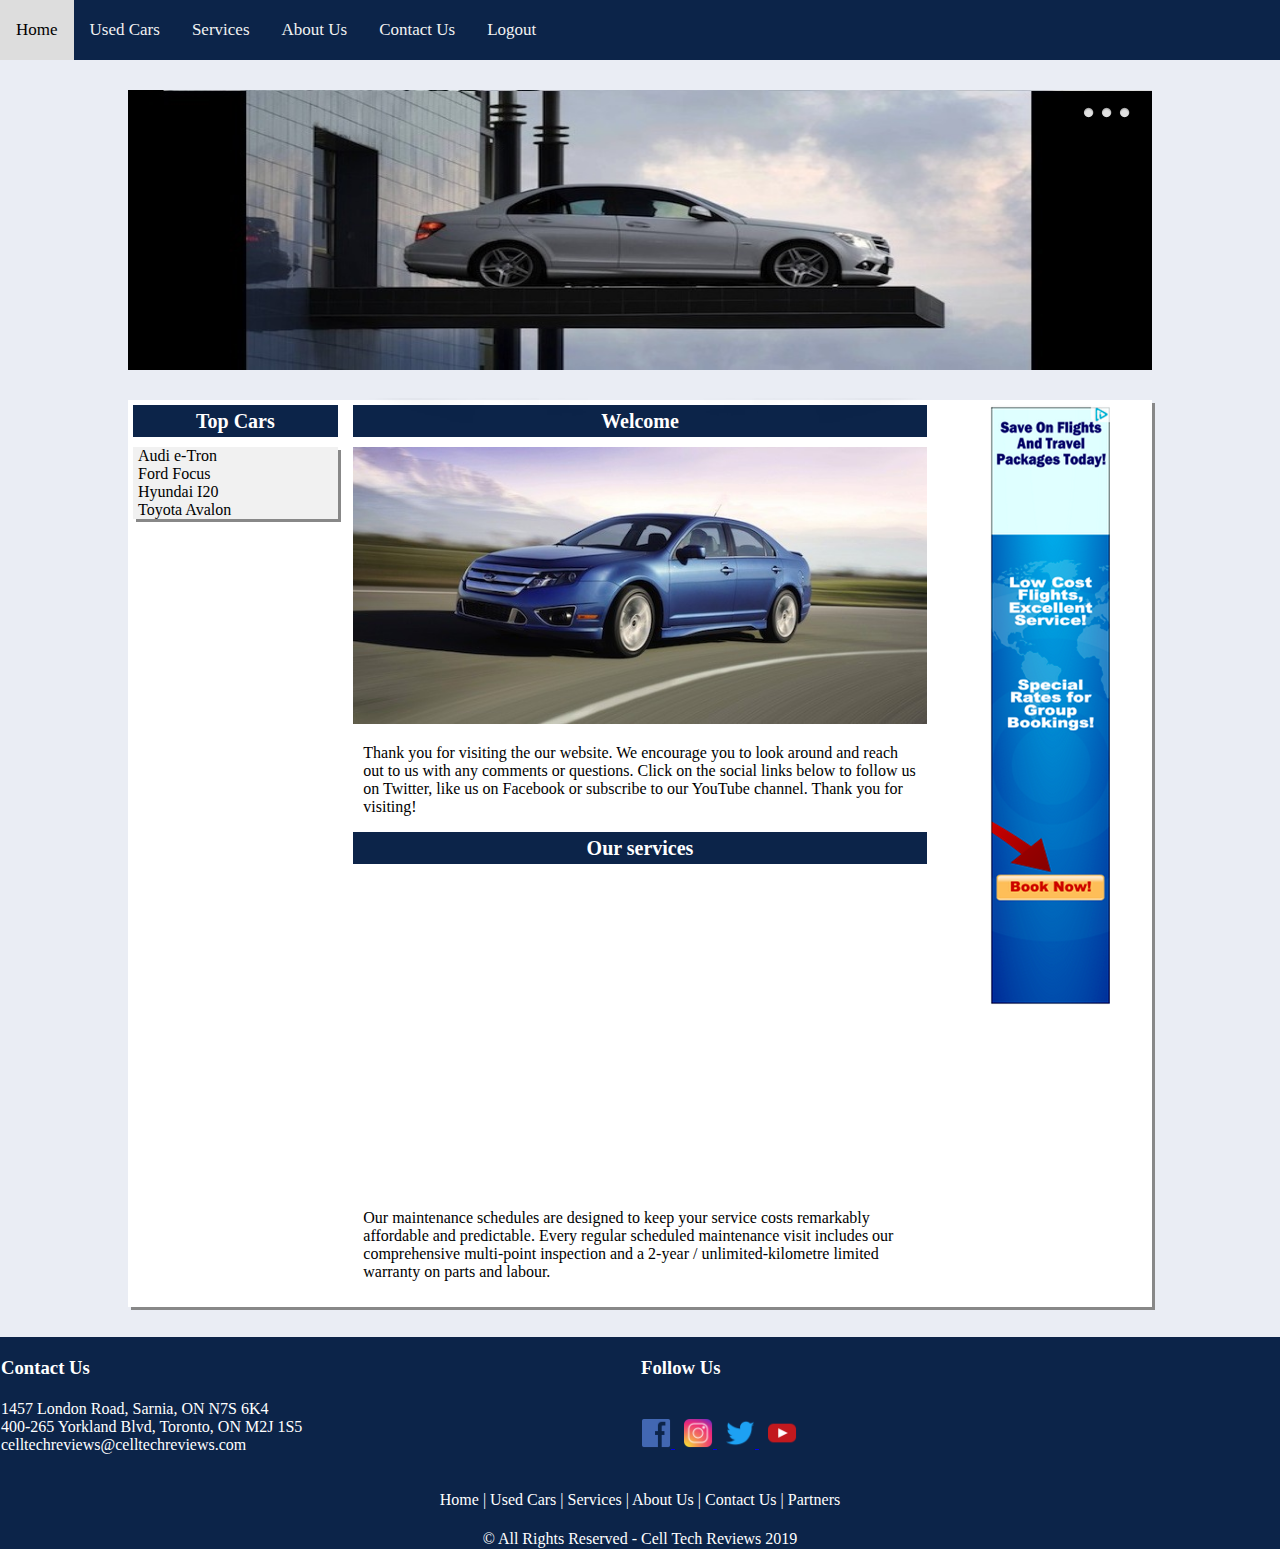
==== commit 8a09db15: "Master Page Nav Bar" ====
--- a/index.html
+++ b/index.html
@@ -3,191 +3,155 @@
 <html lang="en">
 
 <head>
-	<link href="siteicon.png" rel="icon">
-	<link rel="stylesheet" type="text/css" href="css/styles.css">
-	<link rel="stylesheet" type="text/css" href="css/fontawesome/css/all.min.css">
-	<link rel="stylesheet" type="text/css" href="css/	wowslider_style.css" />
-	<script src="scripts/jquery-3.3.1.min.js"></script>
-	<script src="scripts/scripts.js"></script>
-	<script src="scripts/wowslider.js"></script>
-	<script src="scripts/wowslider_script.js"></script>
+    <link href="siteicon.png" rel="icon">
+    <link rel="stylesheet" type="text/css" href="css/styles.css">
+    <link rel="stylesheet" type="text/css" href="css/fontawesome/css/all.min.css">
+    <link rel="stylesheet" type="text/css" href="css/	wowslider_style.css" />
+    <script src="scripts/jquery-3.3.1.min.js"></script>
+    <script src="scripts/scripts.js"></script>
+    <script src="scripts/wowslider.js"></script>
+    <script src="scripts/wowslider_script.js"></script>
 
-	<title>CellTechReviews.com</title>
-	<meta charset="utf-8">
-	<meta name="viewport" content="width=device-width, initial-scale=1">
+    <title>CellTechReviews.com</title>
+    <meta charset="utf-8">
+    <meta name="viewport" content="width=device-width, initial-scale=1">
 
 </head>
 
 <body>
-	<header>
-		<div id="navbar">
-			<div id="page_logo" class="shadow">
-				<span> <img class="img_page_logo" src="images/LogoTransparent.png" alt="" title="" /> </span>
-			</div>
+    <header>
+        <div id="navbar">
+            <div class="topnav" id="mainNav">
+                <a href="#home" id="home" class="home main">Home</a>
+                <a href="#usedcars" id="usedcars" class="usedcars">Used Cars</a>
+                <!-- <div class="dropdown">
+                <button class="dropbtn">Services 
+					  <i class="fa fa-caret-down"></i>
+					</button>
+                <div class="dropdown-content">
+                    <a href="#">Link 1</a>
+                    <a href="#">Link 2</a>
+                    <a href="#">Link 3</a>
+                </div>
+            </div> -->
+                <a href="#services" id="services" class="services">Services</a>
+                <a href="#aboutus" id="aboutus" class="aboutus">About Us</a>
+                <a href="#contactus" id="contactus" class="contactus">Contact Us</a>
+                <a href="#logout" id="logout" class="logout">Logout</a>
+                <!--<i class="icon fa fa-bars" onclick="myFunction()"></i>-->
+                <a href="#" class="icon" onclick="mobileDropDown()">
+                    <i class="fa fa-bars"></i>
+                </a>
+            </div>
+        </div>
+        <div id="mobile_nav_bar">
+            <div class="dropdown">
+                <button onclick="navButton()" class="dropbtn fa fa-bars"></button>
 
-			<nav id="headerNav">
-				<ul>
-					<li class="home shadow">
-						<span>
-							<a href="#">
-								Home
-							</a>
-						</span>
-					</li>
-					<li class="smartphones shadow">
-						<span>
-							<a href="#">
-								Used Cars
-							</a>
-						</span>
-					</li>
-					<li class="faqs shadow">
-						<span>
-							<a href="#">
-								Services
-							</a>
-						</span>
-					</li>
-					<li class="aboutus shadow">
-						<span>
-							<a href="#">
-								About Us
-							</a>
-						</span>
-					</li>
-					<li class="contactus shadow">
-						<span>
-							<a href="#">
-								Contact Us
-							</a>
-						</span>
-					</li>
+                <div id="myDropdown" class="dropdown-content">
+                    <a href="#home" id="home" class="home main">Home</a>
+                    <a href="#usedcars" id="usedcars" class="usedcars">Used Cars</a>
+                    <a href="#services" id="services" class="services">Services</a>
+                    <a href="#aboutus" id="aboutus" class="aboutus">About Us</a>
+                    <a href="#contactus" id="contactus" class="contactus">Contact Us</a>
+                    <a href="#logout" id="logout" class="logout">Logout</a>
+                </div>
+            </div>
+    </header>
 
+    <div>
 
-				</ul>
+        <!-- <div class="div_space"> </div> -->
 
-			</nav>
+        <div id="wowslider-container">
+            <div class="ws_images">
+                <ul>
+                    <li>
+                        <a href="#"><img class="sliderimg" src="images/cars/slide/car2.jpg" alt="" id="wows_1" /></a>
+                    </li>
+                    <li>
+                        <a href="#"><img class="sliderimg" src="images/cars/slide/car3.jpg" alt="" id="wows_2" /></a>
+                    </li>
+                    <li>
+                        <a href="#"><img class="sliderimg" src="images/cars/slide/car6.jpg" alt="" id="wows_5" /></a>
+                    </li>
+                </ul>
+            </div>
+            <div class="ws_bullets">
+                <div>
+                    <a href="#">
+                        <!-- <img src="tooltips/slide1new.jpg" alt="" /> -->
+                        1</a>
+                    <a href="#">
+                        <!-- <img src="tooltips/slide2new.jpg"
+								alt="" /> -->
+                        2</a>
+                    <a href="#">
+                        <!-- <img src="tooltips/slide3new.jpg" alt="" /> -->
+                        3</a>
 
-			<div id="search_box" class="shadow">
-				<div id="search_box_content">
-					<form id="form_submit" onsubmit="searchForm()">
-						<span id="srch_box"> Search: <input id="search_tb" type="text" name="search">
-							<a href="#"> <img class="search_box_img_search" alt="Search" src="images/icon_search.png"
-									title="" />
-							</a>
-						</span>
-					</form>
-				</div>
-			</div>
-		</div>
+                </div>
+            </div>
+            <a href="#" class="ws_frame"></a>
+            <div class="ws_shadow"></div>
+        </div>
 
-		<div id="mobile_nav_bar">
-			<div class="dropdown">
-				<button onclick="navButton()" class="dropbtn fa fa-bars"></button>
-				<div id="myDropdown" class="dropdown-content">
-					<a class="home" href="#">Home</a>
-					<a class="smartphones" href="#">Used Cars</a>
-					<a class="faqs" href="#">Services</a>
-					<a class="aboutus" href="#">About Us</a>
-					<a class="contactus" href="#">Contact Us</a>
+    </div>
 
-				</div>
-			</div>
-		</div>
-	</header>
+    <div id="page_container">
+        <main>
+            <div id="inner_container" class="shadow">
+                <!-- page content placed here-->
+            </div>
+        </main>
+    </div>
 
-	<div>
+    <footer class="footer">
 
-		<div class="div_space"> </div>
+        <table id="tb_footer">
+            <tr>
+                <td>
+                    <h3>Contact Us</h3>
+                </td>
+                <td>
+                    <h3>Follow Us</h3>
+                </td>
+            </tr>
+            <tr>
+                <td>
+                    <ul>
+                        <li><a class="white-text" href="#">1457 London Road, Sarnia, ON N7S 6K4</a></li>
+                        <li><a class="white-text" href="#">400-265 Yorkland Blvd, Toronto, ON M2J
+								1S5</a></li>
+                        <li><a class="white-text" href="mailto:celltechreviews@celltechreviews.com">celltechreviews@celltechreviews.com</a>
+                        </li>
+                    </ul>
+                </td>
+                <td>
+                    <a href="#"> <img class="img_social" src="images/icon_fb.png" alt="" title="" /> </a>
+                    &nbsp;
+                    <a href="#"> <img class="img_social" src="images/icon_insta.png" alt="" title="" /> </a>
+                    &nbsp;
+                    <a href="#"> <img class="img_social" src="images/icon_twitter.png" alt="" title="" /> </a>
+                    &nbsp;
+                    <a href="#"> <img class="img_social" src="images/icon_youtube.png" alt="" title="" /> </a>
+                </td>
+            </tr>
+            <tr>
+                <td colspan="2">
+                    <a href="#" class="home">Home </a> | <a href="#" class="usedcars"> Used Cars </a> | <a href="#" class="services"> Services </a> | <a href="#" class="aboutus"> About Us </a> |
+                    <a href="#" class="contactus"> Contact Us </a> | <a href="#" class="partners"> Partners </a>
 
-		<div id="wowslider-container">
-			<div class="ws_images">
-				<ul>
-					<li><a href="#"><img class="sliderimg" src="images/cars/slide/car2.jpg" alt="" id="wows_1" /></a>
-					</li>
-					<li><a href="#"><img class="sliderimg" src="images/cars/slide/car3.jpg" alt="" id="wows_2" /></a>
-					</li>
-					<li><a href="#"><img class="sliderimg" src="images/cars/slide/car6.jpg" alt="" id="wows_5" /></a>
-					</li>
-				</ul>
-			</div>
-			<div class="ws_bullets">
-				<div>
-					<a href="#">
-						<!-- <img src="tooltips/slide1new.jpg" alt="" /> -->
-						1</a>
-					<a href="#">
-						<!-- <img src="tooltips/slide2new.jpg"
-								alt="" /> -->
-						2</a>
-					<a href="#">
-						<!-- <img src="tooltips/slide3new.jpg" alt="" /> -->
-						3</a>
+                </td>
+            </tr>
+            <tr>
+                <td colspan="2">
+                    &copy; All Rights Reserved - Cell Tech Reviews 2019
+                </td>
+            </tr>
+        </table>
 
-				</div>
-			</div>
-			<a href="#" class="ws_frame"></a>
-			<div class="ws_shadow"></div>
-		</div>
-
-	</div>
-
-	<div id="page_container">
-		<main>
-			<div id="inner_container" class="shadow">
-				<!-- page content placed here-->
-			</div>
-		</main>
-	</div>
-
-	<footer class="footer">
-
-		<table id="tb_footer">
-			<tr>
-				<td>
-					<h3>Contact Us</h3>
-				</td>
-				<td>
-					<h3>Follow Us</h3>
-				</td>
-			</tr>
-			<tr>
-				<td>
-					<ul>
-						<li><a class="white-text" href="#">1457 London Road, Sarnia, ON N7S 6K4</a></li>
-						<li><a class="white-text" href="#">400-265 Yorkland Blvd, Toronto, ON M2J
-								1S5</a></li>
-						<li><a class="white-text"
-								href="mailto:celltechreviews@celltechreviews.com">celltechreviews@celltechreviews.com</a>
-						</li>
-					</ul>
-				</td>
-				<td>
-					<a href="#"> <img class="img_social" src="images/icon_fb.png" alt="" title="" /> </a>
-					&nbsp;
-					<a href="#"> <img class="img_social" src="images/icon_insta.png" alt="" title="" /> </a>
-					&nbsp;
-					<a href="#"> <img class="img_social" src="images/icon_twitter.png" alt="" title="" /> </a>
-					&nbsp;
-					<a href="#"> <img class="img_social" src="images/icon_youtube.png" alt="" title="" /> </a>
-				</td>
-			</tr>
-			<tr>
-				<td colspan="2">
-					<a href="#" class="home">Home </a> | <a href="#" class="smartphones"> Smartphones </a> | <a href="#"
-						class="aboutus"> About Us </a> |
-					<a href="#" class="contactus"> Contact Us </a> | <a href="#" class="faqs"> FAQs </a> | <a href="#"
-						class="partners"> Partners </a>
-				</td>
-			</tr>
-			<tr>
-				<td colspan="2">
-					&copy; All Rights Reserved - Cell Tech Reviews 2019
-				</td>
-			</tr>
-		</table>
-
-	</footer>
+    </footer>
 
 
 
--- a/css/styles.css
+++ b/css/styles.css
@@ -1,2205 +1,1958 @@
-/* This website template was created by: Deivid Mafra, Sherwayne Palmer, Diego Perez, Yash Deepak 05/03/2019 */
-/***********************************************************************************************
+    /* This website template was created by: Deivid Mafra, Sherwayne Palmer, Diego Perez, Yash Deepak 05/03/2019 */
+    /***********************************************************************************************
 *************************************Master Header Navigation***************************************
 ***********************************************************************************************/
-
-#navbar {
-	display: block;
-}
-
-#headerNav {
-	display: none;
-}
-
-#search_box {
-	display: none;
-}
-
-.img_page_logo {
-	margin-right: auto;
-	height: 100%;
-}
-
-#page_logo {
-	float: left;
-	height: 60px;
-	text-align: center;
-	background-color: #80b3ff;
-}
-
-#mobile_nav_bar {
-	display: block;
-}
-
-/* styles for mobile view layout */
-
-/**************************************start of menu button***************************************/
-.dropbtn {
-	background-color: #80b3ff;
-	min-width: 3em;
-	min-height: 2.5em;
-	color: white;
-	padding: .5em;
-	font-size: 1.5em;
-	border: none;
-}
-
-.dropdown {
-
-	float: right;
-	position: relative;
-	display: block;
-}
-
-.dropdown-content {
-	display: none;
-	right: 0;
-	position: absolute;
-	background-color: #80B3FF;
-	min-width: 23em;
-	overflow: auto;
-	font-weight: bold;
-}
-
-.dropdown-content a {
-	color: black;
-	padding: 1em 1em;
-	text-decoration: none;
-	display: block;
-	text-align: center;
-}
-
-.show {
-	display: block;
-}
-
-/**************************************end of menu button*****************************************/
-
-
-body {
-	margin: 0;
-	background-color: #EAEDF4;
-	/*#1f1f2e;/*#ffaa00*/
-	font-family: calibri;
-}
-
-
-#banner_tb {
-	height: 100%;
-	width: 100%;
-	margin: 0;
-	padding: 0;
-	border: 0;
-}
-
-#banner_tb td {
-	vertical-align: middle;
-	text-align: center;
-}
-
-#wowslider-container {
-	display: none;
-}
-
-.div_space {
-	height: 65px;
-	margin-top: 25;
-	background-color: #80B3FF;
-}
-
-#page_container {
-	margin-top: 30px;
-	margin-bottom: 30px;
-}
-
-.sliderimg {
-	width: 100px;
-	height: 280px;
-}
-
-.page_header {
-	width: 100%;
-	min-height: 50px;
-	color: #FFFFFF;
-	background-color: #80B3FF;
-}
-
-.page_header td {
-	vertical-align: middle;
-	text-align: center;
-	font-size: 30px;
-	font-weight: 600;
-}
-
-/***********************************************************************************************
+    
+    #navbar {
+        display: block;
+    }
+    
+    #headerNav {
+        display: none;
+    }
+    
+    #search_box {
+        display: none;
+    }
+    
+    .img_page_logo {
+        margin-right: auto;
+        height: 100%;
+    }
+    
+    #page_logo {
+        float: left;
+        height: 60px;
+        text-align: center;
+        background-color: #0C2449;
+    }
+    
+    #mobile_nav_bar {
+        display: block;
+    }
+    /* TopNav menu*/
+    
+    .topnav {
+        overflow: hidden;
+        background-color: #0C2449;
+        /* background-color: #333; */
+        margin-bottom: 30px;
+        display: none;
+    }
+    
+    .topnav a {
+        float: left;
+        display: block;
+        color: #f2f2f2;
+        text-align: center;
+        padding: 20px 16px;
+        text-decoration: none;
+        font-size: 17px;
+    }
+    /*.topnav a:first-child {
+	padding: 0px;
+	margin-right: 5px;
+}*/
+    
+    .topnav a:hover {
+        background-color: #ddd;
+        color: black;
+    }
+    
+    .topnav a.active {
+        background-color: #4CAF50;
+        color: white;
+    }
+    
+    .topnav a:not(:first-child) {
+        display: none;
+    }
+    
+    .topnav a.icon {
+        float: right;
+        display: block;
+    }
+    
+    .topnav.responsive {
+        position: relative;
+    }
+    
+    .topnav.responsive .icon {
+        position: absolute;
+        right: 0;
+        top: 0;
+    }
+    
+    .topnav.responsive a {
+        float: none;
+        display: block;
+        text-align: left;
+    }
+    /* styles for mobile view layout */
+    /**************************************start of menu button***************************************/
+    
+    .dropbtn {
+        background-color: #0C2449;
+        min-width: 3em;
+        min-height: 2.5em;
+        color: white;
+        padding: .5em;
+        font-size: 1.5em;
+        border: none;
+    }
+    
+    .dropdown {
+        /* float: right; */
+        position: relative;
+        display: block;
+        background-color: #0C2449;
+    }
+    
+    .dropdown-content {
+        display: none;
+        right: 0;
+        position: absolute;
+        background-color: #0C2449;
+        min-width: 23em;
+        overflow: auto;
+        font-weight: bold;
+    }
+    
+    .dropdown-content a {
+        color: white;
+        padding: 1em 1em;
+        text-decoration: none;
+        display: block;
+        text-align: center;
+    }
+    
+    .show {
+        display: block;
+    }
+    /**************************************end of menu button*****************************************/
+    
+    body {
+        margin: 0;
+        background-color: #EAEDF4;
+        /*#0C2449;/*#ffaa00*/
+        font-family: calibri;
+    }
+    
+    #banner_tb {
+        height: 100%;
+        width: 100%;
+        margin: 0;
+        padding: 0;
+        border: 0;
+    }
+    
+    #banner_tb td {
+        vertical-align: middle;
+        text-align: center;
+    }
+    
+    #wowslider-container {
+        display: none;
+    }
+    
+    .div_space {
+        height: 65px;
+        margin-top: 25;
+        background-color: #0C2449;
+    }
+    
+    #page_container {
+        margin-top: 30px;
+        margin-bottom: 30px;
+    }
+    
+    .sliderimg {
+        width: 100px;
+        height: 280px;
+    }
+    
+    .page_header {
+        width: 100%;
+        min-height: 50px;
+        color: #FFFFFF;
+        background-color: #0C2449;
+    }
+    
+    .page_header td {
+        vertical-align: middle;
+        text-align: center;
+        font-size: 30px;
+        font-weight: 600;
+    }
+    /***********************************************************************************************
 *************************************Master Page Main Container***************************************
 ***********************************************************************************************/
-main {
-	width: 95%;
-	margin-left: auto;
-	margin-right: auto;
-}
-
-.home_page_sub_left_header {
-	width: 100%;
-	color: #FFFFFF;
-	background-color: #80B3FF;
-	margin-bottom: 10px;
-}
-
-.home_page_sub_left_header td {
-	vertical-align: middle;
-	text-align: center;
-	height: 30px;
-	font-size: 20px;
-	font-weight: 600;
-}
-
-.home_page_sub_middle_header {
-	width: 100%;
-	color: #FFFFFF;
-	background-color: #80B3FF;
-	margin-bottom: 10px;
-}
-
-.home_page_sub_middle_header td {
-	vertical-align: middle;
-	text-align: center;
-	height: 30px;
-	font-size: 20px;
-	font-weight: 600;
-}
-
-.adj_cont {
-	padding-left: 10px;
-	padding-right: 10px;
-}
-
-#inner_container {
-	background-color: #FFFFFF;
-	overflow: hidden;
-	padding-top: 5px;
-}
-
-#middle_inner_container {
-	margin: 0 auto;
-	width: 98%;
-	height: 100%;
-	padding-left: 5px;
-	padding-right: 5px;
-	float: right;
-}
-
-.img_home_middle {
-	width: 100%;
-}
-
-#left_inner_container {
-	float: left;
-	width: 28%;
-	min-height: 800px;
-	padding-left: 5px;
-	padding-right: 5px;
-	display: none;
-
-}
-
-
-#right_inner_container {
-	float: right;
-	width: 20%;
-	min-height: 800px;
-	text-align: center;
-	display: none;
-}
-
-.top_phones_vertical-menu ul {
-	list-style-type: none;
-	margin: 0;
-	padding: 0;
-	width: 100%;
-	background-color: #f1f1f1;
-}
-
-.top_phones_vertical-menu a {
-	display: block;
-	color: #000;
-	text-decoration: none;
-	/* font-size: 100%; */
-}
-
-.top_phones_vertical-menu li a:hover {
-	background-color: #D50000;
-	color: white;
-	height: 20px;
-	padding-left: 5px;
-}
-
-.top_phones_vertical-menu li {
-	padding-left: 5px;
-}
-
-.shadow {
-	box-shadow: 3px 3px #888888;
-}
-
-table {
-	width: 100%;
-}
-
-.video {
-	width: 97%;
-}
-
-/***********************************************************************************************
+    
+    main {
+        width: 95%;
+        margin-left: auto;
+        margin-right: auto;
+    }
+    
+    .home_page_sub_left_header {
+        width: 100%;
+        color: #FFFFFF;
+        background-color: #0C2449;
+        margin-bottom: 10px;
+    }
+    
+    .home_page_sub_left_header td {
+        vertical-align: middle;
+        text-align: center;
+        height: 30px;
+        font-size: 20px;
+        font-weight: 600;
+    }
+    
+    .home_page_sub_middle_header {
+        width: 100%;
+        color: #FFFFFF;
+        background-color: #0C2449;
+        margin-bottom: 10px;
+    }
+    
+    .home_page_sub_middle_header td {
+        vertical-align: middle;
+        text-align: center;
+        height: 30px;
+        font-size: 20px;
+        font-weight: 600;
+    }
+    
+    .adj_cont {
+        padding-left: 10px;
+        padding-right: 10px;
+    }
+    
+    #inner_container {
+        background-color: #FFFFFF;
+        overflow: hidden;
+        padding-top: 5px;
+    }
+    
+    #middle_inner_container {
+        margin: 0 auto;
+        width: 98%;
+        height: 100%;
+        padding-left: 5px;
+        padding-right: 5px;
+        float: right;
+    }
+    
+    .img_home_middle {
+        width: 100%;
+    }
+    
+    #left_inner_container {
+        float: left;
+        width: 28%;
+        min-height: 800px;
+        padding-left: 5px;
+        padding-right: 5px;
+        display: none;
+    }
+    
+    #right_inner_container {
+        float: right;
+        width: 20%;
+        min-height: 800px;
+        text-align: center;
+        display: none;
+    }
+    
+    .top_phones_vertical-menu ul {
+        list-style-type: none;
+        margin: 0;
+        padding: 0;
+        width: 100%;
+        background-color: #f1f1f1;
+    }
+    
+    .top_phones_vertical-menu a {
+        display: block;
+        color: #000;
+        text-decoration: none;
+        /* font-size: 100%; */
+    }
+    
+    .top_phones_vertical-menu li a:hover {
+        background-color: #D50000;
+        color: white;
+        height: 20px;
+        padding-left: 5px;
+    }
+    
+    .top_phones_vertical-menu li {
+        padding-left: 5px;
+    }
+    
+    .shadow {
+        box-shadow: 3px 3px #888888;
+    }
+    
+    table {
+        width: 100%;
+    }
+    
+    .video {
+        width: 97%;
+    }
+    /***********************************************************************************************
 *************************************Master Page Footer***************************************
 ***********************************************************************************************/
-
-#tb_footer td {
-	width: 33.3%;
-}
-
-.footer {
-	background-color: #1f1f2e;
-	color: #FFFFFF;
-	height: 100%;
-	width: 100%;
-}
-
-.img_social {
-	height: 30px;
-	width: 30px;
-}
-
-table#tb_footer td>ul>li>a {
-	/*color: hotpink;*/
-	text-decoration: none;
-
-}
-
-table#tb_footer tbody>tr:nth-child(2)>td:nth-child(1)>ul {
-	list-style-type: none;
-	margin-top: 0px;
-	padding-inline-start: 0px;
-}
-
-table#tb_footer tbody>tr:nth-child(2)>td:nth-child(3) {
-	text-align: center;
-	vertical-align: top;
-}
-
-table#tb_footer tbody>tr:nth-child(3)>td {
-	-webkit-column-span: all;
-	column-span: all;
-	text-align: center;
-	vertical-align: bottom;
-	color: #FFFFFF;
-	padding-top: 20px;
-}
-
-table#tb_footer tbody>tr:nth-child(3)>td>a {
-	text-decoration: none;
-	color: #FFFFFF;
-}
-
-table#tb_footer tbody>tr:nth-child(4)>td {
-	-webkit-column-span: all;
-	column-span: all;
-	text-align: center;
-	vertical-align: bottom;
-	padding-top: 20px;
-}
-
-
-/***********************************************************************************************
+    
+    #tb_footer td {
+        width: 33.3%;
+    }
+    
+    .footer {
+        background-color: #0C2449;
+        color: #FFFFFF;
+        height: 100%;
+        width: 100%;
+    }
+    
+    .img_social {
+        height: 30px;
+        width: 30px;
+    }
+    
+    table#tb_footer td>ul>li>a {
+        /*color: hotpink;*/
+        text-decoration: none;
+    }
+    
+    table#tb_footer tbody>tr:nth-child(2)>td:nth-child(1)>ul {
+        list-style-type: none;
+        margin-top: 0px;
+        padding-inline-start: 0px;
+    }
+    
+    table#tb_footer tbody>tr:nth-child(2)>td:nth-child(3) {
+        text-align: center;
+        vertical-align: top;
+    }
+    
+    table#tb_footer tbody>tr:nth-child(3)>td {
+        -webkit-column-span: all;
+        column-span: all;
+        text-align: center;
+        vertical-align: bottom;
+        color: #FFFFFF;
+        padding-top: 20px;
+    }
+    
+    table#tb_footer tbody>tr:nth-child(3)>td>a {
+        text-decoration: none;
+        color: #FFFFFF;
+    }
+    
+    table#tb_footer tbody>tr:nth-child(4)>td {
+        -webkit-column-span: all;
+        column-span: all;
+        text-align: center;
+        vertical-align: bottom;
+        padding-top: 20px;
+    }
+    /***********************************************************************************************
 *************************************SmartPhones Page Container*********************************
 ***********************************************************************************************/
-
-
-table#smartphones_tb td.smartphones_tb_data {
-	text-align: center;
-}
-
-table#smartphones_tb td.smartphones_tb_heading {
-	text-align: center;
-	font-weight: 600;
-}
-
-.smrt_img_size {
-	width: 150px;
-	height: 150px;
-}
-
-
-
-/***********************************************************************************************
+    
+    table#smartphones_tb td.smartphones_tb_data {
+        text-align: center;
+    }
+    
+    table#smartphones_tb td.smartphones_tb_heading {
+        text-align: center;
+        font-weight: 600;
+    }
+    
+    .smrt_img_size {
+        width: 150px;
+        height: 150px;
+    }
+    /***********************************************************************************************
 *************************************About Us***************************************
 ***********************************************************************************************/
-#aboutus_main {
-	padding-left: 30px;
-	padding-right: 30px;
-}
-
-
-/***********************************************************************************************
+    
+    #aboutus_main {
+        padding-left: 30px;
+        padding-right: 30px;
+    }
+    /***********************************************************************************************
 *************************************Contact Us***************************************
 ***********************************************************************************************/
-input {
-	width: 100%;
-}
-
-#contactUsMiddle {
-	margin: 0 auto;
-	width: 60%;
-	height: 100%;
-	padding-bottom: 1em;
-}
-
-#contactUsLeft {
-	float: left;
-	width: 20%;
-	min-height: 100px;
-	padding-left: 5px;
-	padding-right: 5px;
-}
-
-#contactUsRight {
-	float: right;
-	width: 20%;
-	min-height: 100px;
-	padding-left: 5px;
-	padding-right: 5px;
-}
-
-
-#form-div {
-	width: 80%;
-	background-color: rgba(72, 72, 72, 0.4);
-	padding-left: 35px;
-	padding-right: 35px;
-	padding-top: 35px;
-	padding-bottom: 50px;
-	margin-top: 30px;
-	border-radius: 7px;
-}
-
-#contactus_main {
-	width: 60%;
-}
-
-
-
-#contactus_form textarea {
-	width: 100%;
-	height: 150px;
-	line-height: 150%;
-	resize: horizontal;
-}
-
-#contactHeading {
-	text-align: center;
-}
-
-.button-blue {
-	font-family: calibri;
-	float: left;
-	/* width: 20%; */
-	border: #fbfbfb solid .5em;
-	cursor: pointer;
-	background-color: #3498db;
-	color: white;
-	font-size: 12px;
-	padding-top: 2px;
-	padding-bottom: 2px;
-	transition: all 0.3s;
-	margin-top: 5px;
-	font-weight: 700;
-}
-
-
-/***********************************************************************************************
+    
+    input {
+        width: 100%;
+    }
+    
+    #contactUsMiddle {
+        margin: 0 auto;
+        width: 60%;
+        height: 100%;
+        padding-bottom: 1em;
+    }
+    
+    #contactUsLeft {
+        float: left;
+        width: 20%;
+        min-height: 100px;
+        padding-left: 5px;
+        padding-right: 5px;
+    }
+    
+    #contactUsRight {
+        float: right;
+        width: 20%;
+        min-height: 100px;
+        padding-left: 5px;
+        padding-right: 5px;
+    }
+    
+    #form-div {
+        width: 80%;
+        background-color: rgba(72, 72, 72, 0.4);
+        padding-left: 35px;
+        padding-right: 35px;
+        padding-top: 35px;
+        padding-bottom: 50px;
+        margin-top: 30px;
+        border-radius: 7px;
+    }
+    
+    #contactus_main {
+        width: 60%;
+    }
+    
+    #contactus_form textarea {
+        width: 100%;
+        height: 150px;
+        line-height: 150%;
+        resize: horizontal;
+    }
+    
+    #contactHeading {
+        text-align: center;
+    }
+    
+    .button-blue {
+        font-family: calibri;
+        float: left;
+        /* width: 20%; */
+        border: #fbfbfb solid .5em;
+        cursor: pointer;
+        background-color: #3498db;
+        color: white;
+        font-size: 12px;
+        padding-top: 2px;
+        padding-bottom: 2px;
+        transition: all 0.3s;
+        margin-top: 5px;
+        font-weight: 700;
+    }
+    /***********************************************************************************************
 *************************************FAQs Page Container***************************************
 ***********************************************************************************************/
-
-table#faqTB {
-	margin-top: 20px;
-	text-align: left;
-}
-
-table#faqTB tr:nth-child(odd) {
-	background: #f1f5fa;
-	padding-left: 20px;
-}
-
-table#faqTB tbody>tr:nth-child(1)>td:nth-child(1) {
-	width: 50px;
-
-}
-
-table#faqTB.faqansrow tbody>tr:nth-child(2) {
-	height: 50px;
-	padding-left: 20px;
-}
-
-#faqTB tr.faqansrow td:not(:first-of-type) {
-	border-collapse: collapse;
-	border-bottom: 2px solid red;
-	padding-left: 20px;
-	height: 20px;
-	font-size: 15px;
-}
-
-#faqTB tr.faqqstrow td {
-	max-width: 80%;
-	height: 60px;
-	padding-left: 10px;
-	font-size: 15px;
-}
-
-.img_faq_cascade {
-	height: 30%;
-	width: 60%;
-	text-align: center;
-	text-align: middle;
-}
-
-/**************************************************************************************
+    
+    table#faqTB {
+        margin-top: 20px;
+        text-align: left;
+    }
+    
+    table#faqTB tr:nth-child(odd) {
+        background: #f1f5fa;
+        padding-left: 20px;
+    }
+    
+    table#faqTB tbody>tr:nth-child(1)>td:nth-child(1) {
+        width: 50px;
+    }
+    
+    table#faqTB.faqansrow tbody>tr:nth-child(2) {
+        height: 50px;
+        padding-left: 20px;
+    }
+    
+    #faqTB tr.faqansrow td:not(:first-of-type) {
+        border-collapse: collapse;
+        border-bottom: 2px solid red;
+        padding-left: 20px;
+        height: 20px;
+        font-size: 15px;
+    }
+    
+    #faqTB tr.faqqstrow td {
+        max-width: 80%;
+        height: 60px;
+        padding-left: 10px;
+        font-size: 15px;
+    }
+    
+    .img_faq_cascade {
+        height: 30%;
+        width: 60%;
+        text-align: center;
+        text-align: middle;
+    }
+    /**************************************************************************************
 *************************************REVIEW STYLES*************************************
 ***************************************************************************************/
-article p {
-	padding: 10px;
-}
-
-/* Style for the author review stryle */
-.photo_style_author {
-	width: 100%;
-	border-radius: 100%;
-	max-width: 75px;
-	margin: 5px 0;
-}
-
-
-.left {
-	float: left;
-	margin: 0 auto;
-	width: 80%;
-}
-
-.right {
-	float: right;
-	margin: 0 auto;
-	width: 20%;
-}
-
-.text-center {
-	text-align: center;
-}
-
-.center {
-	align-items: center
-}
-
-.no-margin {
-	margin: 0 0;
-}
-
-.block {
-	display: block;
-}
-
-.collapsible {
-	background-color: #777;
-	color: white;
-	cursor: pointer;
-	padding: 18px;
-	width: 100%;
-	border: none;
-	text-align: left;
-	outline: none;
-	font-size: 15px;
-}
-
-/* .active, .collapsible:hover {
+    
+    article p {
+        padding: 10px;
+    }
+    /* Style for the author review stryle */
+    
+    .photo_style_author {
+        width: 100%;
+        border-radius: 100%;
+        max-width: 75px;
+        margin: 5px 0;
+    }
+    
+    .left {
+        float: left;
+        margin: 0 auto;
+        width: 80%;
+    }
+    
+    .right {
+        float: right;
+        margin: 0 auto;
+        width: 20%;
+    }
+    
+    .text-center {
+        text-align: center;
+    }
+    
+    .center {
+        align-items: center
+    }
+    
+    .no-margin {
+        margin: 0 0;
+    }
+    
+    .block {
+        display: block;
+    }
+    
+    .collapsible {
+        background-color: #777;
+        color: white;
+        cursor: pointer;
+        padding: 18px;
+        width: 100%;
+        border: none;
+        text-align: left;
+        outline: none;
+        font-size: 15px;
+    }
+    /* .active, .collapsible:hover {
   background-color: #555;
 } */
-
-.content_colla {
-	padding: 0 18px;
-	display: none;
-	overflow: hidden;
-	background-color: #f1f1f1;
-}
-
-.divider {
-	height: 1px;
-	overflow: hidden;
-	background-color: #e0e0e0;
-}
-
-/************************************************************************************************
+    
+    .content_colla {
+        padding: 0 18px;
+        display: none;
+        overflow: hidden;
+        background-color: #f1f1f1;
+    }
+    
+    .divider {
+        height: 1px;
+        overflow: hidden;
+        background-color: #e0e0e0;
+    }
+    /************************************************************************************************
 ***************************************PARTNERS PAGE*********************************************
 *************************************************************************************************/
-.left_pa {
-	float: left;
-	margin: 0 auto;
-	width: 33%;
-}
-
-.left_pa img {
-	width: 100%;
-}
-
-.right_pa {
-	float: right;
-	margin: 0 auto;
-	width: 33%;
-}
-
-.right_pa img {
-	width: 100%;
-}
-
-.center_pa {
-	margin: 0 auto;
-	width: 33%;
-}
-
-.center_pa img {
-	width: 100%;
-}
-
-.main_container_tittle {
-
-	text-align: center;
-	font-size: 30px;
-	display: flow-root;
-	font-weight: 600;
-	min-height: 50px;
-	vertical-align: middle;
-}
-
-.main_container_tittle p {
-	margin-top: 2px;
-	margin-bottom: 2px;
-}
-
-/* #table_container table, thead, tbody, th, td, tr { 
+    
+    .left_pa {
+        float: left;
+        margin: 0 auto;
+        width: 33%;
+    }
+    
+    .left_pa img {
+        width: 100%;
+    }
+    
+    .right_pa {
+        float: right;
+        margin: 0 auto;
+        width: 33%;
+    }
+    
+    .right_pa img {
+        width: 100%;
+    }
+    
+    .center_pa {
+        margin: 0 auto;
+        width: 33%;
+    }
+    
+    .center_pa img {
+        width: 100%;
+    }
+    
+    .main_container_tittle {
+        text-align: center;
+        font-size: 30px;
+        display: flow-root;
+        font-weight: 600;
+        min-height: 50px;
+        vertical-align: middle;
+    }
+    
+    .main_container_tittle p {
+        margin-top: 2px;
+        margin-bottom: 2px;
+    }
+    /* #table_container table, thead, tbody, th, td, tr { 
 	display: block; 
 } */
-
-
-/* Media query for tablet and larger smartphones */
-
-@media only screen and (min-width: 481px) {
-	/***********************************************************************************************
+    /* Media query for tablet and larger smartphones */
+    
+    @media only screen and (min-width: 481px) {
+        /***********************************************************************************************
 *************************************Master Header Navigation***************************************
 ***********************************************************************************************/
-
-	#navbar {
-		display: block;
-	}
-
-	#mobile_nav_bar {
-		display: none;
-	}
-
-	#page_logo {
-		float: left;
-		width: 20%;
-		height: 60px;
-		text-align: center;
-		background-color: #80b3ff;
-		color: #FFFFFF;
-	}
-
-	.img_page_logo {
-		margin-right: auto;
-		height: 100%;
-
-	}
-
-	#headerNav {
-		display: block;
-		margin-top: -2%;
-		width: 100%;
-	}
-
-	#headerNav ul {
-		list-style: none;
-		width: 100%;
-
-	}
-
-	#headerNav ul li {
-		float: left;
-		text-align: center;
-		height: 60px;
-		width: 17%;
-		background-color: #80b3ff;
-	}
-
-	#headerNav ul li span {
-		line-height: 60px;
-		height: 100%;
-	}
-
-	#headerNav a {
-		text-decoration: none;
-		color: #FFFFFF;
-		font-weight: bold;
-		height: 100%;
-		display: block;
-	}
-
-	.highlight {
-		background-color: #D50000;
-	}
-
-	#search_box {
-		float: left;
-		width: 20%;
-		height: 60px;
-		background-color: #80b3ff;
-		color: #FFFFFF;
-		font-weight: bold;
-		line-height: 40px;
-		display: none;
-	}
-
-	#search_box_content {
-		padding-top: 10px;
-		padding-left: 10px;
-
-	}
-
-	#search_tb {
-		width: 56%;
-	}
-
-	.search_box_img_search {
-		height: 20px;
-		width: 20px;
-	}
-
-
-	body {
-		margin: 0;
-		background-color: #EAEDF4;
-		/*#1f1f2e;/*#ffaa00*/
-		font-family: calibri;
-	}
-
-
-	#banner_tb {
-		height: 100%;
-		width: 100%;
-		margin: 0;
-		padding: 0;
-		border: 0;
-	}
-
-	#banner_tb td {
-		vertical-align: middle;
-		text-align: center;
-	}
-
-	#wowslider-container {
-		display: none;
-	}
-
-	.div_space {
-		height: 65px;
-		margin-top: 25;
-		background-color: #EAEDF4;
-	}
-
-	#page_container {
-		margin-top: 30px;
-		margin-bottom: 30px;
-	}
-
-	.sliderimg {
-		width: 100px;
-		height: 280px;
-	}
-
-	.page_header {
-		width: 100%;
-		min-height: 50px;
-		color: #FFFFFF;
-		background-color: #80B3FF;
-	}
-
-	.page_header td {
-		vertical-align: middle;
-		text-align: center;
-		font-size: 30px;
-		font-weight: 600;
-	}
-
-	/*Style for the title in the review page.*/
-	.main_container_tittle {
-
-		text-align: center;
-		font-size: 30px;
-		display: flow-root;
-		font-weight: 600;
-		min-height: 50px;
-		vertical-align: middle;
-	}
-
-	.main_container_tittle p {
-		margin-top: 2px;
-		margin-bottom: 2px;
-	}
-
-	/***********************************************************************************************
+        .topnav .icon {
+            display: none;
+        }
+        .topnav {
+            display: block;
+        }
+        .topnav a:not(:first-child) {
+            display: block;
+        }
+        .topnav a.icon {
+            float: right;
+            display: none;
+        }
+        #navbar {
+            display: block;
+        }
+        #mobile_nav_bar {
+            display: none;
+        }
+        #page_logo {
+            float: left;
+            width: 20%;
+            height: 60px;
+            text-align: center;
+            background-color: #0C2449;
+            color: #FFFFFF;
+        }
+        .img_page_logo {
+            margin-right: auto;
+            height: 100%;
+        }
+        #headerNav {
+            display: block;
+            margin-top: -2%;
+            width: 100%;
+        }
+        #headerNav ul {
+            list-style: none;
+            width: 100%;
+        }
+        #headerNav ul li {
+            float: left;
+            text-align: center;
+            height: 60px;
+            width: 17%;
+            background-color: #0C2449;
+        }
+        #headerNav ul li span {
+            line-height: 60px;
+            height: 100%;
+        }
+        #headerNav a {
+            text-decoration: none;
+            color: #FFFFFF;
+            font-weight: bold;
+            height: 100%;
+            display: block;
+        }
+        .highlight {
+            background-color: #D50000;
+        }
+        #search_box {
+            float: left;
+            width: 20%;
+            height: 60px;
+            background-color: #0C2449;
+            color: #FFFFFF;
+            font-weight: bold;
+            line-height: 40px;
+            display: none;
+        }
+        #search_box_content {
+            padding-top: 10px;
+            padding-left: 10px;
+        }
+        #search_tb {
+            width: 56%;
+        }
+        .search_box_img_search {
+            height: 20px;
+            width: 20px;
+        }
+        body {
+            margin: 0;
+            background-color: #EAEDF4;
+            /*#0C2449;/*#ffaa00*/
+            font-family: calibri;
+        }
+        #banner_tb {
+            height: 100%;
+            width: 100%;
+            margin: 0;
+            padding: 0;
+            border: 0;
+        }
+        #banner_tb td {
+            vertical-align: middle;
+            text-align: center;
+        }
+        #wowslider-container {
+            display: none;
+        }
+        .div_space {
+            height: 65px;
+            margin-top: 25;
+            background-color: #EAEDF4;
+        }
+        #page_container {
+            margin-top: 30px;
+            margin-bottom: 30px;
+        }
+        .sliderimg {
+            width: 100px;
+            height: 280px;
+        }
+        .page_header {
+            width: 100%;
+            min-height: 50px;
+            color: #FFFFFF;
+            background-color: #0C2449;
+        }
+        .page_header td {
+            vertical-align: middle;
+            text-align: center;
+            font-size: 30px;
+            font-weight: 600;
+        }
+        /*Style for the title in the review page.*/
+        .main_container_tittle {
+            text-align: center;
+            font-size: 30px;
+            display: flow-root;
+            font-weight: 600;
+            min-height: 50px;
+            vertical-align: middle;
+        }
+        .main_container_tittle p {
+            margin-top: 2px;
+            margin-bottom: 2px;
+        }
+        /***********************************************************************************************
 *************************************Master Page Main Container***************************************
 ***********************************************************************************************/
-	main {
-		width: 95%;
-		margin-left: auto;
-		margin-right: auto;
-	}
-
-	.home_page_sub_left_header {
-		width: 100%;
-		color: #FFFFFF;
-		background-color: #80B3FF;
-		margin-bottom: 10px;
-	}
-
-	.home_page_sub_left_header td {
-		vertical-align: middle;
-		text-align: center;
-		height: 30px;
-		font-size: 20px;
-		font-weight: 600;
-	}
-
-	.home_page_sub_middle_header {
-		width: 100%;
-		color: #FFFFFF;
-		background-color: #80B3FF;
-		margin-bottom: 10px;
-	}
-
-	.home_page_sub_middle_header td {
-		vertical-align: middle;
-		text-align: center;
-		height: 30px;
-		font-size: 20px;
-		font-weight: 600;
-	}
-
-	.adj_cont {
-		padding-left: 10px;
-		padding-right: 10px;
-	}
-
-	#inner_container {
-		background-color: #FFFFFF;
-		overflow: hidden;
-		padding-top: 5px;
-	}
-
-	#middle_inner_container {
-		margin: 0 auto;
-		width: 98%;
-		height: 100%;
-		padding-left: 5px;
-		padding-right: 5px;
-		float: right;
-	}
-
-	.img_home_middle {
-		width: 100%;
-	}
-
-	#left_inner_container {
-		float: left;
-		width: 28%;
-		min-height: 800px;
-		padding-left: 5px;
-		padding-right: 5px;
-		display: none;
-
-	}
-
-
-	#right_inner_container {
-		float: right;
-		width: 20%;
-		min-height: 800px;
-		text-align: center;
-		display: none;
-	}
-
-
-	.top_phones_vertical-menu ul {
-		list-style-type: none;
-		margin: 0;
-		padding: 0;
-		width: 100%;
-		background-color: #f1f1f1;
-	}
-
-	.top_phones_vertical-menu a {
-		display: block;
-		color: #000;
-		text-decoration: none;
-		/* font-size: 100%; */
-	}
-
-	.top_phones_vertical-menu li a:hover {
-		background-color: #D50000;
-		color: white;
-		height: 20px;
-		padding-left: 5px;
-	}
-
-	.top_phones_vertical-menu li {
-		padding-left: 5px;
-	}
-
-	.shadow {
-		box-shadow: 3px 3px #888888;
-	}
-
-	table {
-		width: 100%;
-	}
-
-	.video {
-		width: 97%;
-	}
-
-	/***********************************************************************************************
+        main {
+            width: 95%;
+            margin-left: auto;
+            margin-right: auto;
+        }
+        .home_page_sub_left_header {
+            width: 100%;
+            color: #FFFFFF;
+            background-color: #0C2449;
+            margin-bottom: 10px;
+        }
+        .home_page_sub_left_header td {
+            vertical-align: middle;
+            text-align: center;
+            height: 30px;
+            font-size: 20px;
+            font-weight: 600;
+        }
+        .home_page_sub_middle_header {
+            width: 100%;
+            color: #FFFFFF;
+            background-color: #0C2449;
+            margin-bottom: 10px;
+        }
+        .home_page_sub_middle_header td {
+            vertical-align: middle;
+            text-align: center;
+            height: 30px;
+            font-size: 20px;
+            font-weight: 600;
+        }
+        .adj_cont {
+            padding-left: 10px;
+            padding-right: 10px;
+        }
+        #inner_container {
+            background-color: #FFFFFF;
+            overflow: hidden;
+            padding-top: 5px;
+        }
+        #middle_inner_container {
+            margin: 0 auto;
+            width: 98%;
+            height: 100%;
+            padding-left: 5px;
+            padding-right: 5px;
+            float: right;
+        }
+        .img_home_middle {
+            width: 100%;
+        }
+        #left_inner_container {
+            float: left;
+            width: 28%;
+            min-height: 800px;
+            padding-left: 5px;
+            padding-right: 5px;
+            display: none;
+        }
+        #right_inner_container {
+            float: right;
+            width: 20%;
+            min-height: 800px;
+            text-align: center;
+            display: none;
+        }
+        .top_phones_vertical-menu ul {
+            list-style-type: none;
+            margin: 0;
+            padding: 0;
+            width: 100%;
+            background-color: #f1f1f1;
+        }
+        .top_phones_vertical-menu a {
+            display: block;
+            color: #000;
+            text-decoration: none;
+            /* font-size: 100%; */
+        }
+        .top_phones_vertical-menu li a:hover {
+            background-color: #D50000;
+            color: white;
+            height: 20px;
+            padding-left: 5px;
+        }
+        .top_phones_vertical-menu li {
+            padding-left: 5px;
+        }
+        .shadow {
+            box-shadow: 3px 3px #888888;
+        }
+        table {
+            width: 100%;
+        }
+        .video {
+            width: 97%;
+        }
+        /***********************************************************************************************
 *************************************Master Page Footer***************************************
 ***********************************************************************************************/
-
-	#tb_footer td {
-		width: 33.3%;
-	}
-
-	.footer {
-		background-color: #1f1f2e;
-		color: #FFFFFF;
-		height: 100%;
-		width: 100%;
-	}
-
-	.img_social {
-		height: 30px;
-		width: 30px;
-	}
-
-	table#tb_footer td>ul>li>a {
-		/*color: hotpink;*/
-		text-decoration: none;
-	}
-
-	table#tb_footer tbody>tr:nth-child(1) {
-		/*text-align:center;*/
-	}
-
-	table#tb_footer tbody>tr:nth-child(2)>td:nth-child(1)>ul {
-		list-style-type: none;
-		margin-top: 0px;
-		padding-inline-start: 0px;
-	}
-
-	table#tb_footer tbody>tr:nth-child(2)>td:nth-child(3) {
-		text-align: center;
-		vertical-align: top;
-	}
-
-	table#tb_footer tbody>tr:nth-child(3)>td {
-		-webkit-column-span: all;
-		column-span: all;
-		text-align: center;
-		vertical-align: bottom;
-		color: #FFFFFF;
-		padding-top: 20px;
-	}
-
-	table#tb_footer tbody>tr:nth-child(3)>td>a {
-		text-decoration: none;
-		color: #FFFFFF;
-	}
-
-	table#tb_footer tbody>tr:nth-child(4)>td {
-		-webkit-column-span: all;
-		column-span: all;
-		text-align: center;
-		vertical-align: bottom;
-		padding-top: 20px;
-	}
-
-
-	/***********************************************************************************************
+        #tb_footer td {
+            width: 33.3%;
+        }
+        .footer {
+            background-color: #0C2449;
+            color: #FFFFFF;
+            height: 100%;
+            width: 100%;
+        }
+        .img_social {
+            height: 30px;
+            width: 30px;
+        }
+        table#tb_footer td>ul>li>a {
+            /*color: hotpink;*/
+            text-decoration: none;
+        }
+        table#tb_footer tbody>tr:nth-child(1) {
+            /*text-align:center;*/
+        }
+        table#tb_footer tbody>tr:nth-child(2)>td:nth-child(1)>ul {
+            list-style-type: none;
+            margin-top: 0px;
+            padding-inline-start: 0px;
+        }
+        table#tb_footer tbody>tr:nth-child(2)>td:nth-child(3) {
+            text-align: center;
+            vertical-align: top;
+        }
+        table#tb_footer tbody>tr:nth-child(3)>td {
+            -webkit-column-span: all;
+            column-span: all;
+            text-align: center;
+            vertical-align: bottom;
+            color: #FFFFFF;
+            padding-top: 20px;
+        }
+        table#tb_footer tbody>tr:nth-child(3)>td>a {
+            text-decoration: none;
+            color: #FFFFFF;
+        }
+        table#tb_footer tbody>tr:nth-child(4)>td {
+            -webkit-column-span: all;
+            column-span: all;
+            text-align: center;
+            vertical-align: bottom;
+            padding-top: 20px;
+        }
+        /***********************************************************************************************
 *************************************SmartPhones Page Container*********************************
 ***********************************************************************************************/
-
-
-	table#smartphones_tb td.smartphones_tb_data:hover {
-		/*border: 2px solid red;
+        table#smartphones_tb td.smartphones_tb_data:hover {
+            /*border: 2px solid red;
 		  cursor:pointer;*/
-	}
-
-	table#smartphones_tb td.smartphones_tb_data {
-		text-align: center;
-	}
-
-	table#smartphones_tb td.smartphones_tb_heading {
-		text-align: center;
-		font-weight: 600;
-	}
-
-	.smrt_img_size {
-		width: 150px;
-		height: 220px;
-	}
-
-
-
-	/***********************************************************************************************
+        }
+        table#smartphones_tb td.smartphones_tb_data {
+            text-align: center;
+        }
+        table#smartphones_tb td.smartphones_tb_heading {
+            text-align: center;
+            font-weight: 600;
+        }
+        .smrt_img_size {
+            width: 150px;
+            height: 220px;
+        }
+        /***********************************************************************************************
 *************************************About Us***************************************
 ***********************************************************************************************/
-	#aboutus_main {
-		padding-left: 30px;
-		padding-right: 30px;
-	}
-
-
-	/***********************************************************************************************
+        #aboutus_main {
+            padding-left: 30px;
+            padding-right: 30px;
+        }
+        /***********************************************************************************************
 *************************************Contact Us***************************************
 ***********************************************************************************************/
-	input {
-		width: 60%;
-	}
-
-	#contactUsMiddle {
-		margin: 0 auto;
-		width: 60%;
-		height: 100%;
-		padding-bottom: 15px;
-	}
-
-	#contactUsLeft {
-		float: left;
-		width: 20%;
-		min-height: 100px;
-		padding-left: 5px;
-		padding-right: 5px;
-	}
-
-	#contactUsRight {
-		float: right;
-		width: 20%;
-		min-height: 100px;
-		padding-left: 5px;
-		padding-right: 5px;
-	}
-
-
-	#form-div {
-		width: 80%;
-		background-color: rgba(72, 72, 72, 0.4);
-		padding-left: 35px;
-		padding-right: 35px;
-		padding-top: 35px;
-		padding-bottom: 50px;
-		margin-top: 30px;
-		border-radius: 7px;
-	}
-
-	#contactus_main {
-		width: 60%;
-	}
-
-	#contactus_form textarea {
-		width: 100%;
-		height: 100%;
-		line-height: 100%;
-		resize: horizontal;
-	}
-
-	#contactHeading {
-		text-align: center;
-	}
-
-	.button-blue {
-		font-family: calibri;
-		float: left;
-		/* width: 20%; */
-		border: #fbfbfb solid 4px;
-		cursor: pointer;
-		background-color: #3498db;
-		color: white;
-		font-size: 12px;
-		padding-top: 2px;
-		padding-bottom: 2px;
-		transition: all 0.3s;
-		margin-top: 5px;
-		font-weight: 700;
-	}
-
-
-	/***********************************************************************************************
+        input {
+            width: 60%;
+        }
+        #contactUsMiddle {
+            margin: 0 auto;
+            width: 60%;
+            height: 100%;
+            padding-bottom: 15px;
+        }
+        #contactUsLeft {
+            float: left;
+            width: 20%;
+            min-height: 100px;
+            padding-left: 5px;
+            padding-right: 5px;
+        }
+        #contactUsRight {
+            float: right;
+            width: 20%;
+            min-height: 100px;
+            padding-left: 5px;
+            padding-right: 5px;
+        }
+        #form-div {
+            width: 80%;
+            background-color: rgba(72, 72, 72, 0.4);
+            padding-left: 35px;
+            padding-right: 35px;
+            padding-top: 35px;
+            padding-bottom: 50px;
+            margin-top: 30px;
+            border-radius: 7px;
+        }
+        #contactus_main {
+            width: 60%;
+        }
+        #contactus_form textarea {
+            width: 100%;
+            height: 100%;
+            line-height: 100%;
+            resize: horizontal;
+        }
+        #contactHeading {
+            text-align: center;
+        }
+        .button-blue {
+            font-family: calibri;
+            float: left;
+            /* width: 20%; */
+            border: #fbfbfb solid 4px;
+            cursor: pointer;
+            background-color: #3498db;
+            color: white;
+            font-size: 12px;
+            padding-top: 2px;
+            padding-bottom: 2px;
+            transition: all 0.3s;
+            margin-top: 5px;
+            font-weight: 700;
+        }
+        /***********************************************************************************************
 *************************************FAQs Page Container***************************************
 ***********************************************************************************************/
-
-	table#faqTB {
-		margin-top: 20px;
-	}
-
-	table#faqTB tr:nth-child(odd) {
-		background: #f1f5fa;
-		padding-left: 20px;
-	}
-
-	table#faqTB tbody>tr:nth-child(1)>td:nth-child(1) {
-		width: 50px;
-
-	}
-
-	table#faqTB.faqansrow tbody>tr:nth-child(2) {
-		height: 50px;
-		padding-left: 20px;
-	}
-
-	#faqTB tr.faqansrow td:not(:first-of-type) {
-		border-collapse: collapse;
-		border-bottom: 2px solid red;
-		padding-left: 20px;
-		height: 20px;
-		font-size: 15px;
-	}
-
-	#faqTB tr.faqqstrow td {
-		max-width: 80%;
-		height: 60px;
-		padding-left: 10px;
-		font-size: 15px;
-	}
-
-	.img_faq_cascade {
-		height: 30%;
-		width: 60%;
-		/* text-align:center;
+        table#faqTB {
+            margin-top: 20px;
+        }
+        table#faqTB tr:nth-child(odd) {
+            background: #f1f5fa;
+            padding-left: 20px;
+        }
+        table#faqTB tbody>tr:nth-child(1)>td:nth-child(1) {
+            width: 50px;
+        }
+        table#faqTB.faqansrow tbody>tr:nth-child(2) {
+            height: 50px;
+            padding-left: 20px;
+        }
+        #faqTB tr.faqansrow td:not(:first-of-type) {
+            border-collapse: collapse;
+            border-bottom: 2px solid red;
+            padding-left: 20px;
+            height: 20px;
+            font-size: 15px;
+        }
+        #faqTB tr.faqqstrow td {
+            max-width: 80%;
+            height: 60px;
+            padding-left: 10px;
+            font-size: 15px;
+        }
+        .img_faq_cascade {
+            height: 30%;
+            width: 60%;
+            /* text-align:center;
 	text-align:middle; */
-	}
-
-
-}
-
-
-/* Media query for Tablets in landscape orientation,laptops and small desktop monitors */
-
-@media only screen and (min-width: 769px) {
-
-	/***********************************************************************************************
+        }
+    }
+    /* Media query for Tablets in landscape orientation,laptops and small desktop monitors */
+    
+    @media only screen and (min-width: 769px) {
+        /***********************************************************************************************
 *************************************Master Header Navigation***************************************
 ***********************************************************************************************/
-
-	#navbar {
-		display: block;
-	}
-
-	#mobile_nav_bar {
-		display: none;
-	}
-
-	#page_logo {
-		float: left;
-		width: 13%;
-		height: 60px;
-		text-align: center;
-		background-color: #80b3ff;
-		color: #FFFFFF;
-	}
-
-	.img_page_logo {
-		margin-right: auto;
-		height: 100%;
-
-	}
-
-	#headerNav {
-		display: block;
-		margin-top: -2%;
-		width: 100%;
-	}
-
-	#headerNav ul {
-		list-style: none;
-		width: 100%;
-
-	}
-
-	#headerNav ul li {
-		float: left;
-		text-align: center;
-		height: 60px;
-		width: 12%;
-		background-color: #80b3ff;
-	}
-
-	#headerNav ul li span {
-		line-height: 60px;
-		height: 100%;
-	}
-
-	#headerNav a {
-		text-decoration: none;
-		color: #FFFFFF;
-		font-weight: bold;
-		height: 100%;
-		display: block;
-	}
-
-	.highlight {
-		background-color: #D50000;
-	}
-
-	#search_box {
-		float: left;
-		width: 27%;
-		height: 60px;
-		background-color: #80b3ff;
-		color: #FFFFFF;
-		font-weight: bold;
-		line-height: 40px;
-		display: block;
-	}
-
-	#search_box_content {
-		padding-top: 10px;
-		padding-left: 10px;
-
-	}
-
-	#search_tb {
-		width: 50%;
-	}
-
-	.search_box_img_search {
-		height: 20px;
-		width: 20px;
-	}
-
-
-	body {
-		margin: 0;
-		background-color: #EAEDF4;
-		/*#1f1f2e;/*#ffaa00*/
-		font-family: calibri;
-	}
-
-	#wowslider-container {
-		display: block;
-	}
-
-
-	#banner_tb {
-		height: 100%;
-		width: 100%;
-		margin: 0;
-		padding: 0;
-		border: 0;
-	}
-
-	#banner_tb td {
-		vertical-align: middle;
-		text-align: center;
-	}
-
-
-	.div_space {
-		height: 100px;
-		background-color: #EAEDF4;
-	}
-
-	#page_container {
-		margin-bottom: 30px;
-	}
-
-	.sliderimg {
-		width: 100px;
-		height: 280px;
-	}
-
-	.page_header {
-		width: 100%;
-		min-height: 50px;
-		color: #FFFFFF;
-		background-color: #80B3FF;
-	}
-
-	.page_header td {
-		vertical-align: middle;
-		text-align: center;
-		font-size: 30px;
-		font-weight: 600;
-	}
-
-	/***********************************************************************************************
+        #navbar {
+            display: block;
+        }
+        #mobile_nav_bar {
+            display: none;
+        }
+        #page_logo {
+            float: left;
+            width: 13%;
+            height: 60px;
+            text-align: center;
+            background-color: #0C2449;
+            color: #FFFFFF;
+        }
+        .img_page_logo {
+            margin-right: auto;
+            height: 100%;
+        }
+        #headerNav {
+            display: block;
+            margin-top: -2%;
+            width: 100%;
+        }
+        #headerNav ul {
+            list-style: none;
+            width: 100%;
+        }
+        #headerNav ul li {
+            float: left;
+            text-align: center;
+            height: 60px;
+            width: 12%;
+            background-color: #0C2449;
+        }
+        #headerNav ul li span {
+            line-height: 60px;
+            height: 100%;
+        }
+        #headerNav a {
+            text-decoration: none;
+            color: #FFFFFF;
+            font-weight: bold;
+            height: 100%;
+            display: block;
+        }
+        .highlight {
+            background-color: #D50000;
+        }
+        #search_box {
+            float: left;
+            width: 27%;
+            height: 60px;
+            background-color: #0C2449;
+            color: #FFFFFF;
+            font-weight: bold;
+            line-height: 40px;
+            display: block;
+        }
+        #search_box_content {
+            padding-top: 10px;
+            padding-left: 10px;
+        }
+        #search_tb {
+            width: 50%;
+        }
+        .search_box_img_search {
+            height: 20px;
+            width: 20px;
+        }
+        body {
+            margin: 0;
+            background-color: #EAEDF4;
+            /*#0C2449;/*#ffaa00*/
+            font-family: calibri;
+        }
+        #wowslider-container {
+            display: block;
+        }
+        #banner_tb {
+            height: 100%;
+            width: 100%;
+            margin: 0;
+            padding: 0;
+            border: 0;
+        }
+        #banner_tb td {
+            vertical-align: middle;
+            text-align: center;
+        }
+        .div_space {
+            height: 100px;
+            background-color: #EAEDF4;
+        }
+        #page_container {
+            margin-bottom: 30px;
+        }
+        .sliderimg {
+            width: 100px;
+            height: 280px;
+        }
+        .page_header {
+            width: 100%;
+            min-height: 50px;
+            color: #FFFFFF;
+            background-color: #0C2449;
+        }
+        .page_header td {
+            vertical-align: middle;
+            text-align: center;
+            font-size: 30px;
+            font-weight: 600;
+        }
+        /***********************************************************************************************
 *************************************Master Page Main Container***************************************
 ***********************************************************************************************/
-	main {
-		width: 80%;
-		margin-left: auto;
-		margin-right: auto;
-	}
-
-	.home_page_sub_left_header {
-		width: 100%;
-		color: #FFFFFF;
-		background-color: #80B3FF;
-		margin-bottom: 10px;
-	}
-
-	.home_page_sub_left_header td {
-		vertical-align: middle;
-		text-align: center;
-		height: 30px;
-		font-size: 20px;
-		font-weight: 600;
-	}
-
-	.home_page_sub_middle_header {
-		width: 100%;
-		color: #FFFFFF;
-		background-color: #80B3FF;
-		margin-bottom: 10px;
-	}
-
-	.home_page_sub_middle_header td {
-		vertical-align: middle;
-		text-align: center;
-		height: 30px;
-		font-size: 20px;
-		font-weight: 600;
-	}
-
-	.adj_cont {
-		padding-left: 10px;
-		padding-right: 10px;
-	}
-
-	#inner_container {
-		background-color: #FFFFFF;
-		overflow: hidden;
-		padding-top: 5px;
-		padding-bottom: 10px;
-	}
-
-	#middle_inner_container {
-		margin: 0 auto;
-		width: 66%;
-		height: 100%;
-		padding-left: 5px;
-		padding-right: 5px;
-		float: right;
-	}
-
-	.img_home_middle {
-		width: 100%;
-	}
-
-	.main-data {
-		margin-bottom: 400px;
-	}
-
-	#left_inner_container {
-		float: left;
-		width: 30%;
-		min-height: 800px;
-		padding-left: 5px;
-		padding-right: 5px;
-		display: block;
-	}
-
-
-	#right_inner_container {
-		float: right;
-		width: 20%;
-		min-height: 800px;
-		text-align: center;
-		display: none;
-	}
-
-
-	.top_phones_vertical-menu ul {
-		list-style-type: none;
-		margin: 0;
-		padding: 0;
-		width: 100%;
-		background-color: #f1f1f1;
-	}
-
-	.top_phones_vertical-menu a {
-		display: block;
-		color: #000;
-		text-decoration: none;
-	}
-
-	.top_phones_vertical-menu li a:hover {
-		background-color: #D50000;
-		color: white;
-		height: 20px;
-		padding-left: 5px;
-	}
-
-	.top_phones_vertical-menu li {
-		padding-left: 5px;
-	}
-
-	.shadow {
-		box-shadow: 3px 3px #888888;
-	}
-
-	table {
-		width: 100%;
-	}
-
-	/***********************************************************************************************
+        main {
+            width: 80%;
+            margin-left: auto;
+            margin-right: auto;
+        }
+        .home_page_sub_left_header {
+            width: 100%;
+            color: #FFFFFF;
+            background-color: #0C2449;
+            margin-bottom: 10px;
+        }
+        .home_page_sub_left_header td {
+            vertical-align: middle;
+            text-align: center;
+            height: 30px;
+            font-size: 20px;
+            font-weight: 600;
+        }
+        .home_page_sub_middle_header {
+            width: 100%;
+            color: #FFFFFF;
+            background-color: #0C2449;
+            margin-bottom: 10px;
+        }
+        .home_page_sub_middle_header td {
+            vertical-align: middle;
+            text-align: center;
+            height: 30px;
+            font-size: 20px;
+            font-weight: 600;
+        }
+        .adj_cont {
+            padding-left: 10px;
+            padding-right: 10px;
+        }
+        #inner_container {
+            background-color: #FFFFFF;
+            overflow: hidden;
+            padding-top: 5px;
+            padding-bottom: 10px;
+        }
+        #middle_inner_container {
+            margin: 0 auto;
+            width: 66%;
+            height: 100%;
+            padding-left: 5px;
+            padding-right: 5px;
+            float: right;
+        }
+        .img_home_middle {
+            width: 100%;
+        }
+        .main-data {
+            margin-bottom: 400px;
+        }
+        #left_inner_container {
+            float: left;
+            width: 30%;
+            min-height: 800px;
+            padding-left: 5px;
+            padding-right: 5px;
+            display: block;
+        }
+        #right_inner_container {
+            float: right;
+            width: 20%;
+            min-height: 800px;
+            text-align: center;
+            display: none;
+        }
+        .top_phones_vertical-menu ul {
+            list-style-type: none;
+            margin: 0;
+            padding: 0;
+            width: 100%;
+            background-color: #f1f1f1;
+        }
+        .top_phones_vertical-menu a {
+            display: block;
+            color: #000;
+            text-decoration: none;
+        }
+        .top_phones_vertical-menu li a:hover {
+            background-color: #D50000;
+            color: white;
+            height: 20px;
+            padding-left: 5px;
+        }
+        .top_phones_vertical-menu li {
+            padding-left: 5px;
+        }
+        .shadow {
+            box-shadow: 3px 3px #888888;
+        }
+        table {
+            width: 100%;
+        }
+        /***********************************************************************************************
 *************************************Master Page Footer***************************************
 ***********************************************************************************************/
-
-	#tb_footer td {
-		width: 33.3%;
-	}
-
-	.footer {
-		background-color: #1f1f2e;
-		color: #FFFFFF;
-		height: 100%;
-		width: 100%;
-	}
-
-	.img_social {
-		height: 30px;
-		width: 30px;
-	}
-
-	table#tb_footer td>ul>li>a {
-		/*color: hotpink;*/
-		text-decoration: none;
-	}
-
-	table#tb_footer tbody>tr:nth-child(2)>td:nth-child(1)>ul {
-		list-style-type: none;
-		margin-top: 0px;
-		padding-inline-start: 0px;
-	}
-
-	table#tb_footer tbody>tr:nth-child(2)>td:nth-child(3) {
-		text-align: center;
-		vertical-align: top;
-	}
-
-	table#tb_footer tbody>tr:nth-child(3)>td {
-		-webkit-column-span: all;
-		column-span: all;
-		text-align: center;
-		vertical-align: bottom;
-		color: #FFFFFF;
-		padding-top: 20px;
-	}
-
-	table#tb_footer tbody>tr:nth-child(3)>td>a {
-		text-decoration: none;
-		color: #FFFFFF;
-	}
-
-	table#tb_footer tbody>tr:nth-child(4)>td {
-		-webkit-column-span: all;
-		column-span: all;
-		text-align: center;
-		vertical-align: bottom;
-		padding-top: 20px;
-	}
-
-	/***********************************************************************************************
+        #tb_footer td {
+            width: 33.3%;
+        }
+        .footer {
+            background-color: #0C2449;
+            color: #FFFFFF;
+            height: 100%;
+            width: 100%;
+        }
+        .img_social {
+            height: 30px;
+            width: 30px;
+        }
+        table#tb_footer td>ul>li>a {
+            /*color: hotpink;*/
+            text-decoration: none;
+        }
+        table#tb_footer tbody>tr:nth-child(2)>td:nth-child(1)>ul {
+            list-style-type: none;
+            margin-top: 0px;
+            padding-inline-start: 0px;
+        }
+        table#tb_footer tbody>tr:nth-child(2)>td:nth-child(3) {
+            text-align: center;
+            vertical-align: top;
+        }
+        table#tb_footer tbody>tr:nth-child(3)>td {
+            -webkit-column-span: all;
+            column-span: all;
+            text-align: center;
+            vertical-align: bottom;
+            color: #FFFFFF;
+            padding-top: 20px;
+        }
+        table#tb_footer tbody>tr:nth-child(3)>td>a {
+            text-decoration: none;
+            color: #FFFFFF;
+        }
+        table#tb_footer tbody>tr:nth-child(4)>td {
+            -webkit-column-span: all;
+            column-span: all;
+            text-align: center;
+            vertical-align: bottom;
+            padding-top: 20px;
+        }
+        /***********************************************************************************************
 *************************************SmartPhones Page Container*********************************
 ***********************************************************************************************/
-
-
-	table#smartphones_tb td.smartphones_tb_data:hover {
-		/*border: 2px solid red;
+        table#smartphones_tb td.smartphones_tb_data:hover {
+            /*border: 2px solid red;
 		  cursor:pointer;*/
-	}
-
-	table#smartphones_tb td.smartphones_tb_data {
-		text-align: center;
-	}
-
-	table#smartphones_tb td.smartphones_tb_heading {
-		text-align: center;
-		font-weight: 600;
-	}
-
-	.smrt_img_size {
-		width: auto;
-		height: 220px;
-	}
-
-
-
-	/***********************************************************************************************
+        }
+        table#smartphones_tb td.smartphones_tb_data {
+            text-align: center;
+        }
+        table#smartphones_tb td.smartphones_tb_heading {
+            text-align: center;
+            font-weight: 600;
+        }
+        .smrt_img_size {
+            width: auto;
+            height: 220px;
+        }
+        /***********************************************************************************************
 *************************************About Us***************************************
 ***********************************************************************************************/
-	#aboutus_main {
-		padding-left: 30px;
-		padding-right: 30px;
-	}
-
-
-	/***********************************************************************************************
+        #aboutus_main {
+            padding-left: 30px;
+            padding-right: 30px;
+        }
+        /***********************************************************************************************
 *************************************Contact Us***************************************
 ***********************************************************************************************/
-	input {
-		width: 40%;
-	}
-
-	#contactUsMiddle {
-		margin: 0 auto;
-		width: 60%;
-		height: 100%;
-		padding-bottom: 15px;
-	}
-
-	#contactUsLeft {
-		float: left;
-		width: 20%;
-		min-height: 100px;
-		padding-left: 5px;
-		padding-right: 5px;
-	}
-
-	#contactUsRight {
-		float: right;
-		width: 20%;
-		min-height: 100px;
-		padding-left: 5px;
-		padding-right: 5px;
-	}
-
-
-	#form-div {
-		width: 80%;
-		background-color: rgba(72, 72, 72, 0.4);
-		padding-left: 35px;
-		padding-right: 35px;
-		padding-top: 35px;
-		padding-bottom: 50px;
-		margin-top: 30px;
-		border-radius: 7px;
-	}
-
-	#contactus_main {
-		width: 60%;
-	}
-
-
-	#contactus_form textarea {
-		width: 100%;
-		height: 150px;
-		line-height: 150%;
-		resize: horizontal;
-	}
-
-	#contactHeading {
-		text-align: center;
-	}
-
-	.button-blue {
-		font-family: calibri;
-		float: left;
-		/* width: 20%; */
-		border: #fbfbfb solid 4px;
-		cursor: pointer;
-		background-color: #3498db;
-		color: white;
-		font-size: 12px;
-		padding-top: 2px;
-		padding-bottom: 2px;
-		transition: all 0.3s;
-		margin-top: 5px;
-		font-weight: 700;
-	}
-
-
-	/***********************************************************************************************
+        input {
+            width: 40%;
+        }
+        #contactUsMiddle {
+            margin: 0 auto;
+            width: 60%;
+            height: 100%;
+            padding-bottom: 15px;
+        }
+        #contactUsLeft {
+            float: left;
+            width: 20%;
+            min-height: 100px;
+            padding-left: 5px;
+            padding-right: 5px;
+        }
+        #contactUsRight {
+            float: right;
+            width: 20%;
+            min-height: 100px;
+            padding-left: 5px;
+            padding-right: 5px;
+        }
+        #form-div {
+            width: 80%;
+            background-color: rgba(72, 72, 72, 0.4);
+            padding-left: 35px;
+            padding-right: 35px;
+            padding-top: 35px;
+            padding-bottom: 50px;
+            margin-top: 30px;
+            border-radius: 7px;
+        }
+        #contactus_main {
+            width: 60%;
+        }
+        #contactus_form textarea {
+            width: 100%;
+            height: 150px;
+            line-height: 150%;
+            resize: horizontal;
+        }
+        #contactHeading {
+            text-align: center;
+        }
+        .button-blue {
+            font-family: calibri;
+            float: left;
+            /* width: 20%; */
+            border: #fbfbfb solid 4px;
+            cursor: pointer;
+            background-color: #3498db;
+            color: white;
+            font-size: 12px;
+            padding-top: 2px;
+            padding-bottom: 2px;
+            transition: all 0.3s;
+            margin-top: 5px;
+            font-weight: 700;
+        }
+        /***********************************************************************************************
 *************************************FAQs Page Container***************************************
 ***********************************************************************************************/
-
-	table#faqTB {
-		margin-top: 20px;
-	}
-
-	table#faqTB tr:nth-child(odd) {
-		background: #f1f5fa;
-		padding-left: 20px;
-	}
-
-	table#faqTB tbody>tr:nth-child(1)>td:nth-child(1) {
-		width: 50px;
-
-	}
-
-	table#faqTB.faqansrow tbody>tr:nth-child(2) {
-		height: 50px;
-		padding-left: 20px;
-	}
-
-	#faqTB tr.faqansrow td:not(:first-of-type) {
-		border-collapse: collapse;
-		border-bottom: 2px solid red;
-		padding-left: 20px;
-		height: 20px;
-		font-size: 15px;
-	}
-
-	#faqTB tr.faqqstrow td {
-
-		height: 60px;
-		padding-left: 10px;
-		font-size: 15px;
-	}
-
-	.img_faq_cascade {
-		height: 30%;
-		width: 60%;
-		/* text-align:center;
+        table#faqTB {
+            margin-top: 20px;
+        }
+        table#faqTB tr:nth-child(odd) {
+            background: #f1f5fa;
+            padding-left: 20px;
+        }
+        table#faqTB tbody>tr:nth-child(1)>td:nth-child(1) {
+            width: 50px;
+        }
+        table#faqTB.faqansrow tbody>tr:nth-child(2) {
+            height: 50px;
+            padding-left: 20px;
+        }
+        #faqTB tr.faqansrow td:not(:first-of-type) {
+            border-collapse: collapse;
+            border-bottom: 2px solid red;
+            padding-left: 20px;
+            height: 20px;
+            font-size: 15px;
+        }
+        #faqTB tr.faqqstrow td {
+            height: 60px;
+            padding-left: 10px;
+            font-size: 15px;
+        }
+        .img_faq_cascade {
+            height: 30%;
+            width: 60%;
+            /* text-align:center;
 	text-align:middle; */
-	}
-
-}
-
-
-/* Meida query for large desktop monitors */
-@media only screen and (min-width: 1280px),
-(min-width: 1016px) {
-
-	/***********************************************************************************************
+        }
+    }
+    /* Meida query for large desktop monitors */
+    
+    @media only screen and (min-width: 1280px),
+    (min-width: 1016px) {
+        /***********************************************************************************************
 *************************************Master Header Navigation***************************************
 ***********************************************************************************************/
-
-	#page_logo {
-		float: left;
-		width: 13%;
-		height: 60px;
-		text-align: center;
-		background-color: #80b3ff;
-		color: #FFFFFF;
-	}
-
-	.img_page_logo {
-		margin-right: auto;
-		height: 100%;
-
-	}
-
-	#headerNav {
-		display: block;
-		margin-top: -2%;
-		width: 100%;
-	}
-
-	#headerNav ul {
-		list-style: none;
-		width: 100%;
-
-	}
-
-	#headerNav ul li {
-		float: left;
-		text-align: center;
-		height: 60px;
-		width: 13.5%;
-		background-color: #80b3ff;
-	}
-
-	#headerNav ul li span {
-		line-height: 60px;
-		height: 100%;
-	}
-
-	#headerNav a {
-		text-decoration: none;
-		color: #FFFFFF;
-		font-weight: bold;
-		height: 100%;
-		display: block;
-	}
-
-	#headerNav li a:hover {
-		background-color: rgb(236, 96, 96);
-		/*#555;*/
-	}
-
-	.highlight {
-		background-color: #D50000;
-	}
-
-	#search_box {
-		float: left;
-		width: 19.5%;
-		height: 60px;
-		background-color: #80b3ff;
-		color: #FFFFFF;
-		font-weight: bold;
-		line-height: 40px;
-		display: block;
-	}
-
-	#search_box_content {
-		padding-top: 10px;
-		padding-left: 10px;
-
-	}
-
-	#search_tb {
-		width: 50%;
-	}
-
-	.search_box_img_search {
-		height: 20px;
-		width: 20px;
-	}
-
-
-	body {
-		margin: 0;
-		background-color: #EAEDF4;
-		/*#1f1f2e;/*#ffaa00*/
-		font-family: calibri;
-	}
-
-	#wowslider-container {
-		display: block;
-	}
-
-	#banner_tb {
-		height: 100%;
-		width: 100%;
-		margin: 0;
-		padding: 0;
-		border: 0;
-	}
-
-	#banner_tb td {
-		vertical-align: middle;
-		text-align: center;
-	}
-
-
-	.div_space {
-		height: 100px;
-		margin-top: 25px;
-		background-color: #EAEDF4;
-	}
-
-	#page_container {
-		margin-top: 30px;
-		margin-bottom: 30px;
-	}
-
-	.sliderimg {
-		width: 100px;
-		height: 280px;
-	}
-
-	.page_header {
-		width: 100%;
-		min-height: 50px;
-		color: #FFFFFF;
-		background-color: #80B3FF;
-	}
-
-	.page_header td {
-		vertical-align: middle;
-		text-align: center;
-		font-size: 30px;
-		font-weight: 600;
-	}
-
-	/*Style for the title in the review page.*/
-	.main_container_tittle {
-
-		text-align: center;
-		font-size: 30px;
-		display: flow-root;
-		font-weight: 600;
-		min-height: 50px;
-		vertical-align: middle;
-	}
-
-	.main_container_tittle p {
-		margin-top: 2px;
-		margin-bottom: 2px;
-	}
-
-	/***********************************************************************************************
+        #page_logo {
+            float: left;
+            width: 13%;
+            height: 60px;
+            text-align: center;
+            background-color: #0C2449;
+            color: #FFFFFF;
+        }
+        .img_page_logo {
+            margin-right: auto;
+            height: 100%;
+        }
+        #headerNav {
+            display: block;
+            margin-top: -2%;
+            width: 100%;
+        }
+        #headerNav ul {
+            list-style: none;
+            width: 100%;
+        }
+        #headerNav ul li {
+            float: left;
+            text-align: center;
+            height: 60px;
+            width: 13.5%;
+            background-color: #0C2449;
+        }
+        #headerNav ul li span {
+            line-height: 60px;
+            height: 100%;
+        }
+        #headerNav a {
+            text-decoration: none;
+            color: #FFFFFF;
+            font-weight: bold;
+            height: 100%;
+            display: block;
+        }
+        #headerNav li a:hover {
+            background-color: rgb(236, 96, 96);
+            /*#555;*/
+        }
+        .highlight {
+            background-color: #D50000;
+        }
+        #search_box {
+            float: left;
+            width: 19.5%;
+            height: 60px;
+            background-color: #0C2449;
+            color: #FFFFFF;
+            font-weight: bold;
+            line-height: 40px;
+            display: block;
+        }
+        #search_box_content {
+            padding-top: 10px;
+            padding-left: 10px;
+        }
+        #search_tb {
+            width: 50%;
+        }
+        .search_box_img_search {
+            height: 20px;
+            width: 20px;
+        }
+        body {
+            margin: 0;
+            background-color: #EAEDF4;
+            /*#0C2449;/*#ffaa00*/
+            font-family: calibri;
+        }
+        #wowslider-container {
+            display: block;
+        }
+        #banner_tb {
+            height: 100%;
+            width: 100%;
+            margin: 0;
+            padding: 0;
+            border: 0;
+        }
+        #banner_tb td {
+            vertical-align: middle;
+            text-align: center;
+        }
+        .div_space {
+            height: 100px;
+            margin-top: 25px;
+            background-color: #EAEDF4;
+        }
+        #page_container {
+            margin-top: 30px;
+            margin-bottom: 30px;
+        }
+        .sliderimg {
+            width: 100px;
+            height: 280px;
+        }
+        .page_header {
+            width: 100%;
+            min-height: 50px;
+            color: #FFFFFF;
+            background-color: #0C2449;
+        }
+        .page_header td {
+            vertical-align: middle;
+            text-align: center;
+            font-size: 30px;
+            font-weight: 600;
+        }
+        /*Style for the title in the review page.*/
+        .main_container_tittle {
+            text-align: center;
+            font-size: 30px;
+            display: flow-root;
+            font-weight: 600;
+            min-height: 50px;
+            vertical-align: middle;
+        }
+        .main_container_tittle p {
+            margin-top: 2px;
+            margin-bottom: 2px;
+        }
+        /***********************************************************************************************
 *************************************Master Page Main Container***************************************
 ***********************************************************************************************/
-	main {
-		width: 80%;
-		margin-left: auto;
-		margin-right: auto;
-	}
-
-	.home_page_sub_left_header {
-		width: 100%;
-		color: #FFFFFF;
-		background-color: #80B3FF;
-		margin-bottom: 10px;
-	}
-
-	.home_page_sub_left_header td {
-		vertical-align: middle;
-		text-align: center;
-		height: 30px;
-		font-size: 20px;
-		font-weight: 600;
-	}
-
-	.home_page_sub_middle_header {
-		width: 100%;
-		color: #FFFFFF;
-		background-color: #80B3FF;
-		margin-bottom: 10px;
-	}
-
-	.home_page_sub_middle_header td {
-		vertical-align: middle;
-		text-align: center;
-		height: 30px;
-		font-size: 20px;
-		font-weight: 600;
-	}
-
-	.adj_cont {
-		padding-left: 10px;
-		padding-right: 10px;
-	}
-
-	#inner_container {
-		background-color: #FFFFFF;
-		overflow: hidden;
-		padding-top: 5px;
-
-	}
-
-	#middle_inner_container {
-		margin: 0 auto;
-		width: 56%;
-		height: 100%;
-		padding-left: 5px;
-		padding-right: 5px;
-		float: none;
-	}
-
-	.img_home_middle {
-		width: 100%;
-	}
-
-	#left_inner_container {
-		float: left;
-		width: 20%;
-		min-height: 800px;
-		padding-left: 5px;
-		padding-right: 5px;
-		display: block;
-	}
-
-
-	#right_inner_container {
-		float: right;
-		width: 20%;
-		min-height: 800px;
-		text-align: center;
-		display: block;
-	}
-
-
-	.top_phones_vertical-menu ul {
-		list-style-type: none;
-		margin: 0;
-		padding: 0;
-		width: 100%;
-		background-color: #f1f1f1;
-	}
-
-	.top_phones_vertical-menu a {
-		display: block;
-		color: #000;
-		text-decoration: none;
-	}
-
-	.top_phones_vertical-menu li a:hover {
-		background-color: #D50000;
-		color: white;
-		height: 20px;
-		padding-left: 5px;
-	}
-
-	.top_phones_vertical-menu li {
-		padding-left: 5px;
-	}
-
-	.shadow {
-		box-shadow: 3px 3px #888888;
-	}
-
-	table {
-		width: 100%;
-	}
-
-	.video {
-		width: 97%;
-	}
-
-	.main_container_tittle {
-
-		text-align: center;
-		font-size: 30px;
-		display: flow-root;
-		font-weight: 600;
-		min-height: 50px;
-		vertical-align: middle;
-	}
-
-	.main_container_tittle p {
-		margin-top: 2px;
-		margin-bottom: 2px;
-	}
-
-	/***********************************************************************************************
+        main {
+            width: 80%;
+            margin-left: auto;
+            margin-right: auto;
+        }
+        .home_page_sub_left_header {
+            width: 100%;
+            color: #FFFFFF;
+            background-color: #0C2449;
+            margin-bottom: 10px;
+        }
+        .home_page_sub_left_header td {
+            vertical-align: middle;
+            text-align: center;
+            height: 30px;
+            font-size: 20px;
+            font-weight: 600;
+        }
+        .home_page_sub_middle_header {
+            width: 100%;
+            color: #FFFFFF;
+            background-color: #0C2449;
+            margin-bottom: 10px;
+        }
+        .home_page_sub_middle_header td {
+            vertical-align: middle;
+            text-align: center;
+            height: 30px;
+            font-size: 20px;
+            font-weight: 600;
+        }
+        .adj_cont {
+            padding-left: 10px;
+            padding-right: 10px;
+        }
+        #inner_container {
+            background-color: #FFFFFF;
+            overflow: hidden;
+            padding-top: 5px;
+        }
+        #middle_inner_container {
+            margin: 0 auto;
+            width: 56%;
+            height: 100%;
+            padding-left: 5px;
+            padding-right: 5px;
+            float: none;
+        }
+        .img_home_middle {
+            width: 100%;
+        }
+        #left_inner_container {
+            float: left;
+            width: 20%;
+            min-height: 800px;
+            padding-left: 5px;
+            padding-right: 5px;
+            display: block;
+        }
+        #right_inner_container {
+            float: right;
+            width: 20%;
+            min-height: 800px;
+            text-align: center;
+            display: block;
+        }
+        .top_phones_vertical-menu ul {
+            list-style-type: none;
+            margin: 0;
+            padding: 0;
+            width: 100%;
+            background-color: #f1f1f1;
+        }
+        .top_phones_vertical-menu a {
+            display: block;
+            color: #000;
+            text-decoration: none;
+        }
+        .top_phones_vertical-menu li a:hover {
+            background-color: #D50000;
+            color: white;
+            height: 20px;
+            padding-left: 5px;
+        }
+        .top_phones_vertical-menu li {
+            padding-left: 5px;
+        }
+        .shadow {
+            box-shadow: 3px 3px #888888;
+        }
+        table {
+            width: 100%;
+        }
+        .video {
+            width: 97%;
+        }
+        .main_container_tittle {
+            text-align: center;
+            font-size: 30px;
+            display: flow-root;
+            font-weight: 600;
+            min-height: 50px;
+            vertical-align: middle;
+        }
+        .main_container_tittle p {
+            margin-top: 2px;
+            margin-bottom: 2px;
+        }
+        /***********************************************************************************************
 *************************************Master Page Footer***************************************
 ***********************************************************************************************/
-
-	#tb_footer td {
-		width: 33.3%;
-	}
-
-	.footer {
-		background-color: #1f1f2e;
-		color: #FFFFFF;
-		height: 100%;
-		width: 100%;
-	}
-
-	.img_social {
-		height: 30px;
-		width: 30px;
-	}
-
-	table#tb_footer td>ul>li>a {
-		/*color: hotpink;*/
-		text-decoration: none;
-	}
-
-	table#tb_footer tbody>tr:nth-child(1) {
-		/*text-align:center;*/
-	}
-
-	table#tb_footer tbody>tr:nth-child(2)>td:nth-child(1)>ul {
-		list-style-type: none;
-		margin-top: 0px;
-		padding-inline-start: 0px;
-	}
-
-	table#tb_footer tbody>tr:nth-child(2)>td:nth-child(3) {
-		text-align: center;
-		vertical-align: top;
-	}
-
-	table#tb_footer tbody>tr:nth-child(3)>td {
-		-webkit-column-span: all;
-		column-span: all;
-		text-align: center;
-		vertical-align: bottom;
-		color: #FFFFFF;
-		padding-top: 20px;
-	}
-
-	table#tb_footer tbody>tr:nth-child(3)>td>a {
-		text-decoration: none;
-		color: #FFFFFF;
-	}
-
-	table#tb_footer tbody>tr:nth-child(4)>td {
-		-webkit-column-span: all;
-		column-span: all;
-		text-align: center;
-		vertical-align: bottom;
-		padding-top: 20px;
-	}
-
-	/***********************************************************************************************
+        #tb_footer td {
+            width: 33.3%;
+        }
+        .footer {
+            background-color: #0C2449;
+            color: #FFFFFF;
+            height: 100%;
+            width: 100%;
+        }
+        .img_social {
+            height: 30px;
+            width: 30px;
+        }
+        table#tb_footer td>ul>li>a {
+            /*color: hotpink;*/
+            text-decoration: none;
+        }
+        table#tb_footer tbody>tr:nth-child(1) {
+            /*text-align:center;*/
+        }
+        table#tb_footer tbody>tr:nth-child(2)>td:nth-child(1)>ul {
+            list-style-type: none;
+            margin-top: 0px;
+            padding-inline-start: 0px;
+        }
+        table#tb_footer tbody>tr:nth-child(2)>td:nth-child(3) {
+            text-align: center;
+            vertical-align: top;
+        }
+        table#tb_footer tbody>tr:nth-child(3)>td {
+            -webkit-column-span: all;
+            column-span: all;
+            text-align: center;
+            vertical-align: bottom;
+            color: #FFFFFF;
+            padding-top: 20px;
+        }
+        table#tb_footer tbody>tr:nth-child(3)>td>a {
+            text-decoration: none;
+            color: #FFFFFF;
+        }
+        table#tb_footer tbody>tr:nth-child(4)>td {
+            -webkit-column-span: all;
+            column-span: all;
+            text-align: center;
+            vertical-align: bottom;
+            padding-top: 20px;
+        }
+        /***********************************************************************************************
 *************************************SmartPhones Page Container*********************************
 ***********************************************************************************************/
-	table#smartphones_tb td.smartphones_tb_data:hover {
-		border: 2px solid red;
-		cursor: pointer;
-	}
-
-	table#smartphones_tb td.smartphones_tb_data {
-		text-align: center;
-	}
-
-	table#smartphones_tb td.smartphones_tb_heading {
-		text-align: center;
-		font-weight: 600;
-	}
-
-
-	/***********************************************************************************************
+        table#smartphones_tb td.smartphones_tb_data:hover {
+            border: 2px solid red;
+            cursor: pointer;
+        }
+        table#smartphones_tb td.smartphones_tb_data {
+            text-align: center;
+        }
+        table#smartphones_tb td.smartphones_tb_heading {
+            text-align: center;
+            font-weight: 600;
+        }
+        /***********************************************************************************************
 *************************************About Us***************************************
 ***********************************************************************************************/
-	#aboutus_main {
-		padding-left: 20px;
-		padding-right: 20px;
-	}
-
-	/***********************************************************************************************
+        #aboutus_main {
+            padding-left: 20px;
+            padding-right: 20px;
+        }
+        /***********************************************************************************************
 *************************************Contact Us***************************************
 ***********************************************************************************************/
-
-
-	#contactUsMiddle {
-		margin: 0 auto;
-		width: 60%;
-		height: 100%;
-		padding-bottom: 15px;
-	}
-
-	#contactUsLeft {
-		float: left;
-		width: 20%;
-		min-height: 100px;
-		padding-left: 5px;
-		padding-right: 5px;
-	}
-
-	#contactUsRight {
-		float: right;
-		width: 20%;
-		min-height: 100px;
-		padding-left: 5px;
-		padding-right: 5px;
-	}
-
-
-	#form-div {
-		width: 80%;
-		background-color: rgba(72, 72, 72, 0.4);
-		padding-left: 35px;
-		padding-right: 35px;
-		padding-top: 35px;
-		padding-bottom: 50px;
-		margin-top: 30px;
-		border-radius: 7px;
-	}
-
-	#contactus_main {
-		width: 60%;
-	}
-
-
-
-	#contactus_form textarea {
-		width: 100%;
-		height: 150px;
-		line-height: 150%;
-		resize: horizontal;
-	}
-
-	#contactHeading {
-		text-align: center;
-	}
-
-	.button-blue {
-		font-family: calibri;
-		float: left;
-		/* width: 20%; */
-		border: #fbfbfb solid 4px;
-		cursor: pointer;
-		background-color: #3498db;
-		color: white;
-		font-size: 12px;
-		padding-top: 2px;
-		padding-bottom: 2px;
-		transition: all 0.3s;
-		margin-top: 5px;
-		font-weight: 700;
-	}
-
-	/***********************************************************************************************
+        #contactUsMiddle {
+            margin: 0 auto;
+            width: 60%;
+            height: 100%;
+            padding-bottom: 15px;
+        }
+        #contactUsLeft {
+            float: left;
+            width: 20%;
+            min-height: 100px;
+            padding-left: 5px;
+            padding-right: 5px;
+        }
+        #contactUsRight {
+            float: right;
+            width: 20%;
+            min-height: 100px;
+            padding-left: 5px;
+            padding-right: 5px;
+        }
+        #form-div {
+            width: 80%;
+            background-color: rgba(72, 72, 72, 0.4);
+            padding-left: 35px;
+            padding-right: 35px;
+            padding-top: 35px;
+            padding-bottom: 50px;
+            margin-top: 30px;
+            border-radius: 7px;
+        }
+        #contactus_main {
+            width: 60%;
+        }
+        #contactus_form textarea {
+            width: 100%;
+            height: 150px;
+            line-height: 150%;
+            resize: horizontal;
+        }
+        #contactHeading {
+            text-align: center;
+        }
+        .button-blue {
+            font-family: calibri;
+            float: left;
+            /* width: 20%; */
+            border: #fbfbfb solid 4px;
+            cursor: pointer;
+            background-color: #3498db;
+            color: white;
+            font-size: 12px;
+            padding-top: 2px;
+            padding-bottom: 2px;
+            transition: all 0.3s;
+            margin-top: 5px;
+            font-weight: 700;
+        }
+        /***********************************************************************************************
 *************************************FAQs Page Container***************************************
 ***********************************************************************************************/
-
-	table#faqTB {
-		margin-top: 20px;
-	}
-
-	table#faqTB tr:nth-child(odd) {
-		background: #f1f5fa;
-		padding-left: 20px;
-	}
-
-	table#faqTB tbody>tr:nth-child(1)>td:nth-child(1) {
-		width: 50px;
-
-	}
-
-	table#faqTB.faqansrow tbody>tr:nth-child(2) {
-		height: 50px;
-		padding-left: 20px;
-	}
-
-	#faqTB tr.faqansrow td:not(:first-of-type) {
-		border-collapse: collapse;
-		border-bottom: 2px solid red;
-		padding-left: 20px;
-		height: 20px;
-		font-size: 15px;
-	}
-
-	#faqTB tr.faqqstrow td {
-		height: 60px;
-		padding-left: 10px;
-		font-size: 15px;
-	}
-
-	.img_faq_cascade {
-		height: 30%;
-		width: 60%;
-		/* text-align:center;
+        table#faqTB {
+            margin-top: 20px;
+        }
+        table#faqTB tr:nth-child(odd) {
+            background: #f1f5fa;
+            padding-left: 20px;
+        }
+        table#faqTB tbody>tr:nth-child(1)>td:nth-child(1) {
+            width: 50px;
+        }
+        table#faqTB.faqansrow tbody>tr:nth-child(2) {
+            height: 50px;
+            padding-left: 20px;
+        }
+        #faqTB tr.faqansrow td:not(:first-of-type) {
+            border-collapse: collapse;
+            border-bottom: 2px solid red;
+            padding-left: 20px;
+            height: 20px;
+            font-size: 15px;
+        }
+        #faqTB tr.faqqstrow td {
+            height: 60px;
+            padding-left: 10px;
+            font-size: 15px;
+        }
+        .img_faq_cascade {
+            height: 30%;
+            width: 60%;
+            /* text-align:center;
 	text-align:middle; */
-	}
-}
-
-/********************************************************************************************************
+        }
+    }
+    /********************************************************************************************************
 **************************************Styles for Specs pages********************************************/
-.table_container {
-	width: 80%;
-	margin: auto;
-}
-
-.Spec_image {
-	margin-left: auto;
-	width: 100%;
-	margin: auto;
-}
-
-.Spec_image>img {
-	width: 100%;
-
-
-}
-
-.Spec_Header {
-
-	margin: auto;
-	width: 100%;
-}
-
-table {
-	border-collapse: collapse;
-}
-
-.Spec_table {
-	border: 1px solid silver;
-}
-
-.ttl {
-	text-align: left;
-	width: 100px;
-	background: #f6f6f6;
-	padding-left: 1em;
-	padding-bottom: .5em;
-	padding-top: .5em;
-	font-weight: bold;
-
-}
-
-.nfo {
-	text-align: left;
-	padding-left: 1em;
-	font-family: Cambria, Cochin, Georgia, Times, 'Times New Roman', serif;
-
-}
-
-th {
-	font-weight: 400;
-	color: black;
-	padding-left: 1em;
-	text-align: left;
-	width: 100px;
-	background-color: silver;
-	font: 16px;
-	font-family: Impact, Haettenschweiler, 'Arial Narrow Bold', sans-serif;
-	text-transform: uppercase;
-}
-
-.Spec_table tr:nth-child(odd) {
-	background-color: #f6f6f6;
-}
-
-.Spec_table>th {
-	font-weight: 400;
-	color: black;
-}
-
-/*
+    
+    .table_container {
+        width: 80%;
+        margin: auto;
+    }
+    
+    .Spec_image {
+        margin-left: auto;
+        width: 100%;
+        margin: auto;
+    }
+    
+    .Spec_image>img {
+        width: 100%;
+    }
+    
+    .Spec_Header {
+        margin: auto;
+        width: 100%;
+    }
+    
+    table {
+        border-collapse: collapse;
+    }
+    
+    .Spec_table {
+        border: 1px solid silver;
+    }
+    
+    .ttl {
+        text-align: left;
+        width: 100px;
+        background: #f6f6f6;
+        padding-left: 1em;
+        padding-bottom: .5em;
+        padding-top: .5em;
+        font-weight: bold;
+    }
+    
+    .nfo {
+        text-align: left;
+        padding-left: 1em;
+        font-family: Cambria, Cochin, Georgia, Times, 'Times New Roman', serif;
+    }
+    
+    th {
+        font-weight: 400;
+        color: black;
+        padding-left: 1em;
+        text-align: left;
+        width: 100px;
+        background-color: silver;
+        font: 16px;
+        font-family: Impact, Haettenschweiler, 'Arial Narrow Bold', sans-serif;
+        text-transform: uppercase;
+    }
+    
+    .Spec_table tr:nth-child(odd) {
+        background-color: #f6f6f6;
+    }
+    
+    .Spec_table>th {
+        font-weight: 400;
+        color: black;
+    }
+    /*
 ----------------------------------------------------------------------------------------------------
 ---------------------------------------COLORS-------------------------------------------------------
 ----------------------------------------------------------------------------------------------------
 */
-
-.yellow-text.strong {
-	color: #ffd600;
-}
-
-.white-text {
-	color: #FFFFFF;
-}
-
-.grey-text {
-	color: #9e9e9e;
-}
-
-.grey-text.light {
-	color: #bdbdbd;
-}
-
-.blue.light {
-	background-color: #80B3FF;
-}
-
-.grey {
-	background-color: #9e9e9e;
-}
-
-.grey.light {
-	background-color: #bdbdbd;
-}
-
-
-.left-about {
-	float: left;
-	margin: 0 auto;
-	width: 44%;
-	padding-left: 0.5em;
-}
-
-.right-about {
-	float: right;
-	margin: 0 auto;
-	width: 44%;
-}+    
+    .yellow-text.strong {
+        color: #ffd600;
+    }
+    
+    .white-text {
+        color: #FFFFFF;
+    }
+    
+    .grey-text {
+        color: #9e9e9e;
+    }
+    
+    .grey-text.light {
+        color: #bdbdbd;
+    }
+    
+    .blue.light {
+        background-color: #0C2449;
+    }
+    
+    .grey {
+        background-color: #9e9e9e;
+    }
+    
+    .grey.light {
+        background-color: #bdbdbd;
+    }
+    
+    .left-about {
+        float: left;
+        margin: 0 auto;
+        width: 44%;
+        padding-left: 0.5em;
+    }
+    
+    .right-about {
+        float: right;
+        margin: 0 auto;
+        width: 44%;
+    }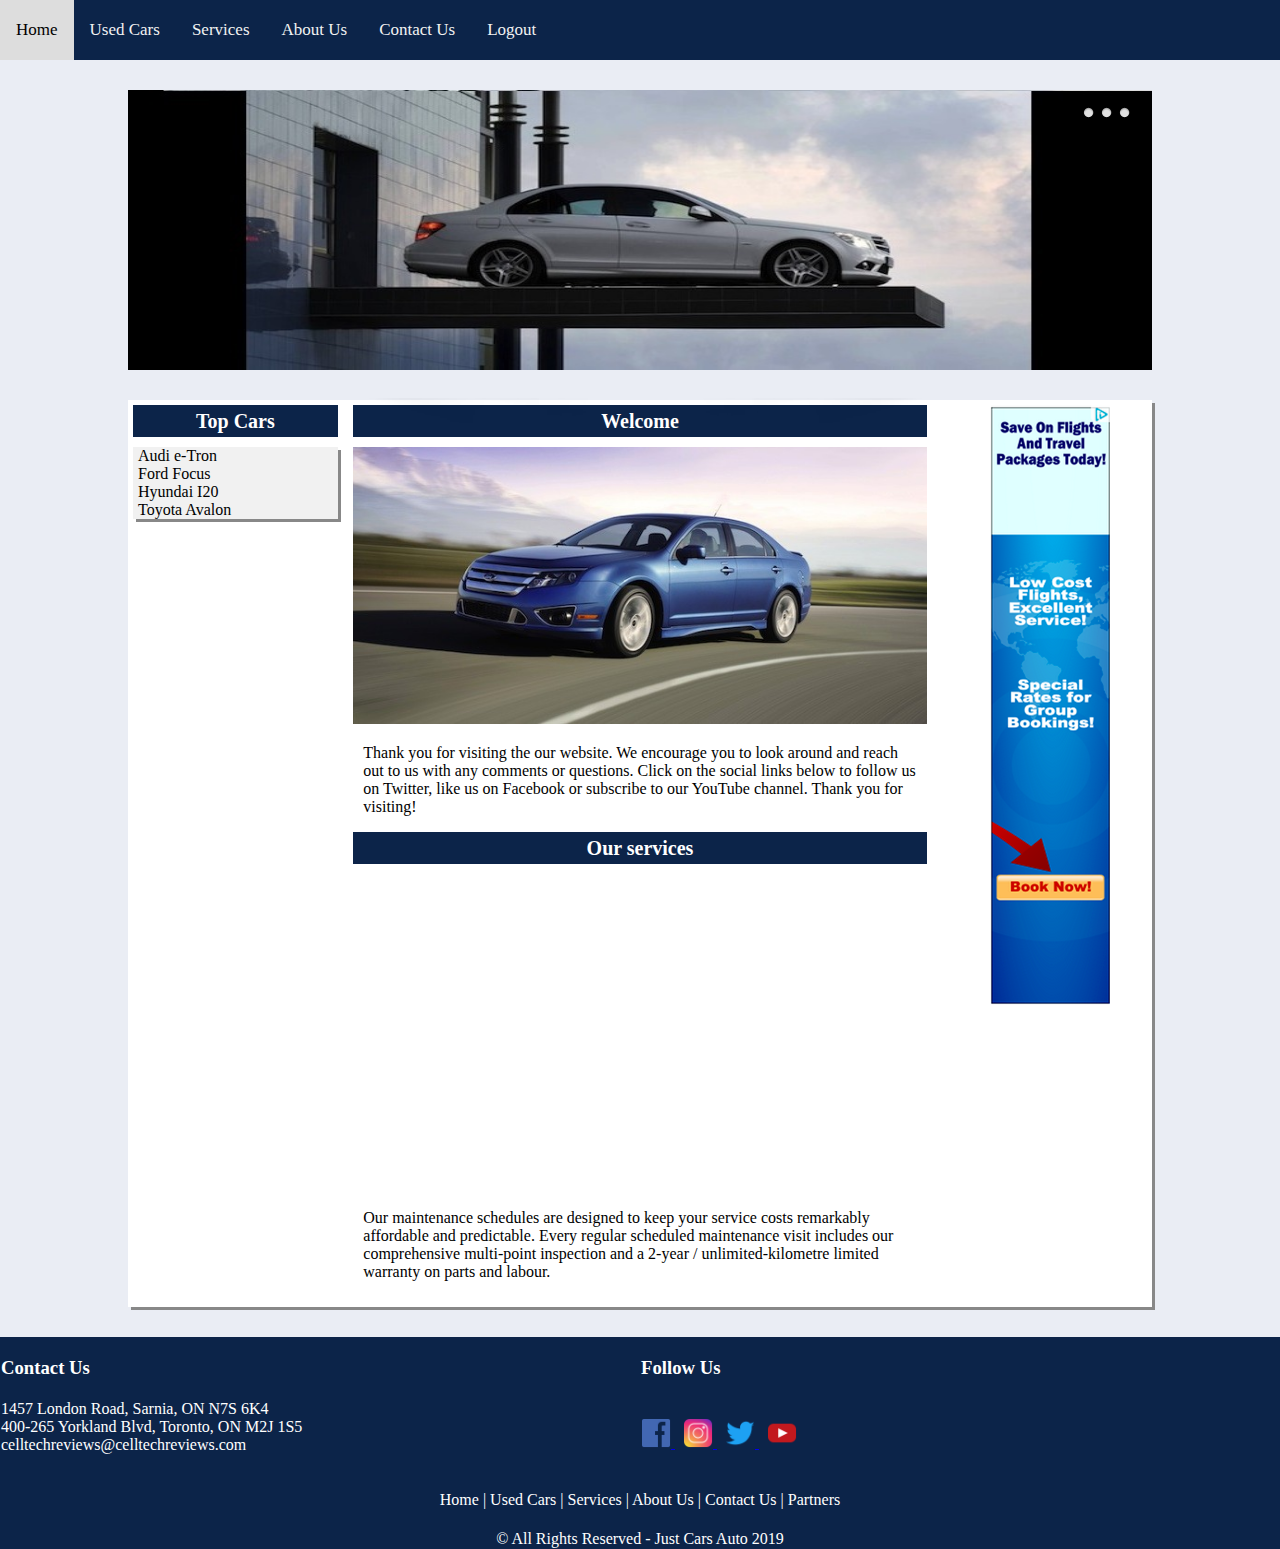
==== commit 4896c85b: "Update FrontPage" ====
--- a/index.html
+++ b/index.html
@@ -146,7 +146,7 @@
             </tr>
             <tr>
                 <td colspan="2">
-                    &copy; All Rights Reserved - Cell Tech Reviews 2019
+                    &copy; All Rights Reserved - Just Cars Auto 2019
                 </td>
             </tr>
         </table>
